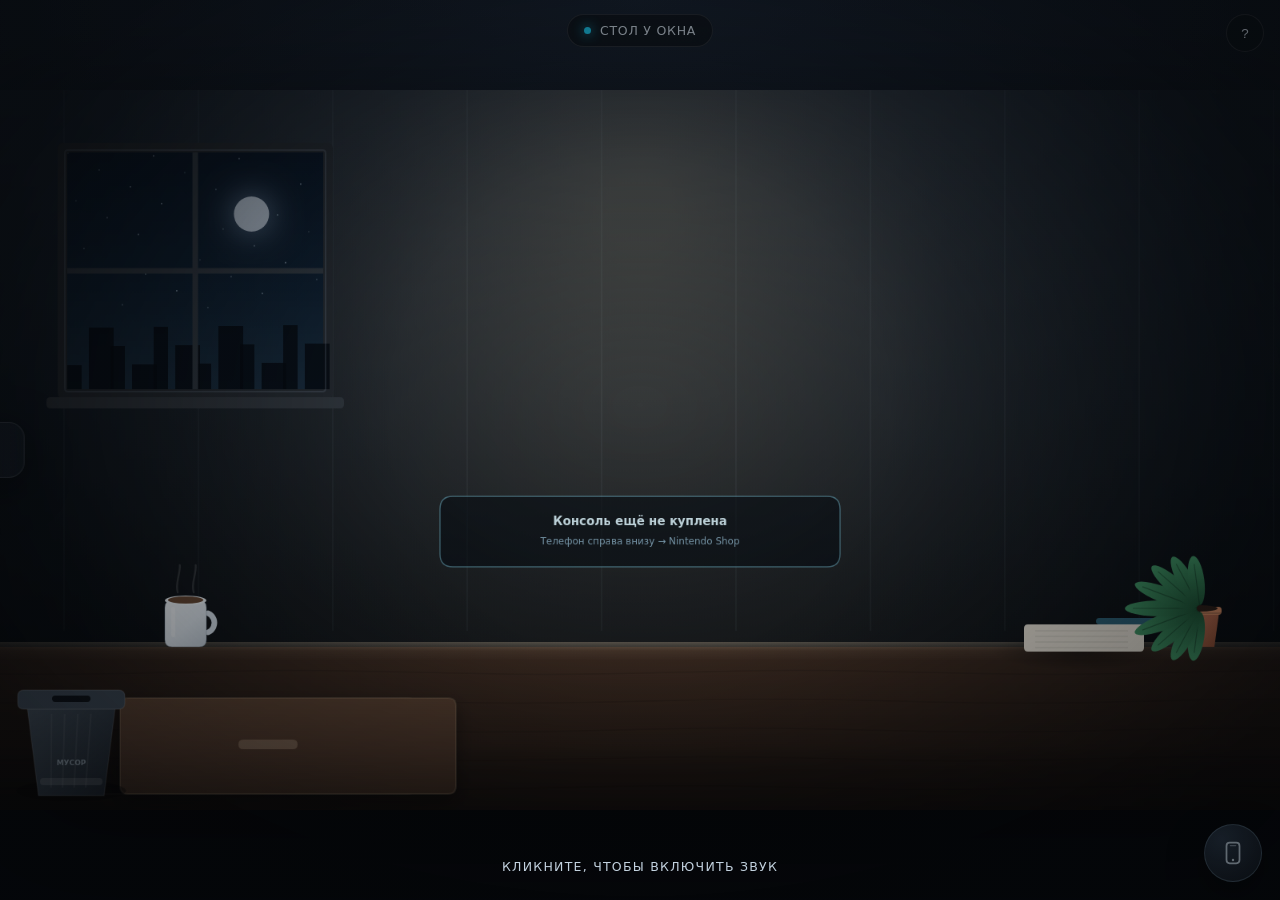
==== switch2-simulator.html @ 37c6c829 "Add files via upload" ====
<!DOCTYPE html>
<html lang="ru">
<head>
<meta charset="utf-8">
<meta name="viewport" content="width=device-width, initial-scale=1">
<title>Nintendo Switch 2 — симулятор стола</title>
<meta name="description" content="Интерактивный 2D-симулятор Nintendo Switch 2 в браузере: покупка в Nintendo Shop, Wi-Fi, eShop, кастомные прошивки и игры прямо на столе.">
<meta name="theme-color" content="#0b0d11">
<style>*,*::before,*::after{box-sizing:border-box}
:root{
  --ink:#080a0d;
  --room-1:#141b24;
  --room-2:#0a0e13;
  --panel:rgba(18,22,28,.92);
  --line:rgba(255,255,255,.10);
  --txt:#eef3f8;
  --muted:#94a3b3;
  --cyan:#19c3e8;
  --red:#ff4a57;
  --gold:#f2c14e;
  --focus:#ffffff;
}
html,body{height:100%}
body{
  margin:0;background:radial-gradient(120% 90% at 50% 0%,#182230 0%,#0a0e13 55%,#05070a 100%);
  color:var(--txt);font-family:"Segoe UI Variable Display","Segoe UI",system-ui,-apple-system,"Inter",Arial,sans-serif;
  overflow:hidden;-webkit-font-smoothing:antialiased;
}
.noscript{position:fixed;inset:0;display:grid;place-items:center;background:#0b0e13;z-index:99;font-size:18px}

/* ---------- сцена ---------- */
#room{position:fixed;inset:0;overflow:hidden;touch-action:none}
#stage{
  position:absolute;left:0;top:0;width:1600px;height:900px;
  transform-origin:0 0;will-change:transform;
  filter:drop-shadow(0 40px 80px rgba(0,0,0,.55));
}
#scene{position:absolute;inset:0;width:1600px;height:900px;display:block}

.screenSlot{position:absolute;overflow:hidden;border-radius:4px;background:#05070a}
#handheldSlot{z-index:3}
#tvSlot{z-index:1}

#osHost{position:absolute;left:0;top:0;width:1280px;height:720px;transform-origin:0 0}

/* ---------- стрелка столов ---------- */
#deskTab{
  position:fixed;left:0;top:50%;transform:translate(-56%,-50%);
  z-index:40;display:flex;align-items:center;gap:10px;
  padding:18px 16px 18px 20px;border:1px solid var(--line);border-left:0;
  border-radius:0 16px 16px 0;background:linear-gradient(90deg,rgba(20,26,34,.96),rgba(20,26,34,.7));
  color:var(--txt);font:600 13px/1.1 inherit;letter-spacing:.02em;cursor:pointer;
  backdrop-filter:blur(10px);transition:transform .28s cubic-bezier(.2,.8,.2,1),background .2s,box-shadow .2s;
  box-shadow:0 10px 40px rgba(0,0,0,.5);
}
#deskTab .deskTab-arrow{font-size:26px;line-height:.7;color:var(--cyan);transition:transform .25s}
#deskTab .deskTab-label{max-width:0;overflow:hidden;white-space:nowrap;opacity:0;transition:max-width .28s,opacity .2s}
#deskTab:hover,#deskTab:focus-visible{
  transform:translate(-6%,-50%);outline:none;background:linear-gradient(90deg,rgba(27,37,48,.98),rgba(27,37,48,.85));
  box-shadow:0 10px 46px rgba(25,195,232,.22);
}
#deskTab:hover .deskTab-label,#deskTab:focus-visible .deskTab-label{max-width:140px;opacity:1}
#deskTab:hover .deskTab-arrow{transform:translateX(-3px)}
#deskTab[data-busy="1"]{opacity:.45;pointer-events:none}

/* ---------- ярлык стола ---------- */
.deskName{
  position:fixed;left:50%;top:14px;transform:translateX(-50%);z-index:30;
  display:flex;align-items:center;gap:9px;padding:8px 16px;border-radius:999px;
  background:rgba(12,16,21,.66);border:1px solid var(--line);backdrop-filter:blur(8px);
  font-size:12.5px;letter-spacing:.06em;text-transform:uppercase;color:#c7d2dd;pointer-events:none;
}
.deskName .dot{width:7px;height:7px;border-radius:50%;background:var(--cyan);box-shadow:0 0 12px var(--cyan)}

/* ---------- помощь ---------- */
#helpBtn{
  position:fixed;right:16px;top:14px;z-index:45;width:38px;height:38px;border-radius:50%;
  border:1px solid var(--line);background:rgba(12,16,21,.7);color:#cfdae5;
  font:700 15px/1 inherit;cursor:pointer;backdrop-filter:blur(8px);transition:.2s;
}
#helpBtn:hover{background:rgba(30,42,56,.95);color:#fff}
.helpPanel{
  position:fixed;right:16px;top:62px;z-index:44;width:min(400px,calc(100vw - 32px));
  max-height:calc(100vh - 90px);overflow:auto;padding:18px 20px 20px;border-radius:16px;
  background:rgba(10,14,19,.95);border:1px solid var(--line);backdrop-filter:blur(14px);
  box-shadow:0 24px 60px rgba(0,0,0,.55);font-size:13.5px;line-height:1.5;color:#d3dde7;
}
.helpPanel h2{margin:0 0 10px;font-size:13px;letter-spacing:.12em;text-transform:uppercase;color:#8fa3b5;font-weight:700}
.helpPanel ol{margin:0;padding-left:18px;display:grid;gap:9px}
.helpPanel b{color:#fff}

/* ---------- тосты ---------- */
.toasts{position:fixed;left:50%;bottom:26px;transform:translateX(-50%);z-index:50;display:grid;gap:8px;justify-items:center;pointer-events:none;width:min(560px,calc(100vw - 40px))}
.toast{
  padding:11px 18px;border-radius:12px;background:rgba(14,19,25,.94);border:1px solid var(--line);
  color:#e8eff6;font-size:13.5px;box-shadow:0 14px 40px rgba(0,0,0,.5);backdrop-filter:blur(10px);
  animation:toastIn .28s cubic-bezier(.2,.8,.2,1);text-align:center;
}
.toast[data-kind="cyan"]{border-color:rgba(25,195,232,.55);box-shadow:0 0 30px rgba(25,195,232,.25)}
.toast[data-kind="red"]{border-color:rgba(255,74,87,.55);box-shadow:0 0 30px rgba(255,74,87,.22)}
.toast.out{animation:toastOut .3s forwards}
@keyframes toastIn{from{opacity:0;transform:translateY(10px) scale(.97)}to{opacity:1;transform:none}}
@keyframes toastOut{to{opacity:0;transform:translateY(6px)}}

.bootVeil{
  position:fixed;inset:0;z-index:60;display:grid;place-items:end center;padding-bottom:26px;
  background:radial-gradient(60% 60% at 50% 45%,rgba(10,14,19,.05),rgba(5,7,10,.55));
  color:#c3d2df;font-size:12.5px;letter-spacing:.1em;text-transform:uppercase;cursor:pointer;
  transition:opacity .5s;
}
.bootVeil.hide{opacity:0;pointer-events:none}

/* ========================================================
   ОС консоли — координатная сетка 1280×720
   ======================================================== */
#os{
  position:relative;width:1280px;height:720px;transform-origin:0 0;
  background:#0b0e13;color:#f2f6fa;overflow:hidden;
  font-family:"Segoe UI Variable Display","Segoe UI",system-ui,-apple-system,Arial,sans-serif;
  user-select:none;
}
#os *{box-sizing:border-box}
.osLayer{position:absolute;inset:0;opacity:0;pointer-events:none;transition:opacity .18s ease}
.osLayer.on{opacity:1;pointer-events:auto}

/* ---- заставка ---- */
.os-boot{display:grid;place-items:center;background:#04060a}
.os-boot .logoWrap{display:grid;justify-items:center;gap:34px;opacity:0}
.os-boot.play .logoWrap{animation:logoIn .9s cubic-bezier(.2,.8,.2,1) .15s forwards}
@keyframes logoIn{from{opacity:0;transform:scale(.94)}to{opacity:1;transform:none}}
.os-boot .mark{width:150px;height:150px;filter:drop-shadow(0 0 40px rgba(25,195,232,.25))}
.os-boot .word{font-size:15px;letter-spacing:.55em;text-transform:uppercase;color:#8ea0b2;font-weight:600;text-align:center}
.os-boot .shine{position:absolute;inset:0;background:linear-gradient(105deg,transparent 42%,rgba(255,255,255,.07) 50%,transparent 58%);transform:translateX(-120%)}
.os-boot.play .shine{animation:shine 1.5s ease .5s}
@keyframes shine{to{transform:translateX(120%)}}
.os-boot .powered{position:absolute;bottom:34px;font-size:11px;letter-spacing:.32em;color:#4d6172;text-transform:uppercase;opacity:0}
.os-boot.play .powered{animation:logoIn 1s ease 1.4s forwards}

/* ---- общие элементы ---- */
.osTopbar{
  position:absolute;top:0;left:0;right:0;height:64px;display:flex;align-items:center;gap:16px;
  padding:0 34px;font-size:17px;color:#cfdae5;
}
.osTopbar .avatar{
  width:34px;height:34px;border-radius:50%;background:linear-gradient(140deg,#2ee6a8,#19c3e8);
  display:grid;place-items:center;font-size:15px;font-weight:800;color:#06222c;
}
.osTopbar .clock{margin-left:auto;font-variant-numeric:tabular-nums;font-weight:600}
.osTopbar .bat{display:flex;align-items:center;gap:6px;color:#9fb0c0;font-size:14px}
.osTopbar .bat i{display:block;width:26px;height:13px;border:1.6px solid #9fb0c0;border-radius:3px;position:relative}
.osTopbar .bat i::after{content:"";position:absolute;left:1.6px;top:1.6px;bottom:1.6px;width:calc(100% * var(--p,1));max-width:100%;background:#7ee2a8;border-radius:1px;transition:width .3s}
.osTopbar .bat.charging i::after{background:#b6f5cf;box-shadow:0 0 10px rgba(126,226,168,.9)}
.osTopbar .bat.low i::after{background:#ff7a83}
.osTopbar .bat i::before{content:"";position:absolute;right:-4px;top:4px;width:2px;height:5px;background:#9fb0c0;border-radius:0 1px 1px 0}

.osH1{font-size:15px;letter-spacing:.22em;text-transform:uppercase;color:#7f93a6;font-weight:700}

/* ---- домашний экран ---- */
.os-home{background:radial-gradient(120% 100% at 20% 0%,#16202c 0%,#0b0e13 60%)}
.homeRow{
  position:absolute;left:0;right:0;bottom:44px;display:flex;gap:22px;padding:0 44px;
  align-items:flex-end;overflow-x:auto;overflow-y:hidden;scrollbar-width:none;
}
.homeRow::-webkit-scrollbar{display:none}
.tile{
  flex:0 0 auto;width:132px;border:0;background:none;padding:0;cursor:pointer;color:inherit;
  display:grid;gap:12px;justify-items:center;font-family:inherit;
}
.tile .art{
  width:132px;height:132px;border-radius:22px;overflow:hidden;position:relative;
  background:#161c25;border:2px solid rgba(255,255,255,.07);
  display:grid;place-items:center;transition:transform .16s ease,border-color .16s,box-shadow .16s;
}
.tile .cap{font-size:15px;color:#93a6b8;max-width:132px;overflow:hidden;text-overflow:ellipsis;white-space:nowrap;transition:color .16s}
.tile.sel .art{transform:translateY(-6px) scale(1.06);border-color:#fff;box-shadow:0 18px 40px rgba(0,0,0,.5),0 0 0 3px rgba(255,255,255,.14)}
.tile.sel .cap{color:#fff}
.tile .badge{position:absolute;right:8px;top:8px;padding:3px 7px;border-radius:6px;background:rgba(0,0,0,.5);font-size:10px;letter-spacing:.08em;text-transform:uppercase;color:#cfe0ee}
.homeTitle{position:absolute;left:44px;bottom:206px;display:grid;gap:8px}
.homeTitle h1{margin:0;font-size:46px;letter-spacing:-.02em;font-weight:800}
.homeTitle p{margin:0;color:#8ea0b2;font-size:16px}
.homeHint{position:absolute;right:44px;bottom:206px;color:#5d7284;font-size:13px;text-align:right;line-height:1.6}

/* ---- библиотека ---- */
.os-lib{background:linear-gradient(180deg,#0f141b,#0a0d12)}
.libHead{position:absolute;top:58px;left:48px;right:48px;display:flex;align-items:baseline;gap:18px}
.libHead h1{margin:0;font-size:38px;font-weight:800;letter-spacing:-.02em}
.libHead span{color:#7f93a6;font-size:15px}
.libGrid{
  position:absolute;top:126px;left:48px;right:48px;bottom:40px;display:grid;
  grid-template-columns:repeat(4,1fr);grid-auto-rows:186px;gap:22px;overflow:auto;scrollbar-width:thin;
}
.libCard{
  position:relative;border-radius:16px;overflow:hidden;border:2px solid rgba(255,255,255,.06);
  background:#141a22;cursor:pointer;display:flex;flex-direction:column;text-align:left;color:inherit;font-family:inherit;padding:0;
  transition:.16s ease;
}
.libCard .cover{flex:1;position:relative;display:grid;place-items:center;overflow:hidden}
.libCard .name{padding:10px 12px;font-size:14.5px;background:#11161d;border-top:1px solid rgba(255,255,255,.06);white-space:nowrap;overflow:hidden;text-overflow:ellipsis}
.libCard .meta{position:absolute;left:10px;top:10px;font-size:10.5px;letter-spacing:.06em;text-transform:uppercase;color:#dfe9f2;background:rgba(0,0,0,.45);padding:3px 7px;border-radius:5px}
.libCard.sel{border-color:#fff;box-shadow:0 0 0 3px rgba(255,255,255,.16),0 20px 40px rgba(0,0,0,.5);transform:translateY(-2px)}
.libEmpty{grid-column:1/-1;color:#7f93a6;font-size:16px;line-height:1.7}

/* ---- game loader ---- */
.os-loader{background:linear-gradient(180deg,#0e131a,#090c11)}
.loaderWrap{position:absolute;inset:58px 48px 40px;display:grid;grid-template-columns:1.15fr .85fr;grid-template-rows:minmax(0,1fr);gap:28px;overflow:hidden}
.dropzone,.loaderForm{grid-column:1;grid-row:1;min-height:0}
.loaderSide{grid-column:2;grid-row:1;min-height:0}
.dropzone{
  border:2px dashed rgba(255,255,255,.16);border-radius:22px;display:grid;place-items:center;text-align:center;
  padding:30px;background:rgba(255,255,255,.02);transition:.18s;cursor:pointer;
}
.dropzone.hot{border-color:var(--cyan);background:rgba(25,195,232,.08);box-shadow:inset 0 0 60px rgba(25,195,232,.12)}
.dropzone .big{font-size:26px;font-weight:700;margin-bottom:10px}
.dropzone .small{color:#8ea0b2;font-size:14px;line-height:1.6;max-width:420px}
.loaderSide{display:flex;flex-direction:column;gap:16px;min-height:0}
.loaderSide h2{margin:0;font-size:13px;letter-spacing:.16em;text-transform:uppercase;color:#7f93a6}
.loaderList{flex:1;overflow:auto;display:grid;gap:8px;align-content:start;min-height:0}
.loaderRow{display:flex;align-items:center;gap:12px;padding:11px 14px;border-radius:12px;background:rgba(255,255,255,.04);font-size:14px}
.loaderRow .nm{flex:1;overflow:hidden;text-overflow:ellipsis;white-space:nowrap}
.loaderRow .tag{font-size:10.5px;text-transform:uppercase;letter-spacing:.08em;color:#0b0e13;background:#8ce6a5;padding:3px 7px;border-radius:5px;font-weight:700}
.loaderBtn{
  padding:12px 18px;border-radius:12px;border:1px solid rgba(255,255,255,.16);background:rgba(255,255,255,.06);
  color:#eaf2f8;font:600 14px/1 inherit;cursor:pointer;transition:.16s;
}
.loaderBtn:hover{background:rgba(255,255,255,.12)}
.loaderCode{font-family:ui-monospace,Consolas,monospace;font-size:12px;line-height:1.6;color:#8fb4c9;background:rgba(0,0,0,.35);padding:12px 14px;border-radius:12px;white-space:pre-wrap;overflow:auto;max-height:180px}

/* ---- игра ---- */
.os-game{background:#000}
.os-game canvas{position:absolute;inset:0;width:1280px;height:720px;display:block}
.gameHud{position:absolute;inset:0;pointer-events:none;font-variant-numeric:tabular-nums}
.gameHud .score{position:absolute;left:36px;top:26px;font-size:22px;font-weight:700;letter-spacing:.06em;text-shadow:0 2px 10px rgba(0,0,0,.8)}
.gameHud .hintbar{position:absolute;left:0;right:0;bottom:18px;text-align:center;font-size:13px;color:rgba(255,255,255,.45);letter-spacing:.08em}
.gameOverlay{position:absolute;inset:0;display:grid;place-items:center;background:rgba(4,6,10,.72);backdrop-filter:blur(3px);text-align:center}
.gameOverlay h2{margin:0 0 10px;font-size:54px;letter-spacing:-.02em}
.gameOverlay p{margin:0;color:#9fb0c0;font-size:18px}
.gameOverlay .restart{margin-top:24px;font-size:14px;letter-spacing:.16em;text-transform:uppercase;color:#8ddcff}

/* ---- настройки ---- */
.os-settings{background:linear-gradient(180deg,#0f141b,#0a0d12);padding:70px 60px 0;display:flex;flex-direction:column;overflow:hidden}
.os-settings h1{margin:0 0 26px;font-size:36px;font-weight:800}
.os-settings [data-setrows]{flex:1;min-height:0;overflow-y:auto;overflow-x:hidden;padding:2px 12px 84px 0;overscroll-behavior:contain;scrollbar-width:thin;scrollbar-color:rgba(200,225,245,.3) transparent}
.os-settings [data-setrows]::-webkit-scrollbar{width:8px}
.os-settings [data-setrows]::-webkit-scrollbar-track{background:transparent}
.os-settings [data-setrows]::-webkit-scrollbar-thumb{background:rgba(200,225,245,.24);border-radius:4px}
.os-settings [data-setrows]::-webkit-scrollbar-thumb:hover{background:rgba(200,225,245,.38)}
.setRow{display:flex;align-items:center;gap:18px;padding:16px 0;border-bottom:1px solid rgba(255,255,255,.07);font-size:16px;color:#d8e3ed}
.setRow b{color:#fff;font-weight:600}
.setRow .k{width:250px;color:#8ea0b2;font-size:14px}
.setRow.sel{background:rgba(255,255,255,.05);border-radius:12px;padding:16px 14px;border-bottom-color:transparent}
.setFoot{position:absolute;left:60px;right:auto;max-width:560px;bottom:34px;color:#61758a;font-size:12px;line-height:1.65;text-align:left;pointer-events:none;opacity:.8}

/* ---- затемнение / ТВ-режим ---- */
.os-off{background:#04060a}
.os-off .standby{position:absolute;inset:0;display:grid;place-items:center;color:#243040;font-size:12px;letter-spacing:.4em;text-transform:uppercase}
.os-flash{position:absolute;inset:0;pointer-events:none;opacity:0;background:radial-gradient(circle at 50% 120%,rgba(25,195,232,.9),transparent 62%)}
.os-flash.go{animation:flashUp .72s ease-out}
.os-flash.red{background:radial-gradient(circle at 50% 120%,rgba(255,74,87,.9),transparent 62%)}
@keyframes flashUp{0%{opacity:.85}100%{opacity:0}}

/* ---- форма нового картриджа ---- */
.loaderForm{grid-column:1;grid-row:1;min-height:0;overflow:auto;padding-right:6px}
.formInner{display:grid;grid-template-columns:220px minmax(0,1fr);gap:28px;align-items:start}
.cartMock{display:grid;place-items:center;padding-top:4px}
.cmBody{
  width:186px;height:262px;border-radius:12px;padding:12px;display:flex;flex-direction:column;gap:10px;
  background:linear-gradient(180deg,#f2f5f8,#cfd8e1);box-shadow:0 20px 44px rgba(0,0,0,.55);
}
.cmLogo{width:100%;height:40px;display:block}
.cmArt{
  flex:1;border-radius:6px;background:#11151a no-repeat center/cover;display:grid;place-items:center;
  color:#5b6a7a;font-size:10px;letter-spacing:.08em;text-transform:uppercase;text-align:center;padding:6px;
  border:1px dashed rgba(255,255,255,.16);
}
.cmArt.has{border-style:solid}
.cmArt.has span{display:none}
.cmName{font-size:13px;font-weight:700;color:#0d1218;text-align:center;white-space:nowrap;overflow:hidden;text-overflow:ellipsis}
.formSide{display:grid;gap:14px;align-content:start}
.fld{display:grid;gap:8px;font-size:11.5px;letter-spacing:.16em;text-transform:uppercase;color:#7f93a6}
.fld input{
  padding:12px 14px;border-radius:12px;border:1px solid rgba(255,255,255,.16);background:rgba(255,255,255,.05);
  color:#eef6fb;font:500 17px/1.2 inherit;letter-spacing:0;text-transform:none;
}
.fld input:focus{outline:none;border-color:var(--cyan);box-shadow:0 0 0 3px rgba(25,195,232,.16)}
.fldInfo{display:flex;flex-wrap:wrap;gap:18px;color:#8ea0b2;font-size:14px}
.fldInfo b{color:#eaf2f8;font-weight:600}
.pickRow{display:flex;gap:12px;flex-wrap:wrap}
.loaderBtn.primary{background:var(--cyan);color:#04121a;border-color:transparent;font-weight:700}
.loaderBtn.primary:hover{background:#5fd8f4}
.menuPrev{
  height:118px;border-radius:12px;border:1px dashed rgba(255,255,255,.14);
  background:rgba(255,255,255,.02) no-repeat center/cover;display:grid;place-items:center;
  color:#5d7284;font-size:11.5px;letter-spacing:.1em;text-transform:uppercase;
}
.menuPrev.has{border-style:solid}
.menuPrev.has span{display:none}
.loaderRow .sz{font-size:12px;color:#8ea0b2;min-width:56px;text-align:right}
.libCard .sub{padding:0 12px 10px;font-size:11.5px;color:#7f93a6;background:#11161d;white-space:nowrap;overflow:hidden;text-overflow:ellipsis}

/* ========================================================
   Первый запуск, eShop, терминал, окна
   ======================================================== */
.os-welcome{display:grid;grid-template-columns:1.05fr .95fr;background:radial-gradient(120% 100% at 20% 0%,#16202c 0%,#080b0f 65%)}
.welcomeLeft{position:relative;display:grid;place-items:center;align-content:center;gap:26px;padding:40px;min-width:0}
.welcomeMark{width:300px;height:300px;filter:drop-shadow(0 0 60px rgba(25,195,232,.22));animation:welcomeMark 1.1s cubic-bezier(.2,.8,.2,1) .1s both}
@keyframes welcomeMark{from{opacity:0;transform:scale(.9) rotate(-6deg)}to{opacity:1;transform:none}}
.welcomeBrand{font-size:14px;letter-spacing:.5em;text-transform:uppercase;color:#8ea0b2;text-align:center}
.welcomeForm{display:grid;align-content:center;gap:14px;padding:44px 56px 44px 8px;min-width:0}
.welcomeForm h2{margin:0;font-size:34px;letter-spacing:-.02em}
.welcomeSub{margin:0 0 6px;color:#8ea0b2;font-size:14px;line-height:1.5;max-width:430px}
.wFld{display:grid;gap:8px;font-size:11.5px;letter-spacing:.14em;text-transform:uppercase;color:#7f93a6}
.wFld input,.wFld textarea,.wFld select{
  padding:12px 14px;border-radius:12px;border:1px solid rgba(255,255,255,.16);background:rgba(255,255,255,.05);
  color:#eef6fb;font:500 16px/1.2 inherit;letter-spacing:0;text-transform:none;resize:vertical;
}
.wFld input:focus,.wFld textarea:focus,.wFld select:focus{outline:none;border-color:var(--accent,#19c3e8);box-shadow:0 0 0 3px rgba(25,195,232,.16)}
.wFld select{appearance:auto}
.wAvatarRow{display:grid;gap:8px;font-size:11.5px;letter-spacing:.14em;text-transform:uppercase;color:#7f93a6}
.wAvatars{display:flex;gap:10px}
.wAv{width:42px;height:42px;border-radius:50%;border:2px solid transparent;cursor:pointer;font:700 18px/1 inherit;color:#08121a;padding:0;background-size:cover;background-position:center}
.wAv.on{border-color:#fff;box-shadow:0 0 0 3px rgba(255,255,255,.18)}
.wAv.up{background:rgba(255,255,255,.07);color:#cfe0ee;font-weight:500}
.wErr{color:#ff8a92;font-size:13px;min-height:18px}
.wLink{background:none;border:0;color:#8ea0b2;font:500 13px inherit;text-align:left;cursor:pointer;padding:4px 0;text-decoration:underline;text-underline-offset:3px}
.wLink:hover{color:#fff}

/* ---- анимация иконок главного экрана ---- */
.homeRow.anim .tile{animation:tileIn .5s cubic-bezier(.2,.8,.2,1) both;animation-delay:calc(var(--i) * 70ms)}
@keyframes tileIn{from{opacity:0;transform:translateY(14px) scale(.94)}to{opacity:1;transform:none}}
.homeTitle h1::after{content:"";display:block;width:56px;height:4px;border-radius:2px;margin-top:12px;background:var(--accent,#19c3e8)}
.os-home.rgb .tile.sel .art{animation:hue 4s linear infinite}
@keyframes hue{to{filter:hue-rotate(360deg)}}

/* ---- eShop ---- */
.os-shop{background:linear-gradient(180deg,#0f141b,#080b0f)}
.shopHead{position:absolute;top:58px;left:44px;right:44px;display:flex;align-items:flex-end;justify-content:space-between;gap:20px}
.shopHead h1{margin:0;font-size:36px;font-weight:800;letter-spacing:-.02em}
.shopHead p{margin:6px 0 0;color:#8ea0b2;font-size:13.5px}
.shopTabs{position:absolute;top:126px;left:44px;right:44px;display:flex;gap:10px;flex-wrap:wrap}
.shopTab{padding:9px 16px;border-radius:999px;border:1px solid rgba(255,255,255,.12);background:rgba(255,255,255,.04);color:#b9c8d6;font:600 13px inherit;cursor:pointer;transition:.16s}
.shopTab:hover{background:rgba(255,255,255,.1);color:#fff}
.shopTab.on{background:var(--accent,#19c3e8);border-color:transparent;color:#04121a}
.shopGrid{position:absolute;top:180px;left:44px;right:44px;bottom:64px;display:grid;grid-template-columns:repeat(3,1fr);grid-auto-rows:186px;gap:18px;overflow:auto;scrollbar-width:thin}
.shopCard{display:grid;grid-template-columns:96px minmax(0,1fr);grid-template-rows:auto auto 1fr auto;gap:4px 14px;padding:12px;border-radius:14px;border:1px solid rgba(255,255,255,.08);background:#141a22;cursor:pointer;min-width:0}
.shopCard.sel{border-color:#fff;box-shadow:0 0 0 2px rgba(255,255,255,.18)}
.scCover{grid-row:1/5;width:96px;height:100%;border-radius:10px;background:#0b0e13;display:grid;place-items:center;overflow:hidden}
.scCover svg{width:52px;height:52px}
.scName{font-size:15px;font-weight:700;white-space:nowrap;overflow:hidden;text-overflow:ellipsis;align-self:start}
.scMeta{font-size:11px;color:#8ea0b2;white-space:nowrap;overflow:hidden;text-overflow:ellipsis}
.scDesc{font-size:12px;color:#7f93a6;overflow:hidden;display:-webkit-box;-webkit-line-clamp:2;-webkit-box-orient:vertical;-webkit-line-clamp:2;line-height:1.4}
.scRow{display:flex;gap:8px;align-self:end;flex-wrap:wrap}
.scRow .loaderBtn{padding:7px 12px;font-size:12px}
.loaderBtn.ghost{background:transparent;color:#ff9aa2;border-color:rgba(255,74,87,.35)}
.shopEmpty{grid-column:1/-1;color:#7f93a6;font-size:15px;line-height:1.7}
.shopFoot{position:absolute;left:44px;right:44px;bottom:18px;display:flex;justify-content:space-between;align-items:center;gap:16px;color:#61758a;font-size:12.5px;flex-wrap:wrap}
.shopLinks{display:flex;gap:14px}
.shopLinks button{background:none;border:0;color:#8ea0b2;font:600 12px inherit;cursor:pointer;text-decoration:underline;text-underline-offset:3px}
.shopLinks button:hover{color:#fff}
.pubNote{font-size:13px;color:#8ea0b2}
.pubHint{font-size:12px;color:#5d7284;align-self:center}
.pubPrev{margin-top:4px;height:74px;border-radius:10px;border:1px dashed rgba(255,255,255,.16);background:rgba(255,255,255,.02) no-repeat center/cover;display:grid;place-items:center;color:#5d7284;font-size:11px;text-transform:uppercase;letter-spacing:.1em}
.pubPrev.has{border-style:solid}

/* ---- модальные окна ---- */
.osModal{position:absolute;inset:0;z-index:20;display:grid;place-items:center;background:rgba(4,6,10,.62);backdrop-filter:blur(4px);padding:36px}
.osModal[hidden]{display:none}
.modalBox{width:min(560px,92%);max-height:100%;overflow:auto;padding:26px 28px;border-radius:18px;background:#141a22;border:1px solid rgba(255,255,255,.12);box-shadow:0 30px 80px rgba(0,0,0,.6)}
.modalBox h3{margin:0 0 10px;font-size:21px}
.modalBox p{margin:0 0 14px;color:#a9bacb;font-size:13.5px;line-height:1.55;white-space:pre-line}
.modalBody{display:grid;gap:12px}
.modalRow{display:flex;gap:10px;justify-content:flex-end;margin-top:18px;flex-wrap:wrap}
.memList{display:grid;gap:8px;font-size:14px}
.memList>div{display:flex;justify-content:space-between;gap:16px;padding:7px 0;border-bottom:1px solid rgba(255,255,255,.07)}
.memList span{color:#8ea0b2}
.memList b{color:#fff;font-weight:600}
.memFree{border-bottom:0!important;padding-top:12px!important}
.memFree b{color:#8ce6a5}
.accList{display:grid;gap:8px}
.accRow{display:flex;align-items:center;justify-content:space-between;gap:12px;padding:9px 12px;border-radius:10px;background:rgba(255,255,255,.05);font-size:14px}
.accRow .loaderBtn{padding:7px 12px;font-size:12px}
.accEmpty{color:#7f93a6;font-size:13.5px}

/* ---- терминал ---- */
.os-terminal{background:#020402}
.os-terminal .term{position:absolute;inset:56px 64px;padding:26px 30px;font-family:ui-monospace,Consolas,monospace;font-size:16px;line-height:1.65;color:#6dff9c;overflow:auto;text-shadow:0 0 12px rgba(109,255,156,.35)}
.tline{white-space:pre-wrap}
.tline.big{font-size:30px;letter-spacing:.2em;margin:10px 0;animation:termBlink 1.1s steps(2) infinite}
@keyframes termBlink{50%{opacity:.35}}

/* ---- чекбокс загрузчика ---- */
.chk{display:flex;align-items:center;gap:10px;font-size:13.5px;color:#cfe0ee;text-transform:none;letter-spacing:0;cursor:pointer}
.chk input{width:18px;height:18px;accent-color:var(--accent,#19c3e8)}

@media (prefers-reduced-motion:reduce){
  *{animation-duration:.001s !important;transition-duration:.001s !important}
}

/* ---- переключатель клавиатуры ---- */
.helpKbd{display:flex;align-items:center;justify-content:space-between;gap:12px;margin:0 0 12px;padding:10px 12px;border-radius:11px;background:rgba(255,255,255,.05);border:1px solid rgba(255,255,255,.09);font-size:12.5px;color:#a9bacb}
.helpKbd button{padding:7px 12px;border-radius:9px;border:1px solid rgba(255,255,255,.16);background:rgba(255,255,255,.07);color:#eaf2f8;font:600 12px inherit;cursor:pointer;white-space:nowrap}
.helpKbd button:hover{background:rgba(255,255,255,.14)}
.helpKbd button[aria-pressed="false"]{border-color:rgba(242,193,78,.55);color:#ffe9a8}

/* ---- телефон ---- */
.phoneBtn{position:fixed;right:18px;bottom:18px;z-index:46;width:58px;height:58px;border-radius:50%;border:1px solid rgba(160,200,225,.3);background:radial-gradient(circle at 30% 25%,#2b3a4a,#10151c);color:#cfe0ee;cursor:pointer;display:grid;place-items:center;box-shadow:0 14px 34px rgba(0,0,0,.5);transition:.18s}
.phoneBtn:hover{transform:translateY(-2px);border-color:rgba(25,195,232,.6);color:#fff}
.phoneBtn[aria-expanded="true"]{border-color:var(--cyan);box-shadow:0 0 26px rgba(25,195,232,.35)}
.phone{position:fixed;right:18px;bottom:88px;z-index:47;width:300px;max-height:calc(100vh - 130px);border-radius:24px;background:#0b1016;border:1px solid rgba(160,200,225,.22);box-shadow:0 30px 80px rgba(0,0,0,.65);overflow:hidden;display:flex;flex-direction:column}
.phone[hidden]{display:none}
.phoneScreen{flex:1;min-height:420px;display:flex;flex-direction:column;background:radial-gradient(130% 100% at 30% 0%,#18293a 0%,#0a0e13 62%);padding:12px 12px 6px;overflow:auto}
.phoneTop{display:flex;justify-content:space-between;font-size:10.5px;color:#90a6ba;letter-spacing:.04em;padding:2px 4px 12px}
.phoneHome{display:grid;grid-template-columns:1fr 1fr;gap:12px;padding:6px 2px;align-content:start}
.phApp{display:grid;gap:8px;justify-items:center;padding:14px 6px;border-radius:18px;border:1px solid rgba(255,255,255,.08);background:rgba(255,255,255,.05);color:#e6eff7;cursor:pointer;font:600 12px/1.25 inherit;text-align:center}
.phApp:hover{background:rgba(255,255,255,.1)}
.phApp .ic{width:46px;height:46px;border-radius:13px;display:grid;place-items:center;font-size:22px;background:linear-gradient(150deg,#19c3e8,#2b6cf6)}
.phApp.shop .ic{background:linear-gradient(150deg,#f2c14e,#e07a2f)}
.phoneApp{padding:2px 2px 8px}
.phHead{display:flex;align-items:center;gap:10px;margin-bottom:12px}
.phHead button{background:none;border:0;color:#8fb4c9;font:600 16px inherit;cursor:pointer;padding:4px 6px}
.phTitle{font-size:15px;font-weight:700;color:#fff;flex:1}
.phList{display:grid;gap:10px}
.phItem{display:grid;grid-template-columns:52px 1fr;gap:12px;align-items:center;padding:10px 12px;border-radius:14px;background:rgba(255,255,255,.05);border:1px solid rgba(255,255,255,.07)}
.phItem .cover{width:52px;height:52px;border-radius:10px;background:linear-gradient(160deg,#22303f,#0d1218);display:grid;place-items:center;font-size:22px}
.phItem b{display:block;font-size:12.5px;color:#fff}
.phItem span{display:block;font-size:10.5px;color:#8ea0b2;margin-top:3px;line-height:1.35}
.phItem .buy{margin-top:6px;padding:6px 10px;border-radius:8px;border:1px solid rgba(25,195,232,.5);background:rgba(25,195,232,.14);color:#bff3ff;font:600 11px inherit;cursor:pointer}
.phItem .buy[disabled]{opacity:.5;border-color:rgba(255,255,255,.14);background:rgba(255,255,255,.05);color:#8ea0b2;cursor:default}
.phEmpty{color:#7f93a6;font-size:12px;line-height:1.6;padding:6px 2px}
.phoneBar{padding:10px 12px;border-top:1px solid rgba(255,255,255,.08);display:flex;justify-content:center;background:rgba(255,255,255,.02)}
.phoneBar button{width:100%;padding:9px;border-radius:10px;border:1px solid rgba(255,255,255,.14);background:rgba(255,255,255,.06);color:#e6eff7;font:600 12px inherit;cursor:pointer}

/* ---- мануал ---- */
.manual{position:fixed;inset:0;z-index:55;background:rgba(4,6,10,.72);backdrop-filter:blur(5px);display:grid;place-items:center;padding:4vh 3vw}
.manual[hidden]{display:none}
.manBook{width:min(860px,96vw);max-height:92vh;display:flex;flex-direction:column;border-radius:16px;background:#efe6d2;color:#2c2418;box-shadow:0 40px 100px rgba(0,0,0,.65);overflow:hidden}
.manPage{flex:1;overflow:auto;padding:34px 44px 22px;font-family:Georgia,'Times New Roman',serif;font-size:15.5px;line-height:1.72;background:#f4ecda}
.manPage h3{margin:0 0 4px;font-family:'Segoe UI',system-ui,sans-serif;font-size:19px;letter-spacing:-.01em}
.manPage .ch{font-family:'Segoe UI',system-ui,sans-serif;font-size:11px;letter-spacing:.18em;text-transform:uppercase;color:#9a7d4f;margin-bottom:14px}
.manPage p{margin:0 0 11px}
.manPage b{color:#1f1a11}
.manPage .manTip{margin-top:14px;padding:10px 14px;border-left:3px solid #c9a86a;background:rgba(160,120,50,.09);font-size:13.5px;font-style:italic}
.manPage .manList{margin:0 0 12px;padding-left:18px}
.manPage .manList li{margin:0 0 6px}
.manBar{display:flex;align-items:center;gap:12px;padding:12px 18px;border-top:1px solid rgba(90,70,40,.22);background:#e7dcc4;font-family:'Segoe UI',system-ui,sans-serif}
.manBar button{width:40px;height:34px;border-radius:8px;border:1px solid rgba(90,70,40,.3);background:rgba(255,255,255,.5);color:#332a1c;font:700 18px/1 inherit;cursor:pointer}
.manBar button:hover{background:#fff}
.manBar button:disabled{opacity:.35;cursor:default}
.manNum{margin-left:auto;font-size:12.5px;color:#6a5636;letter-spacing:.05em}
.manClose{width:auto!important;padding:0 14px;font-size:12.5px!important;font-weight:600!important}
.setRow.hot{background:rgba(25,195,232,.10);border-radius:12px;border-bottom-color:transparent}
.setRow.hot .k{color:#bff3ff}

/* дев-мод: плавающий журнал */
#devPanel{position:fixed;left:12px;top:12px;z-index:80;width:min(430px,calc(100vw - 24px));max-height:46vh;display:flex;flex-direction:column;overflow:hidden;border-radius:10px;border:1px solid rgba(120,190,255,.28);background:rgba(9,12,17,.94);box-shadow:0 18px 40px rgba(0,0,0,.5);color:#cfe3f5;font:12px/1.5 'Segoe UI',system-ui,sans-serif}
#devPanel[hidden]{display:none}
#devHead{display:flex;align-items:center;gap:8px;padding:7px 10px;background:rgba(120,190,255,.12);border-bottom:1px solid rgba(120,190,255,.2);cursor:grab;user-select:none;touch-action:none}
#devHead.dragging{cursor:grabbing}
#devHead b{font-size:11px;letter-spacing:.12em;text-transform:uppercase;color:#9fd0ff}
#devHead span{flex:1;font-size:11px;color:#6f8aa6}
#devHead button{flex:none;padding:4px 8px;border-radius:7px;border:1px solid rgba(120,190,255,.32);background:rgba(120,190,255,.12);color:#dcefff;font:600 11px inherit;cursor:pointer}
#devHead button:hover{background:rgba(120,190,255,.24)}
#devList{overflow:auto;padding:8px 10px;display:grid;gap:3px;font-variant-numeric:tabular-nums}
#devList div{white-space:pre-wrap;word-break:break-word}
#devList b{color:#7fd7ff;font-weight:600}
</style>
</head>
<body>
<noscript><div class="noscript">Для симулятора нужен включённый JavaScript.</div></noscript>

<div id="room">
  <div id="stage">
    <canvas id="scene" width="1600" height="900" aria-hidden="true"></canvas>
    <div id="handheldSlot" class="screenSlot"></div>
    <div id="tvSlot" class="screenSlot"></div>
  </div>
</div>

<!-- переключение столов -->
<button id="deskTab" type="button" aria-label="Перейти к другому столу">
  <span class="deskTab-arrow">‹</span>
  <span class="deskTab-label">другой стол</span>
</button>

<!-- ярлык стола -->
<div id="deskName" class="deskName"><span class="dot"></span><span id="deskNameText">Стол у окна</span></div>

<!-- подсказки -->
<button id="helpBtn" type="button" aria-expanded="false" aria-controls="helpPanel">?</button>
<aside id="helpPanel" class="helpPanel" hidden>
  <h2>Как это работает</h2>
  <div class="helpKbd">
    <span>Управление с клавиатуры</span>
    <button id="kbdToggle" type="button" aria-pressed="true">Отключить</button>
  </div>
  <div class="helpKbd" id="devRow" hidden>
    <span>Дев-мод</span>
    <button id="devBtn" type="button">Показать логи</button>
  </div>
  <div class="helpKbd">
    <span>Прогресс консоли</span>
    <button id="wipeBtn" type="button">Стереть прогресс</button>
  </div>
  <ol>
    <li><b>Телефон</b> — кнопка в правом нижнем углу. В «Магазине» покупается Wi-Fi роутер, в «Nintendo Shop» — консоль, картриджи и мануал.</li>
    <li><b>Коробки</b> приезжают на стол у окна. Кликните по коробке, чтобы открыть; пустую коробку перетащите в мусорку в левом нижнем углу.</li>
    <li><b>Роутер</b>: зажмите ПКМ, перетащите на стену и отпустите. На стене появятся логин и пароль Wi-Fi.</li>
    <li><b>Кнопка питания</b> — тонкая полоска сверху корпуса. Наведите курсор: подсветится хитбокс, нажмите — консоль включится.</li>
    <li><b>Joy-Con 2</b> — тяните за корпус: магниты отпускают, джойкон падает с физикой. Или нажмите кнопку снятия у верхнего края.</li>
    <li><b>Кнопки на джойконах</b> работают: стик, крестовина, A/B/X/Y, L/R, ZL/ZR, +/−, Home, C, Capture, SL/SR.</li>
    <li><b>Стрелка слева</b> — второй стол: док-станция, телевизор и грип.</li>
    <li><b>Док-режим</b>: снимите джойконы → вставьте их в грип → опустите консоль в док → протяните HDMI от дока к телевизору.</li>
    <li><b>Game Loader</b> на консоли: перетащите туда файл игры — на столе появится картридж. Вставьте его в консоль, игра попадёт в библиотеку.</li>
    <li><b>Клик по экрану консоли</b> — приблизить. <b>Esc</b> или клик мимо экрана — отъехать.</li>
    <li><b>Ящик стола</b>: нажмите на ручку, чтобы открыть. Мануал можно положить в ящик и достать обратно.</li>
  </ol>
</aside>

<!-- телефон -->
<button id="phoneBtn" class="phoneBtn" type="button" aria-label="Открыть телефон" aria-expanded="false">
  <svg viewBox="0 0 24 24" width="26" height="26" aria-hidden="true"><rect x="6" y="2.5" width="12" height="19" rx="3" fill="none" stroke="currentColor" stroke-width="1.6" /><circle cx="12" cy="18.4" r="1.1" fill="currentColor" /><rect x="9" y="4.6" width="6" height="1.1" rx=".55" fill="currentColor" opacity=".55" /></svg>
</button>
<div id="phone" class="phone" hidden>
  <div class="phoneScreen">
    <div class="phoneTop"><span data-ph-clock="">12:00</span><span data-ph-status="">Wi-Fi: нет</span></div>
    <div class="phoneHome" data-ph-home=""></div>
    <div class="phoneApp" data-ph-app="" hidden></div>
  </div>
  <div class="phoneBar"><button type="button" data-ph-close="">Закрыть</button></div>
</div>

<!-- мануал -->
<div id="manual" class="manual" hidden>
  <div class="manBook">
    <div class="manPage" data-man-page=""></div>
    <div class="manBar">
      <button type="button" data-man-prev="" aria-label="Предыдущая страница">‹</button>
      <span class="manNum" data-man-num="">1 / 1</span>
      <button type="button" data-man-next="" aria-label="Следующая страница">›</button>
      <button type="button" class="manClose" data-man-close="">Закрыть</button>
    </div>
  </div>
</div>

<div id="toasts" class="toasts" aria-live="polite"></div>

<div id="bootVeil" class="bootVeil"><span>кликните, чтобы включить звук</span></div>

<script>'use strict';

/* 1 — дев-мод включён, 0 — выключен */
window.DEV_MODE = 0;

window.Dev = (() => {
  const enabled = Number(window.DEV_MODE) === 1;
  const api = { on: enabled };
  if (!enabled) return api;

  const MAX = 140;
  const entries = [];
  let panel = null;
  let list = null;
  let drag = null;
  const STORE_KEY = 'switch2.devPanel';

  const LAYER_NAMES = {
    off: 'выключена',
    boot: 'загрузка',
    home: 'главный экран',
    library: 'библиотека',
    loader: 'Game Loader',
    game: 'игра',
    settings: 'настройки',
    welcome: 'вход в аккаунт',
    shop: 'eShop',
    insertCard: 'терминал',
  };

  function stamp() {
    const d = new Date();
    const p = (n) => String(n).padStart(2, '0');
    return p(d.getHours()) + ':' + p(d.getMinutes()) + ':' + p(d.getSeconds());
  }

  function visible() {
    if (!panel) return false;
    return !panel.hidden;
  }

  function render() {
    if (!list) return;
    list.innerHTML = '';
    for (const e of entries) {
      const row = document.createElement('div');
      const time = document.createElement('b');
      time.textContent = e.time + ' ';
      row.appendChild(time);
      row.appendChild(document.createTextNode(e.text));
      list.appendChild(row);
    }
    list.scrollTop = list.scrollHeight;
  }

  function build() {
    if (panel) return;
    panel = document.createElement('div');
    panel.id = 'devPanel';
    panel.innerHTML =
      '<div id="devHead"><b>Дев-мод</b><span>потяните за заголовок</span>' +
      '<button type="button" data-dev-clear>Очистить</button>' +
      '<button type="button" data-dev-close aria-label="Скрыть журнал">×</button></div>' +
      '<div id="devList" data-dev-list></div>';
    document.body.appendChild(panel);
    list = panel.querySelector('[data-dev-list]');

    panel.querySelector('[data-dev-clear]').addEventListener('click', () => {
      entries.length = 0;
      log('Журнал очищен');
    });
    panel.querySelector('[data-dev-close]').addEventListener('click', () => hide());

    let sx = 0;
    let sy = 0;
    let ox = 0;
    let oy = 0;
    const head = panel.querySelector('#devHead');
    head.addEventListener('pointerdown', (e) => {
      if (e.target.closest('button')) return;
      drag = { id: e.pointerId, sx: e.clientX, sy: e.clientY, ox: panel.offsetLeft, oy: panel.offsetTop };
      head.classList.add('dragging');
      try { head.setPointerCapture(e.pointerId); } catch (err) { /* синтетические события */ }
      sx = drag.sx; sy = drag.sy; ox = drag.ox; oy = drag.oy;
    });
    head.addEventListener('pointermove', (e) => {
      if (!drag || drag.id !== e.pointerId) return;
      const w = panel.offsetWidth;
      const h = panel.offsetHeight;
      const nx = Math.min(Math.max(4, ox + e.clientX - sx), window.innerWidth - w - 4);
      const ny = Math.min(Math.max(4, oy + e.clientY - sy), window.innerHeight - h - 4);
      panel.style.left = nx + 'px';
      panel.style.top = ny + 'px';
    });
    const stop = () => { if (drag) { drag = null; head.classList.remove('dragging'); } };
    head.addEventListener('pointerup', stop);
    head.addEventListener('pointercancel', stop);
    render();
    panel.hidden = true;
  }

  function show() {
    build();
    panel.hidden = false;
    try { localStorage.setItem(STORE_KEY, '1'); } catch (err) { /* приватный режим */ }
    render();
  }

  function hide() {
    if (panel) panel.hidden = true;
    try { localStorage.setItem(STORE_KEY, '0'); } catch (err) { /* приватный режим */ }
  }

  function toggle() {
    if (visible()) hide();
    else show();
  }

  function log(text) {
    entries.push({ time: stamp(), text: String(text) });
    if (entries.length > MAX) entries.shift();
    if (list) render();
    try { console.log('[dev] ' + text); } catch (err) { /* нет консоли */ }
  }

  function variable(name, value) {
    log('Переменная «' + name + '» = ' + value);
  }

  function check(name, ok) {
    log('Проверка «' + name + '»: ' + (ok ? 'да' : 'нет'));
    return ok;
  }

  function describe(el) {
    if (!el || !el.tagName) return 'пусто';
    const tag = el.tagName.toLowerCase();
    if (tag === 'input' || tag === 'textarea') {
      const t = el.getAttribute('aria-label') || el.placeholder || el.type || 'поле';
      return 'поле «' + t + '»';
    }
    const text = (el.textContent || '').trim().replace(/\s+/g, ' ').slice(0, 30);
    if (tag === 'button' || tag === 'a') {
      return (tag === 'button' ? 'кнопка «' : 'ссылка «') + (text || el.getAttribute('aria-label') || tag) + '»';
    }
    const cls = String(el.className || '').split(' ')[0];
    const kind = {
      setRow: 'строка настроек',
      libCard: 'карточка библиотеки',
      shopCard: 'карточка магазина',
      tile: 'плитка меню',
      osLayer: 'экран консоли',
      phoneApp: 'приложение телефона',
      manPage: 'страница мануала',
      toast: 'уведомление',
    }[cls];
    return (kind || 'элемент ' + tag) + (text ? ' «' + text + '»' : '');
  }

  document.addEventListener('click', (e) => {
    const el = e.target.closest
      ? e.target.closest('button,a,input,label,[data-i],[data-buy],[data-app],[data-ph-back],.setRow,.shopCard,.tile,.libCard')
      : null;
    if (!el) return;
    log('Клик по «' + describe(el) + '»');
  }, true);

  api.log = log;
  api.variable = variable;
  api.check = check;
  api.show = show;
  api.hide = hide;
  api.toggle = toggle;
  api.visible = visible;
  api.layerName = (name) => LAYER_NAMES[name] || name;
  api.expose = (name, obj) => { api[name] = obj; return obj; };

  build();
  log('Дев-мод включён — журнал готов');
  let open = true;
  try { open = localStorage.getItem(STORE_KEY) !== '0'; } catch (err) { /* приватный режим */ }
  if (open) show();
  else hide();

  return api;
})();
</script>
<script>'use strict';

const U = (() => {
  const TAU = Math.PI * 2;

  const clamp = (v, a, b) => (v < a ? a : v > b ? b : v);
  const lerp = (a, b, t) => a + (b - a) * t;
  const damp = (a, b, k, dt) => lerp(a, b, 1 - Math.pow(1 - k, dt * 60));
  const rand = (a = 0, b = 1) => a + Math.random() * (b - a);
  const randInt = (a, b) => Math.floor(rand(a, b + 1));
  const pick = (arr) => arr[Math.floor(Math.random() * arr.length)];
  const dist = (x1, y1, x2, y2) => Math.hypot(x2 - x1, y2 - y1);
  const sign = (v) => (v < 0 ? -1 : 1);

  function rr(ctx, x, y, w, h, r) {
    const rad = Math.min(r, Math.abs(w) / 2, Math.abs(h) / 2);
    ctx.beginPath();
    ctx.moveTo(x + rad, y);
    ctx.lineTo(x + w - rad, y);
    ctx.quadraticCurveTo(x + w, y, x + w, y + rad);
    ctx.lineTo(x + w, y + h - rad);
    ctx.quadraticCurveTo(x + w, y + h, x + w - rad, y + h);
    ctx.lineTo(x + rad, y + h);
    ctx.quadraticCurveTo(x, y + h, x, y + h - rad);
    ctx.lineTo(x, y + rad);
    ctx.quadraticCurveTo(x, y, x + rad, y);
    ctx.closePath();
  }

  function circle(ctx, x, y, r) {
    ctx.beginPath();
    ctx.arc(x, y, r, 0, TAU);
  }

  /* стилизованный знак Switch: две «половинки» с кругом-стиком */
  function drawMark(ctx, cx, cy, s, opt = {}) {
    const w = 100 * s, h = 100 * s;
    const x = cx - w / 2, y = cy - h / 2;
    const accent = opt.accent || '#19c3e8';
    const accent2 = opt.accent2 || '#ff4a57';
    const light = opt.light || '#f2f6fa';

    ctx.save();
    rr(ctx, x, y, w, h, 22 * s);
    ctx.fillStyle = opt.bg || 'rgba(255,255,255,.04)';
    ctx.fill();

    // левая половина
    ctx.save();
    rr(ctx, x, y, w, h, 22 * s);
    ctx.clip();
    ctx.fillStyle = accent;
    ctx.fillRect(x, y, 34 * s, h);
    ctx.fillStyle = 'rgba(0,0,0,.18)';
    ctx.fillRect(x, y, 34 * s, h);
    ctx.fillStyle = '#fff';
    ctx.globalAlpha = 0.92;
    circle(ctx, x + 17 * s, y + 30 * s, 9 * s);
    ctx.fill();
    ctx.restore();

    // правая часть — контур и кнопки
    ctx.lineWidth = 3 * s;
    ctx.strokeStyle = light;
    ctx.globalAlpha = 0.9;
    rr(ctx, x + 44 * s, y + 16 * s, 40 * s, 68 * s, 20 * s);
    ctx.stroke();
    ctx.globalAlpha = 1;
    ctx.fillStyle = accent2;
    circle(ctx, x + 64 * s, y + 34 * s, 7 * s);
    ctx.fill();
    ctx.fillStyle = light;
    circle(ctx, x + 64 * s, y + 66 * s, 5.5 * s);
    ctx.globalAlpha = 0.7;
    ctx.fill();
    ctx.restore();
  }

  function hexToRgba(hex, a) {
    const h = hex.replace('#', '');
    const n = parseInt(h.length === 3 ? h.split('').map((c) => c + c).join('') : h, 16);
    return `rgba(${(n >> 16) & 255},${(n >> 8) & 255},${n & 255},${a})`;
  }

  function shadows(ctx, on, color = 'rgba(0,0,0,.5)', blur = 24, oy = 12) {
    if (!on) {
      ctx.shadowColor = 'transparent';
      return;
    }
    ctx.shadowColor = color;
    ctx.shadowBlur = blur;
    ctx.shadowOffsetY = oy;
  }

  return { TAU, clamp, lerp, damp, rand, randInt, pick, dist, sign, rr, circle, drawMark, hexToRgba, shadows };
})();

/* ---------------------------------------------------------------
   Звук: всё синтезируется на лету, никаких внешних файлов.
   --------------------------------------------------------------- */
const Sfx = (() => {
  let ctx = null;
  let master = null;
  let enabled = true;

  function init() {
    if (ctx) {
      if (ctx.state === 'suspended') ctx.resume();
      return ctx;
    }
    const AC = window.AudioContext || window.webkitAudioContext;
    if (!AC) return null;
    ctx = new AC();
    master = ctx.createGain();
    master.gain.value = 0.5;
    master.connect(ctx.destination);
    return ctx;
  }

  function now() {
    return ctx ? ctx.currentTime : 0;
  }

  function tone({ freq = 440, freq2 = null, type = 'sine', dur = 0.18, vol = 0.22, delay = 0, attack = 0.005, glide = 0 }) {
    if (!enabled || !init()) return;
    const t = now() + delay;
    const o = ctx.createOscillator();
    const g = ctx.createGain();
    o.type = type;
    o.frequency.setValueAtTime(freq, t);
    if (freq2 !== null) {
      if (glide) o.frequency.exponentialRampToValueAtTime(Math.max(20, freq2), t + glide);
      else o.frequency.setValueAtTime(freq2, t + dur);
    }
    g.gain.setValueAtTime(0.0001, t);
    g.gain.exponentialRampToValueAtTime(vol, t + attack);
    g.gain.exponentialRampToValueAtTime(0.0001, t + dur);
    o.connect(g).connect(master);
    o.start(t);
    o.stop(t + dur + 0.02);
  }

  function noise({ dur = 0.16, vol = 0.25, delay = 0, type = 'highpass', freq = 1200, q = 0.9 }) {
    if (!enabled || !init()) return;
    const t = now() + delay;
    const len = Math.max(1, Math.floor(ctx.sampleRate * dur));
    const buf = ctx.createBuffer(1, len, ctx.sampleRate);
    const d = buf.getChannelData(0);
    for (let i = 0; i < len; i++) d[i] = (Math.random() * 2 - 1) * (1 - i / len) ** 2;
    const src = ctx.createBufferSource();
    src.buffer = buf;
    const f = ctx.createBiquadFilter();
    f.type = type;
    f.frequency.value = freq;
    f.Q.value = q;
    const g = ctx.createGain();
    g.gain.setValueAtTime(vol, t);
    g.gain.exponentialRampToValueAtTime(0.0001, t + dur);
    src.connect(f).connect(g).connect(master);
    src.start(t);
  }

  const api = {
    unlock() {
      init();
      if (ctx && ctx.state === 'suspended') ctx.resume();
    },
    setEnabled(v) {
      enabled = v;
      if (master) master.gain.value = v ? 0.5 : 0;
    },
    get enabled() {
      return enabled;
    },
    /* магнит отпустил */
    detach() {
      noise({ dur: 0.09, vol: 0.3, freq: 2400, type: 'highpass' });
      tone({ freq: 320, freq2: 150, type: 'triangle', dur: 0.13, vol: 0.16, glide: 0.12 });
    },
    /* магнит схватил */
    attach(side) {
      noise({ dur: 0.07, vol: 0.22, freq: 3000 });
      tone({ freq: side === 'L' ? 520 : 700, type: 'sine', dur: 0.1, vol: 0.2 });
      tone({ freq: side === 'L' ? 1040 : 1400, type: 'sine', dur: 0.14, vol: 0.09, delay: 0.03 });
    },
    pick() {
      tone({ freq: 220, freq2: 340, type: 'sine', dur: 0.07, vol: 0.1, glide: 0.06 });
    },
    drop() {
      noise({ dur: 0.1, vol: 0.16, freq: 900, type: 'lowpass' });
    },
    /* кнопка на джойконе */
    btn() {
      tone({ freq: 880, type: 'square', dur: 0.045, vol: 0.06 });
    },
    move() {
      tone({ freq: 1200, type: 'sine', dur: 0.04, vol: 0.05 });
    },
    ok() {
      tone({ freq: 660, type: 'triangle', dur: 0.07, vol: 0.14 });
      tone({ freq: 990, type: 'triangle', dur: 0.1, vol: 0.1, delay: 0.055 });
    },
    back() {
      tone({ freq: 520, freq2: 320, type: 'triangle', dur: 0.09, vol: 0.1, glide: 0.08 });
    },
    error() {
      tone({ freq: 200, type: 'square', dur: 0.12, vol: 0.1 });
      tone({ freq: 150, type: 'square', dur: 0.16, vol: 0.08, delay: 0.09 });
    },
    /* включение — собственная короткая фраза */
    boot() {
      const seq = [523.25, 659.25, 783.99, 1046.5];
      seq.forEach((f, i) => {
        tone({ freq: f, type: 'sine', dur: 1.5, vol: 0.13, delay: i * 0.135, attack: 0.02 });
        tone({ freq: f * 2, type: 'triangle', dur: 1.0, vol: 0.035, delay: i * 0.135 });
      });
      noise({ dur: 0.9, vol: 0.05, freq: 500, type: 'lowpass', delay: 0.05 });
    },
    off() {
      tone({ freq: 520, freq2: 130, type: 'sine', dur: 0.45, vol: 0.16, glide: 0.4 });
    },
    dock() {
      noise({ dur: 0.14, vol: 0.32, freq: 700, type: 'lowpass' });
      tone({ freq: 140, freq2: 90, type: 'sine', dur: 0.3, vol: 0.22, glide: 0.25 });
      tone({ freq: 660, type: 'sine', dur: 0.22, vol: 0.1, delay: 0.18 });
      tone({ freq: 880, type: 'sine', dur: 0.3, vol: 0.08, delay: 0.26 });
    },
    plug() {
      noise({ dur: 0.06, vol: 0.25, freq: 2600 });
      tone({ freq: 380, type: 'square', dur: 0.06, vol: 0.08 });
    },
    tvOn() {
      noise({ dur: 0.5, vol: 0.07, freq: 3000, type: 'highpass' });
      tone({ freq: 220, freq2: 660, type: 'sine', dur: 0.35, vol: 0.1, glide: 0.3 });
    },
    cart() {
      noise({ dur: 0.09, vol: 0.22, freq: 1800 });
      tone({ freq: 500, freq2: 760, type: 'triangle', dur: 0.12, vol: 0.12, glide: 0.1 });
    },
    explode() {
      noise({ dur: 0.55, vol: 0.4, freq: 420, type: 'lowpass' });
      tone({ freq: 90, freq2: 40, type: 'sine', dur: 0.5, vol: 0.25, glide: 0.45 });
    },
    shoot() {
      tone({ freq: 900, freq2: 300, type: 'sawtooth', dur: 0.09, vol: 0.06, glide: 0.08 });
    },
  };

  return api;
})();
</script>
<script>'use strict';

/* =====================================================================
   Отдельный файл сети: аккаунты Nintendo и опубликованные игры.
   Это стартовые («сетевые») данные. Всё, что добавляет игрок,
   сохраняется в localStorage и выгружается через eShop в JSON.
   ===================================================================== */
window.STORE_SEED = {
  net: {
    accounts: [
      { login: 'NintendoFan', pass: 'mario', avatar: 'grad:1', createdAt: 1763000000000 },
      { login: 'IndieDev', pass: 'zelda', avatar: 'grad:2', createdAt: 1763100000000 },
    ],
    published: [
      {
        id: 'p-neon-runner',
        name: 'Neon Runner',
        author: 'IndieDev',
        section: 'games',
        desc: 'Неоновый бегун: уклоняйтесь от блоков и держитесь в потоке.',
        sizeMB: 1200,
        lines: 12,
        kind: 'js',
        createdAt: 1763200000000,
        code: [
          'var SwitchGame = {',
          '  start: function (api) { this.x = 160; this.y = api.height / 2; this.v = 340; this.t = 0; this.best = 0; },',
          '  update: function (dt, api) {',
          '    this.t += dt;',
          '    if (api.held("up")) this.y -= 420 * dt;',
          '    if (api.held("down")) this.y += 420 * dt;',
          '    if (api.held("right")) this.x += 300 * dt;',
          '    if (api.held("left")) this.x -= 300 * dt;',
          '    this.y = Math.max(40, Math.min(api.height - 40, this.y));',
          '  },',
          '  draw: function (ctx, api) {',
          '    ctx.fillStyle = "#070b12"; ctx.fillRect(0, 0, api.width, api.height);',
          '    for (var i = 0; i < 40; i++) { ctx.globalAlpha = 0.25; ctx.fillStyle = i % 2 ? "#19c3e8" : "#b06bff"; ctx.fillRect((i * 97 + this.t * 60) % api.width, (i * 53) % api.height, 3, 3); }',
          '    ctx.globalAlpha = 1;',
          '    ctx.fillStyle = "#19c3e8"; ctx.fillRect(this.x - 18, this.y - 18, 36, 36);',
          '    ctx.fillStyle = "#bff3ff"; ctx.font = "600 22px Segoe UI"; ctx.fillText("Neon Runner", 28, 44);',
          '  }',
          '};',
        ].join('\n'),
      },
      {
        id: 'p-notes',
        name: 'Notes',
        author: 'NintendoFan',
        section: 'apps',
        desc: 'Минималистичные заметки на экране консоли.',
        sizeMB: 500,
        lines: 5,
        kind: 'js',
        createdAt: 1763300000000,
        code: [
          'var SwitchGame = {',
          '  start: function (api) { this.t = 0; },',
          '  update: function (dt, api) { this.t += dt; },',
          '  draw: function (ctx, api) {',
          '    ctx.fillStyle = "#0f141b"; ctx.fillRect(0, 0, api.width, api.height);',
          '    ctx.fillStyle = "#eaf2f8"; ctx.font = "700 40px Segoe UI"; ctx.fillText("Заметки", 60, 90);',
          '    ctx.fillStyle = "#8ea0b2"; ctx.font = "20px Segoe UI"; ctx.fillText("Здесь могла быть ваша заметка.", 60, 140);',
          '  }',
          '};',
        ].join('\n'),
      },
      {
        id: 'p-neon-os',
        name: 'Neon OS',
        author: 'IndieDev',
        section: 'firmware',
        desc: 'Кастомная прошивка: фиолетовый акцент, автозапуск картриджа и RGB-подсветка.',
        sizeMB: 1800,
        lines: 18,
        kind: 'os',
        createdAt: 1763400000000,
        firmware: [
          '//#name: Neon OS',
          '//#version: 1.0',
          '//#accent: #b06bff',
          '// Кастомная прошивка для Switch 2.',
          'var SwitchFirmware = {',
          '  name: "Neon OS",',
          '  version: "1.0",',
          '  accent: "#b06bff",',
          '  homeTitle: "NEON OS",',
          '  autoRun: true,',
          '  wallpaper: "radial-gradient(120% 100% at 20% 0%, #2a1245 0%, #0b0e13 62%)",',
          '  settings: [',
          '    { key: "autoRun", label: "Автозапуск картриджа", type: "bool" },',
          '    { key: "rgb", label: "RGB-подсветка меню", type: "bool" }',
          '  ]',
          '};',
        ].join('\n'),
      },
    ],
  },
};
</script>
<script>'use strict';

/* =====================================================================
   Хранилище данных симулятора.
   Аккаунты Nintendo и опубликованные игры лежат в отдельном файле
   (localStorage + экспорт/импорт JSON), игры и прошивка — на консоли.
   ===================================================================== */
var Store = (() => {
  const KEY = 'switch2.store.v2';
  const TOTAL_MB = 256 * 1024;   // 256 ГБ встроенной памяти

  const DEFAULT = {
    net: { accounts: [], published: [] },
    console: { user: null, unlocked: false, firmware: null, fwSettings: {}, battery: 58 },
    library: [],
    seq: 1,
  };

  let data = null;
  const subs = [];

  function clone(o) {
    return JSON.parse(JSON.stringify(o));
  }

  function hash(s) {
    let h = 5381;
    const str = String(s || '');
    for (let i = 0; i < str.length; i++) h = ((h << 5) + h + str.charCodeAt(i)) >>> 0;
    return 'h' + h.toString(36);
  }

  function checkPass(pass, stored) {
    if (!stored) return false;
    return String(stored).charAt(0) === 'h' ? hash(pass) === stored : String(pass) === String(stored);
  }

  function load() {
    try {
      const raw = localStorage.getItem(KEY);
      if (raw) data = JSON.parse(raw);
    } catch (e) {
      data = null;
    }
    if (!data || typeof data !== 'object') data = clone(DEFAULT);
    data.net = data.net || { accounts: [], published: [] };
    data.net.accounts = data.net.accounts || [];
    data.net.published = data.net.published || [];
    data.console = data.console || clone(DEFAULT.console);
    data.console.fwSettings = data.console.fwSettings || {};
    data.library = data.library || [];
    data.seq = data.seq || 1;
    // первый запуск: подмешиваем демо-аккаунты из отдельного файла
    if (!data.net.accounts.length && window.STORE_SEED) {
      data.net = clone(window.STORE_SEED.net);
      data.net.accounts = data.net.accounts || [];
      data.net.published = data.net.published || [];
    }
  }

  function save() {
    try {
      localStorage.setItem(KEY, JSON.stringify(data));
    } catch (e) { /* переполнение — молча */ }
    subs.forEach((fn) => { try { fn(); } catch (e) { /* noop */ } });
  }

  function on(fn) {
    subs.push(fn);
    return () => {
      const i = subs.indexOf(fn);
      if (i >= 0) subs.splice(i, 1);
    };
  }

  /* ------------------------------ аккаунты ------------------------------ */
  function account(login) {
    const q = String(login || '').toLowerCase();
    return data.net.accounts.find((a) => a.login.toLowerCase() === q) || null;
  }

  function current() {
    return data.console.user ? account(data.console.user) : null;
  }

  function register(login, pass, avatar) {
    const name = String(login || '').trim();
    if (name.length < 2) return { ok: false, error: 'Логин — минимум 2 символа' };
    if (name.length > 20) return { ok: false, error: 'Логин — максимум 20 символов' };
    if (String(pass || '').length < 4) return { ok: false, error: 'Пароль — минимум 4 символа' };
    if (account(name)) return { ok: false, error: 'Такой аккаунт уже существует' };
    const acc = { login: name, pass: hash(pass), avatar: avatar || null, createdAt: Date.now() };
    data.net.accounts.push(acc);
    data.console.user = name;
    save();
    return { ok: true, account: acc };
  }

  function login(login, pass) {
    const acc = account(login);
    if (!acc || !checkPass(pass, acc.pass)) return { ok: false, error: 'Неверный логин или пароль' };
    data.console.user = acc.login;
    save();
    return { ok: true, account: acc };
  }

  function logout() {
    data.console.user = null;
    save();
  }

  function verify(pass) {
    const acc = current();
    const ok = !!acc && checkPass(pass, acc.pass);
    if (window.Dev && Dev.on) Dev.check('пароль аккаунта', ok);
    return ok;
  }

  /* ------------------------------ консоль ------------------------------ */
  function unlocked() { return !!data.console.unlocked; }
  function setUnlocked(v) {
    data.console.unlocked = !!v;
    if (window.Dev && Dev.on) Dev.variable('загрузчик разблокирован', v ? 'да' : 'нет');
    save();
  }

  function firmwareText() { return data.console.firmware; }
  function setFirmware(text) { data.console.firmware = text || null; save(); }

  function fwSetting(key, val) {
    if (val === undefined) return data.console.fwSettings[key];
    data.console.fwSettings[key] = val;
    save();
    return val;
  }
  function fwSettings() { return clone(data.console.fwSettings); }

  function battery() {
    return data.console.battery != null ? data.console.battery : 58;
  }
  function setBattery(v) { data.console.battery = Math.round(v); }

  /* ------------------------------ память ------------------------------ */
  function memory(osText) {
    const lines = Math.max(1, String(osText || '').split(/\r?\n/).length);
    const osMB = lines * 100;
    const games = data.library.filter((g) => g.installed && !g.sys).reduce((s, g) => s + (g.sizeMB || 0), 0);
    const used = osMB + games;
    return { total: TOTAL_MB, osMB, games, used, free: Math.max(0, TOTAL_MB - used) };
  }

  /* ------------------------------ библиотека ------------------------------ */
  function saveLibrary(items, seq) {
    data.library = items.map((i) => Object.assign({}, i));
    if (seq) data.seq = seq;
    save();
  }
  function library() { return clone(data.library); }
  function nextSeq() { return data.seq || 1; }

  /* ------------------------------ eShop ------------------------------ */
  function publish(item) {
    const acc = current();
    if (!acc) return { ok: false, error: 'Сначала войдите в аккаунт' };
    const pub = Object.assign({
      id: 'p' + Date.now().toString(36) + Math.random().toString(36).slice(2, 6),
      author: acc.login,
      createdAt: Date.now(),
    }, item);
    data.net.published.unshift(pub);
    save();
    if (window.SupabaseSync && window.SupabaseSync.submitPublication) {
      window.SupabaseSync.submitPublication(pub);
    }
    return { ok: true, item: pub };
  }

  function unpublish(id) {
    const i = data.net.published.findIndex((p) => p.id === id);
    if (i < 0) return false;
    const acc = current();
    if (!acc || data.net.published[i].author !== acc.login) return false;
    data.net.published.splice(i, 1);
    save();
    return true;
  }

  function published() { return clone(data.net.published); }

  function accounts() { return clone(data.net.accounts); }

  /* ------------------------------ файл ------------------------------ */
  function exportData() {
    return JSON.stringify({
      app: 'switch2-simulator',
      version: 2,
      exportedAt: new Date().toISOString(),
      net: data.net,
    }, null, 2);
  }

  function importData(obj) {
    try {
      const j = typeof obj === 'string' ? JSON.parse(obj) : obj;
      if (!j || !j.net || !Array.isArray(j.net.accounts)) return false;
      const known = new Set(data.net.accounts.map((a) => a.login.toLowerCase()));
      for (const a of j.net.accounts) {
        if (a && a.login && !known.has(String(a.login).toLowerCase())) data.net.accounts.push(a);
      }
      const ids = new Set(data.net.published.map((p) => p.id));
      for (const p of (j.net.published || [])) {
        if (p && p.id && !ids.has(p.id)) data.net.published.push(p);
      }
      save();
      return true;
    } catch (e) {
      return false;
    }
  }

  function factoryReset() {
    data.console = clone(DEFAULT.console);
    data.library = [];
    data.seq = 1;
    save();
  }

  function resetProgress() {
    data.console.unlocked = false;
    data.console.firmware = null;
    data.console.fwSettings = {};
    data.console.battery = 58;
    data.library = [];
    data.seq = 1;
    save();
  }

  load();

  return {
    TOTAL_MB, hash,
    account, current, register, login, logout, verify,
    unlocked, setUnlocked, firmwareText, setFirmware, fwSetting, fwSettings,
    battery, setBattery, memory,
    saveLibrary, library, nextSeq,
    publish, unpublish, published, accounts,
    exportData, importData, factoryReset, resetProgress,
    on,
  };
})();
</script>
<script>// ============================================================
// Supabase-синк для Nintendo Switch 2 симулятора
// Публичные данные: лидерборд рекордов + eShop-публикации.
// Offline-first: локальная очередь, синк при появлении сети.
// REST (PostgREST) через fetch — без библиотек и CDN.
// ============================================================
(function () {
  var CONFIG = {
    url: 'https://xhbeanrnyeplutsuytph.supabase.co',
    anon: 'sb_publishable_FQPfZbyIz93sOC3X4pS8AA_Fe2yFh3W',
    tableRecords: 'records',
    tablePublications: 'publications',
    // максимально долго ждём сеть, чтобы не тормозить офлайн-запуск
    offlineMs: 2500,
  };

  var enabled = false;   // true после первого успешного соединения (и если есть сеть)
  var queueKey = 'switch2.supabase.queue';  // очередь публикаций, отложенных офлайн
  var pending = {};      // { 'records:tetris': true } защита от дублей в рамках сессии

  function localStorageOk() { return typeof localStorage !== 'undefined'; }
  function readQueue() {
    if (!localStorageOk()) return [];
    try { var r = JSON.parse(localStorage.getItem(queueKey) || '[]'); return Array.isArray(r) ? r : []; }
    catch (e) { return []; }
  }
  function writeQueue(q) { if (localStorageOk()) { try { localStorage.setItem(queueKey, JSON.stringify(q)); } catch (e) {} } }

  // Есть ли вообще сеть судя по браузеру
  function online() { return typeof navigator !== 'undefined' ? navigator.onLine !== false : true; }

  function timeout(ms) {
    return new Promise(function (resolve) {
      setTimeout(resolve, ms);
    });
  }

  // Базовый REST-запрос к PostgREST
  function request(path, opts) {
    opts = opts || {};
    var headers = {
      apikey: CONFIG.anon,
      Authorization: 'Bearer ' + CONFIG.anon,
      'Content-Type': 'application/json',
    };
    if (opts.headers) for (var k in opts.headers) headers[k] = opts.headers[k];

    return fetch(CONFIG.url + '/rest/v1/' + path, {
      method: opts.method || 'GET',
      headers: headers,
      body: opts.body ? JSON.stringify(opts.body) : undefined,
    }).then(function (res) {
      if (!res.ok) return res.text().then(function (t) { throw new Error('HTTP ' + res.status + ': ' + t.slice(0, 160)); });
      if (opts.expectNoBody) return null;
      var ct = res.headers.get('content-type') || '';
      return ct.indexOf('json') >= 0 ? res.json() : res.text();
    });
  }

  // Быстрая проверка доступности (один лёгкий GET)
  function check() {
    if (!online()) { enabled = false; return Promise.resolve(false); }
    return request(CONFIG.tableRecords + '?select=id&limit=1')
      .then(function () { enabled = true; return true; })
      .catch(function () { enabled = false; return false; });
  }

  // ---------- Лидерборд ----------
  function topRecords(game, limit) {
    limit = limit || 10;
    return request(CONFIG.tableRecords + '?game=eq.' + game + '&order=score.asc,id.asc&limit=' + limit);
  }

  // Отправить рекорд. score: для конца (тетрис/сердце/штурм) — очки, больше лучше;
  // для гонок (isTime) — миллисекунды, меньше лучше. очередь офлайн-записей.
  function submitRecord(rec) {
    rec = rec || {};
    var name = String(rec.player || 'Игрок').slice(0, 24);
    var game = String(rec.game || 'tetris');
    var isTime = !!rec.time;
    var score = Number(rec.score || 0);
    var entry = {
      game: game,
      player: name,
      score: score,
      is_time: isTime,
      user_id: rec.userId || null,
    };
    return enqueueAndSend('records', entry);
  }

  // ---------- eShop-публикации ----------
  function submitPublication(pub) {
    if (!pub || !pub.id) return Promise.resolve({ ok: false, error: 'Нет id' });
    var entry = {
      id: String(pub.id),
      author: String(pub.author || 'Аноним').slice(0, 40),
      name: String(pub.name || 'Без названия').slice(0, 80),
      kind: String(pub.kind || 'demo').slice(0, 20),
      description: String(pub.desc || '').slice(0, 500),
      created_at: Number(pub.createdAt || Date.now()),
    };
    return enqueueAndSend('publications', entry);
  }

  // Общая отправка с локальной очередью
  function enqueueAndSend(table, entry) {
    var key = table + ':' + JSON.stringify(entry);
    if (pending[key]) return Promise.resolve({ ok: true, queued: true });
    pending[key] = true;

    // Если браузер говорит, что сеть есть — пробуем отправить сразу.
    // При любой ошибке (нет доступа, RLS, выключена сеть) — кладём в локальную
    // очередь и вернёмся позже. Это и есть offline-first.
    if (online()) {
      return sendToServer(table, entry)
        .then(function () { enabled = true; return { ok: true }; })
        .catch(function () { pushLocal(table, entry); return { ok: true, queued: true, offline: true }; });
    }
    // сети нет — откладываем
    pushLocal(table, entry);
    return Promise.resolve({ ok: true, queued: true, offline: true });
  }

  function sendToServer(table, entry) {
    if (table === 'records') {
      // upsert по (game, score, player) — чтобы не плодить дубли при повторном синке
      return request(CONFIG.tableRecords + '?on_conflict=game,score,player', {
        method: 'POST',
        body: entry,
        headers: { Prefer: 'resolution=ignore-duplicates,return=minimal' },
        expectNoBody: true,
      });
    }
    // publications upsert по id
    return request(CONFIG.tablePublications + '?on_conflict=id', {
      method: 'POST',
      body: entry,
      headers: { Prefer: 'resolution=ignore-duplicates,return=minimal' },
      expectNoBody: true,
    });
  }

  function pushLocal(table, entry) {
    var q = readQueue();
    q.push({ table: table, entry: entry });
    // ограничим очередь, чтобы не расти без сети
    if (q.length > 500) q = q.slice(q.length - 500);
    writeQueue(q);
  }

  function flushQueue() {
    if (!online()) return Promise.resolve();
    var q = readQueue();
    if (!q.length) return Promise.resolve();
    writeQueue([]); // убрали из очереди — если что-то упадёт, не зациклимся

    var seq = Promise.resolve();
    q.forEach(function (item) {
      seq = seq.then(function () { return sendToServer(item.table, item.entry).catch(function () { return null; }); });
    });
    return seq;
  }

  function sync() {
    if (!online()) return Promise.resolve(false);
    return check().then(function (up) {
      if (!up) return false;
      return flushQueue().then(function () { return true; });
    });
  }

  // ---------- подключение к событию сети ----------
  function onVisibleOrOnline() {
    if (!online()) return;
    // один раз на старте пробуем, дальше только по событию + при показе
    sync().catch(function () {});
  }

  if (typeof window !== 'undefined') {
    if (window.addEventListener) {
      window.addEventListener('online', onVisibleOrOnline);
      document.addEventListener('visibilitychange', function () {
        if (document.visibilityState === 'visible') onVisibleOrOnline();
      });
    }
  }

  // Первый холодный синк (не блокирует загрузку игры)
  setTimeout(function () { onVisibleOrOnline(); }, 800);

  window.SupabaseSync = {
    config: CONFIG,
    enabled: function () { return enabled; },
    check: check,
    sync: sync,
    topRecords: topRecords,
    submitRecord: submitRecord,
    submitPublication: submitPublication,
    flushQueue: flushQueue,
    online: online,
  };
})();</script>
<script>'use strict';

/* =====================================================================
   Прошивка консоли.
   DEFAULT_TEXT — «заводская» ОС отдельным файлом. Её вес считается
   по строкам (1 строка = 100 МБ) и вычитается из памяти консоли.
   ===================================================================== */
var Firmware = (() => {
  const DEFAULT_TEXT = [
    '//#name: Switch OS 2.0',
    '//#version: 2.0',
    '//#accent: #19c3e8',
    '// SwitchFirmware — блок системы консоли.',
    '// Здесь задаются обои, акцент, заголовок и свои настройки.',
    'var SwitchFirmware = {',
    '  name: "Switch OS 2.0",',
    '  version: "2.0",',
    '  accent: "#19c3e8",',
    '  homeTitle: "Nintendo Switch 2",',
    '  autoRun: false,',
    '  wallpaper: "radial-gradient(120% 100% at 20% 0%, #16202c 0%, #0b0e13 60%)",',
    '  settings: [',
    '    { key: "autoRun", label: "Автозапуск картриджа", type: "bool" },',
    '    { key: "hints", label: "Подсказки на экране", type: "bool" }',
    '  ]',
    '};',
  ].join('\n');

  const cache = new Map();

  function linesOf(text) {
    return Math.max(1, String(text || '').split(/\r?\n/).length);
  }

  function parse(text) {
    const src = String(text || DEFAULT_TEXT);
    if (cache.has(src)) return cache.get(src);
    let obj = null;
    try {
      obj = (new Function(src + '\n;return typeof SwitchFirmware !== "undefined" ? SwitchFirmware : null;'))();
    } catch (e) {
      obj = null;
    }
    const meta = {};
    for (const line of src.split(/\r?\n/).slice(0, 40)) {
      const m = line.match(/^\s*\/\/\s*#\s*(\w+)\s*:\s*(.+)$/);
      if (m) meta[m[1].toLowerCase()] = m[2].trim();
    }
    const f = obj || {};
    const settings = (Array.isArray(f.settings) ? f.settings : []).filter((s) => s && s.key).map((s) => ({
      key: String(s.key),
      label: String(s.label || s.key),
      type: s.type === 'text' ? 'text' : 'bool',
      value: s.value,
    }));
    const fw = {
      name: f.name || meta.name || 'Switch OS',
      version: f.version || meta.version || '2.0',
      accent: f.accent || meta.accent || '#19c3e8',
      wallpaper: f.wallpaper || null,
      homeTitle: f.homeTitle || meta.title || 'Nintendo Switch 2',
      bootLog: Array.isArray(f.bootLog) ? f.bootLog.map(String) : [],
      autoRun: !!f.autoRun,
      features: Array.isArray(f.features) ? f.features.map(String) : [],
      settings,
      source: src,
      lines: linesOf(src),
      weightMB: linesOf(src) * 100,
      isDefault: src === DEFAULT_TEXT,
      valid: !!obj,
    };
    cache.set(src, fw);
    return fw;
  }

  function active() {
    const text = window.Store ? Store.firmwareText() : null;
    return parse(text || DEFAULT_TEXT);
  }

  return { DEFAULT_TEXT, parse, active, linesOf, has: (feature) => active().features.indexOf(feature) >= 0 };
})();
</script>
<script>'use strict';

/* =====================================================================
   Nebula Runtime — системные вызовы кастомной прошивки NEBULA OS.
   Игры «СЕРДЦЕ НЕБУЛЫ» (NBS) и «КРАСНЫЙ СЕКТОР» (SEC) собраны под
   этот рантайм и вызывают его функции на старте и во время игры.
   В заводской Switch OS 2.0 этих вызовов нет: попытка обращений
   возвращает ошибку ENOSYS, поэтому игры физически не запускаются
   без установленной NEBULA OS.
   ===================================================================== */
var Nebula = (function () {
  const ABI = 'NEBULA-ABI-1.0';
  const SYSCALLS = ['nb_save', 'nb_load', 'nb_haptic', 'nb_audio', 'nb_skin'];

  function firmware() {
    return window.Firmware ? Firmware.active() : null;
  }

  function ready() {
    const fw = firmware();
    return !!(fw && Array.isArray(fw.features) && fw.features.indexOf('nebula') >= 0);
  }

  function probe() {
    const fw = firmware();
    const ok = ready();
    return {
      abi: ABI,
      ready: ok,
      firmware: fw ? fw.name + ' ' + fw.version : 'прошивка не найдена',
      syscalls: SYSCALLS.slice(),
      missing: ok ? [] : SYSCALLS.slice(),
    };
  }

  function requireRt(call) {
    if (!ready()) {
      const err = new Error('ENOSYS: ' + call + ' — системный вызов недоступен (Nebula Runtime не установлен)');
      err.code = 'ENOSYS';
      err.call = call;
      throw err;
    }
  }

  function keyOf(k) {
    return 'switch2.nebula.' + k;
  }

  function save(key, value) {
    requireRt('nb_save');
    try { localStorage.setItem(keyOf(key), JSON.stringify(value)); } catch (e) { /* приватный режим */ }
  }

  function load(key, fallback) {
    requireRt('nb_load');
    try {
      const raw = localStorage.getItem(keyOf(key));
      return raw ? JSON.parse(raw) : fallback;
    } catch (e) {
      return fallback;
    }
  }

  function remove(key) {
    requireRt('nb_save');
    try { localStorage.removeItem(keyOf(key)); } catch (e) { /* приватный режим */ }
  }

  function haptic(strength) {
    requireRt('nb_haptic');
    return Math.max(0, Math.min(1, strength == null ? 0.5 : strength));
  }

  function audio(kind) {
    requireRt('nb_audio');
    return String(kind || 'ui');
  }

  function skin(id) {
    requireRt('nb_skin');
    try { return localStorage.getItem('switch2.skin.' + id) || null; } catch (e) { return null; }
  }

  return { ABI: ABI, SYSCALLS: SYSCALLS, ready: ready, probe: probe, save: save, load: load, remove: remove, haptic: haptic, audio: audio, skin: skin };
})();
</script>
<script>'use strict';

/* =====================================================================
   Мир: комната, столы, консоль, Joy-Con 2, грип, док, телевизор, HDMI
   ===================================================================== */

const World = (() => {
  const W = 1600, H = 900;
  const SURFACE = 700;          // линия столешницы / тумбы
  const CONSOLE_W = 420, CONSOLE_H = 250;
  const JC_W = 76, JC_H = 250;
  const GRIP_W = 76;
  const DOCK = { x: 1130, y: 634, w: 140, h: 132 };      // центр + размеры
  const GRIP = { x: 1470, y: 575 };
  const TV = {
    left: 40, top: 126, w: 540, h: 316,
    screen: { x: 54, y: 140, w: 452, h: 254 },
  };
  const PORTS = {
    tv: { x: 528, y: 424, label: 'HDMI IN' },
    dock: { x: 1056, y: 648, label: 'HDMI OUT' },
  };

  // ящик стола, мусорка и Wi-Fi
  const DRAWER = { x: 150, y: SURFACE + 60, w: 420, h: 120 };
  const DRAWER_HANDLE = { x: 298, y: SURFACE + 112, w: 74, h: 12 };
  const TRASH = { x: 30, y: 744, w: 118, h: 138 };
  const WIFI_DEFAULT = { ssid: 'SW2-HOME', pass: 'switch2' };

  const DESKS = [
    { name: 'Стол у окна', consoleX: 800, dock: false },
    { name: 'ТВ-зона', consoleX: 780, dock: true },
    { name: 'Хранилище', consoleX: 820, dock: false, storage: true },
  ];

  // стеллаж в комнате-хранилище
  const STORAGE = { cols: 5, rows: 2, x: 300, y: 152, dx: 250, dy: 192, scale: 0.86 };

  function storageSlots() {
    const out = [];
    for (let r = 0; r < STORAGE.rows; r++) {
      for (let c = 0; c < STORAGE.cols; c++) {
        out.push({ i: r * STORAGE.cols + c, x: STORAGE.x + c * STORAGE.dx, y: STORAGE.y + r * STORAGE.dy });
      }
    }
    return out;
  }
  const SLOTS = storageSlots();

  const COL = {
    l: '#19c3e8',
    r: '#ff4a57',
  };

  /* ---------- раскладка кнопок Joy-Con (локальные координаты) ---------- */
  const LAYOUT = {
    L: [
      { id: 'ZL', kind: 'pill', x: 0, y: -119, w: 46, h: 11, label: 'ZL', small: true },
      { id: 'L', kind: 'pill', x: 0, y: -103, w: 54, h: 17, label: 'L' },
      { id: 'stick', kind: 'stick', x: 0, y: -62, r: 24, label: 'L' },
      { id: 'up', kind: 'rbtn', x: 0, y: -14, r: 9, label: '▲' },
      { id: 'left', kind: 'rbtn', x: -20, y: 8, r: 9, label: '◀' },
      { id: 'right', kind: 'rbtn', x: 20, y: 8, r: 9, label: '▶' },
      { id: 'down', kind: 'rbtn', x: 0, y: 30, r: 9, label: '▼' },
      { id: 'minus', kind: 'pill', x: 0, y: 58, w: 18, h: 6, label: '−' },
      { id: 'capture', kind: 'rbtn', x: 0, y: 90, r: 11, label: '◉' },
      { id: 'SL', kind: 'pill', x: 32, y: -46, w: 9, h: 30, label: 'SL', small: true },
      { id: 'SR', kind: 'pill', x: 32, y: 46, w: 9, h: 30, label: 'SR', small: true },
      { id: 'release', kind: 'rbtn', x: 26, y: -92, r: 7, label: '⏏', release: true },
    ],
    R: [
      { id: 'ZR', kind: 'pill', x: 0, y: -119, w: 46, h: 11, label: 'ZR', small: true },
      { id: 'R', kind: 'pill', x: 0, y: -103, w: 54, h: 17, label: 'R' },
      { id: 'X', kind: 'rbtn', x: 0, y: -88, r: 10, label: 'X' },
      { id: 'Y', kind: 'rbtn', x: -22, y: -64, r: 10, label: 'Y' },
      { id: 'A', kind: 'rbtn', x: 22, y: -64, r: 10, label: 'A' },
      { id: 'B', kind: 'rbtn', x: 0, y: -40, r: 10, label: 'B' },
      { id: 'stick', kind: 'stick', x: 0, y: 14, r: 24, label: 'R' },
      { id: 'plus', kind: 'pill', x: 0, y: 64, w: 18, h: 6, label: '+' },
      { id: 'home', kind: 'rbtn', x: 0, y: 92, r: 11, label: '⌂' },
      { id: 'C', kind: 'rbtn', x: 0, y: 117, r: 8, label: 'C', accent: true },
      { id: 'SL', kind: 'pill', x: -32, y: -46, w: 9, h: 30, label: 'SL', small: true },
      { id: 'SR', kind: 'pill', x: -32, y: 46, w: 9, h: 30, label: 'SR', small: true },
      { id: 'release', kind: 'rbtn', x: -26, y: -92, r: 7, label: '⏏', release: true },
    ],
  };

  const BUTTON_NAMES = {
    'up': 'Крестовина ▲', 'down': 'Крестовина ▼', 'left': 'Крестовина ◀', 'right': 'Крестовина ▶',
    'A': 'A', 'B': 'B', 'X': 'X', 'Y': 'Y', 'L': 'L', 'R': 'R', 'ZL': 'ZL', 'ZR': 'ZR',
    'plus': '+', 'minus': '−', 'home': 'Home', 'capture': 'Capture', 'C': 'C', 'stick': 'Стик',
    'SL': 'SL', 'SR': 'SR', 'release': 'Снятие с магнита',
  };

  /* ------------------------------- состояние ------------------------------- */
  const state = {
    desk: 0,
    powered: false,
    con: { x: DESKS[0].consoleX, y: SURFACE - CONSOLE_H / 2, w: CONSOLE_W, h: CONSOLE_H, docked: false, dragging: false, cart: null, cartRef: null, battery: 58, charging: false, owned: false },
    joycons: [
      { side: 'L', x: 0, y: 0, angle: 0, vx: 0, vy: 0, va: 0, w: JC_W, h: JC_H, attached: 'consoleL', dragging: false, press: {}, stick: { x: 0, y: 0 } },
      { side: 'R', x: 0, y: 0, angle: 0, vx: 0, vy: 0, va: 0, w: JC_W, h: JC_H, attached: 'consoleR', dragging: false, press: {}, stick: { x: 0, y: 0 } },
    ],
    carts: [],
    items: [],
    drawer: { open: false, anim: 0, manual: false },
    wifi: { mounted: false, x: 0, y: 0, room: 0, online: false, ssid: WIFI_DEFAULT.ssid, pass: WIFI_DEFAULT.pass },
    cable: { a: { x: 470, y: 684, port: null }, b: { x: 560, y: 688, port: null } },
    powerCable: { a: { x: 930, y: 640, port: null }, b: { x: 866, y: 672, port: null } },
    fx: [],
    hover: null,
    dragKind: null,
    dragRef: null,
    grabDX: 0,
    grabDY: 0,
    lastMouse: { x: 0, y: 0, t: 0 },
    mouse: { x: 0, y: 0 },
    hintPowerUntil: 0,
  };

  let controllerHandler = () => {};
  let eventHandler = () => {};
  let stickHandler = () => {};
  let clock = 0;

  /* ------------------------------- помощники ------------------------------- */
  const con = () => state.con;
  const consoleRect = (c = state.con) => ({ x: c.x - c.w / 2, y: c.y - c.h / 2, w: c.w, h: c.h });
  const screenRect = (c = state.con) => ({ x: c.x - 186, y: c.y - 105, w: 372, h: 210 });
  const jc = (side) => state.joycons[side === 'L' ? 0 : 1];

  function powerRect(c = state.con) {
    const top = c.y - c.h / 2;
    return { x: c.x - c.w / 2 + 26, y: top - 7, w: 46, h: 18 };
  }
  function volumeRect(c = state.con) {
    const top = c.y - c.h / 2;
    return { x: c.x - c.w / 2 + 82, y: top - 6, w: 54, h: 16 };
  }
  function cartSlotRect(c = state.con) {
    const top = c.y - c.h / 2;
    return { x: c.x + c.w / 2 - 92, y: top - 7, w: 62, h: 18 };
  }
  function dockRect() {
    return { x: DOCK.x - DOCK.w / 2, y: DOCK.y - DOCK.h / 2, w: DOCK.w, h: DOCK.h };
  }

  function attachedPos(side, target) {
    const c = state.con;
    if (target === 'consoleL') return { x: c.x - (c.w / 2 + JC_W / 2 - 2), y: c.y, angle: 0 };
    if (target === 'consoleR') return { x: c.x + (c.w / 2 + JC_W / 2 - 2), y: c.y, angle: 0 };
    if (target === 'gripL') return { x: GRIP.x - (GRIP_W / 2 + JC_W / 2), y: GRIP.y, angle: 0 };
    if (target === 'gripR') return { x: GRIP.x + (GRIP_W / 2 + JC_W / 2), y: GRIP.y, angle: 0 };
    return null;
  }

  function jcToWorld(j, lx, ly) {
    const s = Math.sin(j.angle), c = Math.cos(j.angle);
    return { x: j.x + lx * c - ly * s, y: j.y + lx * s + ly * c };
  }
  function pointToJc(j, px, py) {
    const dx = px - j.x, dy = py - j.y;
    const s = Math.sin(-j.angle), c = Math.cos(-j.angle);
    return { x: dx * c - dy * s, y: dx * s + dy * c };
  }

  function hitButton(j, px, py) {
    const p = pointToJc(j, px, py);
    const list = LAYOUT[j.side];
    for (let i = list.length - 1; i >= 0; i--) {
      const b = list[i];
      if (b.kind === 'rbtn' || b.kind === 'stick') {
        if (U.dist(p.x, p.y, b.x, b.y) <= (b.r + 4)) return b;
      } else {
        const hw = b.w / 2 + 4, hh = b.h / 2 + 4;
        if (Math.abs(p.x - b.x) <= hw && Math.abs(p.y - b.y) <= hh) return b;
      }
    }
    return null;
  }

  function inRect(px, py, r) {
    return px >= r.x && px <= r.x + r.w && py >= r.y && py <= r.y + r.h;
  }

  /* ------------------------------- стики ------------------------------- */
  function setStick(j, b, px, py) {
    const p = pointToJc(j, px, py);
    let dx = p.x - b.x, dy = p.y - b.y;
    const max = b.r * 0.66;
    const d = Math.hypot(dx, dy);
    if (d > max) { dx = dx / d * max; dy = dy / d * max; }
    j.stickKnob = { x: dx, y: dy };
    j.stick.x = dx / max;
    j.stick.y = dy / max;
    stickHandler({ side: j.side, x: j.stick.x, y: j.stick.y, attached: !!j.attached });
  }

  function releaseStick(j) {
    j.stickKnob = { x: 0, y: 0 };
    j.stick.x = 0;
    j.stick.y = 0;
    stickHandler({ side: j.side, x: 0, y: 0, attached: !!j.attached });
  }

  function cableConnected() {
    const a = state.cable.a.port, b = state.cable.b.port;
    return (a === 'tv' && b === 'dock') || (a === 'dock' && b === 'tv');
  }

  const POWER_SOCKET = { x: 980, y: 505 };
  const POWER_PORTS = {
    socket: { x: POWER_SOCKET.x, y: POWER_SOCKET.y + 8, label: 'РОЗЕТКА' },
    dockp: { x: 1058, y: 692, label: 'POWER' },
  };
  function powerConnected() {
    const a = state.powerCable.a.port, b = state.powerCable.b.port;
    return (a === 'socket' && b === 'dockp') || (a === 'dockp' && b === 'socket');
  }

  /* --------------------------- физика джойконов --------------------------- */
  const GRAVITY = 2700;

  function surfaceY(j) {
    const c = Math.abs(Math.cos(j.angle)), s = Math.abs(Math.sin(j.angle));
    return SURFACE - (c * j.h + s * j.w) / 2;
  }

  function stepBody(b, dt, isJoycon) {
    if (b.dragging) return;
    b.vy += GRAVITY * dt;
    b.x += b.vx * dt;
    b.y += b.vy * dt;
    b.angle += b.va * dt;

    const groundY = surfaceY(b);
    if (b.y >= groundY) {
      const impact = b.vy;
      b.y = groundY;
      if (b.vy > 0) b.vy = -b.vy * 0.26;
      if (Math.abs(b.vy) < 90) b.vy = 0;
      b.vx *= Math.pow(0.02, dt);
      b.va *= Math.pow(0.02, dt);
      b.resting = true;
      if (impact > 700 && isJoycon) {
        Sfx.drop();
        state.fx.push({ kind: 'dust', x: b.x, y: SURFACE - 4, t: 0, life: 0.5 });
      }
      // мягко укладываем на грань
      const quarter = Math.PI / 2;
      let target = Math.round(b.angle / quarter) * quarter;
      if (Math.abs(b.angle - target) > 0.1 && Math.abs(b.angle) < 1.3) {
        // заваливается на бок, если уже накренился
        b.angle += Math.sign(b.angle) * 2.6 * dt;
      } else {
        b.angle = U.damp(b.angle, target, 0.22, dt);
      }
    } else {
      b.resting = false;
      b.va *= Math.pow(0.6, dt);
    }

    const halfW = (Math.abs(Math.cos(b.angle)) * b.w + Math.abs(Math.sin(b.angle)) * b.h) / 2;
    if (b.x < halfW + 14) { b.x = halfW + 14; b.vx = Math.abs(b.vx) * 0.4; }
    if (b.x > W - halfW - 14) { b.x = W - halfW - 14; b.vx = -Math.abs(b.vx) * 0.4; }
  }

  /* ------------------------------ события ------------------------------ */
  function emit(type, payload) { eventHandler(type, payload); }

  function ripple(x, y, color) {
    state.fx.push({ kind: 'ring', x, y, t: 0, life: 0.85, color });
    state.fx.push({ kind: 'ring', x, y, t: -0.12, life: 0.95, color, thin: true });
  }

  /* ------------------------------ действия ------------------------------ */
  function attachJoycon(j, target) {
    const p = attachedPos(j.side, target);
    if (!p) return;
    j.attached = target;
    j.dragging = false;
    j.x = p.x; j.y = p.y; j.angle = 0; j.vx = 0; j.vy = 0; j.va = 0;
    Sfx.attach(j.side);
    ripple(j.x, j.y, j.side === 'L' ? COL.l : COL.r);
    emit('attach', { side: j.side, target });
  }

  function detachJoycon(j, silent) {
    if (!j.attached) return;
    const p = jcToWorld(j, 0, 0);
    j.attached = null;
    j.x = p.x; j.y = p.y;
    j.vy = 20;
    j.va = U.rand(-0.4, 0.4);
    if (!silent) Sfx.detach();
    emit('detach', { side: j.side });
  }

  function snapTargetOf(j) {
    const c = state.con;
    const cands = [];
    if (!c.docked) {
      cands.push({ t: 'consoleL', p: attachedPos(j.side, 'consoleL') });
      cands.push({ t: 'consoleR', p: attachedPos(j.side, 'consoleR') });
    }
    if (state.desk === 1) {
      cands.push({ t: 'gripL', p: attachedPos(j.side, 'gripL') });
      cands.push({ t: 'gripR', p: attachedPos(j.side, 'gripR') });
    }
    let best = null;
    for (const cand of cands) {
      if (!cand.p) continue;
      const d = U.dist(j.x, j.y, cand.p.x, cand.p.y);
      const okSide = (cand.t === 'consoleL' || cand.t === 'gripL') ? j.side === 'L' : j.side === 'R';
      if (!okSide) continue;
      if (d < 62 && !best) best = cand;
      else if (d < 62 && d < U.dist(j.x, j.y, best.p.x, best.p.y)) best = cand;
    }
    return best;
  }

  function nearestDockDrop(px, py) {
    const d = dockRect();
    return px > d.x - 130 && px < d.x + d.w + 130 && py > d.y - 220 && py < d.y + d.h + 120;
  }

  function nearestStorageSlot(cart) {
    let best = null, bestD = 104;
    for (const s of SLOTS) {
      const d = U.dist(cart.x, cart.y, s.x, s.y);
      if (d < bestD) { best = s; bestD = d; }
    }
    return best;
  }

  function dockConsole() {
    const c = state.con;
    if (state.desk !== 1) return false;
    const attached = state.joycons.some((j) => j.attached === 'consoleL' || j.attached === 'consoleR');
    if (attached) {
      emit('toast', { text: 'Сначала снимите Joy-Con с консоли — иначе она не влезет в док', kind: 'red' });
      Sfx.error();
      return false;
    }
    c.docked = true;
    c.x = DOCK.x;
    c.y = (DOCK.y - DOCK.h / 2) + 52 - c.h / 2;
    Sfx.dock();
    ripple(DOCK.x, DOCK.y - 40, '#f2c14e');
    emit('dock', {});
    return true;
  }

  function undockConsole() {
    if (!state.con.docked) return;
    state.con.docked = false;
    state.con.y = SURFACE - CONSOLE_H / 2;
    Sfx.detach();
    emit('undock', {});
  }

  function insertCart(cart) {
    const c = state.con;
    if (c.cart) {
      emit('toast', { text: 'В консоли уже картридж — сначала извлеките его', kind: 'red' });
      Sfx.error();
      return false;
    }
    c.cart = cart.gameId;
    c.cartRef = cart;
    Sfx.cart();
    ripple(c.x, c.y - c.h / 2, '#f2c14e');
    state.carts = state.carts.filter((x) => x !== cart);
    emit('cartInsert', { gameId: cart.gameId, name: cart.name, cart });
    return true;
  }

  function ejectCart() {
    const c = state.con;
    if (!c.cart) return;
    const id = c.cart;
    const ref = c.cartRef || null;
    const info = window.Library ? window.Library.get(id) : null;
    c.cart = null;
    c.cartRef = null;
    const cart = {
      gameId: id, name: ref ? ref.name : (info ? info.name : 'Игра'),
      x: c.x, y: c.y - c.h / 2 - 70, vx: U.rand(-40, 40), vy: -260, angle: U.rand(-0.2, 0.2), va: U.rand(-1.2, 1.2),
      w: 92, h: 132, dragging: false, desk: state.desk, slot: null,
      img: ref ? ref.img || null : (info ? info.img || null : null),
      menuImg: ref ? ref.menuImg || null : (info ? info.menuImg || null : null),
      stockFw: !!(ref && ref.stockFw),
      customOs: !!(ref && ref.customOs),
      firmwareText: ref ? ref.firmwareText || null : null,
      sizeMB: ref ? ref.sizeMB || null : null,
      phys: !!(ref && ref.phys),
      code: ref ? ref.code || null : null,
      desc: ref ? ref.desc || '' : '',
      author: ref ? ref.author || '' : '',
      pubId: ref ? ref.pubId || null : null,
    };
    state.carts.push(cart);
    Sfx.cart();
    emit('cartEject', { gameId: id });
  }

  function addCart(name, gameId, opts) {
    const o = opts || {};
    const cart = {
      gameId, name,
      x: o.x != null ? o.x : (state.desk === 1 ? 880 : 1080),
      y: o.y != null ? o.y : 420, vx: U.rand(-60, 60), vy: 0, angle: U.rand(-0.25, 0.25), va: U.rand(-1, 1),
      w: 92, h: 132, dragging: false,
      desk: o.desk != null ? o.desk : state.desk,
      slot: o.slot != null ? o.slot : null,
      img: o.img || null, menuImg: o.menuImg || null,
      stockFw: !!o.stockFw, customOs: !!o.customOs,
      firmwareText: o.firmwareText || null,
      sizeMB: o.sizeMB || null,
      phys: !!o.phys, code: o.code || null, desc: o.desc || '',
      author: o.author || '', pubId: o.pubId || null,
    };
    if (cart.slot != null) {
      const s = SLOTS[cart.slot];
      if (s) {
        cart.x = o.x != null ? o.x : s.x;
        cart.y = o.y != null ? o.y : s.y;
        cart.vx = 0; cart.vy = 0; cart.angle = 0;
      }
    }
    state.carts.push(cart);
    return cart;
  }

  function spawnStockFirmware() {
    if (state.carts.some((c) => c.stockFw)) return null;
    const s = firstFreeSlot(0) || SLOTS[0];
    return addCart('Обычная прошивка', 'stock-fw', { desk: 2, slot: s.i, x: s.x, y: s.y, stockFw: true });
  }

  /* ------------------------ коробки, роутер, мануал, Wi-Fi ------------------------ */
  const LIFE_KEY = 'switch2.life.v1';

  function firstFreeSlot(from) {
    for (let i = from || 0; i < SLOTS.length; i++) {
      if (!state.carts.some((c) => c.slot === i)) return SLOTS[i];
    }
    return null;
  }

  function addItem(o) {
    addItem.seq = (addItem.seq || 0) + 1;
    const it = {
      id: 'it' + addItem.seq,
      kind: o.kind, box: o.box || null, opened: !!o.opened,
      x: o.x, y: o.y, w: o.w, h: o.h,
      desk: o.desk != null ? o.desk : 0,
      dragging: false,
    };
    state.items.push(it);
    return it;
  }

  function itemAt(px, py) {
    for (let i = state.items.length - 1; i >= 0; i--) {
      const it = state.items[i];
      if (it.desk !== state.desk) continue;
      if (Math.abs(px - it.x) <= it.w / 2 + 6 && Math.abs(py - it.y) <= it.h / 2 + 6) return it;
    }
    return null;
  }

  const DRAWER_OPEN = 28;
  function drawerHandleRect() {
    const off = state.drawer.anim * DRAWER_OPEN;
    return { x: DRAWER_HANDLE.x, y: DRAWER_HANDLE.y + off, w: DRAWER_HANDLE.w, h: DRAWER_HANDLE.h };
  }
  function drawerOpenRect() {
    return { x: DRAWER.x + 18, y: DRAWER.y - 26, w: DRAWER.w - 36, h: 52 };
  }
  function trashRect() { return { x: TRASH.x, y: TRASH.y, w: TRASH.w, h: TRASH.h }; }
  function inTrash(px, py) { return inRect(px, py, trashRect()); }

  function lifeData() {
    const manual = state.items.find((it) => it.kind === 'manual');
    const router = state.items.find((it) => it.kind === 'router');
    return {
      owned: state.con.owned,
      wifi: { mounted: state.wifi.mounted, online: state.wifi.online, x: state.wifi.x, y: state.wifi.y, room: state.wifi.room },
      drawerManual: state.drawer.manual,
      manual: manual ? { x: manual.x, y: manual.y } : null,
      router: router ? { x: router.x, y: router.y } : null,
      boxes: state.items.filter((it) => it.kind === 'box').map((it) => ({ box: it.box, opened: !!it.opened })),
      carts: state.carts.filter((c) => c.phys).map((c) => ({
        gameId: c.gameId, name: c.name, code: c.code || null, desc: c.desc || '',
        author: c.author || '', sizeMB: c.sizeMB || null, img: c.img || null,
        menuImg: c.menuImg || null, pubId: c.pubId || null,
        desk: c.desk, slot: c.slot, x: c.x, y: c.y, angle: c.angle,
      })),
    };
  }

  function lifeSave() {
    try { localStorage.setItem(LIFE_KEY, JSON.stringify(lifeData())); } catch (err) { /* приватный режим */ }
  }

  function deliver(kind, opts) {
    const o = opts || {};
    if (kind === 'console') {
      if (state.con.owned) return { ok: false, reason: 'owned' };
      if (state.items.some((it) => it.kind === 'box' && it.box === 'console')) return { ok: false, reason: 'pending' };
      addItem({ kind: 'box', box: 'console', x: 500, y: SURFACE - 108, w: 330, h: 200 });
      emit('toast', { text: 'Коробка с Nintendo Switch 2 — на столе у окна', kind: 'cyan' });
      lifeSave();
      return { ok: true };
    }
    if (kind === 'router') {
      if (state.wifi.mounted || state.items.some((it) => (it.kind === 'box' && it.box === 'router') || it.kind === 'router')) return { ok: false, reason: 'pending' };
      addItem({ kind: 'box', box: 'router', x: 1030, y: SURFACE - 84, w: 260, h: 152 });
      emit('toast', { text: 'Коробка с Wi-Fi роутером — на столе у окна', kind: 'cyan' });
      lifeSave();
      return { ok: true };
    }
    if (kind === 'manual') {
      if (state.drawer.manual || state.items.some((it) => it.kind === 'manual')) return { ok: false, reason: 'owned' };
      addItem({ kind: 'manual', x: 470, y: SURFACE - 84, w: 124, h: 152 });
      emit('toast', { text: 'Мануал на столе — перетащите его в ящик', kind: 'cyan' });
      lifeSave();
      return { ok: true };
    }
    if (kind === 'cart') {
      if (o.gameId && state.carts.some((c) => c.phys && c.gameId === o.gameId)) return { ok: false, reason: 'owned' };
      const slot = firstFreeSlot(0);
      if (!slot) return { ok: false, reason: 'full' };
      const cart = addCart(o.name || o.gameId, o.gameId, {
        desk: 2, slot: slot.i, x: slot.x, y: slot.y,
        img: o.img || null, menuImg: o.menuImg || null, sizeMB: o.sizeMB || null,
        phys: true, code: o.code || null, desc: o.desc || '',
        author: o.author || '', pubId: o.pubId || null,
      });
      cart.phys = true;
      emit('toast', { text: 'Картридж «' + (o.name || o.gameId) + '» доставлен в хранилище', kind: 'cyan' });
      lifeSave();
      return { ok: true };
    }
    return { ok: false, reason: 'unknown' };
  }

  function openBox(it) {
    if (!it || it.kind !== 'box') return;
    if (it.box === 'console') {
      if (!it.opened) {
        it.opened = true;
        state.con.owned = true;
        state.con.docked = false;
        state.con.x = DESKS[0].consoleX;
        state.con.y = SURFACE - CONSOLE_H / 2;
        for (const j of state.joycons) {
          j.attached = j.side === 'L' ? 'consoleL' : 'consoleR';
          j.angle = 0;
          j.dragging = false;
        }
        Sfx.attach('L');
        emit('toast', { text: 'В коробке: консоль, станция и Joy-Con 2. Коробку можно выбросить', kind: 'cyan' });
      } else {
        emit('toast', { text: 'Коробка пуста — перетащите её в мусорку' });
      }
    } else if (it.box === 'router') {
      if (!it.opened) {
        it.opened = true;
        addItem({ kind: 'router', x: it.x, y: SURFACE - 58, w: 176, h: 96 });
        emit('toast', { text: 'Роутер в коробке. Зажмите его ПКМ и перетащите на стену', kind: 'cyan' });
        Sfx.pick();
      } else {
        emit('toast', { text: 'Коробка пуста — перетащите её в мусорку' });
      }
    }
    lifeSave();
  }

  function trashItem(it) {
    if (it.kind !== 'box') {
      emit('toast', { text: 'В мусорку можно выбрасывать только коробки', kind: 'red' });
      return false;
    }
    if (!it.opened) {
      Sfx.error();
      emit('toast', { text: 'Сначала откройте коробку', kind: 'red' });
      return false;
    }
    state.items = state.items.filter((x) => x !== it);
    Sfx.drop();
    emit('toast', { text: 'Коробка в мусорке', kind: 'cyan' });
    lifeSave();
    return true;
  }

  function storeManualInDrawer() {
    const m = state.items.find((it) => it.kind === 'manual');
    if (!m) return false;
    state.items = state.items.filter((x) => x !== m);
    state.drawer.manual = true;
    Sfx.cart();
    emit('toast', { text: 'Мануал в ящике — нажмите на ручку, чтобы закрыть', kind: 'cyan' });
    lifeSave();
    return true;
  }

  function takeManualFromDrawer() {
    if (!state.drawer.manual) return false;
    state.drawer.manual = false;
    addItem({ kind: 'manual', x: 360, y: SURFACE - 84, w: 124, h: 152 });
    Sfx.cart();
    emit('toast', { text: 'Мануал на столе — нажмите на него, чтобы читать', kind: 'cyan' });
    lifeSave();
    return true;
  }

  function connectWifi(pass) {
    if (window.Dev && Dev.on) Dev.check('роутер на стене', state.wifi.mounted);
    if (!state.wifi.mounted) return { ok: false, error: 'Роутер не установлен' };
    if (String(pass || '') !== state.wifi.pass) return { ok: false, error: 'Неверный пароль Wi-Fi' };
    state.wifi.online = true;
    if (window.Dev && Dev.on) Dev.variable('Wi-Fi подключён', 'да');
    lifeSave();
    emit('toast', { text: 'Wi-Fi подключён · ' + state.wifi.ssid, kind: 'cyan' });
    return { ok: true };
  }

  function wifiInfo() {
    return { ssid: state.wifi.ssid, mounted: state.wifi.mounted, online: state.wifi.online, x: state.wifi.x, y: state.wifi.y, room: state.wifi.room };
  }

  function isOnline() { return state.wifi.mounted && state.wifi.online; }

  function lifeLoad() {
    let d = null;
    try { d = JSON.parse(localStorage.getItem(LIFE_KEY) || 'null'); } catch (err) { d = null; }
    if (!d) return;
    state.con.owned = !!d.owned;
    if (state.con.owned) {
      for (const j of state.joycons) j.attached = j.side === 'L' ? 'consoleL' : 'consoleR';
    }
    if (d.wifi) {
      state.wifi.mounted = !!d.wifi.mounted;
      state.wifi.online = !!d.wifi.mounted && !!d.wifi.online;
      state.wifi.x = d.wifi.x || 0;
      state.wifi.y = d.wifi.y || 0;
      state.wifi.room = d.wifi.room || 0;
    }
    state.drawer.manual = !!d.drawerManual;
    if (Array.isArray(d.boxes)) {
      for (const b of d.boxes) {
        const consoleBox = b.box === 'console';
        addItem({
          kind: 'box', box: b.box, opened: !!b.opened,
          x: consoleBox ? 500 : 1030,
          y: consoleBox ? SURFACE - 108 : SURFACE - 84,
          w: consoleBox ? 330 : 260,
          h: consoleBox ? 200 : 152,
        });
      }
    }
    if (d.manual && !state.drawer.manual) {
      addItem({ kind: 'manual', x: U.clamp(d.manual.x, 160, W - 160), y: Math.min(d.manual.y, SURFACE - 84), w: 124, h: 152 });
    }
    if (d.router && !state.wifi.mounted) {
      addItem({ kind: 'router', x: U.clamp(d.router.x || 1030, 160, W - 160), y: Math.min(d.router.y || SURFACE - 58, SURFACE - 60), w: 176, h: 96 });
    }
    if (Array.isArray(d.carts)) {
      for (const c of d.carts) {
        if (state.carts.some((x) => x.phys && x.gameId === c.gameId)) continue;
        const onDesk = c.desk != null ? c.desk : 2;
        let slot = null;
        if (onDesk === 2 && c.slot != null && SLOTS[c.slot] && !state.carts.some((x) => x.slot === c.slot)) slot = SLOTS[c.slot];
        if (onDesk === 2 && !slot) slot = firstFreeSlot(0);
        addCart(c.name || c.gameId, c.gameId, {
          desk: onDesk, slot: slot ? slot.i : null,
          x: slot ? slot.x : U.clamp(c.x || 400, 80, W - 80),
          y: slot ? slot.y : Math.min(c.y || SURFACE - 110, SURFACE - 80),
          phys: true, code: c.code || null, desc: c.desc || '', author: c.author || '',
          sizeMB: c.sizeMB || null, img: c.img || null, menuImg: c.menuImg || null,
          pubId: c.pubId || null,
        });
      }
    }
  }

  /* ------------------------------ ввод ------------------------------ */
  function pointerDown(px, py) {
    state.mouse = { x: px, y: py };
    state.lastMouse = { x: px, y: py, t: performance.now() };

    // ящик стола, мануал и коробки
    if (state.desk === 0) {
      if (inRect(px, py, drawerHandleRect())) {
        state.drawer.open = !state.drawer.open;
        Sfx.btn();
        if (state.drawer.open && state.drawer.manual) emit('toast', { text: 'Нажмите на мануал в ящике, чтобы достать', kind: 'cyan' });
        return 'drawer';
      }
      if (state.drawer.open && state.drawer.manual && inRect(px, py, drawerOpenRect())) {
        takeManualFromDrawer();
        return 'drawer';
      }
      const hit = itemAt(px, py);
      if (hit) {
        hit.dragging = true;
        state.dragKind = 'item';
        state.dragRef = hit;
        state.dragButton = 0;
        state.grabDX = hit.x - px;
        state.grabDY = hit.y - py;
        state.itemMoved = 0;
        Sfx.pick();
        return 'item';
      }
    }

    // картриджи
    for (let i = state.carts.length - 1; i >= 0; i--) {
      const cart = state.carts[i];
      if (cart.desk !== state.desk) continue;
      const halfW = cart.w / 2 + 6, halfH = cart.h / 2 + 6;
      if (Math.abs(px - cart.x) < halfW && Math.abs(py - cart.y) < halfH) {
        cart.dragging = true;
        cart.slot = null;
        state.dragKind = 'cart';
        state.dragRef = cart;
        state.grabDX = cart.x - px;
        state.grabDY = cart.y - py;
        cart.vy = 0; cart.vx = 0; cart.va = 0;
        // поднимаем над столом
        Sfx.pick();
        return 'cart';
      }
    }

    // джойконы: сначала кнопки
    for (const j of state.joycons) {
      if (!state.con.owned) break;
      if (state.desk === 0 && (j.attached === 'gripL' || j.attached === 'gripR')) continue;
      const b = hitButton(j, px, py);
      if (b) {
        if (b.release) {
          if (j.attached) { detachJoycon(j); emit('toast', { text: 'Магнит отпустил — Joy-Con 2 снят', kind: j.side === 'L' ? 'cyan' : 'red' }); }
          else emit('toast', { text: 'Joy-Con 2 и так не на магнитах' });
          return 'button';
        }
        if (b.kind === 'stick') {
          j.press[b.id] = clock;
          state.dragKind = 'stick';
          state.dragRef = { j, b };
          setStick(j, b, px, py);
          controllerHandler({ side: j.side, button: 'stick', attached: !!j.attached });
          return 'stick';
        }
        j.press[b.id] = clock;
        Sfx.btn();
        controllerHandler({ side: j.side, button: b.id, attached: !!j.attached });
        return 'button';
      }
      // корпус
      const hw = j.w / 2 + 4, hh = j.h / 2 + 4;
      const p = pointToJc(j, px, py);
      if (Math.abs(p.x) < hw && Math.abs(p.y) < hh) {
        if (j.attached) detachJoycon(j);
        j.dragging = true;
        state.dragKind = 'joycon';
        state.dragRef = j;
        state.grabDX = j.x - px;
        state.grabDY = j.y - py;
        j.vx = 0; j.vy = 0; j.va = 0;
        Sfx.pick();
        return 'joycon';
      }
    }

    // кабель
    if (state.desk === 1) {
      for (const [cid, obj] of [['hdmi', state.cable], ['power', state.powerCable]]) {
        for (const key of ['a', 'b']) {
          const e = obj[key];
          if (U.dist(px, py, e.x, e.y) < 28) {
            e.port = null;
            state.dragKind = 'cable';
            state.dragRef = { cid, key };
            Sfx.pick();
            return 'cable';
          }
        }
      }
    }

    // хитбоксы консоли
    const c = state.con;
    if (c.owned) {
      if (inRect(px, py, powerRect(c))) {
        emit('power', {});
        return 'power';
      }
      if (inRect(px, py, volumeRect(c))) {
        Sfx.btn();
        emit('toast', { text: 'Громкость — нажмите − или + (кнопки сверху корпуса)' });
        return 'volume';
      }
      if (inRect(px, py, cartSlotRect(c))) {
        if (c.cart) ejectCart();
        else emit('toast', { text: 'Слот для картриджа пуст. Загрузите игру через Game Loader' });
        Sfx.btn();
        return 'cartslot';
      }

      // экран — зум
      if (inRect(px, py, screenRect(c)) && state.powered && !c.docked) {
        emit('zoomScreen', {});
        return 'screen';
      }

      if (inRect(px, py, consoleRect(c))) {
        if (c.docked) undockConsole();
        c.dragging = true;
        state.dragKind = 'console';
        state.dragRef = c;
        state.grabDX = c.x - px;
        state.grabDY = c.y - py;
        Sfx.pick();
        return 'console';
      }
    }

    return null;
  }

  /* ПКМ: роутер на стену */
  function pointerDownRight(px, py) {
    state.mouse = { x: px, y: py };
    state.lastMouse = { x: px, y: py, t: performance.now() };
    if (state.desk !== 0) return null;
    const it = itemAt(px, py);
    if (it && it.kind === 'router') {
      it.dragging = true;
      state.dragKind = 'item';
      state.dragRef = it;
      state.dragButton = 2;
      state.grabDX = it.x - px;
      state.grabDY = it.y - py;
      state.itemMoved = 0;
      Sfx.pick();
      return 'router';
    }
    if (state.wifi.mounted && state.wifi.room === state.desk && U.dist(px, py, state.wifi.x, state.wifi.y) < 74) {
      emit('toast', { text: 'Роутер уже закреплён на стене' });
    }
    return null;
  }

  function pointerMove(px, py) {
    const now = performance.now();
    const dx = px - state.lastMouse.x, dy = py - state.lastMouse.y;
    const dt = Math.max(0.008, (now - state.lastMouse.t) / 1000);
    state.mouse = { x: px, y: py };

    if (state.dragKind === 'stick') {
      const { j, b } = state.dragRef;
      setStick(j, b, px, py);
      state.lastMouse = { x: px, y: py, t: now };
      return;
    }
    if (state.dragKind === 'joycon') {
      const j = state.dragRef;
      j.x = px + state.grabDX;
      j.y = py + state.grabDY;
      j.vx = U.clamp((dx / dt) * 0.6, -2600, 2600);
      j.vy = U.clamp((dy / dt) * 0.6, -2600, 2600);
      j.angle = U.damp(j.angle, 0, 0.25, 0.016);
      state.lastMouse = { x: px, y: py, t: now };
      return;
    }
    if (state.dragKind === 'cart') {
      const cart = state.dragRef;
      cart.x = px + state.grabDX;
      cart.y = py + state.grabDY;
      cart.vx = U.clamp((dx / dt) * 0.6, -2600, 2600);
      cart.vy = U.clamp((dy / dt) * 0.6, -2600, 2600);
      state.lastMouse = { x: px, y: py, t: now };
      return;
    }
    if (state.dragKind === 'item') {
      const it = state.dragRef;
      if (it) {
        it.x = px + state.grabDX;
        it.y = py + state.grabDY;
        state.itemMoved = (state.itemMoved || 0) + Math.hypot(dx, dy);
      }
      state.lastMouse = { x: px, y: py, t: now };
      return;
    }
    if (state.dragKind === 'console') {
      const c = state.con;
      c.x = U.clamp(px + state.grabDX, 240, W - 240);
      c.y = U.clamp(py + state.grabDY, 200, SURFACE - 60);
      state.lastMouse = { x: px, y: py, t: now };
      return;
    }
    if (state.dragKind === 'cable') {
      const { cid, key } = state.dragRef;
      const e = (cid === 'hdmi' ? state.cable : state.powerCable)[key];
      e.x = px; e.y = py;
      state.lastMouse = { x: px, y: py, t: now };
      return;
    }

    // hover
    computeHover(px, py);
    state.lastMouse = { x: px, y: py, t: now };
  }

  function computeHover(px, py) {
    const c = state.con;
    let hover = null;
    if (state.desk === 0) {
      if (inRect(px, py, drawerHandleRect())) hover = 'drawer';
      else if (itemAt(px, py)) hover = 'item';
    }
    if (!hover && c.owned) {
      if (inRect(px, py, powerRect(c))) hover = 'power';
      else if (inRect(px, py, volumeRect(c))) hover = 'volume';
      else if (inRect(px, py, cartSlotRect(c))) hover = 'cartslot';
    }
    for (const j of state.joycons) {
      if (hover || !c.owned) break;
      const b = hitButton(j, px, py);
      if (b) hover = 'btn:' + j.side + ':' + b.id;
    }
    if (state.desk === 1) {
      for (const key of ['a', 'b']) {
        const e = state.cable[key];
        if (U.dist(px, py, e.x, e.y) < 22) hover = 'cable';
      }
      for (const key of ['a', 'b']) {
        const e = state.powerCable[key];
        if (U.dist(px, py, e.x, e.y) < 24) hover = 'powercable';
      }
    }
    state.hover = hover;
  }

  function pointerUp(px, py) {
    const kind = state.dragKind;
    state.dragKind = null;

    if (kind === 'stick') {
      releaseStick(state.dragRef.j);
      state.dragRef = null;
      return;
    }

    if (kind === 'item') {
      const it = state.dragRef;
      if (!it) return;
      it.dragging = false;
      const moved = state.itemMoved || 0;
      const right = state.dragButton === 2;
      let keep = true;
      const dropRect = { x: DRAWER.x, y: DRAWER.y - 30, w: DRAWER.w, h: DRAWER.h + 30 };
      if (it.kind === 'manual' && state.drawer.open && inRect(px, py, dropRect)) {
        keep = !storeManualInDrawer();
      } else if (it.kind === 'box' && inTrash(px, py)) {
        keep = !trashItem(it);
      } else if (it.kind === 'router' && right && py < SURFACE - 150) {
        it.dragging = false;
        state.wifi.mounted = true;
        state.wifi.online = false;
        state.wifi.x = U.clamp(px, 90, W - 90);
        state.wifi.y = U.clamp(py, 130, SURFACE - 170);
        state.wifi.room = state.desk;
        state.items = state.items.filter((k) => k !== it);
        keep = false;
        Sfx.attach('L');
        emit('toast', { text: 'Роутер на стене. Wi-Fi: ' + state.wifi.ssid + ', пароль: ' + state.wifi.pass, kind: 'cyan' });
        lifeSave();
      } else if (moved < 9) {
        if (it.kind === 'box') openBox(it);
        else if (it.kind === 'manual') emit('readManual', {});
        else if (it.kind === 'router') emit('toast', { text: 'Зажмите роутер ПКМ и перетащите на стену' });
      }
      if (keep && state.items.indexOf(it) >= 0) {
        it.x = U.clamp(it.x, 80, W - 80);
        it.y = Math.min(it.y, SURFACE - it.h / 2 - 6);
      }
      lifeSave();
      state.dragRef = null;
      state.itemMoved = 0;
      state.dragButton = 0;
      return;
    }

    if (kind === 'joycon') {
      const j = state.dragRef;
      j.dragging = false;
      const target = snapTargetOf(j);
      if (target) {
        attachJoycon(j, target.t);
      } else {
        j.vy = Math.max(j.vy, 0);
        if (Math.abs(j.vx) > 120) j.va += j.vx * 0.0016;
        Sfx.drop();
      }
      state.dragRef = null;
      return;
    }

    if (kind === 'cart') {
      const cart = state.dragRef;
      cart.dragging = false;
      if (px < 40 || px > W - 40) {
        const step = px < 40 ? DESKS.length - 1 : 1;
        const next = (state.desk + step) % DESKS.length;
        cart.desk = next;
        cart.slot = null;
        cart.x = U.clamp(DESKS[next].consoleX + 300, 150, W - 150);
        cart.y = SURFACE - 110;
        cart.vx = 0; cart.vy = 0; cart.va = 0;
        cart.angle = 0;
        Sfx.cart();
        emit('toast', { text: 'Картридж «' + cart.name + '» перемещён на соседний стол', kind: 'cyan' });
        lifeSave();
        state.dragRef = null;
        return;
      }
      if (state.desk === 2) {
        const slot = nearestStorageSlot(cart);
        if (slot) {
          const busy = state.carts.some((c) => c !== cart && c.slot === slot.i);
          if (busy) {
            emit('toast', { text: 'Этот слот занят', kind: 'red' });
          } else {
            cart.slot = slot.i;
            cart.x = slot.x;
            cart.y = slot.y;
            cart.vx = 0; cart.vy = 0; cart.va = 0;
            cart.angle = 0;
            Sfx.cart();
            emit('stored', { name: cart.name, slot: slot.i });
          }
        }
      } else {
        const slot = cartSlotRect();
        if (U.dist(cart.x, cart.y, slot.x + slot.w / 2, slot.y + slot.h / 2) < 90) {
          insertCart(cart);
        }
      }
      lifeSave();
      state.dragRef = null;
      return;
    }

    if (kind === 'console') {
      const c = state.con;
      c.dragging = false;
      if (state.desk === 1 && nearestDockDrop(px, py) && !c.docked) {
        const ok = dockConsole();
        if (!ok) {
          c.y = SURFACE - c.h / 2;
          c.x = U.clamp(c.x, 240, W - 240);
        }
      } else if (!c.docked) {
        c.y = SURFACE - c.h / 2;
        c.x = U.clamp(c.x, 230, W - 230);
      }
      Sfx.drop();
      state.dragRef = null;
      return;
    }

    if (kind === 'cable') {
      const { cid, key } = state.dragRef;
      const obj = cid === 'hdmi' ? state.cable : state.powerCable;
      const e = obj[key];
      const allowed = cid === 'hdmi' ? ['tv', 'dock'] : ['socket', 'dockp'];
      let best = null, bestD = 76;
      for (const pk of allowed) {
        const p = cid === 'hdmi' ? PORTS[pk] : POWER_PORTS[pk];
        const d = U.dist(e.x, e.y, p.x, p.y);
        if (d < bestD) { best = pk; bestD = d; }
      }
      const other = obj[key === 'a' ? 'b' : 'a'];
      if (best && other.port !== best) {
        e.port = best;
        const p = cid === 'hdmi' ? PORTS[best] : POWER_PORTS[best];
        e.x = p.x; e.y = p.y;
        Sfx.plug();
        if (cid === 'hdmi') {
          emit('plug', { port: best, connected: cableConnected() });
          if (cableConnected()) {
            Sfx.tvOn();
            emit('hdmi', { connected: true });
          }
        } else {
          const on = powerConnected();
          if (on) Sfx.tvOn();
          emit('powerPlug', { port: best, connected: on });
        }
      }
      state.dragRef = null;
      return;
    }
  }

  /* ------------------------------ обновление ------------------------------ */
  function update(dt) {
    clock += dt;

    state.drawer.anim = U.damp(state.drawer.anim, state.drawer.open ? 1 : 0, 0.22, dt);

    const con = state.con;
    const dockPower = con.docked && powerConnected();
    con.charging = dockPower;
    if (dockPower) {
      con.battery = Math.min(100, con.battery + 0.06 * dt);
    } else if (state.powered) {
      const before = con.battery;
      con.battery = Math.max(0, con.battery - 0.012 * dt);
      if (before > 0 && con.battery <= 0) emit('batteryDead', {});
    }

    for (const j of state.joycons) {
      if (j.attached) {
        const p = attachedPos(j.side, j.attached);
        if (p) { j.x = p.x; j.y = p.y; j.angle = 0; }
      } else {
        stepBody(j, dt, true);
      }
    }
    for (const cart of state.carts) if (cart.slot == null) stepBody(cart, dt, false);

    if (state.con.docked) {
      const c = state.con;
      c.x = DOCK.x;
      c.y = (DOCK.y - DOCK.h / 2) + 52 - c.h / 2;
    } else if (!state.con.dragging) {
      state.con.y = SURFACE - CONSOLE_H / 2;
    }

    for (let i = state.fx.length - 1; i >= 0; i--) {
      const f = state.fx[i];
      f.t += dt;
      if (f.t > f.life) state.fx.splice(i, 1);
    }
  }

  /* ------------------------------ отрисовка ------------------------------ */
  function drawRoom(ctx) {
    // стена
    const g = ctx.createLinearGradient(0, 0, 0, SURFACE);
    g.addColorStop(0, '#202d3c');
    g.addColorStop(0.55, '#16202b');
    g.addColorStop(1, '#0d1319');
    ctx.fillStyle = g;
    ctx.fillRect(0, 0, W, SURFACE + 6);

    // панели на стене
    ctx.save();
    ctx.globalAlpha = 0.06;
    ctx.strokeStyle = '#a9c6dc';
    ctx.lineWidth = 2;
    for (let x = 80; x < W; x += 168) {
      ctx.beginPath();
      ctx.moveTo(x, 0);
      ctx.lineTo(x, SURFACE - 24);
      ctx.stroke();
    }
    ctx.restore();

    // мягкий свет сверху
    const rg = ctx.createRadialGradient(state.desk === 0 ? 800 : 760, 150, 40, state.desk === 0 ? 800 : 760, 380, 760);
    rg.addColorStop(0, 'rgba(255,220,160,.20)');
    rg.addColorStop(0.5, 'rgba(255,210,150,.07)');
    rg.addColorStop(1, 'rgba(255,210,150,0)');
    ctx.fillStyle = rg;
    ctx.fillRect(0, 0, W, H);

    if (state.desk === 0) drawWindow(ctx, 84, 78, 320, 296);
    else if (state.desk === 1) { drawWallDecor(ctx); drawWallSocket(ctx); }

    // столешница
    const wood = ctx.createLinearGradient(0, SURFACE - 26, 0, SURFACE + 130);
    wood.addColorStop(0, state.desk === 0 ? '#5a4130' : '#4a382c');
    wood.addColorStop(0.12, state.desk === 0 ? '#4a3427' : '#3c2e24');
    wood.addColorStop(1, state.desk === 0 ? '#2b1e16' : '#241b15');
    ctx.fillStyle = wood;
    ctx.fillRect(0, SURFACE - 4, W, H - SURFACE + 4);

    // блик на кромке
    const edge = ctx.createLinearGradient(0, SURFACE - 12, 0, SURFACE + 14);
    edge.addColorStop(0, 'rgba(255,228,190,.42)');
    edge.addColorStop(0.5, 'rgba(255,228,190,.08)');
    edge.addColorStop(1, 'rgba(255,228,190,0)');
    ctx.fillStyle = edge;
    ctx.fillRect(0, SURFACE - 10, W, 22);

    // текстура досок
    ctx.save();
    ctx.globalAlpha = 0.16;
    ctx.strokeStyle = '#120c08';
    ctx.lineWidth = 1.5;
    for (let y = SURFACE + 28; y < H; y += 36) {
      ctx.beginPath();
      for (let x = 0; x <= W; x += 40) {
        const yy = y + Math.sin((x + y) * 0.01) * 2.4;
        x === 0 ? ctx.moveTo(x, yy) : ctx.lineTo(x, yy);
      }
      ctx.stroke();
    }
    ctx.restore();

    // передняя панель стола с ящиком
    ctx.save();
    const front = ctx.createLinearGradient(0, SURFACE + 120, 0, H);
    front.addColorStop(0, 'rgba(0,0,0,.0)');
    front.addColorStop(0.4, 'rgba(0,0,0,.28)');
    front.addColorStop(1, 'rgba(0,0,0,.5)');
    ctx.fillStyle = front;
    ctx.fillRect(0, SURFACE + 120, W, H - SURFACE - 120);
    if (state.desk === 0) {
      U.rr(ctx, 90, SURFACE + 60, 430, 120, 10);
      ctx.fillStyle = 'rgba(0,0,0,.16)';
      ctx.fill();
      ctx.strokeStyle = 'rgba(255,225,190,.10)';
      ctx.lineWidth = 2;
      ctx.stroke();
      U.rr(ctx, 270, SURFACE + 112, 70, 10, 5);
      ctx.fillStyle = 'rgba(255,225,190,.22)';
      ctx.fill();
    }
    ctx.restore();

    // виньетка
    const vg = ctx.createRadialGradient(W / 2, H * 0.44, H * 0.34, W / 2, H * 0.5, H * 0.95);
    vg.addColorStop(0, 'rgba(0,0,0,0)');
    vg.addColorStop(1, 'rgba(0,0,0,.55)');
    ctx.fillStyle = vg;
    ctx.fillRect(0, 0, W, H);
  }

  function drawWindow(ctx, x, y, w, h) {
    ctx.save();
    // рама
    U.rr(ctx, x - 12, y - 12, w + 24, h + 24, 8);
    ctx.fillStyle = '#2b3138';
    ctx.fill();
    // ночное небо
    const sky = ctx.createLinearGradient(x, y, x, y + h);
    sky.addColorStop(0, '#0b1a2c');
    sky.addColorStop(0.6, '#12263a');
    sky.addColorStop(1, '#1d3448');
    ctx.fillStyle = sky;
    ctx.fillRect(x, y, w, h);
    // звёзды
    ctx.fillStyle = 'rgba(210,235,255,.7)';
    for (let i = 0; i < 26; i++) {
      const sx = x + ((i * 97) % w);
      const sy = y + ((i * 151) % (h * 0.7));
      ctx.globalAlpha = 0.25 + ((i * 37) % 60) / 100;
      ctx.fillRect(sx, sy, 1.8, 1.8);
    }
    ctx.globalAlpha = 1;
    // луна
    ctx.beginPath();
    ctx.arc(x + w * 0.72, y + h * 0.26, 22, 0, U.TAU);
    ctx.fillStyle = 'rgba(226,240,255,.9)';
    ctx.shadowColor = 'rgba(180,215,255,.8)';
    ctx.shadowBlur = 40;
    ctx.fill();
    ctx.shadowBlur = 0;
    // город внизу
    ctx.fillStyle = 'rgba(6,12,20,.85)';
    for (let i = 0; i < 12; i++) {
      const bw = 18 + ((i * 13) % 26);
      const bh = 30 + ((i * 47) % 70);
      ctx.fillRect(x + i * 27, y + h - bh, bw, bh);
    }
    // переплёт
    ctx.strokeStyle = '#39424c';
    ctx.lineWidth = 7;
    ctx.beginPath();
    ctx.moveTo(x + w / 2, y); ctx.lineTo(x + w / 2, y + h);
    ctx.moveTo(x, y + h / 2); ctx.lineTo(x + w, y + h / 2);
    ctx.stroke();
    U.rr(ctx, x - 3, y - 3, w + 6, h + 6, 4);
    ctx.strokeStyle = 'rgba(180,205,230,.18)';
    ctx.lineWidth = 2;
    ctx.stroke();
    // подоконник
    U.rr(ctx, x - 26, y + h + 10, w + 52, 14, 5);
    ctx.fillStyle = '#3a4149';
    ctx.fill();
    ctx.restore();
  }

  function drawWallDecor(ctx) {
    // полка с коробками игр
    ctx.save();
    const shelfY = 240;
    U.rr(ctx, 1160, shelfY, 400, 14, 6);
    ctx.fillStyle = '#3d2f26';
    ctx.shadowColor = 'rgba(0,0,0,.5)';
    ctx.shadowBlur = 18;
    ctx.shadowOffsetY = 8;
    ctx.fill();
    ctx.shadowBlur = 0;
    ctx.shadowOffsetY = 0;
    // кронштейны полки
    for (const bx of [1194, 1526]) {
      U.rr(ctx, bx - 5, shelfY + 12, 10, 34, 4);
      ctx.fillStyle = '#2c221b';
      ctx.fill();
    }
    const cases = ['#19c3e8', '#ff4a57', '#f2c14e', '#8ce6a5', '#9a7bff', '#ff9f4a'];
    for (let i = 0; i < 6; i++) {
      const cw = 38, ch = 64 + (i % 2) * 4;
      const cx = 1188 + i * 52;
      const top = shelfY - ch;
      U.rr(ctx, cx, top, cw, ch, 3);
      ctx.fillStyle = '#1b222b';
      ctx.fill();
      ctx.strokeStyle = 'rgba(255,255,255,.08)';
      ctx.lineWidth = 1;
      ctx.stroke();
      // цветная полоса-корешок
      ctx.fillStyle = cases[i];
      ctx.globalAlpha = 0.9;
      ctx.fillRect(cx, top, 5, ch);
      ctx.globalAlpha = 1;
      // верхняя плашка
      ctx.fillStyle = cases[i];
      ctx.globalAlpha = 0.8;
      ctx.fillRect(cx + 8, top + 8, cw - 16, 4);
      ctx.globalAlpha = 1;
      U.drawMark(ctx, cx + cw / 2, top + 34, 0.17, { accent: cases[i], accent2: cases[i] });
    }
    ctx.restore();
    // растение на полке
    drawPlant(ctx, 1512, shelfY, 0.52);
  }

  function drawWallSocket(ctx) {
    const s = POWER_SOCKET;
    ctx.save();
    U.shadows(ctx, true, 'rgba(0,0,0,.45)', 14, 6);
    U.rr(ctx, s.x - 27, s.y - 34, 54, 68, 9);
    const g = ctx.createLinearGradient(s.x - 27, s.y - 34, s.x + 27, s.y + 34);
    g.addColorStop(0, '#2a3138');
    g.addColorStop(1, '#171c21');
    ctx.fillStyle = g;
    ctx.fill();
    ctx.shadowColor = 'transparent';
    ctx.strokeStyle = 'rgba(255,255,255,.10)';
    ctx.lineWidth = 1.4;
    ctx.stroke();
    // гнездо
    U.circle(ctx, s.x, s.y + 2, 18);
    ctx.fillStyle = '#0b0e11';
    ctx.fill();
    ctx.fillStyle = '#05070a';
    ctx.beginPath(); ctx.arc(s.x - 6, s.y + 7, 3.4, 0, U.TAU); ctx.fill();
    ctx.beginPath(); ctx.arc(s.x + 6, s.y + 7, 3.4, 0, U.TAU); ctx.fill();
    // индикатор
    const on = powerConnected();
    U.circle(ctx, s.x, s.y - 23, 3.2);
    ctx.fillStyle = on ? '#4fe08a' : 'rgba(255,255,255,.18)';
    if (on) {
      ctx.shadowColor = '#4fe08a';
      ctx.shadowBlur = 12;
    }
    ctx.fill();
    ctx.shadowBlur = 0;
    ctx.fillStyle = 'rgba(200,220,235,.4)';
    ctx.font = '600 7px "Segoe UI",system-ui,sans-serif';
    ctx.textAlign = 'center';
    ctx.fillText('220V', s.x, s.y + 30);
    ctx.textAlign = 'left';
    ctx.restore();
  }

  function drawProps(ctx) {
    if (state.desk === 0) {
      // кружка
      const mx = 232, my = SURFACE - 4;
      shadowOnDesk(ctx, mx, my + 6, 66, 0.5);
      ctx.save();
      ctx.lineCap = 'round';
      // ручка за корпусом
      ctx.beginPath();
      ctx.arc(mx + 23, my - 30, 13, -1.15, 1.15);
      ctx.strokeStyle = '#d3dde6';
      ctx.lineWidth = 7;
      ctx.stroke();
      // корпус
      U.rr(ctx, mx - 26, my - 58, 52, 58, 9);
      const mg = ctx.createLinearGradient(mx - 26, my - 58, mx + 26, my);
      mg.addColorStop(0, '#f0f4f7');
      mg.addColorStop(0.55, '#dfe7ee');
      mg.addColorStop(1, '#c3ced8');
      ctx.fillStyle = mg;
      ctx.fill();
      ctx.strokeStyle = 'rgba(120,140,158,.35)';
      ctx.lineWidth = 1.2;
      ctx.stroke();
      // блик
      ctx.fillStyle = 'rgba(255,255,255,.4)';
      U.rr(ctx, mx - 18, my - 50, 5, 38, 2.5);
      ctx.fill();
      // ободок и кофе
      ctx.beginPath();
      ctx.ellipse(mx, my - 58, 26, 6, 0, 0, U.TAU);
      ctx.fillStyle = '#eef4f8';
      ctx.fill();
      ctx.beginPath();
      ctx.ellipse(mx, my - 58.5, 22, 4.6, 0, 0, U.TAU);
      ctx.fillStyle = 'rgba(88,55,32,.92)';
      ctx.fill();
      // пар
      ctx.strokeStyle = 'rgba(255,255,255,.14)';
      ctx.lineWidth = 2.4;
      for (let k = 0; k < 2; k++) {
        const sx = mx - 10 + k * 20;
        const wob = Math.sin(clock * 1.6 + k * 1.7) * 4;
        ctx.beginPath();
        ctx.moveTo(sx, my - 68);
        ctx.bezierCurveTo(sx - 6 + wob, my - 80, sx + 6 - wob, my - 90, sx + wob, my - 102);
        ctx.stroke();
      }
      ctx.restore();

      // блокнот с ручкой
      ctx.save();
      ctx.translate(1350, SURFACE - 6);
      shadowOnDesk(ctx, 0, 6, 110, 0.45);
      U.rr(ctx, -70, -26, 150, 34, 5);
      ctx.fillStyle = '#e8e2d6';
      ctx.fill();
      ctx.strokeStyle = 'rgba(0,0,0,.12)';
      ctx.lineWidth = 1;
      for (let i = 0; i < 4; i++) {
        ctx.beginPath();
        ctx.moveTo(-56, -18 + i * 7);
        ctx.lineTo(60, -18 + i * 7);
        ctx.stroke();
      }
      U.rr(ctx, 20, -34, 96, 8, 4);
      ctx.fillStyle = '#2b5f74';
      ctx.fill();
      ctx.restore();

      // растение
      drawPlant(ctx, 1500, SURFACE - 4, 1);
    } else {
      // растение слева от телевизора
      drawPlant(ctx, 124, SURFACE - 4, 0.7);
      // колонка/саундбар
      ctx.save();
      U.rr(ctx, 600, SURFACE - 26, 190, 26, 8);
      ctx.fillStyle = '#1b2026';
      ctx.fill();
      ctx.fillStyle = 'rgba(0,0,0,.5)';
      for (let i = 0; i < 7; i++) ctx.fillRect(618 + i * 24, SURFACE - 18, 14, 10);
      ctx.restore();
    }
  }

  function drawPlant(ctx, x, y, s) {
    shadowOnDesk(ctx, x, y + 4, 70 * s, 0.45);
    ctx.save();
    ctx.translate(x, y);
    ctx.scale(s, s);
    // горшок
    ctx.beginPath();
    ctx.moveTo(-24, -44);
    ctx.lineTo(24, -44);
    ctx.lineTo(18, 0);
    ctx.lineTo(-18, 0);
    ctx.closePath();
    const pg = ctx.createLinearGradient(-24, -44, 24, 0);
    pg.addColorStop(0, '#c9784f');
    pg.addColorStop(0.5, '#b4674a');
    pg.addColorStop(1, '#8d4d31');
    ctx.fillStyle = pg;
    ctx.fill();
    // ободок
    U.rr(ctx, -27, -50, 54, 10, 4);
    ctx.fillStyle = '#d98d63';
    ctx.fill();
    ctx.fillStyle = 'rgba(0,0,0,.18)';
    ctx.fillRect(-27, -43, 54, 2);
    // земля
    ctx.beginPath();
    ctx.ellipse(0, -48, 22, 4, 0, 0, U.TAU);
    ctx.fillStyle = '#2b1d15';
    ctx.fill();
    // листья: симметричный веер
    for (let i = -4; i <= 4; i++) {
      const a = -Math.PI / 2 + i * 0.36;
      const len = 62 + (4 - Math.abs(i)) * 7;
      ctx.save();
      ctx.translate(0, -48);
      ctx.rotate(a);
      const lg = ctx.createLinearGradient(0, 0, 0, -len);
      lg.addColorStop(0, '#1c5233');
      lg.addColorStop(1, '#3f9463');
      ctx.beginPath();
      ctx.ellipse(0, -len / 2 - 4, 10, len / 2, 0, 0, U.TAU);
      ctx.fillStyle = lg;
      ctx.fill();
      ctx.beginPath();
      ctx.moveTo(0, -4);
      ctx.lineTo(0, -len + 6);
      ctx.strokeStyle = 'rgba(12,42,26,.45)';
      ctx.lineWidth = 1.2;
      ctx.stroke();
      ctx.restore();
    }
    ctx.restore();
  }


  function shadowOnDesk(ctx, x, y, w, alpha = 0.42) {
    const g = ctx.createRadialGradient(x, y, 4, x, y, w);
    g.addColorStop(0, `rgba(0,0,0,${alpha})`);
    g.addColorStop(1, 'rgba(0,0,0,0)');
    ctx.save();
    ctx.translate(x, y);
    ctx.scale(1, 0.22);
    ctx.fillStyle = g;
    ctx.beginPath();
    ctx.arc(0, 0, w, 0, U.TAU);
    ctx.fill();
    ctx.restore();
  }

  function drawConsole(ctx) {
    const c = state.con;
    const r = consoleRect(c);
    shadowOnDesk(ctx, c.x, SURFACE + 4, 250, 0.5);

    const hoverPower = state.hover === 'power';
    const hoverSlot = state.hover === 'cartslot';

    // подсветка от экрана
    if (state.powered && !c.docked) {
      const g = ctx.createRadialGradient(c.x, c.y, 40, c.x, c.y, 420);
      g.addColorStop(0, 'rgba(90,190,255,.16)');
      g.addColorStop(1, 'rgba(90,190,255,0)');
      ctx.fillStyle = g;
      ctx.fillRect(r.x - 220, r.y - 160, r.w + 440, r.h + 320);
    }

    // корпус
    ctx.save();
    U.shadows(ctx, true, 'rgba(0,0,0,.6)', 40, 18);
    U.rr(ctx, r.x, r.y, r.w, r.h, 18);
    const bg = ctx.createLinearGradient(r.x, r.y, r.x, r.y + r.h);
    bg.addColorStop(0, '#33383f');
    bg.addColorStop(0.08, '#22262c');
    bg.addColorStop(0.92, '#191d22');
    bg.addColorStop(1, '#101317');
    ctx.fillStyle = bg;
    ctx.fill();
    ctx.restore();

    // кромка
    U.rr(ctx, r.x + 0.5, r.y + 0.5, r.w - 1, r.h - 1, 18);
    ctx.strokeStyle = 'rgba(255,255,255,.10)';
    ctx.lineWidth = 1.4;
    ctx.stroke();

    // верхняя панель: кнопки
    const top = r.y;
    ctx.save();
    // выемка
    U.rr(ctx, r.x + 18, top - 3, r.w - 36, 6, 3);
    ctx.fillStyle = 'rgba(0,0,0,.45)';
    ctx.fill();

    const pr = powerRect(c);
    // «едва видимая» полоска кнопки питания
    U.rr(ctx, pr.x + 10, top - 3.5, pr.w - 20, 3.2, 1.6);
    ctx.fillStyle = hoverPower ? '#8fe6ff' : 'rgba(180,200,215,.55)';
    ctx.fill();

    const vr = volumeRect(c);
    U.rr(ctx, vr.x + 8, top - 3.2, 16, 3, 1.5);
    U.rr(ctx, vr.x + 30, top - 3.2, 16, 3, 1.5);
    ctx.fillStyle = 'rgba(180,200,215,.4)';
    ctx.fill();

    const sr = cartSlotRect(c);
    U.rr(ctx, sr.x + 6, top - 3.4, sr.w - 12, 3.2, 1.6);
    ctx.fillStyle = c.cart ? '#f2c14e' : 'rgba(180,200,215,.5)';
    ctx.fill();
    ctx.restore();

    // экран
    const sc = screenRect(c);
    U.rr(ctx, sc.x - 3, sc.y - 3, sc.w + 6, sc.h + 6, 8);
    ctx.fillStyle = '#07090c';
    ctx.fill();
    if (!state.powered || c.docked) {
      const sg = ctx.createLinearGradient(sc.x, sc.y, sc.x + sc.w, sc.y + sc.h);
      sg.addColorStop(0, '#0a0e12');
      sg.addColorStop(1, '#05070a');
      U.rr(ctx, sc.x, sc.y, sc.w, sc.h, 5);
      ctx.fillStyle = sg;
      ctx.fill();
      ctx.fillStyle = 'rgba(255,255,255,.10)';
      ctx.font = '600 13px "Segoe UI",system-ui,sans-serif';
      ctx.textAlign = 'center';
      if (c.docked) {
        ctx.fillText('ВЫВОД НА ТЕЛЕВИЗОР', c.x, c.y + 4);
      } else {
        ctx.fillText('ПИТАНИЕ ВЫКЛЮЧЕНО', c.x, c.y + 4);
      }
      ctx.textAlign = 'left';
    }

    // джойкон-рельсы
    ctx.save();
    ctx.globalAlpha = 0.5;
    for (const side of [-1, 1]) {
      const x = c.x + side * (c.w / 2) - side * 2;
      ctx.fillStyle = side < 0 ? COL.l : COL.r;
      ctx.fillRect(x - 1, r.y + 16, 2.5, r.h - 32);
    }
    ctx.restore();

    // подпись
    ctx.fillStyle = 'rgba(255,255,255,.16)';
    ctx.font = '600 10px "Segoe UI",system-ui,sans-serif';
    ctx.textAlign = 'left';
    ctx.fillText('SWITCH 2', r.x + 26, r.y + r.h - 7);
    ctx.textAlign = 'right';
    ctx.fillText('7.9" OLED', r.x + r.w - 26, r.y + r.h - 7);
    ctx.textAlign = 'left';

    // хитбокс кнопки питания при наведении
    if (hoverPower || hoverSlot || state.hover === 'volume') {
      const hr = hoverPower ? pr : state.hover === 'volume' ? vr : sr;
      const label = hoverPower ? 'Питание' : state.hover === 'volume' ? 'Громкость' : (c.cart ? 'Извлечь картридж' : 'Слот картриджа');
      ctx.save();
      ctx.strokeStyle = hoverPower ? 'rgba(143,230,255,.95)' : 'rgba(242,193,78,.95)';
      ctx.lineWidth = 2;
      ctx.shadowColor = hoverPower ? 'rgba(143,230,255,.85)' : 'rgba(242,193,78,.85)';
      ctx.shadowBlur = 22;
      U.rr(ctx, hr.x, hr.y, hr.w, hr.h, 6);
      ctx.stroke();
      ctx.fillStyle = hoverPower ? 'rgba(143,230,255,.16)' : 'rgba(242,193,78,.16)';
      ctx.fill();
      ctx.shadowBlur = 0;
      ctx.fillStyle = hoverPower ? '#bff3ff' : '#ffe9a8';
      ctx.font = '600 13px "Segoe UI",system-ui,sans-serif';
      ctx.textAlign = 'center';
      ctx.fillText(label, hr.x + hr.w / 2, hr.y - 12);
      ctx.restore();
    }

    // подсказка «включить» на старте
    if (!state.powered && state.hintPowerUntil > clock) {
      const pr2 = powerRect(c);
      const px = pr2.x + pr2.w / 2;
      const pulse = 0.5 + 0.5 * Math.sin(clock * 4);
      const txt = 'нажмите, чтобы включить';
      ctx.save();
      ctx.font = '600 15px "Segoe UI",system-ui,sans-serif';
      const tw = ctx.measureText(txt).width + 28;
      const bx = px - tw / 2;
      const by = pr2.y - 62;
      ctx.globalAlpha = 0.85 + pulse * 0.15;
      U.rr(ctx, bx, by, tw, 34, 10);
      ctx.fillStyle = 'rgba(10,16,22,.88)';
      ctx.fill();
      ctx.strokeStyle = 'rgba(143,230,255,.55)';
      ctx.lineWidth = 1.4;
      ctx.stroke();
      ctx.beginPath();
      ctx.moveTo(px - 7, by + 34);
      ctx.lineTo(px, by + 46);
      ctx.lineTo(px + 7, by + 34);
      ctx.closePath();
      ctx.fillStyle = 'rgba(10,16,22,.88)';
      ctx.fill();
      ctx.fillStyle = '#dff7ff';
      ctx.textAlign = 'center';
      ctx.fillText(txt, px, by + 22);
      ctx.beginPath();
      ctx.moveTo(px, by + 48);
      ctx.lineTo(px, pr2.y - 8);
      ctx.strokeStyle = 'rgba(143,230,255,.75)';
      ctx.lineWidth = 2;
      ctx.setLineDash([5, 5]);
      ctx.stroke();
      ctx.setLineDash([]);
      ctx.beginPath();
      ctx.arc(px, pr2.y - 4, 4, 0, U.TAU);
      ctx.fillStyle = 'rgba(143,230,255,.95)';
      ctx.fill();
      ctx.restore();
    }
  }

  function drawJoycon(ctx, j) {
    const accent = j.side === 'L' ? COL.l : COL.r;
    shadowOnDesk(ctx, j.x, Math.min(SURFACE + 4, j.y + j.h / 2 - 4), 74, 0.42);

    ctx.save();
    ctx.translate(j.x, j.y);
    ctx.rotate(j.angle);

    // корпус
    U.shadows(ctx, true, 'rgba(0,0,0,.55)', 26, 10);
    U.rr(ctx, -j.w / 2, -j.h / 2, j.w, j.h, 34);
    const bg = ctx.createLinearGradient(-j.w / 2, -j.h / 2, j.w / 2, j.h / 2);
    bg.addColorStop(0, '#2c3138');
    bg.addColorStop(0.5, '#20242a');
    bg.addColorStop(1, '#171a1f');
    ctx.fillStyle = bg;
    ctx.fill();
    ctx.shadowColor = 'transparent';

    // цветная полоса у рельса
    ctx.save();
    U.rr(ctx, -j.w / 2, -j.h / 2, j.w, j.h, 34);
    ctx.clip();
    const inner = j.side === 'L' ? 1 : -1;
    ctx.fillStyle = accent;
    ctx.globalAlpha = 0.9;
    ctx.fillRect(inner * (j.w / 2 - 5), -j.h / 2, 5, j.h);
    ctx.globalAlpha = 0.28;
    ctx.fillRect(inner * (j.w / 2 - 12), -j.h / 2, 7, j.h);
    ctx.globalAlpha = 1;
    // блик
    const gl = ctx.createLinearGradient(-j.w / 2, -j.h / 2, j.w / 2, j.h / 2);
    gl.addColorStop(0, 'rgba(255,255,255,.10)');
    gl.addColorStop(0.5, 'rgba(255,255,255,0)');
    ctx.fillStyle = gl;
    ctx.fillRect(-j.w / 2, -j.h / 2, j.w, j.h);
    ctx.restore();

    U.rr(ctx, -j.w / 2 + 0.5, -j.h / 2 + 0.5, j.w - 1, j.h - 1, 34);
    ctx.strokeStyle = 'rgba(255,255,255,.12)';
    ctx.lineWidth = 1.2;
    ctx.stroke();

    // кнопки
    for (const b of LAYOUT[j.side]) {
      const pressed = j.press[b.id] != null && clock - j.press[b.id] < 0.14;
      const deep = pressed ? 0.7 : 1;
      if (b.kind === 'stick') {
        const knob = j.stickKnob || { x: 0, y: 0 };
        const kx = b.x + knob.x, ky = b.y + knob.y;
        // основание
        U.circle(ctx, b.x, b.y, b.r);
        ctx.fillStyle = '#0d0f12';
        ctx.fill();
        const sg = ctx.createRadialGradient(kx - 6, ky - 8, 4, kx, ky, b.r);
        sg.addColorStop(0, pressed ? '#4a5560' : '#3a424c');
        sg.addColorStop(1, '#15181d');
        U.circle(ctx, kx, ky, b.r - 5);
        ctx.fillStyle = sg;
        ctx.fill();
        U.circle(ctx, kx, ky, b.r - 5);
        ctx.strokeStyle = accent;
        ctx.globalAlpha = 0.55;
        ctx.lineWidth = 1.6;
        ctx.stroke();
        ctx.globalAlpha = 1;
        ctx.fillStyle = 'rgba(255,255,255,.12)';
        U.circle(ctx, kx - 5, ky - 7, b.r * 0.34);
        ctx.fill();
      } else if (b.kind === 'rbtn') {
        U.circle(ctx, b.x, b.y, b.r * deep);
        const cg = ctx.createRadialGradient(b.x - b.r * 0.4, b.y - b.r * 0.4, 1, b.x, b.y, b.r);
        cg.addColorStop(0, b.accent ? '#ff6b76' : '#333a44');
        cg.addColorStop(1, b.accent ? '#c1283a' : '#191d23');
        ctx.fillStyle = cg;
        ctx.fill();
        ctx.strokeStyle = 'rgba(255,255,255,.13)';
        ctx.lineWidth = 1;
        ctx.stroke();
        if (b.release) {
          ctx.strokeStyle = 'rgba(255,255,255,.55)';
        }
        if (b.label && b.r > 8) {
          ctx.fillStyle = b.label === '⌂' ? '#e9f2f8' : 'rgba(232,242,250,.82)';
          ctx.font = `700 ${Math.round(b.r * 0.92)}px "Segoe UI",system-ui,sans-serif`;
          ctx.textAlign = 'center';
          ctx.textBaseline = 'middle';
          ctx.fillText(b.label, b.x, b.y + 0.5);
          ctx.textBaseline = 'alphabetic';
        }
      } else {
        U.rr(ctx, b.x - b.w / 2, b.y - b.h / 2, b.w, b.h * deep, Math.min(b.w, b.h) / 2);
        ctx.fillStyle = pressed ? '#5c6773' : b.small ? '#2a3038' : '#242a31';
        ctx.fill();
        ctx.strokeStyle = 'rgba(255,255,255,.14)';
        ctx.lineWidth = 1;
        ctx.stroke();
        if (b.label && b.w > 24) {
          ctx.fillStyle = 'rgba(232,242,250,.72)';
          ctx.font = '700 9px "Segoe UI",system-ui,sans-serif';
          ctx.textAlign = 'center';
          ctx.textBaseline = 'middle';
          ctx.fillText(b.label, b.x, b.y + 0.5);
          ctx.textBaseline = 'alphabetic';
        }
      }
    }
    ctx.restore();
  }

  function drawGrip(ctx) {
    const x = GRIP.x, y = GRIP.y;
    shadowOnDesk(ctx, x, SURFACE + 4, 170, 0.45);
    ctx.save();
    // центральная часть
    U.shadows(ctx, true, 'rgba(0,0,0,.55)', 26, 10);
    U.rr(ctx, x - GRIP_W / 2, y - JC_H / 2, GRIP_W, JC_H, 26);
    const g = ctx.createLinearGradient(x, y - JC_H / 2, x, y + JC_H / 2);
    g.addColorStop(0, '#2a2f36');
    g.addColorStop(0.5, '#1d2126');
    g.addColorStop(1, '#14171b');
    ctx.fillStyle = g;
    ctx.fill();
    ctx.shadowColor = 'transparent';
    U.rr(ctx, x - GRIP_W / 2 + 0.5, y - JC_H / 2 + 0.5, GRIP_W - 1, JC_H - 1, 26);
    ctx.strokeStyle = 'rgba(255,255,255,.09)';
    ctx.stroke();

    // рукоятки
    for (const s of [-1, 1]) {
      U.rr(ctx, x + s * (GRIP_W / 2) - (s > 0 ? 0 : 26), y + 10, 26, 96, 13);
      ctx.fillStyle = 'rgba(255,255,255,.04)';
      ctx.fill();
    }
    // пазы
    for (const s of [-1, 1]) {
      ctx.fillStyle = s < 0 ? U.hexToRgba(COL.l, 0.5) : U.hexToRgba(COL.r, 0.5);
      ctx.fillRect(x + s * (GRIP_W / 2) - 2, y - JC_H / 2 + 22, 4, JC_H - 44);
    }
    // логотип
    ctx.globalAlpha = 0.18;
    U.drawMark(ctx, x, y - 6, 0.34, { accent: '#9fb4c6', accent2: '#9fb4c6', light: '#ffffff' });
    ctx.globalAlpha = 1;
    ctx.restore();
  }

  function drawDock(ctx, front) {
    const d = dockRect();
    shadowOnDesk(ctx, d.x + d.w / 2, SURFACE + 4, 110, 0.45);
    ctx.save();
    if (!front) {
      U.shadows(ctx, true, 'rgba(0,0,0,.55)', 30, 12);
      U.rr(ctx, d.x, d.y, d.w, d.h, 12);
      const g = ctx.createLinearGradient(d.x, d.y, d.x + d.w, d.y + d.h);
      g.addColorStop(0, '#3a4149');
      g.addColorStop(0.6, '#282e35');
      g.addColorStop(1, '#1c2127');
      ctx.fillStyle = g;
      ctx.fill();
      ctx.shadowColor = 'transparent';
      // верхний паз
      U.rr(ctx, d.x + 8, d.y - 2, d.w - 16, 12, 6);
      ctx.fillStyle = '#05070a';
      ctx.fill();
      ctx.fillStyle = state.con.docked ? 'rgba(25,195,232,.7)' : 'rgba(255,255,255,.18)';
      ctx.fillRect(d.x + 16, d.y + 2, d.w - 32, 2);
      // логотип
      ctx.globalAlpha = 0.3;
      U.drawMark(ctx, d.x + d.w / 2, d.y + d.h - 40, 0.42, {});
      ctx.globalAlpha = 1;
      // порт HDMI
      const p = PORTS.dock;
      U.rr(ctx, p.x - 12, p.y - 9, 24, 18, 4);
      ctx.fillStyle = '#0a0d10';
      ctx.fill();
      ctx.strokeStyle = state.cable.a.port === 'dock' || state.cable.b.port === 'dock' ? 'rgba(25,195,232,.95)' : 'rgba(255,255,255,.25)';
      ctx.lineWidth = 1.4;
      ctx.stroke();
      ctx.fillStyle = 'rgba(200,220,235,.45)';
      ctx.font = '600 8px "Segoe UI",system-ui,sans-serif';
      ctx.textAlign = 'center';
      ctx.fillText('HDMI', p.x, p.y + 22);
      // порт питания
      const pp = POWER_PORTS.dockp;
      U.rr(ctx, pp.x - 9, pp.y - 6, 18, 12, 3);
      ctx.fillStyle = '#0a0d10';
      ctx.fill();
      ctx.strokeStyle = powerConnected() ? 'rgba(79,224,138,.95)' : 'rgba(255,255,255,.25)';
      ctx.lineWidth = 1.4;
      ctx.stroke();
      ctx.fillStyle = 'rgba(200,220,235,.45)';
      ctx.fillText('POWER', pp.x, pp.y - 12);
      ctx.textAlign = 'left';
    } else {
      // передняя накладка дока
      U.rr(ctx, d.x + 4, d.y + d.h - 46, d.w - 8, 44, 10);
      const g = ctx.createLinearGradient(d.x, d.y + d.h - 46, d.x, d.y + d.h);
      g.addColorStop(0, '#242930');
      g.addColorStop(1, '#101317');
      ctx.fillStyle = g;
      ctx.fill();
      ctx.strokeStyle = 'rgba(255,255,255,.08)';
      ctx.stroke();
      // светодиод
      U.circle(ctx, d.x + d.w / 2, d.y + d.h - 24, 3.4);
      ctx.fillStyle = state.con.docked && state.powered && powerConnected() ? '#4fe08a' : 'rgba(255,255,255,.14)';
      ctx.fill();
      if (state.con.docked && state.powered && powerConnected()) {
        ctx.shadowColor = '#4fe08a';
        ctx.shadowBlur = 14;
        ctx.fill();
        ctx.shadowBlur = 0;
      }
    }
    ctx.restore();
  }

  function drawTV(ctx) {
    const t = TV;
    shadowOnDesk(ctx, t.left + t.w / 2, SURFACE + 2, 190, 0.5);

    // подставка
    ctx.save();
    U.rr(ctx, t.left + t.w / 2 - 34, t.top + t.h - 4, 68, SURFACE - (t.top + t.h) - 40, 10);
    ctx.fillStyle = '#3a4149';
    ctx.fill();
    U.rr(ctx, t.left + t.w / 2 - 95, SURFACE - 42, 190, 20, 8);
    ctx.fillStyle = '#444c55';
    ctx.fill();
    ctx.restore();

    // корпус
    ctx.save();
    U.shadows(ctx, true, 'rgba(0,0,0,.6)', 44, 16);
    U.rr(ctx, t.left, t.top, t.w, t.h, 12);
    const g = ctx.createLinearGradient(t.left, t.top, t.left + t.w, t.top + t.h);
    g.addColorStop(0, '#39414a');
    g.addColorStop(0.55, '#262d35');
    g.addColorStop(1, '#171c22');
    ctx.fillStyle = g;
    ctx.fill();
    ctx.shadowColor = 'transparent';
    ctx.restore();
    // светлая кромка
    U.rr(ctx, t.left + 0.5, t.top + 0.5, t.w - 1, t.h - 1, 12);
    ctx.strokeStyle = 'rgba(200,225,245,.22)';
    ctx.lineWidth = 1.6;
    ctx.stroke();

    // рамка экрана
    const s = t.screen;
    U.rr(ctx, s.x - 4, s.y - 4, s.w + 8, s.h + 8, 6);
    ctx.fillStyle = '#05070a';
    ctx.fill();

    const tvOn = state.con.docked && state.powered && cableConnected();
    if (!tvOn) {
      const sg = ctx.createLinearGradient(s.x, s.y, s.x + s.w, s.y + s.h);
      sg.addColorStop(0, '#0c1116');
      sg.addColorStop(0.5, '#080b0f');
      sg.addColorStop(1, '#04060a');
      U.rr(ctx, s.x, s.y, s.w, s.h, 4);
      ctx.fillStyle = sg;
      ctx.fill();
    }

    // логотип на рамке
    ctx.save();
    ctx.globalAlpha = 0.22;
    U.drawMark(ctx, t.left + 34, t.top + t.h - 15, 0.22, {});
    ctx.restore();

    // порт HDMI на телевизоре
    const p = PORTS.tv;
    U.rr(ctx, p.x - 12, p.y - 9, 24, 18, 4);
    ctx.fillStyle = '#0a0d10';
    ctx.fill();
    ctx.strokeStyle = state.cable.a.port === 'tv' || state.cable.b.port === 'tv' ? 'rgba(25,195,232,.95)' : 'rgba(255,255,255,.25)';
    ctx.lineWidth = 1.4;
    ctx.stroke();
    ctx.fillStyle = 'rgba(200,220,235,.45)';
    ctx.font = '600 8px "Segoe UI",system-ui,sans-serif';
    ctx.textAlign = 'center';
    ctx.fillText('HDMI', p.x, p.y + 24);
    ctx.textAlign = 'left';
  }

  function drawCable(ctx) {
    const a = state.cable.a, b = state.cable.b;
    const sag = 46 + Math.abs(a.x - b.x) * 0.06;
    const cx = (a.x + b.x) / 2, cy = Math.max(a.y, b.y) + sag;
    ctx.save();
    ctx.lineCap = 'round';
    // тень
    ctx.strokeStyle = 'rgba(0,0,0,.35)';
    ctx.lineWidth = 11;
    ctx.beginPath();
    ctx.moveTo(a.x, a.y + 6);
    ctx.quadraticCurveTo(cx, cy + 8, b.x, b.y + 6);
    ctx.stroke();
    // сам кабель
    const grad = ctx.createLinearGradient(a.x, a.y, b.x, b.y);
    grad.addColorStop(0, '#2b3138');
    grad.addColorStop(0.5, '#1b2026');
    grad.addColorStop(1, '#2b3138');
    ctx.strokeStyle = grad;
    ctx.lineWidth = 8;
    ctx.beginPath();
    ctx.moveTo(a.x, a.y);
    ctx.quadraticCurveTo(cx, cy, b.x, b.y);
    ctx.stroke();
    ctx.strokeStyle = 'rgba(255,255,255,.10)';
    ctx.lineWidth = 2;
    ctx.beginPath();
    ctx.moveTo(a.x, a.y - 1.5);
    ctx.quadraticCurveTo(cx, cy - 1.5, b.x, b.y - 1.5);
    ctx.stroke();

    for (const [key, e] of [['a', a], ['b', b]]) {
      const plugged = !!e.port;
      // разъём
      U.rr(ctx, e.x - 9, e.y - 6, 18, 12, 3);
      ctx.fillStyle = plugged ? '#3a4550' : '#c9d6e0';
      ctx.shadowColor = plugged ? 'rgba(25,195,232,.8)' : 'rgba(0,0,0,.6)';
      ctx.shadowBlur = plugged ? 16 : 6;
      ctx.fill();
      ctx.shadowBlur = 0;
      ctx.fillStyle = plugged ? '#8fe6ff' : '#7b8b99';
      ctx.fillRect(e.x - 3, e.y - 4, 6, 5);
      if (!plugged) {
        // подсказка-пульс
        const t = (clock * 1.6 + (key === 'a' ? 0 : 0.5)) % 1;
        ctx.globalAlpha = (1 - t) * 0.5;
        ctx.strokeStyle = '#c9d6e0';
        ctx.lineWidth = 1.6;
        U.circle(ctx, e.x, e.y, 12 + t * 12);
        ctx.stroke();
        ctx.globalAlpha = 1;
      }
    }
    ctx.restore();
  }

  function drawPowerCable(ctx) {
    const a = state.powerCable.a, b = state.powerCable.b;
    const sag = 54 + Math.abs(a.x - b.x) * 0.07;
    const cx = (a.x + b.x) / 2, cy = Math.max(a.y, b.y) + sag;
    ctx.save();
    ctx.lineCap = 'round';
    ctx.strokeStyle = 'rgba(0,0,0,.3)';
    ctx.lineWidth = 9;
    ctx.beginPath();
    ctx.moveTo(a.x, a.y + 5);
    ctx.quadraticCurveTo(cx, cy + 7, b.x, b.y + 5);
    ctx.stroke();
    ctx.strokeStyle = '#0d1114';
    ctx.lineWidth = 6;
    ctx.beginPath();
    ctx.moveTo(a.x, a.y);
    ctx.quadraticCurveTo(cx, cy, b.x, b.y);
    ctx.stroke();
    ctx.strokeStyle = 'rgba(255,255,255,.08)';
    ctx.lineWidth = 1.6;
    ctx.beginPath();
    ctx.moveTo(a.x, a.y - 1.2);
    ctx.quadraticCurveTo(cx, cy - 1.2, b.x, b.y - 1.2);
    ctx.stroke();

    // блок питания
    ctx.save();
    ctx.translate(a.x, a.y);
    U.shadows(ctx, true, 'rgba(0,0,0,.5)', 14, 6);
    U.rr(ctx, -20, -15, 40, 28, 7);
    const bg = ctx.createLinearGradient(-20, -15, 20, 13);
    bg.addColorStop(0, '#2c3238');
    bg.addColorStop(1, '#12161a');
    ctx.fillStyle = bg;
    ctx.fill();
    ctx.shadowColor = 'transparent';
    ctx.strokeStyle = 'rgba(255,255,255,.12)';
    ctx.lineWidth = 1;
    ctx.stroke();
    const on = powerConnected();
    U.circle(ctx, 12, -8, 2.6);
    ctx.fillStyle = on ? '#4fe08a' : 'rgba(255,255,255,.22)';
    if (on) { ctx.shadowColor = '#4fe08a'; ctx.shadowBlur = 10; }
    ctx.fill();
    ctx.shadowBlur = 0;
    ctx.fillStyle = 'rgba(200,220,235,.35)';
    ctx.font = '600 6px "Segoe UI",system-ui,sans-serif';
    ctx.textAlign = 'center';
    ctx.fillText('PSU', 0, 6);
    ctx.textAlign = 'left';
    ctx.restore();

    // вилка у дока
    U.rr(ctx, b.x - 8, b.y - 6, 16, 12, 3);
    ctx.fillStyle = b.port ? '#3a4550' : '#c9d6e0';
    ctx.shadowColor = b.port ? 'rgba(79,224,138,.8)' : 'rgba(0,0,0,.5)';
    ctx.shadowBlur = b.port ? 14 : 5;
    ctx.fill();
    ctx.shadowBlur = 0;
    ctx.fillStyle = b.port ? '#8fe6ff' : '#7b8b99';
    ctx.fillRect(b.x - 3, b.y - 4, 6, 5);
    ctx.restore();
  }

  function drawStorage(ctx) {
    const left = STORAGE.x - 96;
    const right = STORAGE.x + (STORAGE.cols - 1) * STORAGE.dx + 96;
    const top = STORAGE.y - 86;
    const bottom = STORAGE.y + (STORAGE.rows - 1) * STORAGE.dy + 92;

    ctx.save();
    U.rr(ctx, left - 18, top - 22, right - left + 36, bottom - top + 44, 12);
    const bg = ctx.createLinearGradient(0, top, 0, bottom);
    bg.addColorStop(0, 'rgba(12,18,25,.72)');
    bg.addColorStop(1, 'rgba(8,12,17,.88)');
    ctx.fillStyle = bg;
    ctx.fill();
    ctx.strokeStyle = 'rgba(160,200,225,.10)';
    ctx.lineWidth = 2;
    ctx.stroke();

    ctx.fillStyle = 'rgba(160,200,225,.42)';
    ctx.font = '700 13px "Segoe UI",system-ui,sans-serif';
    ctx.textAlign = 'left';
    ctx.fillText('ХРАНИЛИЩЕ КАРТРИДЖЕЙ', left + 2, top + 4);
    ctx.textAlign = 'right';
    ctx.fillStyle = 'rgba(160,200,225,.3)';
    ctx.fillText(STORAGE.cols * STORAGE.rows + ' слотов', right + 18, top + 4);

    for (let r = 0; r < STORAGE.rows; r++) {
      const rowY = STORAGE.y + r * STORAGE.dy;
      U.rr(ctx, left, rowY + 72, right - left, 14, 5);
      ctx.fillStyle = '#3b2c21';
      ctx.fill();
      ctx.fillStyle = 'rgba(255,228,190,.14)';
      ctx.fillRect(left + 4, rowY + 72, right - left - 8, 2);

      for (let c = 0; c < STORAGE.cols; c++) {
        const s = SLOTS[r * STORAGE.cols + c];
        const busy = state.carts.some((k) => k.slot === s.i);
        if (busy) continue;
        U.rr(ctx, s.x - 54, s.y - 76, 108, 152, 9);
        ctx.setLineDash([7, 7]);
        ctx.strokeStyle = 'rgba(160,200,225,.16)';
        ctx.lineWidth = 2;
        ctx.stroke();
        ctx.setLineDash([]);
      }
    }
    ctx.restore();
  }

  /* --------------------------- предметы: коробки, мануал, роутер --------------------------- */
  function drawTrash(ctx) {
    const t = trashRect();
    ctx.save();
    ctx.fillStyle = 'rgba(0,0,0,.38)';
    ctx.beginPath();
    ctx.ellipse(t.x + t.w / 2, t.y + t.h - 6, t.w * 0.58, 13, 0, 0, U.TAU);
    ctx.fill();
    const g = ctx.createLinearGradient(t.x, t.y, t.x + t.w, t.y + t.h);
    g.addColorStop(0, '#4b5763');
    g.addColorStop(0.45, '#333d47');
    g.addColorStop(1, '#171d24');
    ctx.beginPath();
    ctx.moveTo(t.x + 4, t.y + 28);
    ctx.lineTo(t.x + t.w - 4, t.y + 28);
    ctx.lineTo(t.x + t.w - 18, t.y + t.h);
    ctx.lineTo(t.x + 18, t.y + t.h);
    ctx.closePath();
    ctx.fillStyle = g;
    ctx.fill();
    ctx.strokeStyle = 'rgba(255,255,255,.10)';
    ctx.lineWidth = 1.5;
    ctx.stroke();
    for (let i = 1; i <= 4; i++) {
      const rx = t.x + 18 + (t.w - 36) * (i / 5);
      ctx.beginPath();
      ctx.moveTo(rx, t.y + 36);
      ctx.lineTo(rx + (t.w / 2 - rx) * 0.12, t.y + t.h - 10);
      ctx.strokeStyle = 'rgba(255,255,255,.07)';
      ctx.lineWidth = 2;
      ctx.stroke();
    }
    U.rr(ctx, t.x - 8, t.y + 6, t.w + 16, 24, 8);
    ctx.fillStyle = '#3d4854';
    ctx.fill();
    ctx.strokeStyle = 'rgba(255,255,255,.12)';
    ctx.lineWidth = 1.4;
    ctx.stroke();
    U.rr(ctx, t.x + t.w / 2 - 24, t.y + 13, 48, 8, 4);
    ctx.fillStyle = '#0c1015';
    ctx.fill();
    U.rr(ctx, t.x + 20, t.y + t.h - 22, t.w - 40, 9, 4);
    ctx.fillStyle = 'rgba(255,255,255,.12)';
    ctx.fill();
    ctx.fillStyle = 'rgba(214,232,244,.55)';
    ctx.font = '700 9px "Segoe UI",system-ui,sans-serif';
    ctx.textAlign = 'center';
    ctx.fillText('МУСОР', t.x + t.w / 2, t.y + t.h - 38);
    ctx.textAlign = 'left';
    ctx.restore();
  }

  function drawDrawer(ctx) {
    const d = DRAWER;
    const off = state.drawer.anim * DRAWER_OPEN;
    ctx.save();
    if (state.drawer.anim > 0.02) {
      const oy = d.y - 26 + off * 0.15;
      U.rr(ctx, d.x + 12, oy, d.w - 24, 34, 6);
      ctx.fillStyle = 'rgba(6,8,10,.92)';
      ctx.fill();
      ctx.strokeStyle = 'rgba(0,0,0,.55)';
      ctx.lineWidth = 2;
      ctx.stroke();
      if (state.drawer.manual) {
        U.rr(ctx, d.x + d.w / 2 - 34, oy + 10, 68, 12, 3);
        ctx.fillStyle = '#d9c89b';
        ctx.fill();
        ctx.fillStyle = 'rgba(0,0,0,.32)';
        ctx.fillRect(d.x + d.w / 2 - 30, oy + 13.5, 60, 1.5);
      }
      if (state.drawer.open && state.drawer.manual && state.drawer.anim > 0.6) {
        const txt = 'нажмите на мануал, чтобы достать';
        const pulse = 0.6 + 0.4 * Math.sin(clock * 3);
        ctx.font = '600 12px "Segoe UI",system-ui,sans-serif';
        const tw = ctx.measureText(txt).width + 20;
        U.rr(ctx, d.x + d.w / 2 - tw / 2, oy - 36, tw, 26, 8);
        ctx.fillStyle = 'rgba(10,16,22,.86)';
        ctx.fill();
        ctx.strokeStyle = 'rgba(242,193,78,' + (0.35 + pulse * 0.45).toFixed(2) + ')';
        ctx.lineWidth = 1.2;
        ctx.stroke();
        ctx.fillStyle = '#ffe9a8';
        ctx.textAlign = 'center';
        ctx.fillText(txt, d.x + d.w / 2, oy - 18);
        ctx.textAlign = 'left';
      } else if (state.drawer.open && !state.drawer.manual) {
        ctx.fillStyle = 'rgba(180,215,240,.5)';
        ctx.font = '600 10px "Segoe UI",system-ui,sans-serif';
        ctx.textAlign = 'center';
        ctx.fillText('положите мануал сюда', d.x + d.w / 2, oy + 20);
        ctx.textAlign = 'left';
      }
    }
    const fy = d.y + off;
    U.shadows(ctx, true, 'rgba(0,0,0,.45)', 22, 10);
    U.rr(ctx, d.x, fy, d.w, d.h, 10);
    const fg = ctx.createLinearGradient(d.x, fy, d.x, fy + d.h);
    fg.addColorStop(0, '#5a4130');
    fg.addColorStop(0.5, '#4a3427');
    fg.addColorStop(1, '#33241a');
    ctx.fillStyle = fg;
    ctx.fill();
    ctx.shadowColor = 'transparent';
    ctx.strokeStyle = 'rgba(255,225,190,.12)';
    ctx.lineWidth = 2;
    ctx.stroke();
    const hr = drawerHandleRect();
    U.rr(ctx, hr.x, hr.y, hr.w, hr.h, 6);
    ctx.fillStyle = state.hover === 'drawer' ? 'rgba(255,233,168,.9)' : 'rgba(255,225,190,.24)';
    ctx.fill();
    ctx.restore();
  }

  function drawBox(ctx, it) {
    const { x, y, w, h } = it;
    shadowOnDesk(ctx, x, SURFACE + 4, w * 0.62, 0.42);
    ctx.save();
    ctx.translate(x, y);
    U.shadows(ctx, true, 'rgba(0,0,0,.5)', 26, 12);
    U.rr(ctx, -w / 2, -h / 2, w, h, 8);
    const g = ctx.createLinearGradient(0, -h / 2, 0, h / 2);
    g.addColorStop(0, '#c99c66');
    g.addColorStop(0.55, '#b3854f');
    g.addColorStop(1, '#8c6238');
    ctx.fillStyle = g;
    ctx.fill();
    ctx.shadowColor = 'transparent';
    ctx.fillStyle = 'rgba(238,222,190,.6)';
    ctx.fillRect(-w / 2, -10, w, 20);
    ctx.fillStyle = 'rgba(0,0,0,.07)';
    ctx.fillRect(-w / 2, 9, w, 2);
    ctx.textAlign = 'center';
    if (it.box === 'console') {
      U.rr(ctx, -72, -h / 2 + 30, 144, 74, 7);
      ctx.fillStyle = '#14181d';
      ctx.fill();
      U.rr(ctx, -58, -h / 2 + 38, 116, 50, 4);
      ctx.fillStyle = '#0a0e12';
      ctx.fill();
      U.rr(ctx, -72, -h / 2 + 30, 14, 74, 5);
      ctx.fillStyle = '#22b7d6';
      ctx.fill();
      U.rr(ctx, 58, -h / 2 + 30, 14, 74, 5);
      ctx.fillStyle = '#e63b4d';
      ctx.fill();
      ctx.fillStyle = 'rgba(255,255,255,.82)';
      ctx.font = '700 9px "Segoe UI",system-ui,sans-serif';
      ctx.fillText('NINTENDO SWITCH 2', 0, h / 2 - 26);
    } else {
      U.rr(ctx, -46, -h / 2 + 40, 92, 40, 7);
      ctx.fillStyle = '#20262c';
      ctx.fill();
      ctx.strokeStyle = '#7d8b98';
      ctx.lineWidth = 2;
      ctx.beginPath();
      ctx.moveTo(-30, -h / 2 + 40);
      ctx.lineTo(-38, -h / 2 + 16);
      ctx.moveTo(30, -h / 2 + 40);
      ctx.lineTo(38, -h / 2 + 16);
      ctx.stroke();
      ctx.fillStyle = 'rgba(255,255,255,.82)';
      ctx.font = '700 9px "Segoe UI",system-ui,sans-serif';
      ctx.fillText('WI-FI ROUTER', 0, h / 2 - 26);
    }
    if (it.opened) {
      ctx.fillStyle = 'rgba(150,110,66,.95)';
      ctx.beginPath();
      ctx.moveTo(-w / 2, -h / 2);
      ctx.lineTo(-w / 2 + 40, -h / 2 - 34);
      ctx.lineTo(-w / 2 + 86, -h / 2);
      ctx.closePath();
      ctx.fill();
      ctx.beginPath();
      ctx.moveTo(w / 2, -h / 2);
      ctx.lineTo(w / 2 - 40, -h / 2 - 34);
      ctx.lineTo(w / 2 - 86, -h / 2);
      ctx.closePath();
      ctx.fill();
      ctx.fillStyle = 'rgba(0,0,0,.35)';
      ctx.beginPath();
      ctx.ellipse(0, -h / 2 + 4, w / 2 - 18, 10, 0, 0, Math.PI);
      ctx.fill();
    }
    ctx.textAlign = 'left';
    ctx.restore();
  }

  function drawManualItem(ctx, it) {
    const { x, y, w, h } = it;
    shadowOnDesk(ctx, x, SURFACE + 4, 54, 0.4);
    ctx.save();
    ctx.translate(x, y);
    U.shadows(ctx, true, 'rgba(0,0,0,.5)', 18, 8);
    U.rr(ctx, -w / 2, -h / 2, w, h, 6);
    const g = ctx.createLinearGradient(0, -h / 2, 0, h / 2);
    g.addColorStop(0, '#2b333d');
    g.addColorStop(1, '#151b22');
    ctx.fillStyle = g;
    ctx.fill();
    ctx.shadowColor = 'transparent';
    U.rr(ctx, -w / 2 + 6, -h / 2 + 8, w - 12, h - 16, 3);
    ctx.strokeStyle = '#c9a86a';
    ctx.lineWidth = 1.2;
    ctx.stroke();
    ctx.fillStyle = '#c9a86a';
    ctx.font = '700 11px "Segoe UI",system-ui,sans-serif';
    ctx.textAlign = 'center';
    ctx.fillText('MANUAL', 0, -h / 2 + 26);
    ctx.globalAlpha = 0.85;
    U.drawMark(ctx, 0, 26, 0.2, { accent: '#c9a86a', accent2: '#c9a86a' });
    ctx.globalAlpha = 1;
    ctx.textAlign = 'left';
    ctx.restore();
  }

  function drawRouterItem(ctx, it) {
    const { x, y, w, h } = it;
    shadowOnDesk(ctx, x, SURFACE + 4, w * 0.6, 0.4);
    ctx.save();
    ctx.translate(x, y);
    ctx.strokeStyle = '#8f9aa5';
    ctx.lineWidth = 4;
    ctx.beginPath();
    ctx.moveTo(-40, -h / 2 + 4);
    ctx.lineTo(-54, -h / 2 - 34);
    ctx.moveTo(40, -h / 2 + 4);
    ctx.lineTo(54, -h / 2 - 34);
    ctx.stroke();
    U.shadows(ctx, true, 'rgba(0,0,0,.5)', 20, 9);
    U.rr(ctx, -w / 2, -h / 2, w, h, 10);
    const g = ctx.createLinearGradient(0, -h / 2, 0, h / 2);
    g.addColorStop(0, '#e8eef3');
    g.addColorStop(1, '#aebac6');
    ctx.fillStyle = g;
    ctx.fill();
    ctx.shadowColor = 'transparent';
    U.circle(ctx, -w / 2 + 16, -h / 2 + 16, 3);
    ctx.fillStyle = 'rgba(79,224,138,.9)';
    ctx.fill();
    U.circle(ctx, -w / 2 + 28, -h / 2 + 16, 3);
    ctx.fillStyle = 'rgba(25,195,232,.9)';
    ctx.fill();
    ctx.fillStyle = 'rgba(30,40,50,.55)';
    ctx.font = '700 7px "Segoe UI",system-ui,sans-serif';
    ctx.textAlign = 'center';
    ctx.fillText('WI-FI', 0, h / 2 - 8);
    ctx.textAlign = 'left';
    ctx.restore();
  }

  function drawMountedRouter(ctx) {
    const x = state.wifi.x, y = state.wifi.y;
    ctx.save();
    ctx.strokeStyle = '#75818c';
    ctx.lineWidth = 5;
    ctx.beginPath();
    ctx.moveTo(x - 44, y - 34);
    ctx.lineTo(x - 60, y - 92);
    ctx.moveTo(x + 44, y - 34);
    ctx.lineTo(x + 60, y - 92);
    ctx.stroke();
    U.shadows(ctx, true, 'rgba(0,0,0,.55)', 24, 10);
    U.rr(ctx, x - 74, y - 36, 148, 72, 12);
    const g = ctx.createLinearGradient(x - 74, y - 36, x + 74, y + 36);
    g.addColorStop(0, '#eef3f7');
    g.addColorStop(1, '#b4c0cb');
    ctx.fillStyle = g;
    ctx.fill();
    ctx.shadowColor = 'transparent';
    ctx.strokeStyle = 'rgba(255,255,255,.45)';
    ctx.lineWidth = 1.4;
    ctx.stroke();
    U.circle(ctx, x - 40, y + 22, 3.4);
    ctx.fillStyle = state.wifi.online ? '#4fe08a' : 'rgba(255,190,90,.95)';
    if (state.wifi.online) { ctx.shadowColor = '#4fe08a'; ctx.shadowBlur = 10; }
    ctx.fill();
    ctx.shadowBlur = 0;
    U.rr(ctx, x - 26, y - 22, 52, 6, 3);
    ctx.fillStyle = 'rgba(0,0,0,.18)';
    ctx.fill();
    // наклейка с доступом
    U.rr(ctx, x - 80, y + 48, 160, 56, 8);
    ctx.fillStyle = '#f3efe3';
    ctx.fill();
    ctx.strokeStyle = 'rgba(0,0,0,.18)';
    ctx.lineWidth = 1;
    ctx.stroke();
    ctx.fillStyle = '#2b2417';
    ctx.font = '700 9px "Segoe UI",system-ui,sans-serif';
    ctx.textAlign = 'center';
    ctx.fillText('Wi-Fi: ' + state.wifi.ssid, x, y + 66);
    ctx.font = '600 8.5px "Segoe UI",system-ui,sans-serif';
    ctx.fillStyle = '#5d4d2f';
    ctx.fillText('пароль: ' + state.wifi.pass, x, y + 80);
    ctx.fillStyle = 'rgba(90,75,50,.7)';
    ctx.font = '500 6.5px "Segoe UI",system-ui,sans-serif';
    ctx.fillText('подключение: Настройки консоли → Wi-Fi', x, y + 96);
    ctx.textAlign = 'left';
    ctx.restore();
  }

  function drawBuyHint(ctx) {
    const x = 800, y = 552;
    const pulse = 0.55 + 0.45 * Math.sin(clock * 2.4);
    ctx.save();
    ctx.font = '600 15px "Segoe UI",system-ui,sans-serif';
    ctx.textAlign = 'center';
    U.rr(ctx, x - 250, y - 44, 500, 88, 16);
    ctx.fillStyle = 'rgba(8,14,20,.6)';
    ctx.fill();
    ctx.strokeStyle = 'rgba(143,230,255,' + (0.18 + pulse * 0.3).toFixed(2) + ')';
    ctx.lineWidth = 1.4;
    ctx.stroke();
    ctx.fillStyle = '#dff7ff';
    ctx.fillText('Консоль ещё не куплена', x, y - 8);
    ctx.fillStyle = '#8fb4c9';
    ctx.font = '500 12px "Segoe UI",system-ui,sans-serif';
    ctx.fillText('Телефон справа внизу → Nintendo Shop', x, y + 16);
    ctx.textAlign = 'left';
    ctx.restore();
  }

  function drawItems(ctx) {
    for (const it of state.items) {
      if (it.desk !== state.desk) continue;
      if (it.kind === 'box') drawBox(ctx, it);
      else if (it.kind === 'manual') drawManualItem(ctx, it);
      else if (it.kind === 'router') drawRouterItem(ctx, it);
    }
  }

  /* ------------------------------ картинки картриджей ------------------------------ */
  const IMG_CACHE = new Map();
  function imgFor(src) {
    if (!src) return null;
    let im = IMG_CACHE.get(src);
    if (!im) {
      im = new Image();
      im.src = src;
      IMG_CACHE.set(src, im);
    }
    return im.complete && im.naturalWidth ? im : null;
  }

  function drawCart(ctx, cart) {
    const { x, y, w, h } = cart;
    shadowOnDesk(ctx, x, Math.min(SURFACE + 4, y + h / 2), 52, 0.4);
    ctx.save();
    ctx.translate(x, y);
    ctx.rotate(cart.angle);
    U.shadows(ctx, true, 'rgba(0,0,0,.5)', 20, 8);
    U.rr(ctx, -w / 2, -h / 2, w, h, 8);
    const special = cart.stockFw ? '#2a3340' : cart.customOs ? '#2a1f45' : null;
    const g = ctx.createLinearGradient(0, -h / 2, 0, h / 2);
    if (special) {
      g.addColorStop(0, special);
      g.addColorStop(1, '#0f1319');
    } else {
      g.addColorStop(0, '#f2f5f8');
      g.addColorStop(1, '#d3dbe3');
    }
    ctx.fillStyle = g;
    ctx.fill();
    ctx.shadowColor = 'transparent';
    // прорезь
    ctx.fillStyle = 'rgba(0,0,0,.14)';
    ctx.fillRect(-w / 2 + 8, -h / 2 + 8, w - 16, 2);
    // наклейка
    U.rr(ctx, -w / 2 + 7, -h / 2 + 16, w - 14, h - 30, 5);
    ctx.fillStyle = '#11151a';
    ctx.fill();
    ctx.globalAlpha = 0.95;
    const acc = cart.customOs ? '#b06bff' : cart.stockFw ? '#9fb4c6' : COL.l;
    const acc2 = cart.customOs ? '#19c3e8' : cart.stockFw ? '#9fb4c6' : COL.r;
    U.drawMark(ctx, 0, -h / 2 + 38, 0.2, { accent: acc, accent2: acc2 });
    ctx.globalAlpha = 1;
    // своя картинка под логотипом
    if (cart.img) {
      const ix = -w / 2 + 11, iy = -h / 2 + 55, iw = w - 22, ih = h - 96;
      const im = imgFor(cart.img);
      ctx.save();
      U.rr(ctx, ix, iy, iw, ih, 4);
      ctx.clip();
      if (im) {
        const s = Math.max(iw / im.naturalWidth, ih / im.naturalHeight);
        const dw = im.naturalWidth * s, dh = im.naturalHeight * s;
        ctx.drawImage(im, ix + (iw - dw) / 2, iy + (ih - dh) / 2, dw, dh);
      } else {
        ctx.fillStyle = '#1b2431';
        ctx.fillRect(ix, iy, iw, ih);
      }
      ctx.restore();
    }
    // название
    ctx.fillStyle = '#ffffff';
    ctx.font = '700 8.5px "Segoe UI",system-ui,sans-serif';
    ctx.textAlign = 'center';
    const name = cart.name.length > 16 ? cart.name.slice(0, 15) + '…' : cart.name;
    const words = name.split(' ');
    let line = 1;
    let buf = '';
    const lines = [];
    for (const wd of words) {
      if ((buf + ' ' + wd).trim().length > 13) { lines.push(buf); buf = wd; } else buf = (buf + ' ' + wd).trim();
    }
    if (buf) lines.push(buf);
    for (const ln of lines.slice(0, 2)) {
      ctx.fillText(ln, 0, h / 2 - 26 + (line - 1) * 10);
      line++;
    }
    ctx.fillStyle = 'rgba(255,255,255,.35)';
    ctx.font = '600 5.5px "Segoe UI",system-ui,sans-serif';
    ctx.fillText(cart.stockFw ? 'STOCK FW' : cart.customOs ? 'CUSTOM OS' : 'SWITCH 2', 0, h / 2 - 6);
    ctx.restore();
  }

  function drawFx(ctx) {
    for (const f of state.fx) {
      if (f.t < 0) continue;
      const k = f.t / f.life;
      if (f.kind === 'ring') {
        ctx.save();
        ctx.globalAlpha = (1 - k) * (f.thin ? 0.35 : 0.8);
        ctx.strokeStyle = f.color;
        ctx.lineWidth = f.thin ? 2 : 4 * (1 - k) + 1;
        ctx.shadowColor = f.color;
        ctx.shadowBlur = 24;
        ctx.beginPath();
        ctx.arc(f.x, f.y, 20 + k * 190, 0, U.TAU);
        ctx.stroke();
        ctx.restore();
      } else if (f.kind === 'dust') {
        ctx.save();
        ctx.globalAlpha = (1 - k) * 0.35;
        ctx.fillStyle = '#d9c7a8';
        for (let i = 0; i < 6; i++) {
          const a = (i / 6) * U.TAU;
          const r = 8 + k * 26;
          ctx.beginPath();
          ctx.arc(f.x + Math.cos(a) * r, f.y - 3 + Math.sin(a) * r * 0.3, 3 * (1 - k) + 1, 0, U.TAU);
          ctx.fill();
        }
        ctx.restore();
      }
    }
  }

  function drawMagnetHints(ctx) {
    if (state.dragKind !== 'joycon') return;
    const j = state.dragRef;
    if (!j) return;
    const cand = [];
    if (!state.con.docked) {
      cand.push({ t: 'consoleL', p: attachedPos(j.side, 'consoleL') }, { t: 'consoleR', p: attachedPos(j.side, 'consoleR') });
    }
    if (state.desk === 1) {
      cand.push({ t: 'gripL', p: attachedPos(j.side, 'gripL') }, { t: 'gripR', p: attachedPos(j.side, 'gripR') });
    }
    for (const c of cand) {
      if (!c.p) continue;
      const okSide = (c.t === 'consoleL' || c.t === 'gripL') ? j.side === 'L' : j.side === 'R';
      if (!okSide) continue;
      const d = U.dist(j.x, j.y, c.p.x, c.p.y);
      const near = d < 62;
      ctx.save();
      ctx.globalAlpha = near ? 0.95 : 0.22;
      ctx.strokeStyle = near ? (j.side === 'L' ? COL.l : COL.r) : 'rgba(255,255,255,.5)';
      ctx.lineWidth = 2;
      ctx.shadowColor = j.side === 'L' ? COL.l : COL.r;
      ctx.shadowBlur = near ? 22 : 0;
      U.rr(ctx, c.p.x - JC_W / 2, c.p.y - JC_H / 2, JC_W, JC_H, 34);
      ctx.stroke();
      ctx.restore();
    }
  }

  function draw(ctx) {
    drawRoom(ctx);
    drawProps(ctx);

    if (state.desk === 0) {
      drawDrawer(ctx);
      drawTrash(ctx);
    }
    if (state.wifi.mounted && state.wifi.room === state.desk) drawMountedRouter(ctx);

    if (state.desk === 1) {
      drawTV(ctx);
      if (state.con.owned) {
        drawGrip(ctx);
        drawDock(ctx, false);
      }
    }
    if (state.desk === 2) drawStorage(ctx);

    drawItems(ctx);

    // картриджи (за консолью, если лежат левее)
    for (const cart of state.carts) {
      if (cart.desk !== state.desk) continue;
      drawCart(ctx, cart);
    }

    if (state.con.owned) {
      drawConsole(ctx);

      if (state.desk === 1 && state.con.docked) drawDock(ctx, true);

      for (const j of state.joycons) {
        const onOtherDesk = state.desk === 0 && (j.attached === 'gripL' || j.attached === 'gripR');
        if (onOtherDesk) continue;
        drawJoycon(ctx, j);
      }
    } else if (state.desk === 0 && !state.items.some((it) => it.kind === 'box' && it.box === 'console')) {
      drawBuyHint(ctx);
    }

    if (state.desk === 1) { drawCable(ctx); drawPowerCable(ctx); }
    drawMagnetHints(ctx);
    drawFx(ctx);

    // подпись стола
    ctx.save();
    ctx.globalAlpha = 0.3;
    ctx.fillStyle = '#000';
    ctx.restore();
  }

  /* ------------------------------ смена стола ------------------------------ */
  function setDesk(i, force) {
    if (!force) {
      if (state.con.docked) {
        emit('toast', { text: 'Консоль в доке — сначала выньте её из станции', kind: 'red' });
        Sfx.error();
        return false;
      }
      if (state.dragKind && state.dragKind !== 'cart') return false;
    }
    if (state.con.docked) undockConsole();
    state.desk = i;
    if (window.Dev && Dev.on && DESKS[i]) Dev.log('Стол: «' + DESKS[i].name + '»');

    const carried = state.dragKind === 'cart' ? state.dragRef : null;
    if (carried) {
      carried.desk = i;
      carried.slot = null;
      carried.x = U.clamp(state.mouse.x, 90, W - 90);
      carried.y = U.clamp(state.mouse.y, 140, SURFACE - 40);
      carried.angle = 0;
      carried.vx = 0; carried.vy = 0; carried.va = 0;
    }

    // консоль переезжает на новый стол
    state.con.x = DESKS[i].consoleX;
    state.con.y = SURFACE - CONSOLE_H / 2;
    for (const j of state.joycons) {
      if (!j.attached) {
        j.x = U.clamp(j.x, 120, W - 120);
        j.y = Math.min(j.y, surfaceY(j));
      }
    }
    for (const cart of state.carts) {
      if (cart === carried || cart.slot != null) continue;
      cart.y = Math.min(cart.y, surfaceY(cart));
      cart.x = U.clamp(cart.x, 120, W - 120);
    }
    emit('desk', { desk: i, name: DESKS[i].name });
    return true;
  }

  function screenTarget() {
    const c = state.con;
    if (!c.owned) return null;
    if (!state.powered) return null;
    if (!c.docked) return 'handheld';
    if (state.desk === 1 && cableConnected()) return 'tv';
    return null;
  }

  function resetJoycons() {
    for (const j of state.joycons) {
      j.attached = j.side === 'L' ? 'consoleL' : 'consoleR';
      j.dragging = false;
      j.angle = 0;
    }
  }

  function resetProgress() {
    const c = state.con;
    c.owned = false;
    c.docked = false;
    c.dragging = false;
    c.cart = null;
    c.cartRef = null;
    c.charging = false;
    c.battery = 58;
    c.x = DESKS[0].consoleX;
    c.y = SURFACE - CONSOLE_H / 2;
    state.powered = false;
    state.desk = 0;
    state.carts = [];
    state.items = [];
    state.fx = [];
    state.hover = null;
    state.dragKind = null;
    state.dragRef = null;
    state.drawer.open = false;
    state.drawer.manual = false;
    state.wifi.mounted = false;
    state.wifi.online = false;
    state.cable.a.port = null;
    state.cable.b.port = null;
    state.cable.a.x = 470; state.cable.a.y = 684;
    state.cable.b.x = 560; state.cable.b.y = 688;
    state.powerCable.a.port = null;
    state.powerCable.b.port = null;
    state.powerCable.a.x = 930; state.powerCable.a.y = 640;
    state.powerCable.b.x = 866; state.powerCable.b.y = 672;
    resetJoycons();
    lifeSave();
  }

  lifeLoad();

  return {
    W, H, SURFACE, DESKS, PORTS, DOCK, GRIP, TV, BUTTON_NAMES, LAYOUT,
    TRASH, DRAWER, state,
    get desk() { return state.desk; },
    set controllerHandler(fn) { controllerHandler = fn; },
    set eventHandler(fn) { eventHandler = fn; },
    set stickHandler(fn) { stickHandler = fn; },
    update, draw, pointerDown, pointerDownRight, pointerMove, pointerUp, setDesk, screenTarget,
    consoleRect, screenRect, powerRect, volumeRect, cartSlotRect, dockRect,
    jcToWorld, pointToJc, attachedPos, cableConnected, surfaceY, storageSlots,
    powerConnected, POWER_PORTS, POWER_SOCKET,
    drawerHandleRect, drawerOpenRect, trashRect,
    addCart, spawnStockFirmware, insertCart, ejectCart, dockConsole, undockConsole, resetJoycons, resetProgress,
    deliver, connectWifi, wifiInfo, isOnline, lifeSave, lifeLoad,
    ripple, emit,
    get clock() { return clock; },
  };
})();
</script>
<script>'use strict';

/* =====================================================================
   Библиотека игр (общий реестр)
   ===================================================================== */
var Library = {
  items: [],
  seq: 1,
  add(entry) {
    const item = Object.assign({
      id: 'g' + this.seq++,
      name: 'Без названия',
      author: 'неизвестный',
      desc: '',
      kind: 'demo',
      code: null,
      installed: false,
      cart: false,
      img: null,
      menuImg: null,
      sizeMB: 100,
      addedAt: Date.now(),
      lastPlayed: null,
    }, entry);
    this.items.push(item);
    return item;
  },
  get(id) { return this.items.find((i) => i.id === id) || null; },
  byName(n) { return this.items.find((i) => i.name === n) || null; },
  installed() { return this.items.filter((i) => i.installed); },
};

function sizeLabel(mb) {
  if (mb == null) return '—';
  if (mb >= 1024) return (mb / 1024).toFixed(1).replace('.0', '') + ' ГБ';
  return Math.max(1, Math.round(mb)) + ' МБ';
}

function dateLabel(ts) {
  if (!ts) return '—';
  const d = new Date(ts);
  return d.toLocaleDateString('ru-RU', { day: '2-digit', month: '2-digit', year: '2-digit' }) +
    ' ' + d.toLocaleTimeString('ru-RU', { hour: '2-digit', minute: '2-digit' });
}

/* =====================================================================
   ОС консоли
   ===================================================================== */
const OS = (() => {
  let root = null;
  let host = null;
  let layer = 'off';
  let focus = 0;
  let busy = false;

  const held = new Set();
  const pressed = new Set();
  const padTimers = new Map();

  let game = null;          // активный рантайм
  let gameCanvas = null;
  let gameCtx = null;
  let currentGameId = null;

  let loaderFiles = [];
  let pending = null;

  let welcomeMode = 'register';
  let welcomeAvatar = null;
  let modalOpen = false;
  let installing = false;
  let shopSection = 'games';
  let shopFocus = 0;
  let pubImg = null;
  let pubMenuImg = null;

  const AV_GRADS = [
    'linear-gradient(140deg,#2ee6a8,#19c3e8)',
    'linear-gradient(140deg,#ff9f4a,#ff4a57)',
    'linear-gradient(140deg,#b06bff,#19c3e8)',
    'linear-gradient(140deg,#f2c14e,#ff4a57)',
  ];

  const SHOP_SECTIONS = [
    { id: 'games', label: 'Игры' },
    { id: 'apps', label: 'Приложения' },
    { id: 'soft', label: 'Софт' },
    { id: 'firmware', label: 'Кастомная ОС' },
  ];

  const state = { brightness: 1 };
  let batShown = -1;
  let batCharging = false;

  /* ------------------------------ разметка ------------------------------ */
  const ICONS = {
    rocket: `<svg viewBox="0 0 64 64" aria-hidden="true"><defs><linearGradient id="rk" x1="0" y1="0" x2="1" y2="1"><stop offset="0" stop-color="#8ff0ff"/><stop offset="1" stop-color="#2a7ff0"/></linearGradient></defs><path d="M32 4c10 9 14 22 14 33l-8 9H26l-8-9C18 26 22 13 32 4z" fill="url(#rk)"/><circle cx="32" cy="25" r="5.5" fill="#06121c"/><path d="M18 42l-9 14 12-5z" fill="#2a7ff0"/><path d="M46 42l9 14-12-5z" fill="#2a7ff0"/><path d="M27 50h10l-5 11z" fill="#ffb45c" opacity=".9"/></svg>`,
    grid: `<svg viewBox="0 0 64 64" aria-hidden="true"><rect x="9" y="9" width="20" height="20" rx="5" fill="#19c3e8"/><rect x="35" y="9" width="20" height="20" rx="5" fill="#ff4a57"/><rect x="9" y="35" width="20" height="20" rx="5" fill="#f2c14e"/><rect x="35" y="35" width="20" height="20" rx="5" fill="#8ce6a5"/></svg>`,
    box: `<svg viewBox="0 0 64 64" aria-hidden="true"><path d="M8 20l24-11 24 11-24 11z" fill="#3b4a5a"/><path d="M8 20v24l24 11V31z" fill="#25313d"/><path d="M56 20v24L32 55V31z" fill="#1b2530"/><path d="M32 8v13" stroke="#8ce6a5" stroke-width="3" stroke-linecap="round"/><circle cx="32" cy="24" r="4" fill="#8ce6a5"/></svg>`,
    gear: `<svg viewBox="0 0 64 64" aria-hidden="true"><circle cx="32" cy="32" r="11" fill="none" stroke="#9fb4c6" stroke-width="5"/><g stroke="#9fb4c6" stroke-width="5" stroke-linecap="round"><path d="M32 6v8M32 50v8M6 32h8M50 32h8M14 14l6 6M44 44l6 6M50 14l-6 6M20 44l-6 6"/></g></svg>`,
    blocks: `<svg viewBox="0 0 64 64" aria-hidden="true"><rect x="8" y="8" width="20" height="20" rx="4" fill="#19c3e8"/><rect x="36" y="8" width="20" height="20" rx="4" fill="#f2c14e"/><rect x="8" y="36" width="20" height="20" rx="4" fill="#b06bff"/><rect x="36" y="36" width="20" height="20" rx="4" fill="#8ce6a5"/></svg>`,
    race: `<svg viewBox="0 0 64 64" aria-hidden="true"><path d="M10 40l6-14 10-4h12l10 6 6 12v8H10z" fill="#ff4a57"/><path d="M20 26h24l-4-6H24z" fill="#bfe9ff"/><circle cx="20" cy="48" r="5" fill="#1b2530"/><circle cx="44" cy="48" r="5" fill="#1b2530"/><path d="M4 46h14M46 46h14" stroke="#f2c14e" stroke-width="3" stroke-linecap="round"/></svg>`,
    nodes: `<svg viewBox="0 0 64 64" aria-hidden="true"><path d="M18 20h16M26 30v8M36 46h12" stroke="#8ce6a5" stroke-width="3" stroke-linecap="round"/><circle cx="16" cy="20" r="7" fill="#19c3e8"/><circle cx="28" cy="40" r="7" fill="#f2c14e"/><circle cx="50" cy="46" r="7" fill="#b06bff"/></svg>`,
    heart: `<svg viewBox="0 0 64 64" aria-hidden="true"><path d="M32 54S10 40 10 24a12 12 0 0122-6 12 12 0 0122 6c0 16-22 30-22 30z" fill="#ff4a57"/><path d="M22 26c0-4 3-7 7-7" stroke="#ffd0d4" stroke-width="4" stroke-linecap="round" fill="none"/></svg>`,
    doom: `<svg viewBox="0 0 64 64" aria-hidden="true"><circle cx="32" cy="32" r="18" fill="none" stroke="#ff4a57" stroke-width="4"/><path d="M32 8v12M32 44v12M8 32h12M44 32h12" stroke="#ff4a57" stroke-width="4" stroke-linecap="round"/><circle cx="32" cy="32" r="4" fill="#f2c14e"/></svg>`,
    photo: `<svg viewBox="0 0 64 64" aria-hidden="true"><rect x="8" y="12" width="48" height="40" rx="6" fill="#1d2530" stroke="#3a4755" stroke-width="2"/><circle cx="22" cy="24" r="4" fill="#f2c14e"/><path d="M12 46l14-16 11 12 8-8 7 12z" fill="#3a4755"/></svg>`,
    shop: `<svg viewBox="0 0 64 64" aria-hidden="true"><path d="M16 22h32l-3 32H19z" fill="#1d2530" stroke="#3a4755" stroke-width="2"/><path d="M24 26v-6a8 8 0 0116 0v6" fill="none" stroke="#ff4a57" stroke-width="3" stroke-linecap="round"/></svg>`,
    cart: `<svg viewBox="0 0 64 64" aria-hidden="true"><rect x="18" y="10" width="28" height="44" rx="5" fill="#e7eef4"/><rect x="22" y="18" width="20" height="22" rx="3" fill="#0f141a"/><circle cx="32" cy="29" r="6" fill="#19c3e8"/></svg>`,
    chip: `<svg viewBox="0 0 64 64" aria-hidden="true"><rect x="16" y="16" width="32" height="32" rx="6" fill="#1d2530" stroke="#8ce6a5" stroke-width="2"/><path d="M24 8v6M32 8v6M40 8v6M24 50v6M32 50v6M40 50v6M8 24h6M8 32h6M8 40h6M50 24h6M50 32h6M50 40h6" stroke="#8ce6a5" stroke-width="2" stroke-linecap="round"/><rect x="26" y="26" width="12" height="12" rx="2" fill="#8ce6a5"/></svg>`,
  };

  function packGames() {
    return window.GamePack ? GamePack.list() : [];
  }

  function libraryGames() {
    return [{ id: 'space', name: 'Space Survivor', sys: true, desc: 'Встроенная игра' }]
      .concat(packGames().map((g) => Object.assign({ sys: false, pack: true }, g)))
      .concat(Library.installed().filter((g) => g.id !== 'space'));
  }

  function appDefs() {
    const base = [
      { id: 'space', name: 'Space Survivor', icon: 'rocket', color: '#0e2a3a', desc: 'Ракета, метеоры и бесконечный космос. Уворачивайтесь как можно дольше.', sys: true },
      { id: 'library', name: 'Библиотека', icon: 'grid', color: '#1a2130', desc: 'Все игры, установленные на консоли.' },
      { id: 'loader', name: 'Game Loader', icon: 'box', color: '#1d2620', desc: 'Перетащите файл с кодом игры — получите картридж с логотипом Switch 2.' },
      { id: 'settings', name: 'Настройки', icon: 'gear', color: '#161b22', desc: 'Звук, подсказки и справка по управлению.' },
      { id: 'album', name: 'Альбом', icon: 'photo', color: '#141a22', desc: 'Скриншоты пока не поддерживаются.', disabled: true },
      { id: 'shop', name: 'eShop', icon: 'shop', color: '#1a1030', desc: 'Публикуйте картриджи и скачивайте игры других игроков.' },
    ];
    const pack = packGames();
    for (let i = pack.length - 1; i >= 0; i--) {
      const g = pack[i];
      base.splice(1, 0, {
        id: g.id, name: g.name, icon: g.icon, color: g.color,
        desc: g.desc + (g.needFw ? ' · нужна прошивка NEBULA OS' : ''),
        pack: true,
      });
    }
    for (const g of Library.installed()) {
      if (g.id === 'space') continue;
      base.splice(1 + pack.length, 0, {
        id: g.id, name: g.name, icon: 'cart', color: '#10202a', img: g.menuImg || null,
        desc: g.desc || ('Загружено ' + (g.author || 'неизвестным автором')),
      });
    }
    return base;
  }

  function build() {
    root.innerHTML = `
      <div class="osLayer" data-layer="off"><div class="standby">standby · switch 2</div></div>
      <div class="osLayer os-boot" data-layer="boot">
        <div class="logoWrap">
          <canvas class="mark" width="300" height="300"></canvas>
          <div class="word">Nintendo Switch 2</div>
        </div>
        <div class="shine"></div>
        <div class="powered">система готова</div>
      </div>
      <div class="osLayer os-home" data-layer="home">
        <div class="osTopbar">
          <div class="avatar" data-avatar>2</div>
          <div>Игрок</div>
          <div class="clock" data-clock>--:--</div>
          <div class="bat"><i></i><span data-battext>78%</span></div>
        </div>
        <div class="homeTitle"><h1 data-title>Главное меню</h1><p data-desc>Выберите игру</p></div>
        <div class="homeRow" data-row></div>
        <div class="homeHint">
          <div>стик / стрелки — выбор · A — открыть</div>
          <div>Home — назад в меню · B — отмена</div>
        </div>
      </div>
      <div class="osLayer os-lib" data-layer="library">
        <div class="osTopbar">
          <div class="avatar" data-avatar>2</div>
          <div>Игрок</div>
          <div class="clock" data-clock>--:--</div>
          <div class="bat"><i></i><span data-battext>78%</span></div>
        </div>
        <div class="libHead"><h1>Библиотека</h1><span data-libcount></span></div>
        <div class="libGrid" data-grid></div>
      </div>
      <div class="osLayer os-loader" data-layer="loader">
        <div class="osTopbar">
          <div class="avatar" data-avatar>2</div>
          <div>Game Loader</div>
          <div class="clock" data-clock>--:--</div>
          <div class="bat"><i></i><span data-battext>78%</span></div>
        </div>
          <div class="loaderWrap">
          <div class="dropzone" data-drop tabindex="0">
            <div>
              <div class="big">Перетащите файл игры</div>
              <div class="small">.js с объектом <b>SwitchGame</b>, .json или .txt с параметрами.<br>
              Игра станет картриджем на столе — вставьте его в консоль.</div>
            </div>
          </div>
          <div class="loaderForm" data-form hidden>
            <div class="formInner">
              <div class="cartMock">
                <div class="cmBody">
                  <canvas class="cmLogo" width="162" height="40" data-cplogo></canvas>
                  <div class="cmArt" data-cpart><span>картинка картриджа</span></div>
                  <div class="cmName" data-cpname>Игра</div>
                </div>
              </div>
              <div class="formSide">
                <label class="fld">Название игры
                  <input data-fname type="text" maxlength="40" autocomplete="off" spellcheck="false" aria-label="Название игры">
                </label>
                <div class="fldInfo">
                  <span>Вес: <b data-fsize>—</b></span>
                  <span>Установка: <b data-fdate>—</b></span>
                  <span>Строк кода: <b data-flines>—</b></span>
                </div>
                <label class="chk"><input type="checkbox" data-fos aria-label="Это кастомная ОС (прошивка)"> <span>Это кастомная ОС (прошивка)</span></label>
                <div class="pickRow">
                  <button class="loaderBtn" data-pick="cart" tabindex="0">Картинка картриджа</button>
                  <button class="loaderBtn" data-pick="menu" tabindex="0">Картинка в меню</button>
                </div>
                <div class="menuPrev" data-menuprev><span>картинка меню</span></div>
                <div class="pickRow">
                  <button class="loaderBtn primary" data-add tabindex="0">Добавить картридж</button>
                  <button class="loaderBtn" data-cancel tabindex="0">Отмена</button>
                </div>
              </div>
            </div>
          </div>
          <div class="loaderSide">
            <h2>Формат файла</h2>
            <div class="loaderCode" data-code></div>
            <button class="loaderBtn" data-template tabindex="0">Скачать шаблон игры</button>
            <h2>Загружено</h2>
            <div class="loaderList" data-list></div>
          </div>
        </div>
      </div>
      <div class="osLayer os-game" data-layer="game"><canvas width="1280" height="720" data-game></canvas></div>
      <div class="osLayer os-settings" data-layer="settings">
        <div class="osTopbar">
          <div class="avatar" data-avatar>2</div>
          <div>Настройки</div>
          <div class="clock" data-clock>--:--</div>
          <div class="bat"><i></i><span data-battext>78%</span></div>
        </div>
        <h1>Настройки</h1>
        <div data-setrows></div>
        <div class="setFoot">
          Консоль: Switch 2, 7.9" OLED, 256 ГБ · Joy-Con 2 на магнитах<br>
          Симулятор работает полностью локально: без сети и внешних файлов.
        </div>
      </div>
      <div class="osLayer os-welcome" data-layer="welcome">
        <div class="welcomeLeft">
          <canvas class="welcomeMark" width="420" height="420" data-wmark></canvas>
          <div class="welcomeBrand">Nintendo Switch 2</div>
        </div>
        <div class="welcomeForm">
          <h2 data-wtitle>Создайте аккаунт</h2>
          <p class="welcomeSub" data-wsub>Аккаунт Nintendo нужен для eShop и сохранения прогресса.</p>
          <label class="wFld">Логин
            <input data-wlogin type="text" maxlength="20" autocomplete="off" spellcheck="false" placeholder="например, Player One" aria-label="Логин">
          </label>
          <label class="wFld">Пароль
            <input data-wpass type="password" maxlength="32" autocomplete="off" placeholder="минимум 4 символа" aria-label="Пароль">
          </label>
          <div class="wAvatarRow">
            <span>Аватар (необязательно)</span>
            <div class="wAvatars" data-wavatars></div>
          </div>
          <div class="wErr" data-werr></div>
          <button class="loaderBtn primary" data-wsubmit>Создать аккаунт</button>
          <button class="wLink" data-wswitch>У меня уже есть аккаунт</button>
        </div>
      </div>
      <div class="osLayer os-shop" data-layer="shop">
        <div class="osTopbar">
          <div class="avatar" data-avatar>2</div>
          <div data-user>Игрок</div>
          <div class="clock" data-clock>--:--</div>
          <div class="bat"><i></i><span data-battext>78%</span></div>
        </div>
        <div class="shopHead">
          <div>
            <h1>Nintendo eShop</h1>
            <p data-shopnote>Публикации всех аккаунтов сети</p>
          </div>
          <button class="loaderBtn primary" data-publish>Выложить</button>
        </div>
        <div class="shopTabs" data-tabs></div>
        <div class="shopGrid" data-shopgrid></div>
        <div class="shopFoot">
          <span data-shopmem></span>
          <div class="shopLinks">
            <button data-export>Сохранить файл сети</button>
            <button data-import>Загрузить файл</button>
          </div>
        </div>
      </div>
      <div class="osLayer os-terminal" data-layer="insertCard">
        <div class="term" data-term></div>
      </div>
      <div class="osModal" data-modal hidden></div>
      <div class="os-flash" data-flash></div>
    `;

    // заставка
    const mk = root.querySelector('.mark');
    const mctx = mk.getContext('2d');
    U.drawMark(mctx, 150, 150, 2.4, {});
    const wm = root.querySelector('.welcomeMark');
    if (wm) U.drawMark(wm.getContext('2d'), 210, 210, 1.05, {});
    const word = root.querySelector('.word');
    word.style.color = '#9fb2c4';

    // логотип на макете картриджа
    const cpLogo = root.querySelector('[data-cplogo]');
    if (cpLogo) {
      const lctx = cpLogo.getContext('2d');
      U.drawMark(lctx, 26, 20, 0.26, {});
      lctx.fillStyle = '#28323d';
      lctx.font = '700 10px "Segoe UI",system-ui,sans-serif';
      lctx.textAlign = 'left';
      lctx.fillText('NINTENDO SWITCH 2', 54, 24);
    }

    // демонстрационный код в лоадере
    const codeEl = root.querySelector('[data-code]');
    if (codeEl) {
      codeEl.textContent = `//#name: Моя игра\n//#author: Вы\n\nvar SwitchGame = {\n  start(api){ this.x = 640; this.y = 360; },\n  update(dt, api){\n    if(api.held('left'))  this.x -= 420*dt;\n    if(api.held('right')) this.x += 420*dt;\n    if(api.held('up'))    this.y -= 420*dt;\n    if(api.held('down'))  this.y += 420*dt;\n  },\n  draw(ctx, api){\n    ctx.fillStyle = '#08131c';\n    ctx.fillRect(0,0,api.width,api.height);\n    ctx.beginPath();\n    ctx.arc(this.x, this.y, 26, 0, 6.283);\n    ctx.fillStyle = '#19c3e8';\n    ctx.fill();\n  }\n};`;
    }

    gameCanvas = root.querySelector('[data-game]');
    gameCtx = gameCanvas.getContext('2d');

    // обработчики
    const dz = root.querySelector('[data-drop]');
    const fileInput = document.createElement('input');
    fileInput.type = 'file';
    fileInput.accept = '.js,.json,.txt';
    fileInput.setAttribute('aria-label', 'Файл игры для Game Loader');
    fileInput.tabIndex = -1;
    fileInput.style.display = 'none';
    root.appendChild(fileInput);

    dz.addEventListener('click', () => fileInput.click());
    dz.addEventListener('dragover', (e) => { e.preventDefault(); dz.classList.add('hot'); });
    dz.addEventListener('dragleave', () => dz.classList.remove('hot'));
    dz.addEventListener('drop', (e) => {
      e.preventDefault();
      dz.classList.remove('hot');
      const f = e.dataTransfer.files && e.dataTransfer.files[0];
      if (f) readGameFile(f);
    });
    fileInput.addEventListener('change', () => {
      if (fileInput.files && fileInput.files[0]) readGameFile(fileInput.files[0]);
      fileInput.value = '';
    });

    root.querySelector('[data-template]').addEventListener('click', downloadTemplate);

    // картинки картриджа и меню
    const imgCart = document.createElement('input');
    imgCart.type = 'file';
    imgCart.accept = 'image/*';
    imgCart.style.display = 'none';
    imgCart.setAttribute('aria-label', 'Картинка картриджа');
    root.appendChild(imgCart);

    const imgMenu = document.createElement('input');
    imgMenu.type = 'file';
    imgMenu.accept = 'image/*';
    imgMenu.style.display = 'none';
    imgMenu.setAttribute('aria-label', 'Картинка в меню');
    root.appendChild(imgMenu);

    const nameEl = root.querySelector('[data-fname]');
    nameEl.addEventListener('input', () => {
      if (!pending) return;
      pending.name = nameEl.value.trim() || pending.meta.name;
      setPreviewName(pending.name);
    });

    root.querySelectorAll('[data-pick]').forEach((btn) => {
      btn.addEventListener('click', () => {
        if (!pending) return;
        (btn.dataset.pick === 'cart' ? imgCart : imgMenu).click();
      });
    });

    imgCart.addEventListener('change', () => {
      const f = imgCart.files && imgCart.files[0];
      if (f && pending) readImage(f, (url) => { pending.cartImg = url; drawCartPreview(); });
      imgCart.value = '';
    });
    imgMenu.addEventListener('change', () => {
      const f = imgMenu.files && imgMenu.files[0];
      if (f && pending) readImage(f, (url) => { pending.menuImg = url; drawMenuPreview(); });
      imgMenu.value = '';
    });

    root.querySelector('[data-add]').addEventListener('click', commitPending);
    root.querySelector('[data-cancel]').addEventListener('click', cancelPending);

    // первый запуск и аккаунты
    root.querySelector('[data-wsubmit]').addEventListener('click', submitWelcome);
    root.querySelector('[data-wswitch]').addEventListener('click', () => {
      welcomeMode = welcomeMode === 'register' ? 'login' : 'register';
      renderWelcome();
      Sfx.move();
    });
    root.querySelectorAll('[data-wlogin],[data-wpass]').forEach((el) => {
      el.addEventListener('keydown', (e) => { if (e.key === 'Enter') submitWelcome(); });
    });

    const mkFile = (attr, accept, label) => {
      const inp = document.createElement('input');
      inp.type = 'file';
      inp.accept = accept;
      inp.style.display = 'none';
      inp.setAttribute('aria-label', label || 'Файл');
      inp.setAttribute(attr, '');
      root.appendChild(inp);
      return inp;
    };

    const avFile = mkFile('data-avfile', 'image/*', 'Аватар');
    avFile.addEventListener('change', () => {
      const f = avFile.files && avFile.files[0];
      if (f) shrinkImage(f, 96, (url) => { welcomeAvatar = url; renderAvatars(); });
      avFile.value = '';
    });

    const pubFile = mkFile('data-pubfile', 'image/*', 'Картинка публикации');
    const netFile = mkFile('data-netfile', '.json,application/json', 'Файл сети eShop');
    netFile.addEventListener('change', () => {
      const f = netFile.files && netFile.files[0];
      if (f) importNet(f);
      netFile.value = '';
    });

    // eShop
    root.querySelector('[data-publish]').addEventListener('click', openPublish);
    root.querySelector('[data-export]').addEventListener('click', exportNet);
    root.querySelector('[data-import]').addEventListener('click', () => netFile.click());

    // кастомная ОС в форме загрузчика
    const osChk = root.querySelector('[data-fos]');
    if (osChk) osChk.addEventListener('change', () => { if (pending) pending.customOs = osChk.checked; });

    setClock();
    setInterval(setClock, 15000);
  }

  function setClock() {
    if (!root) return;
    const d = new Date();
    const t = d.getHours().toString().padStart(2, '0') + ':' + d.getMinutes().toString().padStart(2, '0');
    root.querySelectorAll('[data-clock]').forEach((el) => { el.textContent = t; });
  }

  function setBattery(pct, charging) {
    if (!root) return;
    const p = Math.max(0, Math.min(100, Math.round(pct)));
    const ch = !!charging;
    if (p === batShown && ch === batCharging) return;
    batShown = p;
    batCharging = ch;
    root.querySelectorAll('.bat').forEach((el) => {
      el.classList.toggle('charging', ch);
      el.classList.toggle('low', p <= 15);
      const fill = el.querySelector('i');
      if (fill) fill.style.setProperty('--p', String(Math.max(0, Math.min(1, p / 100))));
      const txt = el.querySelector('[data-battext]');
      if (txt) txt.textContent = p + '%';
    });
  }

  function show(name) {
    layer = name;
    if (window.Dev && Dev.on) Dev.log('Консоль: экран «' + Dev.layerName(name) + '»');
    if (!root) return;
    root.querySelectorAll('.osLayer').forEach((el) => {
      el.classList.toggle('on', el.dataset.layer === name);
    });
    if (name !== 'boot') {
      const boot = root.querySelector('.os-boot');
      if (boot) boot.classList.remove('play');
    }
  }

  /* ------------------------------ домашний экран ------------------------------ */
  function renderHome(animate) {
    const row = root.querySelector('[data-row]');
    const apps = appDefs();
    focus = U.clamp(focus, 0, apps.length - 1);
    row.innerHTML = apps.map((a, i) => `
      <button class="tile${i === focus ? ' sel' : ''}" data-i="${i}" ${a.disabled ? 'data-disabled="1"' : ''} style="--i:${i}">
        <div class="art" style="${a.img
          ? `background-image:url('${a.img}');background-size:cover;background-position:center`
          : `background:radial-gradient(120% 120% at 30% 20%, ${a.color}, #0b0f14)`}">
          ${a.img ? '' : (ICONS[a.icon] || ICONS.box)}
          ${a.disabled ? '<div class="badge">demo</div>' : ''}
        </div>
        <div class="cap">${escapeHtml(a.name)}</div>
      </button>`).join('');
    const a = apps[focus];
    root.querySelector('[data-title]').textContent = a ? a.name : 'Главное меню';
    root.querySelector('[data-desc]').textContent = a ? a.desc : '';
    row.classList.remove('anim');
    if (animate) {
      void row.offsetWidth;
      row.classList.add('anim');
    }
    row.querySelectorAll('.tile').forEach((el) => {
      el.addEventListener('click', () => {
        focus = +el.dataset.i;
        renderHome();
        openSelected();
      });
    });
    const sel = row.querySelector('.tile.sel');
    if (sel) {
      const targetLeft = sel.offsetLeft - row.clientWidth / 2 + sel.offsetWidth / 2;
      row.scrollLeft = Math.max(0, targetLeft);
    }
    userbar();
  }

  function renderLibrary() {
    const grid = root.querySelector('[data-grid]');
    const games = libraryGames();
    root.querySelector('[data-libcount]').textContent = games.length + ' игр(ы)';
    if (!games.length) {
      grid.innerHTML = '<div class="libEmpty">Пока пусто. Откройте Game Loader и загрузите игру.</div>';
      return;
    }
    grid.innerHTML = games.map((g, i) => {
      const size = g.sys ? 1200 : g.sizeMB;
      const last = g.sys ? null : g.lastPlayed;
      return `
      <button class="libCard${i === focus ? ' sel' : ''}" data-i="${i}">
        <div class="cover" style="${g.menuImg
          ? `background-image:url('${g.menuImg}');background-size:cover;background-position:center`
          : `background:radial-gradient(120% 120% at 30% 10%, ${g.sys ? '#0e2a3a' : '#10202a'}, #0a0d12)`}">
          ${g.menuImg ? '' : ICONS[g.sys ? 'rocket' : 'cart']}
        </div>
        <div class="name">${escapeHtml(g.name)}</div>
        <div class="sub">${g.sys ? 'система' : 'картридж'} · ${sizeLabel(size)}${last ? ' · запуск ' + dateLabel(last) : ' · не запускалась'}</div>
      </button>`;
    }).join('');
    grid.querySelectorAll('.libCard').forEach((el) => {
      el.addEventListener('click', () => { focus = +el.dataset.i; renderLibrary(); openLibraryItem(); });
    });
  }

  function renderLoaderList() {
    const list = root.querySelector('[data-list]');
    if (!loaderFiles.length) {
      list.innerHTML = '<div class="loaderRow" style="opacity:.5"><span class="nm">пока ничего не загружено</span></div>';
      return;
    }
    list.innerHTML = loaderFiles.map((f) => `
      <div class="loaderRow">
        <span class="nm">${escapeHtml(f.name)}</span>
        <span class="sz">${sizeLabel(f.sizeMB)}</span>
        <span class="tag">${f.os ? 'прошивка' : f.installed ? 'в библиотеке' : f.cart ? 'картридж' : 'загрузка'}</span>
      </div>`).join('');
  }

  state.hints = true;

  function settingRows() {
    const acc = Store.current();
    const mem = memInfo();
    const fw = Firmware.active();
    const wifi = World.wifiInfo();
    const rows = [
      { key: 'account', label: 'Аккаунт', text: acc ? acc.login : 'не выбран' },
      { key: 'wifi', label: 'Wi-Fi', text: World.isOnline() ? 'подключено · ' + wifi.ssid : (wifi.mounted ? 'не подключено' : 'роутер не установлен') },
      { key: 'memory', label: 'Память', text: sizeLabel(mem.used) + ' из ' + sizeLabel(mem.total) + ' · свободно ' + sizeLabel(mem.free) },
      { key: 'system', label: 'Система', text: fw.name + ' ' + fw.version + ' · ' + sizeLabel(fw.weightMB) },
      { key: 'sound', label: 'Звук', text: Sfx.enabled ? 'включён' : 'выключен' },
      { key: 'hint', label: 'Подсказки на столе', text: state.hints ? 'включены' : 'выключены' },
    ];
    if (!Store.unlocked()) rows.push({ key: 'unlock', label: 'Разблокировать загрузчик', text: 'нужен пароль аккаунта' });
    else rows.push({ key: 'installOs', label: 'Поставить кастомную ОС', text: 'терминал INSERT CARD' });
    if (Store.firmwareText()) rows.push({ key: 'stockOs', label: 'Вернуть заводскую прошивку', text: 'удалить кастомную ОС' });
    for (const s of fw.settings) {
      const val = fwValue(s);
      rows.push({
        key: 'fw:' + s.key,
        label: s.label,
        text: s.type === 'bool' ? (val ? 'включено' : 'выключено') : String(val || '—'),
        fw: s,
      });
    }
    rows.push({ key: 'resetJc', label: 'Joy-Con 2', text: 'вернуть на магниты' });
    rows.push({ key: 'wipe', label: 'Стереть прогресс', text: 'приставка, игры, прошивка — заново' });
    rows.push({ key: 'factory', label: 'Сбросить до заводских', text: 'как при первом запуске' });
    return rows;
  }

  function renderSettings() {
    const rows = settingRows();
    focus = U.clamp(focus, 0, rows.length - 1);
    const box = root.querySelector('[data-setrows]');
    box.innerHTML = rows.map((s, i) => `
      <div class="setRow${i === focus ? ' sel' : ''}${s.key === 'installOs' ? ' hot' : ''}" data-i="${i}">
        <b class="k">${escapeHtml(s.label)}</b><span>${escapeHtml(s.text)}</span>
      </div>`).join('');
    box.querySelectorAll('.setRow').forEach((el) => {
      el.addEventListener('click', () => { focus = +el.dataset.i; renderSettings(); activateSetting(); });
    });
    const sel = box.querySelector('.setRow.sel');
    if (sel && box.scrollHeight > box.clientHeight + 2) {
      try { sel.scrollIntoView({ block: 'nearest' }); } catch (err) { /* старые движки */ }
    }
  }

  function activateSetting() {
    const rows = settingRows();
    const s = rows[focus];
    if (!s) return;
    Sfx.ok();
    if (s.key === 'sound') { Sfx.setEnabled(!Sfx.enabled); renderSettings(); return; }
    if (s.key === 'hint') { state.hints = !state.hints; renderSettings(); return; }
    if (s.key === 'resetJc') { World.resetJoycons(); Sfx.attach('L'); flashText('Joy-Con 2 вернулись на магниты'); renderSettings(); return; }
    if (s.key === 'account') { openAccountModal(); return; }
    if (s.key === 'wifi') { openWifiModal(); return; }
    if (s.key === 'memory') { openMemoryModal(); return; }
    if (s.key === 'system') { openSystemModal(); return; }
    if (s.key === 'unlock') { openUnlockModal(); return; }
    if (s.key === 'installOs') { openTerminal(); return; }
    if (s.key === 'stockOs') { openStockOsModal(); return; }
    if (s.key === 'wipe') { openWipeModal(); return; }
    if (s.key === 'factory') { openFactoryModal(); return; }
    if (s.key.indexOf('fw:') === 0) { toggleFwSetting(s.fw); return; }
  }

  /* ------------------------------ навигация ------------------------------ */
  function openSelected() {
    const apps = appDefs();
    const a = apps[focus];
    if (!a) return;
    if (a.disabled) { Sfx.error(); flashText('Этот раздел в симуляторе недоступен'); return; }
    Sfx.ok();
    if (a.id === 'library') { focus = 0; show('library'); renderLibrary(); return; }
    if (a.id === 'loader') { show('loader'); renderLoaderList(); return; }
    if (a.id === 'shop') { shopFocus = 0; show('shop'); renderShop(); return; }
    if (a.id === 'settings') { focus = 0; show('settings'); renderSettings(); return; }
    startGame(a.id);
  }

  function openLibraryItem() {
    const games = libraryGames();
    const g = games[focus];
    if (!g) return;
    Sfx.ok();
    startGame(g.id);
  }

  function flashText(t) {
    if (window.App && App.toast) App.toast(t);
  }

  /* ------------------------------ игры ------------------------------ */
  function clearGameCanvas() {
    if (!gameCanvas || !gameCtx) return;
    try {
      gameCtx.save();
      gameCtx.setTransform(1, 0, 0, 1, 0, 0);
      gameCtx.globalAlpha = 1;
      gameCtx.fillStyle = '#05070a';
      gameCtx.fillRect(0, 0, gameCanvas.width, gameCanvas.height);
      gameCtx.restore();
    } catch (e) { /* канвас ещё не готов */ }
  }

  function startGame(id) {
    const entry = id === 'space' ? null : Library.get(id);
    if (entry) { entry.lastPlayed = Date.now(); persistLibrary(); }
    currentGameId = id;
    show('game');
    clearGameCanvas();
    game = GameRuntime.create(id, entry, gameCanvas, gameCtx);
    if (game) game.start();
  }

  function stopGame() {
    if (game && game.destroy) game.destroy();
    game = null;
    currentGameId = null;
    held.clear();
    pressed.clear();
    clearGameCanvas();
  }

  function goHome() {
    stopGame();
    show('home');
    renderHome();
    Sfx.back();
  }

  /* ------------------------------ ввод ------------------------------ */
  const NAV = {
    home: { left: () => { focus--; Sfx.move(); renderHome(); }, right: () => { focus++; Sfx.move(); renderHome(); }, up: () => {}, down: () => {} },
  };

  function press(action, fromPad) {
    if (!root) return;
    held.add(action);
    pressed.add(action);
    if (fromPad) {
      clearTimeout(padTimers.get(action));
      padTimers.set(action, setTimeout(() => held.delete(action), 170));
    }

    if (modalOpen) {
      if (action === 'back' || action === 'b' || action === 'home') { closeModal(); Sfx.back(); }
      return;
    }

    if (layer === 'game') {
      if (action === 'home') goHome();
      return;
    }

    if (layer === 'home') {
      const apps = appDefs();
      if (action === 'left') { focus = (focus - 1 + apps.length) % apps.length; Sfx.move(); renderHome(); }
      else if (action === 'right') { focus = (focus + 1) % apps.length; Sfx.move(); renderHome(); }
      else if (action === 'ok' || action === 'a') openSelected();
      else if (action === 'home') { Sfx.back(); }
      else if (action === 'back' || action === 'b') { Sfx.back(); }
      else if (action === 'settings') { openSettingsFromAnywhere('settings'); }
      return;
    }

    if (layer === 'library') {
      const n = libraryGames().length;
      if (action === 'left') { focus = (focus - 1 + n) % n; Sfx.move(); renderLibrary(); }
      else if (action === 'right') { focus = (focus + 1) % n; Sfx.move(); renderLibrary(); }
      else if (action === 'up') { focus = Math.max(0, focus - 4); Sfx.move(); renderLibrary(); }
      else if (action === 'down') { focus = Math.min(n - 1, focus + 4); Sfx.move(); renderLibrary(); }
      else if (action === 'ok' || action === 'a') openLibraryItem();
      else if (action === 'back' || action === 'b' || action === 'home') goHome();
      return;
    }

    if (layer === 'welcome') return;

    if (layer === 'settings') {
      const n = settingRows().length;
      if (action === 'up') { focus = Math.max(0, focus - 1); Sfx.move(); renderSettings(); }
      else if (action === 'down') { focus = Math.min(n - 1, focus + 1); Sfx.move(); renderSettings(); }
      else if (action === 'ok' || action === 'a') activateSetting();
      else if (action === 'back' || action === 'b' || action === 'home') goHome();
      return;
    }

    if (layer === 'shop') {
      if (action === 'back' || action === 'b' || action === 'home') { goHome(); return; }
      const items = shopItems();
      if (!items.length) return;
      if (action === 'left') { shopFocus = (shopFocus - 1 + items.length) % items.length; Sfx.move(); renderShop(); }
      else if (action === 'right') { shopFocus = (shopFocus + 1) % items.length; Sfx.move(); renderShop(); }
      else if (action === 'up') { shopFocus = (shopFocus - 3 + items.length) % items.length; Sfx.move(); renderShop(); }
      else if (action === 'down') { shopFocus = Math.min(items.length - 1, shopFocus + 3); Sfx.move(); renderShop(); }
      else if (action === 'ok' || action === 'a') { const it = items[shopFocus]; if (it) downloadPublished(it); }
      return;
    }

    if (layer === 'insertCard') {
      if ((action === 'back' || action === 'b' || action === 'home') && !installing) goHome();
      return;
    }

    if (layer === 'loader') {
      if (action === 'ok' || action === 'a') root.querySelector('[data-drop]').click();
      else if (action === 'back' || action === 'b' || action === 'home') goHome();
      return;
    }
  }

  function openSettingsFromAnywhere() {
    if (layer === 'home') { show('settings'); focus = 0; renderSettings(); }
  }

  function release(action) {
    held.delete(action);
    clearTimeout(padTimers.get(action));
  }

  /* ------------------------------ загрузка игр ------------------------------ */
  function readImage(file, done) {
    if (!/^image\//.test(file.type)) { flashText('Это не картинка'); Sfx.error(); return; }
    const fr = new FileReader();
    fr.onload = () => done(String(fr.result || ''));
    fr.onerror = () => Sfx.error();
    fr.readAsDataURL(file);
  }

  function setPreviewName(name) {
    const el = root.querySelector('[data-cpname]');
    if (el) el.textContent = name;
  }

  function drawCartPreview() {
    const art = root.querySelector('[data-cpart]');
    if (!art) return;
    if (pending && pending.cartImg) {
      art.style.backgroundImage = `url('${pending.cartImg}')`;
      art.classList.add('has');
    } else {
      art.style.backgroundImage = '';
      art.classList.remove('has');
    }
  }

  function drawMenuPreview() {
    const el = root.querySelector('[data-menuprev]');
    if (!el) return;
    if (pending && pending.menuImg) {
      el.style.backgroundImage = `url('${pending.menuImg}')`;
      el.classList.add('has');
    } else {
      el.style.backgroundImage = '';
      el.classList.remove('has');
    }
  }

  function openLoaderForm(p) {
    pending = p;
    pending.customOs = !!p.customOs;
    root.querySelector('[data-drop]').hidden = true;
    root.querySelector('[data-form]').hidden = false;
    root.querySelector('[data-fname]').value = p.name;
    root.querySelector('[data-fsize]').textContent = sizeLabel(p.sizeMB);
    root.querySelector('[data-flines]').textContent = String(p.lines);
    root.querySelector('[data-fdate]').textContent = dateLabel(Date.now());
    const osChk = root.querySelector('[data-fos]');
    if (osChk) osChk.checked = !!p.customOs;
    setPreviewName(p.name);
    drawCartPreview();
    drawMenuPreview();
  }

  function closeLoaderForm() {
    pending = null;
    const drop = root.querySelector('[data-drop]');
    const form = root.querySelector('[data-form]');
    if (drop) drop.hidden = false;
    if (form) form.hidden = true;
  }

  function commitPending() {
    if (!pending) return;
    const name = (pending.name || pending.meta.name || 'Игра').slice(0, 40);
    const mem = memInfo();
    if (pending.sizeMB > mem.free) {
      Sfx.error();
      flashText('Не хватает памяти: нужно ' + sizeLabel(pending.sizeMB) + ', свободно ' + sizeLabel(mem.free));
      return;
    }
    if (pending.customOs) {
      const fw = Firmware.parse(pending.text || '');
      if (!fw.valid) {
        Sfx.error();
        flashText('В файле нет объекта SwitchFirmware — это не прошивка');
        return;
      }
      const id = 'os' + Date.now().toString(36);
      const cart = World.addCart(name, id, {
        img: pending.cartImg,
        menuImg: pending.menuImg,
        customOs: true,
        firmwareText: pending.text,
        sizeMB: pending.sizeMB,
      });
      loaderFiles.push({ name, id, cart: true, installed: false, sizeMB: pending.sizeMB, os: true });
      renderLoaderList();
      Sfx.cart();
      World.ripple(cart.x, cart.y, '#b06bff');
      flashText('Картридж прошивки «' + name + '» появился на столе');
      if (window.App) App.toast('Прошивка — вставьте картридж в терминале установки', 'cyan');
      closeLoaderForm();
      return;
    }
    const entry = Library.add({
      name,
      author: pending.meta.author || 'вы',
      desc: pending.meta.desc || '',
      kind: pending.meta.kind || 'demo',
      code: pending.meta.code,
      sizeMB: pending.sizeMB,
      img: pending.cartImg,
      menuImg: pending.menuImg,
      addedAt: Date.now(),
    });
    const cart = World.addCart(entry.name, entry.id, { img: entry.img, menuImg: entry.menuImg });
    entry.cart = true;
    persistLibrary();
    loaderFiles.push({ name: entry.name, id: entry.id, cart: true, installed: false, sizeMB: entry.sizeMB });
    renderLoaderList();
    Sfx.cart();
    World.ripple(cart.x, cart.y, '#f2c14e');
    flashText('Картридж «' + entry.name + '» появился на столе');
    if (window.App) App.toast('Картридж «' + entry.name + '» — вставьте его в консоль', 'cyan');
    closeLoaderForm();
  }

  function cancelPending() {
    if (!pending) return;
    closeLoaderForm();
    Sfx.back();
    flashText('Загрузка отменена');
  }

  function loadGameText(filename, text) {
    const meta = parseMeta(filename, text);
    const lines = Math.max(1, text.split(/\r?\n/).length);
    openLoaderForm({
      meta,
      name: meta.name,
      lines,
      sizeMB: lines * 100,
      cartImg: null,
      menuImg: null,
      text,
    });
  }

  function readGameFile(file) {
    const reader = new FileReader();
    reader.onload = () => {
      try {
        loadGameText(file.name, String(reader.result || ''));
        Sfx.ok();
      } catch (err) {
        Sfx.error();
        flashText('Не получилось прочитать файл: ' + err.message);
      }
    };
    reader.onerror = () => Sfx.error();
    reader.readAsText(file, 'utf-8');
  }

  function parseMeta(filename, text) {
    const base = filename.replace(/\.[^.]+$/, '');
    const meta = { name: base, author: 'вы', desc: '', kind: 'demo', code: null };

    const t = text.trim();
    if (/^[\[{]/.test(t)) {
      try {
        const j = JSON.parse(t);
        if (j && typeof j === 'object') {
          meta.name = j.name || j.title || base;
          meta.author = j.author || meta.author;
          meta.desc = j.desc || j.description || '';
          if (j.code) { meta.code = String(j.code); meta.kind = 'js'; }
        }
      } catch (e) { /* не json — идём дальше */ }
    }

    const lines = text.split(/\r?\n/).slice(0, 40);
    for (const line of lines) {
      const m = line.match(/^\s*\/\/\s*#\s*(name|title|author|desc|description)\s*:\s*(.+)$/i);
      if (m) {
        const k = m[1].toLowerCase();
        const v = m[2].trim();
        if (k === 'name' || k === 'title') meta.name = v;
        else if (k === 'author') meta.author = v;
        else meta.desc = v;
      }
    }

    if (/SwitchGame\s*=/.test(text)) {
      meta.kind = 'js';
      meta.code = text;
    } else if (/^\s*(function|const|let|var|class)\s/m.test(text) && text.length > 40) {
      meta.kind = 'js';
      meta.code = text;
    }

    if (meta.name.length > 40) meta.name = meta.name.slice(0, 40);
    return meta;
  }

  function downloadTemplate() {
    const src = `//#name: Поймай звезду
//#author: MultiTool
//#desc: Пример игры для Switch 2. Управление: стик или стрелки.

var SwitchGame = {
  start: function (api) {
    this.x = api.width / 2;
    this.y = api.height / 2;
    this.t = 0;
  },
  update: function (dt, api) {
    this.t += dt;
    var sp = 460 * dt;
    if (api.held('left'))  this.x -= sp;
    if (api.held('right')) this.x += sp;
    if (api.held('up'))    this.y -= sp;
    if (api.held('down'))  this.y += sp;
    this.x = Math.max(30, Math.min(api.width - 30, this.x));
    this.y = Math.max(30, Math.min(api.height - 30, this.y));
  },
  draw: function (ctx, api) {
    ctx.fillStyle = '#08121a';
    ctx.fillRect(0, 0, api.width, api.height);
    for (var i = 0; i < 60; i++) {
      var sx = (i * 211) % api.width;
      var sy = (i * 137 + this.t * 40) % api.height;
      ctx.globalAlpha = 0.35;
      ctx.fillStyle = '#7fd8ff';
      ctx.fillRect(sx, sy, 2, 2);
    }
    ctx.globalAlpha = 1;
    ctx.beginPath();
    ctx.arc(this.x, this.y, 28, 0, Math.PI * 2);
    var g = ctx.createRadialGradient(this.x - 8, this.y - 10, 4, this.x, this.y, 30);
    g.addColorStop(0, '#bff3ff');
    g.addColorStop(1, '#19c3e8');
    ctx.fillStyle = g;
    ctx.fill();
    ctx.fillStyle = '#cfe6f2';
    ctx.font = '600 22px "Segoe UI", system-ui, sans-serif';
    ctx.textAlign = 'center';
    ctx.fillText('Поймай звезду', api.width / 2, 60);
  }
};
`;
    const blob = new Blob([src], { type: 'text/javascript;charset=utf-8' });
    const a = document.createElement('a');
    a.href = URL.createObjectURL(blob);
    a.download = 'my-switch-game.js';
    document.body.appendChild(a);
    a.click();
    setTimeout(() => { URL.revokeObjectURL(a.href); a.remove(); }, 800);
    App.toast('Шаблон игры скачан — закиньте его в Game Loader', 'cyan');
  }

  function onCartInsert(payload) {
    const cart = payload && payload.cart ? payload.cart : null;
    const gameId = payload && payload.gameId ? payload.gameId : payload;
    if (cart && (cart.customOs || cart.stockFw)) return handleFirmwareCart(cart);
    let g = Library.get(gameId);
    if (!g && cart && cart.phys) {
      g = Library.add({
        name: cart.name,
        author: cart.author || 'eShop',
        desc: cart.desc || '',
        kind: 'js',
        code: cart.code || null,
        sizeMB: cart.sizeMB || 100,
        img: cart.img || null,
        menuImg: cart.menuImg || null,
        installed: true,
        addedAt: Date.now(),
        pubId: cart.pubId || null,
      });
      persistLibrary();
    }
    if (g) {
      g.installed = true;
      persistLibrary();
      const f = loaderFiles.find((x) => x.id === gameId);
      if (f) { f.installed = true; f.cart = false; }
      if (fwFlag('autoRun')) {
        setTimeout(() => {
          if (layer === 'home' && World.state.powered) startGame(g.id);
        }, 600);
      }
    }
    if (layer === 'loader') renderLoaderList();
    if (layer === 'home') renderHome();
    if (layer === 'library') renderLibrary();
    return false;
  }

  function onCartEject(payload) {
    const gameId = payload && payload.gameId ? payload.gameId : payload;
    const g = Library.get(gameId);
    if (g) {
      g.installed = false;
      persistLibrary();
      const f = loaderFiles.find((x) => x.id === gameId);
      if (f) { f.installed = false; f.cart = true; }
    }
    if (layer === 'library') renderLibrary();
    if (layer === 'home') renderHome();
  }

  function flash(side) {
    const el = root && root.querySelector('[data-flash]');
    if (!el) return;
    el.classList.remove('go');
    el.classList.toggle('red', side === 'R');
    void el.offsetWidth;
    el.classList.add('go');
  }

  /* ------------------------------ аккаунт ------------------------------ */
  function userbar() {
    if (!root) return;
    const acc = Store.current();
    const name = acc ? acc.login : 'Игрок';
    root.querySelectorAll('[data-user]').forEach((el) => { el.textContent = name; });
    root.querySelectorAll('[data-avatar]').forEach((el) => {
      el.classList.remove('hasImg');
      el.innerHTML = '';
      el.style.background = '';
      if (acc && acc.avatar && /^data:image\//.test(acc.avatar)) {
        const img = document.createElement('img');
        img.src = acc.avatar;
        img.alt = '';
        el.appendChild(img);
        el.classList.add('hasImg');
        return;
      }
      const m = acc && /^grad:(\d)$/.exec(acc.avatar || '');
      const gi = m ? (+m[1] - 1) : 0;
      el.style.background = AV_GRADS[gi] || '';
      el.textContent = (name || '?').trim().charAt(0).toUpperCase();
    });
  }

  /* ------------------------------ прошивка ------------------------------ */
  function memInfo() {
    return Store.memory(Firmware.active().source);
  }

  function fwValue(s) {
    const v = Store.fwSetting(s.key);
    if (v !== undefined) return s.type === 'bool' ? !!v : v;
    if (s.value !== undefined) return s.type === 'bool' ? !!s.value : s.value;
    if (s.key === 'autoRun') return Firmware.active().autoRun;
    return false;
  }

  function fwFlag(key) {
    return !!fwValue({ key, type: 'bool' });
  }

  function toggleFwSetting(s) {
    if (s.type === 'bool') {
      Store.fwSetting(s.key, !fwValue(s));
      applyFirmware();
      renderSettings();
      return;
    }
    showModal({
      title: s.label,
      html: '<label class="wFld">Значение<input data-fwval type="text" aria-label="Значение настройки" value="' + escapeAttr(String(fwValue(s) || '')) + '"></label>',
      actions: [
        { label: 'Отмена' },
        { label: 'Сохранить', primary: true, onClick: (m) => {
          Store.fwSetting(s.key, m.querySelector('[data-fwval]').value.slice(0, 60));
          applyFirmware();
          renderSettings();
        } },
      ],
      focus: '[data-fwval]',
    });
  }

  function applyFirmware() {
    if (!root) return;
    const fw = Firmware.active();
    root.style.setProperty('--accent', fw.accent || '#19c3e8');
    const home = root.querySelector('.os-home');
    if (home) {
      home.style.background = fw.wallpaper || '';
      home.classList.toggle('rgb', fwFlag('rgb'));
    }
    const word = root.querySelector('.os-boot .word');
    if (word) word.textContent = fw.isDefault ? 'Nintendo Switch 2' : fw.name;
  }

  /* ------------------------------ модальные окна ------------------------------ */
  function showModal(cfg) {
    const m = root.querySelector('[data-modal]');
    modalOpen = true;
    m.hidden = false;
    if (window.Dev && Dev.on) Dev.log('Окно: «' + (cfg.title || 'без названия') + '»');
    m.innerHTML = '<div class="modalBox">' +
      '<h3>' + escapeHtml(cfg.title || '') + '</h3>' +
      (cfg.text ? '<p class="modalText">' + escapeHtml(cfg.text) + '</p>' : '') +
      '<div class="modalBody">' + (cfg.html || '') + '</div>' +
      '<div class="modalRow">' + (cfg.actions || []).map((a, i) =>
        '<button class="loaderBtn' + (a.primary ? ' primary' : '') + '" data-mact="' + i + '">' + escapeHtml(a.label) + '</button>').join('') + '</div>' +
      '</div>';
    m.querySelectorAll('[data-mact]').forEach((btn) => {
      btn.addEventListener('click', () => {
        const a = cfg.actions[+btn.dataset.mact];
        if (a && window.Dev && Dev.on) Dev.log('Действие: «' + a.label + '»');
        closeModal();
        if (a && a.onClick) a.onClick(m);
      });
    });
    if (cfg.onOpen) cfg.onOpen(m);
    if (cfg.focus) {
      const el = m.querySelector(cfg.focus);
      if (el) { try { el.focus({ preventScroll: true }); } catch (e) { el.focus(); } }
    }
    Sfx.ok();
  }

  function closeModal() {
    const m = root.querySelector('[data-modal]');
    modalOpen = false;
    if (m) m.hidden = true;
  }

  /* ------------------------------ первый запуск ------------------------------ */
  function showWelcome(mode) {
    welcomeMode = mode || 'register';
    welcomeAvatar = null;
    const loginEl = root.querySelector('[data-wlogin]');
    const passEl = root.querySelector('[data-wpass]');
    if (loginEl) loginEl.value = '';
    if (passEl) passEl.value = '';
    show('welcome');
    renderWelcome();
  }

  function renderWelcome() {
    const isReg = welcomeMode === 'register';
    root.querySelector('[data-wtitle]').textContent = isReg ? 'Создайте аккаунт' : 'Вход в аккаунт';
    root.querySelector('[data-wsub]').textContent = isReg
      ? 'Аккаунт Nintendo нужен для eShop и сохранения прогресса.'
      : 'Введите логин и пароль аккаунта Nintendo.';
    root.querySelector('[data-wsubmit]').textContent = isReg ? 'Создать аккаунт' : 'Войти';
    root.querySelector('[data-wswitch]').textContent = isReg ? 'У меня уже есть аккаунт' : 'Создать новый аккаунт';
    root.querySelector('[data-werr]').textContent = '';
    root.querySelector('[data-wavatars]').hidden = !isReg;
    renderAvatars();
    const loginEl = root.querySelector('[data-wlogin]');
    if (loginEl) { try { loginEl.focus({ preventScroll: true }); } catch (e) { loginEl.focus(); } }
  }

  function renderAvatars() {
    const av = root.querySelector('[data-wavatars]');
    if (!av) return;
    const cur = welcomeAvatar || '';
    const isImg = /^data:image\//.test(cur);
    av.innerHTML = AV_GRADS.map((g, i) =>
      '<button class="wAv' + (cur === 'grad:' + (i + 1) ? ' on' : '') + '" data-grad="' + (i + 1) + '" style="background:' + g + '" type="button" aria-label="Аватар ' + (i + 1) + '"></button>').join('') +
      '<button class="wAv up' + (isImg ? ' on' : '') + '" data-avup type="button" aria-label="Загрузить фото"' +
      (isImg ? ' style="background-image:url(\'' + cur + '\')"' : '') + '>' + (isImg ? '' : '+') + '</button>';
    av.querySelectorAll('[data-grad]').forEach((b) => b.addEventListener('click', () => {
      welcomeAvatar = 'grad:' + b.dataset.grad;
      renderAvatars();
    }));
    av.querySelector('[data-avup]').addEventListener('click', () => {
      const inp = root.querySelector('[data-avfile]');
      if (inp) inp.click();
    });
  }

  function submitWelcome() {
    const login = root.querySelector('[data-wlogin]').value.trim();
    const pass = root.querySelector('[data-wpass]').value;
    const res = welcomeMode === 'register'
      ? Store.register(login, pass, welcomeAvatar)
      : Store.login(login, pass);
    if (!res.ok) {
      root.querySelector('[data-werr]').textContent = res.error;
      Sfx.error();
      return;
    }
    Sfx.ok();
    userbar();
    applyFirmware();
    show('home');
    focus = 0;
    renderHome(true);
    flashText(welcomeMode === 'register' ? 'Аккаунт «' + login + '» создан' : 'С возвращением, ' + login);
  }

  function rebootWelcome() {
    stopGame();
    applyFirmware();
    showWelcome('register');
    userbar();
  }

  function shrinkImage(file, max, done) {
    if (!file || !/^image\//.test(file.type)) { Sfx.error(); flashText('Это не картинка'); return; }
    const fr = new FileReader();
    fr.onload = () => {
      const img = new Image();
      img.onload = () => {
        const k = Math.min(1, max / Math.max(img.width, img.height));
        const cn = document.createElement('canvas');
        cn.width = Math.max(1, Math.round(img.width * k));
        cn.height = Math.max(1, Math.round(img.height * k));
        cn.getContext('2d').drawImage(img, 0, 0, cn.width, cn.height);
        done(cn.toDataURL('image/jpeg', 0.82));
      };
      img.onerror = () => Sfx.error();
      img.src = String(fr.result || '');
    };
    fr.onerror = () => Sfx.error();
    fr.readAsDataURL(file);
  }

  /* ------------------------------ eShop ------------------------------ */
  function publishedList() { return Store.published(); }

  function shopItems() {
    return publishedList().filter((p) => (p.section || 'games') === shopSection);
  }

  function showShop() {
    shopFocus = 0;
    show('shop');
    renderShop();
  }

  function sectionLabel(id) {
    const s = SHOP_SECTIONS.find((x) => x.id === id);
    return s ? s.label : id;
  }

  function renderShop() {
    const tabs = root.querySelector('[data-tabs]');
    tabs.innerHTML = SHOP_SECTIONS.map((s) =>
      '<button class="shopTab' + (s.id === shopSection ? ' on' : '') + '" data-sec="' + s.id + '">' + s.label + '</button>').join('');
    tabs.querySelectorAll('[data-sec]').forEach((b) => b.addEventListener('click', () => {
      shopSection = b.dataset.sec;
      shopFocus = 0;
      renderShop();
      Sfx.move();
    }));

    const items = shopItems();
    shopFocus = U.clamp(shopFocus, 0, Math.max(0, items.length - 1));
    const grid = root.querySelector('[data-shopgrid]');
    if (!items.length) {
      grid.innerHTML = '<div class="shopEmpty">В этом разделе пока пусто. Вставьте картридж в консоль и нажмите «Выложить».</div>';
    } else {
      grid.innerHTML = items.map((it, i) => {
        const own = Store.current() && Store.current().login === it.author;
        const cover = it.menuImg
          ? "background-image:url('" + it.menuImg + "');background-size:cover;background-position:center"
          : 'background:radial-gradient(120% 120% at 30% 15%, #1b1030, #0b0e13)';
        const icon = it.menuImg ? '' : (ICONS[it.section === 'firmware' ? 'chip' : 'cart'] || ICONS.box);
        return '<div class="shopCard' + (i === shopFocus ? ' sel' : '') + '" data-i="' + i + '">' +
          '<div class="scCover" style="' + cover + '">' + icon + '</div>' +
          '<div class="scName">' + escapeHtml(it.name) + '</div>' +
          '<div class="scMeta">' + escapeHtml(it.author) + ' · ' + sectionLabel(it.section || 'games') + ' · ' + sizeLabel(it.sizeMB) + '</div>' +
          '<div class="scDesc">' + escapeHtml(it.desc || 'Без описания') + '</div>' +
          '<div class="scRow">' +
          '<button class="loaderBtn" data-get="' + it.id + '">Скачать</button>' +
          (own ? '<button class="loaderBtn ghost" data-del="' + it.id + '">Удалить</button>' : '') +
          '</div></div>';
      }).join('');
      grid.querySelectorAll('[data-get]').forEach((b) => b.addEventListener('click', (e) => {
        e.stopPropagation();
        const it = items.find((x) => x.id === b.dataset.get);
        if (it) downloadPublished(it);
      }));
      grid.querySelectorAll('[data-del]').forEach((b) => b.addEventListener('click', (e) => {
        e.stopPropagation();
        const it = items.find((x) => x.id === b.dataset.del);
        if (it) confirmUnpublish(it);
      }));
      grid.querySelectorAll('.shopCard').forEach((el) => el.addEventListener('click', () => {
        shopFocus = +el.dataset.i;
        renderShop();
      }));
    }
    const mem = memInfo();
    const memEl = root.querySelector('[data-shopmem]');
    if (memEl) memEl.textContent = 'Память: свободно ' + sizeLabel(mem.free) + ' из ' + sizeLabel(mem.total);
    const acc = Store.current();
    root.querySelector('[data-shopnote]').textContent = acc ? 'Вы вошли как ' + acc.login : 'Публикации всех аккаунтов сети';
  }

  function downloadPublished(it) {
    if (!World.isOnline()) {
      Sfx.error();
      flashText('Подключите Wi-Fi: Настройки → Wi-Fi');
      return;
    }
    const mem = memInfo();
    if (it.section === 'firmware') {
      const cart = World.addCart(it.name, 'fw-' + it.id, {
        customOs: true, firmwareText: it.firmware || '',
        img: it.img || null, menuImg: it.menuImg || null, sizeMB: it.sizeMB || 100,
      });
      Sfx.cart();
      World.ripple(cart.x, cart.y, '#b06bff');
      flashText('Прошивка «' + it.name + '» скачана — картридж на столе');
      return;
    }
    if (Library.items.some((g) => g.pubId === it.id)) {
      Sfx.error();
      flashText('Эта игра уже установлена');
      return;
    }
    if ((it.sizeMB || 0) > mem.free) {
      Sfx.error();
      flashText('Не хватает памяти: нужно ' + sizeLabel(it.sizeMB) + ', свободно ' + sizeLabel(mem.free));
      return;
    }
    const entry = Library.add({
      name: it.name,
      author: it.author,
      desc: it.desc || '',
      kind: 'js',
      code: it.code || null,
      sizeMB: it.sizeMB || 100,
      img: it.img || null,
      menuImg: it.menuImg || null,
      installed: true,
      addedAt: Date.now(),
      pubId: it.id,
    });
    persistLibrary();
    Sfx.ok();
    flashText('«' + entry.name + '» установлена — ' + sizeLabel(entry.sizeMB));
    if (layer === 'home') renderHome();
  }

  function confirmUnpublish(it) {
    showModal({
      title: 'Удалить публикацию?',
      text: '«' + it.name + '» исчезнет из eShop у всех аккаунтов этой сети.',
      actions: [
        { label: 'Отмена' },
        { label: 'Удалить', primary: true, onClick: () => {
          if (Store.unpublish(it.id)) {
            flashText('Публикация удалена');
            renderShop();
          } else {
            Sfx.error();
            flashText('Удалять может только автор публикации');
          }
        } },
      ],
    });
  }

  function openPublish() {
    if (!World.isOnline()) {
      Sfx.error();
      flashText('Подключите Wi-Fi: Настройки → Wi-Fi');
      return;
    }
    const cart = World.state.con.cartRef;
    if (!cart) { Sfx.error(); flashText('Сначала вставьте картридж в консоль — его и выложим'); return; }
    if (cart.stockFw) { Sfx.error(); flashText('«Обычную прошивку» выкладывать нельзя'); return; }
    const lib = cart.gameId ? Library.get(cart.gameId) : null;
    const isOs = !!cart.customOs;
    if (!isOs && (!lib || !lib.code)) { Sfx.error(); flashText('У этого картриджа нет кода игры'); return; }
    const name = cart.name || (lib && lib.name) || 'Без названия';
    pubImg = cart.img || (lib && lib.img) || null;
    pubMenuImg = cart.menuImg || (lib && lib.menuImg) || null;
    const secOpts = SHOP_SECTIONS.filter((s) => s.id !== 'firmware').map((s) =>
      '<option value="' + s.id + '">' + s.label + '</option>').join('');
    showModal({
      title: 'Выложить в eShop',
      text: 'Картридж «' + name + '» уже в консоли. Название и описание можно изменить.',
      html: '<label class="wFld">Название<input data-pubname type="text" maxlength="40" aria-label="Название публикации" value="' + escapeAttr(name) + '"></label>' +
        '<label class="wFld">Описание<textarea data-pubdesc rows="3" maxlength="160" placeholder="Пара слов об игре"></textarea></label>' +
        (isOs ? '<div class="pubNote">Раздел: Кастомная ОС</div>' : '<label class="wFld">Раздел<select data-pubsec>' + secOpts + '</select></label>') +
        '<div class="pickRow"><button class="loaderBtn" data-pubpich type="button">Картинка</button><span class="pubHint">необязательно</span></div>' +
        '<div class="pubPrev" data-pubprev' + (pubMenuImg ? ' style="background-image:url(\'' + pubMenuImg + '\')"' : '') + '>' + (pubMenuImg ? '' : 'картинка') + '</div>',
      actions: [
        { label: 'Отмена' },
        { label: 'Опубликовать', primary: true, onClick: (m) => {
          const nm = (m.querySelector('[data-pubname]').value || name).trim().slice(0, 40) || name;
          const desc = (m.querySelector('[data-pubdesc]').value || '').trim().slice(0, 160);
          const section = isOs ? 'firmware' : (m.querySelector('[data-pubsec]').value || 'games');
          const res = Store.publish({
            name: nm,
            desc,
            section,
            sizeMB: cart.sizeMB || (lib && lib.sizeMB) || 100,
            lines: Math.max(1, Math.round((cart.sizeMB || 100) / 100)),
            kind: isOs ? 'os' : 'js',
            code: isOs ? null : lib.code,
            firmware: isOs ? cart.firmwareText : null,
            img: pubImg,
            menuImg: pubMenuImg,
          });
          if (!res.ok) { Sfx.error(); flashText(res.error); return; }
          Sfx.ok();
          flashText('«' + nm + '» опубликована в eShop');
          renderShop();
        } },
      ],
      onOpen: (m) => {
        const btn = m.querySelector('[data-pubpich]');
        const prev = m.querySelector('[data-pubprev]');
        btn.addEventListener('click', () => {
          const inp = root.querySelector('[data-pubfile]');
          if (!inp) return;
          inp.onchange = () => {
            const f = inp.files && inp.files[0];
            if (f) shrinkImage(f, 320, (url) => {
              pubMenuImg = url;
              prev.style.backgroundImage = "url('" + url + "')";
              prev.textContent = '';
            });
            inp.value = '';
          };
          inp.click();
        });
      },
    });
  }

  function exportNet() {
    try {
      const blob = new Blob([Store.exportData()], { type: 'application/json;charset=utf-8' });
      const a = document.createElement('a');
      a.href = URL.createObjectURL(blob);
      a.download = 'switch2-accounts.json';
      document.body.appendChild(a);
      a.click();
      setTimeout(() => { URL.revokeObjectURL(a.href); a.remove(); }, 800);
      flashText('Файл сети сохранён');
    } catch (e) {
      Sfx.error();
    }
  }

  function importNet(file) {
    const fr = new FileReader();
    fr.onload = () => {
      if (Store.importData(String(fr.result || ''))) {
        Sfx.ok();
        flashText('Файл сети загружен');
        renderShop();
      } else {
        Sfx.error();
        flashText('Не получилось прочитать файл сети');
      }
    };
    fr.onerror = () => Sfx.error();
    fr.readAsText(file);
  }

  /* ------------------------------ настройки: окна ------------------------------ */
  function openMemoryModal() {
    const mem = memInfo();
    const fw = Firmware.active();
    showModal({
      title: 'Память консоли',
      html: '<div class="memList">' +
        '<div><span>Всего</span><b>' + sizeLabel(mem.total) + '</b></div>' +
        '<div><span>Прошивка (' + fw.lines + ' строк)</span><b>' + sizeLabel(mem.osMB) + '</b></div>' +
        '<div><span>Игры и приложения</span><b>' + sizeLabel(mem.games) + '</b></div>' +
        '<div class="memFree"><span>Свободно</span><b>' + sizeLabel(mem.free) + '</b></div>' +
        '</div>',
      actions: [{ label: 'Понятно', primary: true }],
    });
  }

  function openSystemModal() {
    const fw = Firmware.active();
    const acc = Store.current();
    showModal({
      title: 'Система',
      text: fw.name + ' ' + fw.version + (fw.isDefault ? ' · заводская' : ' · кастомная'),
      html: '<div class="memList">' +
        '<div><span>Строк прошивки</span><b>' + fw.lines + '</b></div>' +
        '<div><span>Вес прошивки</span><b>' + sizeLabel(fw.weightMB) + '</b></div>' +
        '<div><span>Загрузчик</span><b>' + (Store.unlocked() ? 'разблокирован' : 'заблокирован') + '</b></div>' +
        '<div><span>Профиль</span><b>' + (acc ? escapeHtml(acc.login) : 'нет') + '</b></div>' +
        '</div>',
      actions: [{ label: 'Закрыть', primary: true }],
    });
  }

  function openUnlockModal() {
    if (!Store.current()) { Sfx.error(); flashText('Сначала войдите в аккаунт'); return; }
    showModal({
      title: 'Разблокировать загрузчик',
      text: 'Введите пароль аккаунта ' + Store.current().login + '. После разблокировки появится установка кастомной ОС.',
      html: '<label class="wFld">Пароль<input data-unlockpass type="password" autocomplete="off" aria-label="Пароль аккаунта"></label>',
      actions: [
        { label: 'Отмена' },
        { label: 'Разблокировать', primary: true, onClick: (m) => {
          if (!Store.verify(m.querySelector('[data-unlockpass]').value)) {
            Sfx.error();
            flashText('Неверный пароль');
            return;
          }
          Store.setUnlocked(true);
          Sfx.ok();
          flashText('Загрузчик разблокирован — пункт «Поставить кастомную ОС» появился в настройках');
          renderSettings();
          setTimeout(() => {
            const hot = root.querySelector('.setRow.hot');
            if (hot) { try { hot.scrollIntoView({ block: 'nearest' }); } catch (e) { /* без прокрутки */ } }
          }, 30);
        } },
      ],
      focus: '[data-unlockpass]',
    });
  }

  function openWifiModal() {
    const info = World.wifiInfo();
    if (!info.mounted) {
      Sfx.error();
      flashText('Сначала купите роутер в телефоне («Магазин») и закрепите его на стене ПКМ');
      return;
    }
    showModal({
      title: 'Wi-Fi',
      text: 'Введите пароль сети. Логин и пароль написаны на наклейке под роутером.',
      html: '<label class="wFld">Сеть<input type="text" readonly aria-label="Сеть" value="' + escapeAttr(info.ssid) + '"></label>' +
        '<label class="wFld">Пароль<input data-wifipass type="password" autocomplete="off" aria-label="Пароль Wi-Fi"></label>',
      actions: [
        { label: 'Отмена' },
        { label: 'Подключиться', primary: true, onClick: (m) => {
          const res = World.connectWifi(m.querySelector('[data-wifipass]').value);
          if (!res.ok) { Sfx.error(); flashText(res.error); return; }
          Sfx.ok();
          renderSettings();
        } },
      ],
      focus: '[data-wifipass]',
    });
  }

  function openStockOsModal() {
    showModal({
      title: 'Вернуть заводскую прошивку?',
      text: 'Кастомная ОС будет удалена, её настройки сброшены.',
      actions: [
        { label: 'Отмена' },
        { label: 'Вернуть', primary: true, onClick: () => {
          Store.setFirmware(null);
          applyFirmware();
          flashText('Установлена заводская прошивка');
          renderSettings();
        } },
      ],
    });
  }

  function openWipeModal() {
    showModal({
      title: 'Стереть прогресс?',
      text: 'Пропадут покупки, картриджи, установленные игры, разблокировка загрузчика и кастомная прошивка. Аккаунты и публикации в eShop останутся.',
      actions: [
        { label: 'Отмена' },
        { label: 'Стереть', primary: true, onClick: () => {
          Store.resetProgress();
          Library.items = [];
          Library.seq = 1;
          loaderFiles = [];
          World.resetProgress();
          applyFirmware();
          userbar();
          stopGame();
          powerOffNow();
          if (window.App) App.toast('Прогресс стёрт — аккаунты и eShop на месте', 'cyan');
        } },
      ],
    });
  }

  function openFactoryModal() {
    showModal({
      title: 'Сбросить до заводских?',
      text: 'Будут удалены профиль, установленные игры и кастомная прошивка. Консоль запустится как в первый раз.',
      actions: [
        { label: 'Отмена' },
        { label: 'Сбросить', primary: true, onClick: () => {
          Store.factoryReset();
          Library.items = [];
          Library.seq = 1;
          World.state.con.battery = 58;
          World.resetJoycons();
          applyFirmware();
          Sfx.ok();
          rebootWelcome();
        } },
      ],
    });
  }

  function openAccountModal() {
    const acc = Store.current();
    const others = Store.accounts().filter((a) => !acc || a.login !== acc.login);
    const html = '<div class="accList">' + (others.length
      ? others.map((a) => '<div class="accRow"><b>' + escapeHtml(a.login) + '</b>' +
        '<button class="loaderBtn" data-login="' + escapeAttr(a.login) + '">Войти</button></div>').join('')
      : '<div class="accEmpty">Других аккаунтов на этой консоли нет.</div>') + '</div>';
    showModal({
      title: acc ? 'Аккаунт: ' + acc.login : 'Аккаунт',
      html,
      actions: [
        { label: 'Новый аккаунт', onClick: () => rebootWelcome() },
        { label: 'Выйти', onClick: () => { Store.logout(); rebootWelcome(); } },
        { label: 'Закрыть', primary: true },
      ],
      onOpen: (m) => {
        m.querySelectorAll('[data-login]').forEach((b) => b.addEventListener('click', () => openLoginModal(b.dataset.login)));
      },
    });
  }

  function openLoginModal(login) {
    showModal({
      title: 'Вход: ' + login,
      html: '<label class="wFld">Пароль<input data-logpass type="password" autocomplete="off" aria-label="Пароль аккаунта"></label>',
      actions: [
        { label: 'Отмена' },
        { label: 'Войти', primary: true, onClick: (m) => {
          const res = Store.login(login, m.querySelector('[data-logpass]').value);
          if (!res.ok) { Sfx.error(); flashText(res.error); return; }
          Sfx.ok();
          userbar();
          applyFirmware();
          goHome();
          flashText('Вы вошли как ' + login);
        } },
      ],
      focus: '[data-logpass]',
    });
  }

  /* ------------------------------ терминал ------------------------------ */
  function powerOffNow() {
    stopGame();
    show('off');
    Sfx.off();
  }

  function openTerminal() {
    if (!Store.unlocked()) {
      Sfx.error();
      flashText('Сначала разблокируйте загрузчик в настройках');
      return;
    }
    show('insertCard');
    installing = false;
    const t = root.querySelector('[data-term]');
    t.innerHTML = '';
    termLine('NINTENDO SERVICE TERMINAL v2.0');
    termLine('bootloader: UNLOCKED');
    termLine('media: none');
    termLine('');
    termLine('INSERT CARD', 'big');
    termLine('вставьте картридж с кастомной ОС');
    termLine('или карту «Обычная прошивка» для сброса');
    const inserted = World.state.con.cartRef;
    if (inserted && (inserted.stockFw || inserted.customOs)) {
      termLine('media: картридж уже в консоли');
      setTimeout(() => handleFirmwareCart(inserted), 350);
    }
  }

  function termLine(text, cls) {
    const t = root.querySelector('[data-term]');
    if (!t) return;
    const el = document.createElement('div');
    el.className = 'tline' + (cls ? ' ' + cls : '');
    el.textContent = text || ' ';
    t.appendChild(el);
    t.scrollTop = t.scrollHeight;
  }

  function handleFirmwareCart(cart) {
    if (layer !== 'insertCard') {
      if (cart.stockFw) flashText('Обычная прошивка: вставьте её в терминале «Поставить кастомную ОС», чтобы сбросить консоль');
      else if (!Store.unlocked()) flashText('Кастомная ОС: сначала разблокируйте загрузчик в настройках');
      else flashText('Кастомная ОС: откройте Настройки → Поставить кастомную ОС');
      return true;
    }
    if (installing) return true;
    if (cart.stockFw) { startStockReset(); return true; }
    if (cart.customOs) { startInstall(cart); return true; }
    termLine('media: unknown card — not bootable');
    Sfx.error();
    return true;
  }

  function startInstall(cart) {
    const fw = Firmware.parse(cart.firmwareText);
    const mem = memInfo();
    if (fw.weightMB > mem.free + mem.osMB) {
      termLine('> not enough space for ' + fw.name);
      Sfx.error();
      return;
    }
    installing = true;
    termLine('media: ' + cart.name);
    setTimeout(() => termLine('> reading card ... OK'), 500);
    setTimeout(() => termLine('> verifying signature ... OK'), 1000);
    setTimeout(() => termLine('> writing ' + fw.lines + ' blocks'), 1600);
    setTimeout(() => termLine('> flashing 100%'), 2300);
    setTimeout(() => {
      Store.setFirmware(cart.firmwareText);
      Store.setUnlocked(true);
      applyFirmware();
      installing = false;
      termLine('> done. rebooting...');
      Sfx.ok();
      setTimeout(() => {
        goHome();
        flashText('Кастомная ОС «' + fw.name + '» установлена');
      }, 900);
    }, 3000);
  }

  function startStockReset() {
    installing = true;
    termLine('media: stock firmware');
    setTimeout(() => termLine('> restoring factory image ...'), 500);
    setTimeout(() => termLine('> wiping user data'), 1100);
    setTimeout(() => {
      Store.factoryReset();
      Library.items = [];
      Library.seq = 1;
      World.state.con.battery = 58;
      installing = false;
      termLine('> factory reset complete. power off');
      Sfx.ok();
      setTimeout(() => {
        World.state.powered = false;
        powerOffNow();
        if (window.App) App.toast('Консоль сброшена до заводских настроек', 'cyan');
      }, 900);
    }, 1800);
  }

  /* ------------------------------ сохранение ------------------------------ */
  function hydrateLibrary() {
    const saved = Store.library();
    if (saved && saved.length) {
      Library.items = saved;
      Library.seq = Store.nextSeq() || 1;
    }
  }

  function persistLibrary() {
    if (window.Store) Store.saveLibrary(Library.items, Library.seq);
  }

  /* ------------------------------ публичное ------------------------------ */
  const api = {
    mount(el) {
      host = el;
      root = document.createElement('div');
      root.id = 'os';
      host.appendChild(root);
      hydrateLibrary();
      build();
      show('off');
      state.hints = true;
      applyFirmware();
      userbar();
    },
    get layer() { return layer; },
    boot(done) {
      busy = true;
      show('boot');
      const boot = root.querySelector('.os-boot');
      boot.classList.remove('play');
      void boot.offsetWidth;
      boot.classList.add('play');
      Sfx.boot();
      setTimeout(() => {
        busy = false;
        applyFirmware();
        userbar();
        if (!Store.current()) {
          showWelcome('register');
        } else {
          show('home');
          focus = 0;
          renderHome(true);
        }
        if (done) done();
      }, 2600);
    },
    powerOff: powerOffNow,
    goHome,
    wipe: openWipeModal,
    press,
    release,
    update(dt) {
      const active = game;
      if (layer === 'game' && active && active.update) {
        active.update(dt, { held, pressed, width: 1280, height: 720 });
        if (game === active && layer === 'game' && active.draw) active.draw();
      }
      pressed.clear();
    },
    openApp(id) { startGame(id); },
    onCartInsert,
    onCartEject,
    openLoader() { focus = 0; show('loader'); renderLoaderList(); },
    previewGame(name, text) { show('loader'); loadGameText(name, text); return pending; },
    refreshHome() { if (layer === 'home') renderHome(); },
    openShop: showShop,
    openTerminal,
    welcome: showWelcome,
    setBattery,
    flash,
    get gameId() { return currentGameId; },
  };

  if (window.Dev && Dev.on) {
    Dev.expose('os', {
      show, showModal, closeModal, settingRows, renderSettings, openUnlockModal, openTerminal, activateSetting, openWipeModal,
    });
  }

  return api;
})();
function escapeHtml(s) {
  return String(s).replace(/[&<>"']/g, (c) => ({ '&': '&amp;', '<': '&lt;', '>': '&gt;', '"': '&quot;', "'": '&#39;' }[c]));
}

function escapeAttr(s) {
  return escapeHtml(s);
}
</script>
<script>'use strict';

/* =====================================================================
   Рантайм игр: Space Survivor + игры из картриджей
   ===================================================================== */
const GameRuntime = (() => {
  const W = 1280, H = 720;

  function readBest() {
    try { return +(localStorage.getItem('switch2.ss.best') || 0) || 0; } catch (e) { return 0; }
  }
  function writeBest(v) {
    try { localStorage.setItem('switch2.ss.best', String(Math.floor(v))); } catch (e) { /* ignore */ }
  }

  /* ------------------------------ Space Survivor ------------------------------ */
  function spaceSurvivor(canvas, ctx) {
    const g = {
      mode: 'intro',
      t: 0,
      rocket: { x: W / 2, y: H - 150, vx: 0, vy: 0, r: 26, thrust: 0 },
      rocks: [],
      stars: [],
      bits: [],
      spawn: 0,
      score: 0,
      best: readBest(),
      shake: 0,
      flash: 0,
      pointer: null,
    };

    for (let i = 0; i < 130; i++) {
      g.stars.push({ x: Math.random() * W, y: Math.random() * H, z: 0.25 + Math.random() * 0.9, r: 0.6 + Math.random() * 1.6 });
    }

    function reset() {
      g.rocket = { x: W / 2, y: H - 150, vx: 0, vy: 0, r: 26, thrust: 0 };
      g.rocks = [];
      g.bits = [];
      g.score = 0;
      g.spawn = 0.6;
      g.flash = 0;
      g.shake = 0;
      g.mode = 'play';
    }

    function spawnRock() {
      const r = U.rand(16, 44);
      const edge = Math.random() < 0.72;
      const x = edge ? U.rand(60, W - 60) : (Math.random() < 0.5 ? -60 : W + 60);
      const speed = U.rand(170, 300) + Math.min(260, g.score * 1.5);
      g.rocks.push({
        x, y: -70, r,
        vx: U.rand(-70, 70) + (edge ? 0 : (x < 0 ? 90 : -90)),
        vy: speed,
        rot: U.rand(0, U.TAU),
        vr: U.rand(-2.4, 2.4),
        pts: Array.from({ length: 9 }, () => 0.72 + Math.random() * 0.42),
      });
    }

    function boom(x, y, n, col) {
      for (let i = 0; i < n; i++) {
        const a = Math.random() * U.TAU;
        const sp = U.rand(40, 420);
        g.bits.push({ x, y, vx: Math.cos(a) * sp, vy: Math.sin(a) * sp, life: U.rand(0.3, 0.9), t: 0, r: U.rand(1.5, 4), col: col || '#ffb45c' });
      }
    }

    g.start = () => {
      g.mode = 'intro';
      g.t = 0;
    };

    g.destroy = () => {};

    g.update = (dt, input) => {
      dt = Math.min(dt, 0.05);
      g.t += dt;
      for (const s of g.stars) {
        s.y += (12 + s.z * 60) * dt * (g.mode === 'play' ? 1 : 0.4);
        if (s.y > H) { s.y = -4; s.x = Math.random() * W; }
      }
      g.shake = Math.max(0, g.shake - dt * 3);
      g.flash = Math.max(0, g.flash - dt * 2.4);

      for (let i = g.bits.length - 1; i >= 0; i--) {
        const b = g.bits[i];
        b.t += dt;
        b.x += b.vx * dt; b.y += b.vy * dt;
        b.vx *= 0.97; b.vy *= 0.97;
        if (b.t > b.life) g.bits.splice(i, 1);
      }

      if (g.mode !== 'play') {
        if (input.pressed.has('ok') || input.pressed.has('a') || input.pressed.has('start')) {
          Sfx.ok();
          reset();
        }
        return;
      }

      g.score += dt * 10;

      // управление
      const R = g.rocket;
      let ax = 0, ay = 0;
      const acc = 2100;
      if (input.held.has('left')) ax -= 1;
      if (input.held.has('right')) ax += 1;
      if (input.held.has('up')) ay -= 1;
      if (input.held.has('down')) ay += 1;

      R.vx += ax * acc * dt;
      R.vy += ay * acc * dt;
      // в космосе ракета всё время чуть «всплывает»
      R.vy -= 120 * dt;
      R.vx *= Math.pow(0.02, dt);
      R.vy *= Math.pow(0.02, dt);
      R.vx = U.clamp(R.vx, -520, 520);
      R.vy = U.clamp(R.vy, -520, 520);
      R.x += R.vx * dt;
      R.y += R.vy * dt;
      R.x = U.clamp(R.x, 40, W - 40);
      R.y = U.clamp(R.y, 60, H - 60);
      R.thrust = U.lerp(R.thrust, 0.6 + Math.hypot(R.vx, R.vy) / 900, 0.2);

      if (Math.random() < 0.7) {
        g.bits.push({ x: R.x + U.rand(-6, 6), y: R.y + 30, vx: U.rand(-40, 40), vy: U.rand(120, 260), life: 0.45, t: 0, r: U.rand(1.5, 3.5), col: '#7fe3ff' });
      }

      // спавн
      g.spawn -= dt;
      if (g.spawn <= 0) {
        g.spawn = Math.max(0.16, 0.72 - g.score * 0.0028);
        spawnRock();
        if (g.score > 120 && Math.random() < 0.35) spawnRock();
      }

      // метеоры
      for (let i = g.rocks.length - 1; i >= 0; i--) {
        const r = g.rocks[i];
        r.x += r.vx * dt;
        r.y += r.vy * dt;
        r.rot += r.vr * dt;
        if (r.y - r.r > H + 80 || r.x < -160 || r.x > W + 160) { g.rocks.splice(i, 1); continue; }
        if (U.dist(r.x, r.y, R.x, R.y) < r.r + R.r * 0.72) {
          boom(R.x, R.y, 46, '#ff8a5c');
          boom(R.x, R.y, 22, '#ffe4a8');
          Sfx.explode();
          g.flash = 1;
          g.shake = 1;
          g.best = Math.max(g.best, g.score);
          writeBest(g.best);
          g.mode = 'over';
        }
      }
    };

    g.draw = () => {
      ctx.save();
      const sx = (Math.random() - 0.5) * 22 * g.shake;
      const sy = (Math.random() - 0.5) * 22 * g.shake;
      ctx.translate(sx, sy);

      // фон
      const bg = ctx.createRadialGradient(W * 0.5, H * 0.4, 60, W * 0.5, H * 0.5, W * 0.75);
      bg.addColorStop(0, '#0d2233');
      bg.addColorStop(0.5, '#071320');
      bg.addColorStop(1, '#03070c');
      ctx.fillStyle = bg;
      ctx.fillRect(-40, -40, W + 80, H + 80);

      // звёзды
      for (const s of g.stars) {
        ctx.globalAlpha = 0.25 + s.z * 0.55;
        ctx.fillStyle = '#bfe6ff';
        ctx.fillRect(s.x, s.y, s.r, s.r * (1 + s.z));
      }
      ctx.globalAlpha = 1;

      // ракета
      const R = g.rocket;
      if (g.mode !== 'over') {
        ctx.save();
        ctx.translate(R.x, R.y);
        ctx.rotate(U.clamp(R.vx / 900, -0.4, 0.4));
        // пламя
        const fl = 26 + Math.sin(g.t * 40) * 6 + R.thrust * 20;
        const fg = ctx.createLinearGradient(0, 18, 0, 18 + fl);
        fg.addColorStop(0, 'rgba(255,240,180,.95)');
        fg.addColorStop(0.45, 'rgba(255,150,60,.8)');
        fg.addColorStop(1, 'rgba(255,60,40,0)');
        ctx.fillStyle = fg;
        ctx.beginPath();
        ctx.moveTo(-11, 16);
        ctx.quadraticCurveTo(0, 16 + fl, 11, 16);
        ctx.closePath();
        ctx.fill();

        // корпус
        ctx.beginPath();
        ctx.moveTo(0, -34);
        ctx.quadraticCurveTo(19, -8, 15, 18);
        ctx.lineTo(-15, 18);
        ctx.quadraticCurveTo(-19, -8, 0, -34);
        const body = ctx.createLinearGradient(-18, -30, 18, 20);
        body.addColorStop(0, '#f3f8fc');
        body.addColorStop(0.5, '#b9cbd8');
        body.addColorStop(1, '#6f8595');
        ctx.fillStyle = body;
        ctx.fill();
        // окно
        ctx.beginPath();
        ctx.arc(0, -8, 7.5, 0, U.TAU);
        ctx.fillStyle = '#19c3e8';
        ctx.fill();
        ctx.beginPath();
        ctx.arc(-2.5, -10.5, 2.6, 0, U.TAU);
        ctx.fillStyle = 'rgba(255,255,255,.85)';
        ctx.fill();
        // крылья
        ctx.fillStyle = '#ff4a57';
        ctx.beginPath();
        ctx.moveTo(-15, 4); ctx.lineTo(-27, 22); ctx.lineTo(-13, 18); ctx.closePath();
        ctx.fill();
        ctx.beginPath();
        ctx.moveTo(15, 4); ctx.lineTo(27, 22); ctx.lineTo(13, 18); ctx.closePath();
        ctx.fill();
        ctx.restore();
      }

      // метеоры
      for (const r of g.rocks) {
        ctx.save();
        ctx.translate(r.x, r.y);
        ctx.rotate(r.rot);
        ctx.beginPath();
        const n = r.pts.length;
        for (let i = 0; i < n; i++) {
          const a = (i / n) * U.TAU;
          const rr = r.r * r.pts[i];
          const px = Math.cos(a) * rr, py = Math.sin(a) * rr;
          i === 0 ? ctx.moveTo(px, py) : ctx.lineTo(px, py);
        }
        ctx.closePath();
        const rg = ctx.createRadialGradient(-r.r * 0.3, -r.r * 0.3, r.r * 0.15, 0, 0, r.r);
        rg.addColorStop(0, '#9aa7b2');
        rg.addColorStop(0.6, '#5d6a75');
        rg.addColorStop(1, '#333d46');
        ctx.fillStyle = rg;
        ctx.fill();
        ctx.strokeStyle = 'rgba(255,255,255,.12)';
        ctx.lineWidth = 1.5;
        ctx.stroke();
        ctx.beginPath();
        ctx.arc(-r.r * 0.28, -r.r * 0.2, r.r * 0.18, 0, U.TAU);
        ctx.fillStyle = 'rgba(0,0,0,.35)';
        ctx.fill();
        ctx.restore();
      }

      // частицы
      for (const b of g.bits) {
        const k = 1 - b.t / b.life;
        ctx.globalAlpha = Math.max(0, k);
        ctx.fillStyle = b.col;
        ctx.beginPath();
        ctx.arc(b.x, b.y, b.r * k + 0.4, 0, U.TAU);
        ctx.fill();
      }
      ctx.globalAlpha = 1;

      // HUD
      ctx.fillStyle = 'rgba(255,255,255,.9)';
      ctx.font = '700 28px "Segoe UI", system-ui, sans-serif';
      ctx.textAlign = 'left';
      ctx.fillText(String(Math.floor(g.score)).padStart(5, '0'), 40, 62);
      ctx.font = '600 14px "Segoe UI", system-ui, sans-serif';
      ctx.fillStyle = 'rgba(159,200,224,.8)';
      ctx.fillText('СЧЁТ', 40, 84);
      ctx.textAlign = 'right';
      ctx.fillStyle = 'rgba(255,255,255,.9)';
      ctx.font = '700 22px "Segoe UI", system-ui, sans-serif';
      ctx.fillText('РЕКОРД ' + Math.floor(g.best), W - 40, 62);

      if (g.mode === 'intro') {
        ctx.fillStyle = 'rgba(3,7,12,.62)';
        ctx.fillRect(0, 0, W, H);
        ctx.textAlign = 'center';
        ctx.fillStyle = '#ffffff';
        ctx.font = '800 74px "Segoe UI", system-ui, sans-serif';
        ctx.fillText('SPACE SURVIVOR', W / 2, H / 2 - 40);
        ctx.fillStyle = '#7fd8ff';
        ctx.font = '500 22px "Segoe UI", system-ui, sans-serif';
        ctx.fillText('Ракета одна, метеоров много. Продержитесь как можно дольше.', W / 2, H / 2 + 14);
        ctx.fillStyle = 'rgba(255,255,255,.65)';
        ctx.font = '600 18px "Segoe UI", system-ui, sans-serif';
        ctx.fillText('СТИК / СТРЕЛКИ — ВЛЁТ   ·   A — СТАРТ', W / 2, H / 2 + 76);
        ctx.fillStyle = 'rgba(255,255,255,.35)';
        ctx.font = '500 15px "Segoe UI", system-ui, sans-serif';
        ctx.fillText('Home — вернуться в меню консоли', W / 2, H - 44);
      }

      if (g.mode === 'over') {
        ctx.fillStyle = 'rgba(3,7,12,.72)';
        ctx.fillRect(0, 0, W, H);
        ctx.textAlign = 'center';
        ctx.fillStyle = '#ff6b76';
        ctx.font = '800 64px "Segoe UI", system-ui, sans-serif';
        ctx.fillText('РАКЕТА УНИЧТОЖЕНА', W / 2, H / 2 - 46);
        ctx.fillStyle = '#ffffff';
        ctx.font = '700 40px "Segoe UI", system-ui, sans-serif';
        ctx.fillText('Счёт: ' + Math.floor(g.score), W / 2, H / 2 + 24);
        ctx.fillStyle = '#9fc8e0';
        ctx.font = '500 20px "Segoe UI", system-ui, sans-serif';
        ctx.fillText('Рекорд: ' + Math.floor(g.best), W / 2, H / 2 + 62);
        ctx.fillStyle = 'rgba(255,255,255,.8)';
        ctx.font = '600 18px "Segoe UI", system-ui, sans-serif';
        ctx.fillText('A — ЕЩЁ РАЗ    ·    Home — В МЕНЮ', W / 2, H / 2 + 128);
      }

      if (g.flash > 0) {
        ctx.fillStyle = `rgba(255,180,120,${g.flash * 0.45})`;
        ctx.fillRect(0, 0, W, H);
      }
      ctx.restore();
    };

    return g;
  }

  /* ------------------------------ пользовательская игра ------------------------------ */
  function customGame(entry, ctx) {
    const g = { mod: null, err: null, time: 0, api: null, entry };

    const apiObj = {
      width: W,
      height: H,
      time: 0,
      held: (k) => g.api.held.has(k),
      pressed: (k) => g.api.pressed.has(k),
    };
    g.api = { held: new Set(), pressed: new Set() };

    g.start = () => {
      g.time = 0;
      if (entry && entry.code) {
        try {
          const factory = new Function('"use strict";\n' + entry.code + '\n;return (typeof SwitchGame !== "undefined") ? SwitchGame : null;');
          const mod = factory();
          if (!mod || (typeof mod.update !== 'function' && typeof mod.draw !== 'function')) {
            throw new Error('В файле нет объекта SwitchGame с методами update/draw');
          }
          g.mod = mod;
          if (mod.start) mod.start(apiObj);
        } catch (e) {
          g.err = e.message || String(e);
        }
      }
    };

    g.destroy = () => {};

    g.update = (dt, input) => {
      g.time += dt;
      apiObj.time = g.time;
      g.api.held = input.held;
      g.api.pressed = input.pressed;
      if (g.err || !g.mod) return;
      try {
        if (g.mod.update) g.mod.update(Math.min(dt, 0.05), apiObj);
      } catch (e) {
        g.err = e.message || String(e);
      }
    };

    g.draw = () => {
      ctx.save();
      if (g.err) {
        ctx.fillStyle = '#160a0e';
        ctx.fillRect(0, 0, W, H);
        ctx.fillStyle = '#ff6b76';
        ctx.font = '800 40px "Segoe UI", system-ui, sans-serif';
        ctx.textAlign = 'center';
        ctx.fillText('ИГРА НЕ ЗАПУСТИЛАСЬ', W / 2, H / 2 - 30);
        ctx.fillStyle = '#e6b6bd';
        ctx.font = '500 20px "Segoe UI", system-ui, sans-serif';
        ctx.fillText(g.err.slice(0, 120), W / 2, H / 2 + 16);
        ctx.fillStyle = 'rgba(255,255,255,.5)';
        ctx.font = '500 16px "Segoe UI", system-ui, sans-serif';
        ctx.fillText('Home — назад в меню', W / 2, H / 2 + 62);
        ctx.restore();
        return;
      }
      if (!g.mod) {
        // демо-картридж без кода
        const t = g.time;
        const bg = ctx.createLinearGradient(0, 0, W, H);
        bg.addColorStop(0, '#0a1a26');
        bg.addColorStop(1, '#120a1a');
        ctx.fillStyle = bg;
        ctx.fillRect(0, 0, W, H);
        for (let i = 0; i < 90; i++) {
          const x = (i * 173 + t * (20 + (i % 7) * 9)) % (W + 40) - 20;
          const y = (i * 271) % H;
          ctx.globalAlpha = 0.2 + ((i * 37) % 50) / 100;
          ctx.fillStyle = '#7fd8ff';
          ctx.fillRect(x, y, 2, 2);
        }
        ctx.globalAlpha = 1;
        ctx.textAlign = 'center';
        U.drawMark(ctx, W / 2, H / 2 - 90, 1.1, {});
        ctx.fillStyle = '#ffffff';
        ctx.font = '800 52px "Segoe UI", system-ui, sans-serif';
        ctx.fillText(g.entry ? g.entry.name : 'ИГРА', W / 2, H / 2 + 40);
        ctx.fillStyle = '#8fb4c9';
        ctx.font = '500 20px "Segoe UI", system-ui, sans-serif';
        ctx.fillText('демо-картридж · добавьте объект SwitchGame, чтобы оживить', W / 2, H / 2 + 84);
        ctx.fillStyle = 'rgba(255,255,255,.35)';
        ctx.font = '500 16px "Segoe UI", system-ui, sans-serif';
        ctx.fillText(t.toFixed(1) + ' c · Home — в меню', W / 2, H - 48);
        ctx.restore();
        return;
      }
      try {
        ctx.fillStyle = '#05070a';
        ctx.fillRect(0, 0, W, H);
        g.mod.draw(ctx, apiObj);
      } catch (e) {
        g.err = e.message || String(e);
      }
      ctx.restore();
    };

    return g;
  }

  return {
    create(id, entry, canvas, ctx) {
      if (id === 'space') return spaceSurvivor(canvas, ctx);
      if (window.GamePack && GamePack.has(id)) return GamePack.create(id, ctx);
      if (entry) return customGame(entry, ctx);
      return null;
    },
  };
})();
</script>
<script>'use strict';

/* =====================================================================
   Игровой пакет Switch 2.
   Пять игр в одном файле:
     1. БЛОК-ПАД        — тетрис
     2. НЕОН-ГРАН-ПРИ   — псевдо-3D гонки с таблицей лидеров
     3. УЗЕЛОК          — визуальный движок на нодах
     4. СЕРДЦЕ НЕБУЛЫ   — bullet-hell РПГ (формат NBS, нужна NEBULA OS)
     5. КРАСНЫЙ СЕКТОР  — шутер от первого лица (нужна NEBULA OS)

   Игры 4 и 5 запускаются только на кастомной прошивке NEBULA OS:
   их форматы (NBS и SEC) понимает только её рантайм.
   ===================================================================== */
var GamePack = (function () {
  const W = 1280, H = 720;
  const registry = [];

  // Отправка рекорда в публичный лидерборд Supabase (offline-safe).
  function pushRecord(game, score, time) {
    if (!time && !(score > 0)) return;          // не засоряем нолями
    if (!window.SupabaseSync) return;
    let player = 'Игрок';
    try {
      if (window.Store && Store.current) { const acc = Store.current(); if (acc && acc.login) player = acc.login; }
    } catch (e) {}
    SupabaseSync.submitRecord({ game, player, score, time });
  }

  function add(meta) {
    registry.push(meta);
  }

  function get(id) {
    return registry.find((g) => g.id === id) || null;
  }

  function list() {
    return registry.map((g) => ({
      id: g.id,
      name: g.name,
      desc: g.desc,
      author: g.author || 'Switch 2',
      sizeMB: g.sizeMB || 0,
      format: g.format || 'JS',
      needFw: g.needFw || null,
      icon: g.icon || 'cart',
      color: g.color || '#10202a',
    }));
  }

  function hasFirmware(feature) {
    if (!window.Firmware) return false;
    const fw = Firmware.active();
    return !!(fw && Array.isArray(fw.features) && fw.features.indexOf(feature) >= 0);
  }

  /* ------------------------------ общие рисовалки ------------------------------ */
  function txt(ctx, s, x, y, size, color, align, weight) {
    ctx.font = (weight || 600) + ' ' + size + 'px "Segoe UI", system-ui, sans-serif';
    ctx.fillStyle = color || '#eaf2f8';
    ctx.textAlign = align || 'left';
    ctx.textBaseline = 'alphabetic';
    ctx.fillText(String(s), x, y);
  }

  function panel(ctx, x, y, w, h, r, fill, stroke) {
    U.rr(ctx, x, y, w, h, r);
    if (fill) { ctx.fillStyle = fill; ctx.fill(); }
    if (stroke) { ctx.strokeStyle = stroke; ctx.lineWidth = 2; ctx.stroke(); }
  }

  function readJson(key, fallback) {
    try {
      const raw = localStorage.getItem(key);
      return raw ? JSON.parse(raw) : fallback;
    } catch (e) {
      return fallback;
    }
  }

  function writeJson(key, val) {
    try { localStorage.setItem(key, JSON.stringify(val)); } catch (e) { /* приватный режим */ }
  }

  /* ------------------------------ общее меню игр ------------------------------ */
  const SKINS = [
    { id: 'neon', name: 'НЕОН', c1: '#19c3e8', c2: '#8ce6a5', price: 0 },
    { id: 'ember', name: 'УГОЛЬ', c1: '#ff6b4a', c2: '#f2c14e', price: 40 },
    { id: 'jade', name: 'НЕФРИТ', c1: '#8ce6a5', c2: '#19c3e8', price: 80 },
    { id: 'nebula', name: 'НЕБУЛА', c1: '#b06bff', c2: '#ff4a57', price: 120 },
    { id: 'gold', name: 'ЗОЛОТО', c1: '#f2c14e', c2: '#ff9f4a', price: 160 },
  ];

  function exitToOS() {
    try {
      if (typeof OS !== 'undefined' && OS && OS.goHome) { OS.goHome(); return true; }
    } catch (e) { /* вне консоли */ }
    return false;
  }

  function makeMenu(ctx, meta, opts) {
    const o = opts || {};
    const kk = (k) => 'switch2.' + k + '.' + meta.id;
    const read = (k, d) => { try { const raw = localStorage.getItem(kk(k)); return raw ? JSON.parse(raw) : d; } catch (e) { return d; } };
    const write = (k, v) => { try { localStorage.setItem(kk(k), JSON.stringify(v)); } catch (e) { /* приватный режим */ } };
    const DIFFS = ['ЛЕГКО', 'НОРМА', 'СЛОЖНО'];
    let page = 'main';
    let i = 0;
    let shopI = 0;
    let setI = 0;
    let confirmT = 0;
    let note = '';
    let noteT = 0;
    let coins = Number(read('coins', 0)) || 0;
    let owned = read('skins', ['neon']);
    if (!Array.isArray(owned)) owned = ['neon'];
    if (owned.indexOf('neon') < 0) owned.unshift('neon');
    let skinId = read('skin', 'neon');
    if (owned.indexOf(skinId) < 0) skinId = 'neon';
    const st = read('settings', { sound: true, shake: true, difficulty: 1 });
    let sound = st.sound !== false;
    let shake = st.shake !== false;
    let diff = U.clamp(Math.round(Number(st.difficulty) || 0), 0, 2);

    function currentSkin() { return SKINS.find((s) => s.id === skinId) || SKINS[0]; }
    function accent() { return currentSkin().c1; }
    function settings() { return { sound, shake, difficulty: diff }; }
    function addCoins(n) { coins = Math.max(0, coins + Math.round(n)); write('coins', coins); return coins; }
    function saveSkins() { write('skins', owned); write('skin', skinId); }
    function persist() { write('settings', { sound, shake, difficulty: diff }); }
    function setNote(t) { note = t; noteT = 2.2; }
    function rowsCount() { return o.difficulty === false ? 3 : 4; }
    function open() { page = 'main'; i = 0; shopI = 0; setI = 0; note = ''; noteT = 0; confirmT = 0; }

    function update(dt, input) {
      const p = (input && input.pressed) || new Set();
      noteT = Math.max(0, noteT - dt);
      confirmT = Math.max(0, confirmT - dt);
      if (page === 'main') {
        if (p.has('up')) { i = (i + 3) % 4; Sfx.move(); }
        if (p.has('down')) { i = (i + 1) % 4; Sfx.move(); }
        if (p.has('back') || p.has('b')) return 'exit';
        if (p.has('ok') || p.has('a')) {
          if (i === 0) { Sfx.ok(); return 'play'; }
          if (i === 1) { page = 'shop'; shopI = 0; Sfx.ok(); }
          else if (i === 2) { page = 'settings'; setI = 0; Sfx.ok(); }
          else if (i === 3) { Sfx.back(); return 'exit'; }
        }
        return null;
      }
      if (page === 'shop') {
        if (p.has('left')) { shopI = (shopI + SKINS.length - 1) % SKINS.length; Sfx.move(); }
        if (p.has('right')) { shopI = (shopI + 1) % SKINS.length; Sfx.move(); }
        if (p.has('up') || p.has('down')) Sfx.move();
        if (p.has('back') || p.has('b')) { page = 'main'; Sfx.back(); return null; }
        if (p.has('ok') || p.has('a')) {
          const s = SKINS[shopI];
          if (owned.indexOf(s.id) < 0) {
            if (coins >= s.price) {
              coins -= s.price;
              owned.push(s.id);
              skinId = s.id;
              write('coins', coins);
              saveSkins();
              Sfx.ok();
              setNote('Куплено: ' + s.name);
            } else {
              Sfx.error();
              setNote('Не хватает ' + (s.price - coins) + ' монет');
            }
          } else if (skinId !== s.id) {
            skinId = s.id;
            saveSkins();
            Sfx.ok();
            setNote('Скин: ' + s.name);
          }
        }
        return null;
      }
      if (page === 'settings') {
        if (p.has('up')) { setI = (setI + rowsCount() - 1) % rowsCount(); Sfx.move(); }
        if (p.has('down')) { setI = (setI + 1) % rowsCount(); Sfx.move(); }
        if (p.has('back') || p.has('b')) { page = 'main'; Sfx.back(); return null; }
        const isDiff = o.difficulty !== false;
        const resetRow = isDiff ? 3 : 2;
        const act = (dir) => {
          if (setI === 0) {
            sound = !sound;
            Sfx.setEnabled(sound);
            if (sound) Sfx.ok();
          } else if (setI === 1) {
            shake = !shake;
            Sfx.move();
          } else if (isDiff && setI === 2) {
            diff = (diff + dir + 3) % 3;
            Sfx.move();
          } else if (setI === resetRow) {
            if (confirmT > 0) {
              if (o.reset) o.reset();
              confirmT = 0;
              Sfx.ok();
              setNote('Прогресс игры стёрт');
            } else {
              confirmT = 3;
              setNote('A ещё раз — стереть прогресс');
            }
          }
          persist();
        };
        if (p.has('left')) act(-1);
        if (p.has('right')) act(1);
        if (p.has('ok') || p.has('a')) act(1);
        return null;
      }
      return null;
    }

    function wrapText(text, x, y, maxW, size, color, lh) {
      ctx.font = '500 ' + size + 'px "Segoe UI", system-ui, sans-serif';
      const words = String(text || '').split(' ');
      let line = '';
      let yy = y;
      for (const w of words) {
        const t = line ? line + ' ' + w : w;
        if (ctx.measureText(t).width > maxW && line) {
          ctx.fillStyle = color;
          ctx.textAlign = 'left';
          ctx.textBaseline = 'alphabetic';
          ctx.fillText(line, x, yy);
          line = w;
          yy += lh || size * 1.45;
        } else {
          line = t;
        }
      }
      if (line) {
        ctx.fillStyle = color;
        ctx.textAlign = 'left';
        ctx.textBaseline = 'alphabetic';
        ctx.fillText(line, x, yy);
      }
      return yy;
    }

    function drawBase(title, sub) {
      const acc = accent();
      const bg = ctx.createLinearGradient(0, 0, W, H);
      bg.addColorStop(0, '#070a10');
      bg.addColorStop(1, '#04060a');
      ctx.fillStyle = bg;
      ctx.fillRect(0, 0, W, H);
      const glow = ctx.createRadialGradient(W * 0.2, H * 0.18, 30, W * 0.2, H * 0.18, 640);
      glow.addColorStop(0, U.hexToRgba(acc, 0.2));
      glow.addColorStop(1, 'rgba(0,0,0,0)');
      ctx.fillStyle = glow;
      ctx.fillRect(0, 0, W, H);
      ctx.save();
      ctx.globalAlpha = 0.5;
      ctx.strokeStyle = U.hexToRgba(acc, 0.3);
      ctx.lineWidth = 2;
      for (let k = 0; k < 5; k++) {
        ctx.beginPath();
        ctx.arc(W * 0.2, H * 0.2, 110 + k * 72, 0, U.TAU);
        ctx.stroke();
      }
      ctx.restore();
      txt(ctx, meta.name, 84, 148, 54, '#f2f8ff', 'left', 800);
      txt(ctx, sub, 88, 184, 15, acc, 'left', 700);
      panel(ctx, 86, 202, 88, 4, 2, acc, null);
      txt(ctx, title, 88, 244, 17, '#8fb4c9', 'left', 600);
    }

    function footer(text) {
      ctx.fillStyle = 'rgba(6,9,13,.75)';
      ctx.fillRect(0, H - 64, W, 64);
      ctx.fillStyle = U.hexToRgba(accent(), 0.45);
      ctx.fillRect(0, H - 64, W, 2);
      if (text) txt(ctx, text, 40, H - 26, 14, '#7f93a5', 'left', 500);
      const acc = accent();
      txt(ctx, 'МОНЕТЫ: ' + coins, W - 40, H - 26, 16, acc, 'right', 700);
      if (noteT > 0) {
        const a = Math.min(1, noteT * 2);
        txt(ctx, note, W / 2, H - 26, 15, 'rgba(242,193,78,' + a + ')', 'center', 600);
      }
    }

    function drawMain() {
      drawBase('ГЛАВНОЕ МЕНЮ', o.subtitle || (meta.format + ' · ' + (o.author || 'Switch 2')));
      const acc = accent();
      wrapText(o.desc || meta.desc || '', 88, 300, 600, 17, '#9fb2c2', 27);
      if (o.bestText) txt(ctx, o.bestText(), 88, 388, 16, '#f2c14e', 'left', 600);
      txt(ctx, 'Скин: ' + currentSkin().name, 88, 422, 15, '#7f93a5', 'left', 500);
      const BX = 760, BY = 176, BW = 432, BH = 62, GAP = 14;
      const items = [o.playLabel || 'ИГРАТЬ', 'МАГАЗИН', 'НАСТРОЙКИ', 'ВЫХОД'];
      for (let k = 0; k < items.length; k++) {
        const y = BY + k * (BH + GAP);
        const sel = i === k;
        panel(ctx, BX, y, BW, BH, 14, sel ? U.hexToRgba(acc, 0.2) : 'rgba(255,255,255,.035)', sel ? acc : 'rgba(120,160,190,.16)');
        txt(ctx, items[k], BX + 26, y + 40, 22, sel ? '#ffffff' : '#c4d2df', 'left', 700);
        if (sel) txt(ctx, '›', BX + BW - 26, y + 41, 24, acc, 'right', 800);
      }
      txt(ctx, 'A — выбрать · B — выйти в консоль', BX + 4, BY + 4 * (BH + GAP) + 22, 13, '#7f93a5', 'left', 500);
      footer('↑↓ — выбор · A — ок · B — выход');
    }

    function drawShop() {
      drawBase('МАГАЗИН СКИНОВ', 'Покупайте скины за монеты');
      const acc = accent();
      const CW = 208, CH = 262, GAP = 20;
      const x0 = 84;
      const y0 = 286;
      for (let k = 0; k < SKINS.length; k++) {
        const s = SKINS[k];
        const x = x0 + k * (CW + GAP);
        const sel = shopI === k;
        const have = owned.indexOf(s.id) >= 0;
        panel(ctx, x, y0, CW, CH, 16, sel ? U.hexToRgba(acc, 0.16) : 'rgba(255,255,255,.035)', sel ? s.c1 : 'rgba(120,160,190,.16)');
        ctx.save();
        const gr = ctx.createLinearGradient(x + 40, y0 + 40, x + CW - 40, y0 + 120);
        gr.addColorStop(0, s.c1);
        gr.addColorStop(1, s.c2);
        ctx.fillStyle = gr;
        ctx.beginPath();
        ctx.arc(x + CW / 2, y0 + 78, 38, 0, U.TAU);
        ctx.fill();
        ctx.globalAlpha = 0.3;
        ctx.beginPath();
        ctx.arc(x + CW / 2, y0 + 78, 52, 0, U.TAU);
        ctx.fill();
        ctx.restore();
        txt(ctx, s.name, x + CW / 2, y0 + 156, 20, '#eaf3fb', 'center', 700);
        if (have) {
          txt(ctx, skinId === s.id ? 'ВЫБРАН' : 'КУПЛЕНО', x + CW / 2, y0 + 190, 13, skinId === s.id ? '#8ce6a5' : '#7f93a5', 'center', 700);
        } else {
          txt(ctx, s.price + ' МОНЕТ', x + CW / 2, y0 + 190, 13, '#f2c14e', 'center', 700);
        }
        if (s.price === 0 && !have) txt(ctx, 'БЕСПЛАТНО', x + CW / 2, y0 + 212, 11, '#7f93a5', 'center', 500);
      }
      footer('← → — выбор · A — купить/надеть · B — назад');
    }

    function drawSettings() {
      drawBase('НАСТРОЙКИ ИГРЫ', 'Общие для всех запусков');
      const acc = accent();
      const rows = ['Звук', 'Тряска экрана'];
      if (o.difficulty !== false) rows.push('Сложность');
      rows.push('Стереть прогресс игры');
      const vals = [sound ? 'ВКЛ' : 'ВЫКЛ', shake ? 'ВКЛ' : 'ВЫКЛ'];
      if (o.difficulty !== false) vals.push(DIFFS[diff]);
      vals.push(confirmT > 0 ? 'A — ПОДТВЕРДИТЬ' : 'A ДВАЖДЫ');
      const X = 260, Y = 262, WW = 760, RH = 66, GAP = 8;
      for (let k = 0; k < rows.length; k++) {
        const y = Y + k * (RH + GAP);
        const sel = setI === k;
        panel(ctx, X, y, WW, RH, 12, sel ? U.hexToRgba(acc, 0.16) : 'rgba(255,255,255,.03)', sel ? acc : 'rgba(120,160,190,.14)');
        txt(ctx, rows[k], X + 24, y + 41, 19, sel ? '#ffffff' : '#c4d2df', 'left', 600);
        txt(ctx, vals[k], X + WW - 24, y + 41, 16, k === rows.length - 1 ? '#ff8e9b' : acc, 'right', 700);
      }
      footer('↑↓ — выбор · ← → / A — изменить · B — назад');
    }

    function draw() {
      if (page === 'shop') drawShop();
      else if (page === 'settings') drawSettings();
      else drawMain();
    }

    return {
      open: open,
      update: update,
      draw: draw,
      accent: accent,
      settings: settings,
      addCoins: addCoins,
      coins: () => coins,
      page: () => page,
      skin: currentSkin,
    };
  }

  function gate(meta, ctx, probe) {
    let t = 0;
    const p = probe || (window.Nebula ? Nebula.probe() : {
      abi: 'NEBULA-ABI-1.0',
      ready: false,
      firmware: 'Switch OS 2.0',
      missing: ['nb_save', 'nb_load', 'nb_haptic', 'nb_audio', 'nb_skin'],
    });
    const missing = p.missing && p.missing.length ? p.missing : ['nb_save'];
    return {
      gated: true,
      start() { t = 0; Sfx.error(); },
      destroy() {},
      update(dt, input) {
        t += dt;
        if (input && input.pressed && (input.pressed.has('ok') || input.pressed.has('a'))) Sfx.error();
      },
      draw() {
        const g = ctx.createLinearGradient(0, 0, W, H);
        g.addColorStop(0, '#12081c');
        g.addColorStop(1, '#05070c');
        ctx.fillStyle = g;
        ctx.fillRect(0, 0, W, H);
        const pulse = 0.5 + Math.sin(t * 2.2) * 0.5;
        ctx.save();
        ctx.translate(W / 2, 178);
        ctx.shadowColor = 'rgba(176,107,255,' + (0.35 + pulse * 0.4) + ')';
        ctx.shadowBlur = 40;
        panel(ctx, -56, -56, 112, 112, 24, 'rgba(30,12,48,.9)', 'rgba(176,107,255,.8)');
        ctx.shadowBlur = 0;
        ctx.strokeStyle = '#b06bff';
        ctx.lineWidth = 6;
        ctx.beginPath();
        ctx.arc(0, -6, 24, 0, U.TAU);
        ctx.stroke();
        ctx.fillStyle = '#b06bff';
        ctx.fillRect(-8, 20, 16, 24);
        ctx.restore();
        txt(ctx, 'RUNTIME НЕ НАЙДЕН', W / 2, 286, 44, '#f3e9ff', 'center', 800);
        txt(ctx, meta.name + ' · формат ' + (meta.format || 'NBS'), W / 2, 330, 24, '#c9a6ff', 'center', 700);
        txt(ctx, 'Формат — это контейнер. Игра вызывает системные вызовы Nebula:', W / 2, 378, 18, '#9f8bbd', 'center', 500);
        const cw = 128, gap = 10;
        const total = missing.length;
        const startX = W / 2 - (total * cw + (total - 1) * gap) / 2;
        for (let i = 0; i < total; i++) {
          const x = startX + i * (cw + gap);
          panel(ctx, x, 396, cw, 30, 8, 'rgba(80,30,110,.55)', 'rgba(176,107,255,.5)');
          txt(ctx, missing[i], x + cw / 2, 417, 13, '#e7d6ff', 'center', 700);
        }
        txt(ctx, 'Прошивка: ' + p.firmware + ' · ABI ' + p.abi + ': ENOSYS', W / 2, 464, 16, '#ff8e9b', 'center', 600);
        txt(ctx, 'Поставьте NEBULA OS: Настройки → Разблокировать загрузчик →', W / 2, 508, 17, '#8fb4c9', 'center', 500);
        txt(ctx, 'Поставить кастомную ОС → картридж NEBULA_OS.js в терминал.', W / 2, 534, 17, '#8fb4c9', 'center', 500);
        txt(ctx, meta.format || 'NBS', W - 46, H - 34, 15, 'rgba(176,107,255,.55)', 'right', 700);
      },
    };
  }

  function crash(meta, ctx, err) {
    let t = 0;
    const msg = String((err && err.message) || err || 'неизвестная ошибка');
    const code = (err && err.code) || 'EUNKNOWN';
    return {
      crashed: true,
      start() {},
      destroy() {},
      update(dt) { t += dt; },
      draw() {
        ctx.fillStyle = '#0b0508';
        ctx.fillRect(0, 0, W, H);
        const g = ctx.createLinearGradient(0, 0, 0, H);
        g.addColorStop(0, 'rgba(120,20,30,.35)');
        g.addColorStop(1, 'rgba(0,0,0,0)');
        ctx.fillStyle = g;
        ctx.fillRect(0, 0, W, H);
        txt(ctx, 'RUNTIME ERROR', W / 2, 220, 56, '#ff5a5a', 'center', 800);
        txt(ctx, meta.name, W / 2, 268, 24, '#e9dcff', 'center', 700);
        txt(ctx, msg, W / 2, 330, 18, '#ffb3b8', 'center', 500);
        txt(ctx, 'КОД: ' + code, W / 2, 368, 16, '#ff8e9b', 'center', 700);
        txt(ctx, 'Home — выйти в меню консоли', W / 2, 430, 16, '#8fb4c9', 'center', 500);
        txt(ctx, 'STACK · nb_runtime · ' + Math.floor(t * 60), W - 40, H - 20, 11, 'rgba(255,90,90,.4)', 'right', 600);
      },
    };
  }

  /* ============================== 1. БЛОК-ПАД ============================== */
  function tetris(ctx) {
    const CELL = 30, COLS = 10, ROWS = 20;
    const BX = 330, BY = 54;
    const BW = COLS * CELL, BH = ROWS * CELL;
    const COLORS = { 1: '#19c3e8', 2: '#6ea8ff', 3: '#ff9f4a', 4: '#f2c14e', 5: '#8ce6a5', 6: '#b06bff', 7: '#ff4a57' };
    const SHAPES = {
      I: [[0, 0, 0, 0], [1, 1, 1, 1], [0, 0, 0, 0], [0, 0, 0, 0]],
      J: [[0, 0, 0], [2, 2, 2], [0, 0, 0]],
      L: [[3, 0, 0], [3, 3, 3], [0, 0, 0]],
      O: [[4, 4], [4, 4]],
      S: [[0, 5, 5], [5, 5, 0], [0, 0, 0]],
      T: [[0, 6, 0], [6, 6, 6], [0, 0, 0]],
      Z: [[7, 7, 0], [0, 7, 7], [0, 0, 0]],
    };
    const KEYS = Object.keys(SHAPES);

    const g = {
      mode: 'intro',
      board: Array.from({ length: ROWS }, () => Array(COLS).fill(0)),
      cur: null,
      bag: [],
      next: [],
      score: 0,
      lines: 0,
      level: 1,
      dropT: 0,
      moveT: 0,
      dir: 0,
      best: readJson('switch2.tetris.best', 0),
      flash: [],
      t: 0,
    };

    const menu = makeMenu(ctx,
      { id: 'tetris', name: 'БЛОК-ПАД', format: 'JS', desc: 'Тетрис: стакан 10×20, семь фигур, уровни и hard drop.' },
      {
        author: 'Switch 2',
        playLabel: 'ИГРАТЬ',
        bestText: () => (g.best ? 'РЕКОРД: ' + g.best : 'РЕКОРДА ПОКА НЕТ'),
        reset: () => { g.best = 0; writeJson('switch2.tetris.best', 0); },
      }
    );

    function rot(m) {
      const n = m.length;
      const out = [];
      for (let y = 0; y < n; y++) {
        out.push([]);
        for (let x = 0; x < n; x++) out[y].push(m[n - 1 - x][y]);
      }
      return out;
    }

    function emptyBoard() {
      return Array.from({ length: ROWS }, () => Array(COLS).fill(0));
    }

    function refill() {
      const names = KEYS.slice();
      for (let i = names.length - 1; i > 0; i--) {
        const j = Math.floor(Math.random() * (i + 1));
        const tmp = names[i];
        names[i] = names[j];
        names[j] = tmp;
      }
      g.bag = g.bag.concat(names);
    }

    function takeName() {
      if (!g.bag.length) refill();
      return g.bag.pop();
    }

    function spawn(name) {
      const key = name || takeName();
      const m = SHAPES[key].map((row) => row.slice());
      g.cur = { key, m, x: key === 'O' ? 4 : 3, y: 0 };
      if (collide(g.cur.m, g.cur.x, g.cur.y)) {
        g.mode = 'over';
        g.best = Math.max(g.best, g.score);
        writeJson('switch2.tetris.best', g.best);
        menu.addCoins(4 + Math.floor(g.score / 1200));
        pushRecord('tetris', g.score, false);
      }
      if (g.next.length < 3) g.next.push(takeName());
    }

    function collide(m, px, py) {
      for (let y = 0; y < m.length; y++) {
        for (let x = 0; x < m[y].length; x++) {
          if (!m[y][x]) continue;
          const bx = px + x, by = py + y;
          if (bx < 0 || bx >= COLS || by >= ROWS) return true;
          if (by >= 0 && g.board[by][bx]) return true;
        }
      }
      return false;
    }

    function clearLines() {
      let n = 0;
      for (let y = ROWS - 1; y >= 0; y--) {
        if (g.board[y].every((v) => v)) {
          g.board.splice(y, 1);
          g.board.unshift(Array(COLS).fill(0));
          g.flash.push({ y, t: 0.45 });
          n++;
          y++;
        }
      }
      if (!n) return;
      g.lines += n;
      g.score += [0, 100, 300, 500, 800][n] * g.level;
      g.level = 1 + Math.floor(g.lines / 10);
      Sfx.ok();
    }

    function lock() {
      const m = g.cur.m;
      for (let y = 0; y < m.length; y++) {
        for (let x = 0; x < m[y].length; x++) {
          if (!m[y][x]) continue;
          const by = g.cur.y + y, bx = g.cur.x + x;
          if (by >= 0) g.board[by][bx] = m[y][x];
        }
      }
      clearLines();
      Sfx.drop();
      g.cur = null;
      g.dropT = 0;
      spawn(g.next.shift());
      if (g.next.length < 3) g.next.push(takeName());
    }

    function stepDown() {
      if (!g.cur) return;
      if (!collide(g.cur.m, g.cur.x, g.cur.y + 1)) g.cur.y++;
      else lock();
    }

    function reset() {
      g.board = emptyBoard();
      g.bag = [];
      g.next = [];
      g.score = 0;
      g.lines = 0;
      g.level = 1;
      g.dropT = 0;
      g.flash = [];
      g.mode = 'play';
      g.cur = null;
      spawn(takeName());
      spawn(takeName());
      Sfx.ok();
    }

    function shift(dir) {
      if (!g.cur) return;
      if (!collide(g.cur.m, g.cur.x + dir, g.cur.y)) {
        g.cur.x += dir;
        Sfx.move();
      }
    }

    function rotate() {
      if (!g.cur) return;
      const m = rot(g.cur.m);
      for (const kick of [0, -1, 1, -2, 2]) {
        if (!collide(m, g.cur.x + kick, g.cur.y)) {
          g.cur.m = m;
          g.cur.x += kick;
          Sfx.btn();
          return;
        }
      }
    }

    function hardDrop() {
      if (!g.cur) return;
      while (!collide(g.cur.m, g.cur.x, g.cur.y + 1)) g.cur.y++;
      Sfx.cart();
      lock();
    }

    g.start = () => {
      g.mode = 'menu';
      g.t = 0;
      menu.open();
    };

    g.destroy = () => {};

    g.update = (dt, input) => {
      dt = Math.min(dt, 0.05);
      g.t += dt;
      for (let i = g.flash.length - 1; i >= 0; i--) {
        g.flash[i].t -= dt;
        if (g.flash[i].t <= 0) g.flash.splice(i, 1);
      }
      if (g.mode === 'menu') {
        const act = menu.update(dt, input);
        if (act === 'play') reset();
        else if (act === 'exit') exitToOS();
        return;
      }
      if (g.mode === 'intro' || g.mode === 'over') {
        if (input.pressed.has('ok') || input.pressed.has('a')) reset();
        return;
      }
      if (g.mode === 'pause') {
        if (input.pressed.has('back') || input.pressed.has('b') || input.pressed.has('ok')) {
          g.mode = 'play';
          Sfx.back();
        }
        return;
      }
      if (input.pressed.has('back') || input.pressed.has('b')) {
        g.mode = 'pause';
        Sfx.back();
        return;
      }
      if (!g.cur) return;
      if (input.pressed.has('up') || input.pressed.has('x')) rotate();
      if (input.pressed.has('ok') || input.pressed.has('a')) hardDrop();
      const dir = (input.held.has('left') ? -1 : 0) + (input.held.has('right') ? 1 : 0);
      if (dir !== g.dir) {
        g.dir = dir;
        g.moveT = 0;
        if (dir) shift(dir);
      }
      if (dir) {
        g.moveT += dt;
        if (g.moveT > 0.16) {
          g.moveT = 0.07;
          shift(dir);
        }
      }
      const interval = Math.max(0.07, 0.72 - (g.level - 1) * 0.055);
      g.dropT += dt * (input.held.has('down') ? 11 : 1);
      while (g.dropT >= interval) {
        g.dropT -= interval;
        stepDown();
        if (g.mode !== 'play') return;
      }
    };

    function block(x, y, color, alpha) {
      ctx.globalAlpha = alpha == null ? 1 : alpha;
      panel(ctx, x + 1.5, y + 1.5, CELL - 3, CELL - 3, 6, color, 'rgba(255,255,255,.18)');
      ctx.fillStyle = 'rgba(255,255,255,.16)';
      ctx.fillRect(x + 5, y + 5, CELL - 10, 5);
      ctx.globalAlpha = 1;
    }

    function drawMini(x, y, key) {
      const m = SHAPES[key];
      const n = m.length;
      const s = 15;
      let minX = n, maxX = -1, minY = n, maxY = -1;
      for (let yy = 0; yy < n; yy++) {
        for (let xx = 0; xx < n; xx++) {
          if (!m[yy][xx]) continue;
          if (xx < minX) minX = xx;
          if (xx > maxX) maxX = xx;
          if (yy < minY) minY = yy;
          if (yy > maxY) maxY = yy;
        }
      }
      const ox = x - ((maxX - minX + 1) * s) / 2 - minX * s;
      const oy = y - ((maxY - minY + 1) * s) / 2 - minY * s;
      for (let yy = 0; yy < n; yy++) {
        for (let xx = 0; xx < n; xx++) {
          if (!m[yy][xx]) continue;
          panel(ctx, ox + xx * s, oy + yy * s, s - 2, s - 2, 3, COLORS[m[yy][xx]]);
        }
      }
    }

    g.draw = () => {
      if (g.mode === 'menu') { menu.draw(); return; }
      const bg = ctx.createLinearGradient(0, 0, W, H);
      bg.addColorStop(0, '#0a1220');
      bg.addColorStop(0.55, '#070b12');
      bg.addColorStop(1, '#120a1e');
      ctx.fillStyle = bg;
      ctx.fillRect(0, 0, W, H);

      for (let i = 0; i < 70; i++) {
        const x = (i * 197 + 40) % W;
        const y = (i * 313 + (g.t * 18) % H) % H;
        ctx.globalAlpha = 0.12 + (i % 5) * 0.04;
        ctx.fillStyle = i % 3 ? '#19c3e8' : '#b06bff';
        ctx.fillRect(x, y, 2, 2);
      }
      ctx.globalAlpha = 1;

      panel(ctx, BX - 12, BY - 12, BW + 24, BH + 24, 16, 'rgba(6,10,16,.78)', 'rgba(120,170,210,.28)');
      ctx.strokeStyle = 'rgba(120,170,210,.10)';
      ctx.lineWidth = 1;
      for (let x = 1; x < COLS; x++) {
        ctx.beginPath();
        ctx.moveTo(BX + x * CELL, BY);
        ctx.lineTo(BX + x * CELL, BY + BH);
        ctx.stroke();
      }
      for (let y = 1; y < ROWS; y++) {
        ctx.beginPath();
        ctx.moveTo(BX, BY + y * CELL);
        ctx.lineTo(BX + BW, BY + y * CELL);
        ctx.stroke();
      }

      for (let y = 0; y < ROWS; y++) {
        for (let x = 0; x < COLS; x++) {
          const v = g.board[y][x];
          if (v) block(BX + x * CELL, BY + y * CELL, COLORS[v]);
        }
      }

      if (g.cur && g.mode === 'play') {
        let gy = g.cur.y;
        while (!collide(g.cur.m, g.cur.x, gy + 1)) gy++;
        for (let y = 0; y < g.cur.m.length; y++) {
          for (let x = 0; x < g.cur.m[y].length; x++) {
            if (!g.cur.m[y][x]) continue;
            const px = BX + (g.cur.x + x) * CELL;
            const py = BY + (gy + y) * CELL;
            if (gy + y >= 0) block(px, py, COLORS[g.cur.m[y][x]], 0.18);
          }
        }
        for (let y = 0; y < g.cur.m.length; y++) {
          for (let x = 0; x < g.cur.m[y].length; x++) {
            if (!g.cur.m[y][x]) continue;
            const px = BX + (g.cur.x + x) * CELL;
            const py = BY + (g.cur.y + y) * CELL;
            if (g.cur.y + y >= 0) block(px, py, COLORS[g.cur.m[y][x]]);
          }
        }
      }

      for (const f of g.flash) {
        const a = Math.max(0, f.t / 0.45);
        ctx.fillStyle = 'rgba(255,255,255,' + (a * 0.55) + ')';
        ctx.fillRect(BX, BY + f.y * CELL, BW, CELL);
      }

      const PX = BX + BW + 60;
      txt(ctx, 'БЛОК-ПАД', PX, 78, 30, '#eaf6ff', 'left', 800);
      txt(ctx, 'тетрис · Switch 2', PX, 102, 14, '#7f93a6', 'left', 500);

      panel(ctx, PX, 126, 250, 116, 14, 'rgba(12,20,30,.72)', 'rgba(120,170,210,.18)');
      txt(ctx, 'СЧЁТ', PX + 18, 156, 12, '#7f93a6', 'left', 600);
      txt(ctx, String(g.score).padStart(5, '0'), PX + 18, 196, 32, '#19c3e8', 'left', 800);
      txt(ctx, 'УРОВЕНЬ ' + g.level, PX + 18, 226, 13, '#9fc8e0', 'left', 600);
      txt(ctx, 'ЛИНИИ ' + g.lines, PX + 130, 226, 13, '#9fc8e0', 'left', 600);

      txt(ctx, 'ДАЛЬШЕ', PX, 286, 12, '#7f93a6', 'left', 700);
      for (let i = 0; i < g.next.length; i++) {
        panel(ctx, PX, 300 + i * 82, 120, 70, 12, 'rgba(12,20,30,.6)', 'rgba(120,170,210,.14)');
        drawMini(PX + 60, 335 + i * 82, g.next[i]);
      }

      txt(ctx, 'РЕКОРД', PX, 578, 12, '#7f93a6', 'left', 700);
      txt(ctx, String(g.best), PX, 606, 24, '#f2c14e', 'left', 800);

      txt(ctx, '← → — ДВИЖЕНИЕ   ↑ — ПОВОРОТ', PX, 654, 12, '#8fb4c9', 'left', 600);
      txt(ctx, 'A — СБРОС   B — ПАУЗА', PX, 676, 12, '#8fb4c9', 'left', 600);
      txt(ctx, 'Home — в меню', PX, 698, 12, '#5f7488', 'left', 500);

      if (g.mode === 'intro') {
        ctx.fillStyle = 'rgba(4,8,14,.78)';
        ctx.fillRect(0, 0, W, H);
        txt(ctx, 'БЛОК-ПАД', W / 2, 300, 84, '#eaf6ff', 'center', 800);
        txt(ctx, 'Классический тетрис: собирайте линии, пока стакан не переполнился.', W / 2, 350, 20, '#9fc8e0', 'center', 500);
        txt(ctx, 'A — НАЧАТЬ', W / 2, 424, 22, '#19c3e8', 'center', 700);
        txt(ctx, 'РЕКОРД: ' + g.best, W / 2, 470, 18, '#f2c14e', 'center', 600);
      }
      if (g.mode === 'pause') {
        ctx.fillStyle = 'rgba(4,8,14,.7)';
        ctx.fillRect(0, 0, W, H);
        txt(ctx, 'ПАУЗА', W / 2, H / 2, 64, '#eaf6ff', 'center', 800);
        txt(ctx, 'B — ПРОДОЛЖИТЬ', W / 2, H / 2 + 52, 20, '#9fc8e0', 'center', 600);
      }
      if (g.mode === 'over') {
        ctx.fillStyle = 'rgba(4,8,14,.78)';
        ctx.fillRect(0, 0, W, H);
        txt(ctx, 'СТАКАН ПЕРЕПОЛНЕН', W / 2, H / 2 - 60, 46, '#ff6b76', 'center', 800);
        txt(ctx, 'Счёт: ' + g.score, W / 2, H / 2 + 6, 30, '#eaf6ff', 'center', 700);
        txt(ctx, 'Рекорд: ' + g.best, W / 2, H / 2 + 44, 20, '#f2c14e', 'center', 600);
        txt(ctx, 'A — ЕЩЁ РАЗ', W / 2, H / 2 + 108, 20, '#9fc8e0', 'center', 700);
      }
    };

    return g;
  }

  add({
    id: 'tetris',
    name: 'БЛОК-ПАД',
    desc: 'Тетрис: линии, уровни и рекорд. Просто, но затягивает.',
    author: 'Switch 2',
    sizeMB: 30,
    format: 'JS',
    icon: 'blocks',
    color: '#0e2a3a',
    create: tetris,
  });

  /* ============================== 2. НЕОН-ГРАН-ПРИ ============================== */
  function racing(ctx) {
    const SEG = 200, RUMBLE = 3, ROAD_W = 2100, DRAW = 150, CAM_H = 1050, FOV = 100;
    const CAM_DEPTH = 1 / Math.tan((FOV / 2) * Math.PI / 180);
    const MAX_SPEED = SEG * 60;
    const LAPS = 2;
    const COL = {
      light: { road: '#2b3140', grass: '#0e1d1a', rumble: '#e8eef5', lane: '#dbe6f0' },
      dark: { road: '#242a36', grass: '#0a1613', rumble: '#ff4a57', lane: null },
    };

    const segments = [];
    const trackLength = () => segments.length * SEG;

    function lastY() { return segments.length ? segments[segments.length - 1].p2.world.y : 0; }
    function easeIn(a, b, p) { return a + (b - a) * p * p; }
    function easeOut(a, b, p) { return a + (b - a) * (1 - Math.pow(1 - p, 2)); }
    function easeInOut(a, b, p) { return a + (b - a) * (-Math.cos(p * Math.PI) / 2 + 0.5); }
    function interp(a, b, p) { return a + (b - a) * p; }

    function addSegment(curve, y) {
      const n = segments.length;
      segments.push({
        index: n,
        p1: { world: { y: lastY(), z: n * SEG }, camera: {}, screen: {} },
        p2: { world: { y, z: (n + 1) * SEG }, camera: {}, screen: {} },
        curve,
        color: Math.floor(n / RUMBLE) % 2 ? COL.dark : COL.light,
      });
    }

    function addRoad(enter, hold, leave, curve, y) {
      const startY = lastY();
      const endY = startY + y * SEG;
      const total = enter + hold + leave;
      for (let n = 0; n < enter; n++) addSegment(easeIn(0, curve, n / enter), easeInOut(startY, endY, n / total));
      for (let n = 0; n < hold; n++) addSegment(curve, easeInOut(startY, endY, (enter + n) / total));
      for (let n = 0; n < leave; n++) addSegment(easeInOut(curve, 0, n / leave), easeInOut(startY, endY, (enter + hold + n) / total));
    }

    addRoad(40, 40, 40, 0, 0);
    addRoad(40, 40, 40, 4, -25);
    addRoad(40, 40, 40, 0, 32);
    addRoad(40, 40, 40, -5, 0);
    addRoad(40, 40, 40, 0, -38);
    addRoad(40, 40, 40, 6, 24);
    addRoad(40, 40, 40, -6, -22);
    addRoad(40, 40, 40, 0, 0);
    addRoad(30, 30, 30, 3, 16);

    const LEN = trackLength();

    const g = {
      mode: 'intro',
      t: 0,
      position: 0,
      playerX: 0,
      speed: 0,
      lap: 0,
      raceTime: 0,
      countT: 3.2,
      boost: 1,
      boosting: 0,
      lastLap: 0,
      best: 0,
      board: readJson('switch2.race.board', []),
      shake: 0,
      cars: [],
      finished: false,
      newRecord: false,
    };

    const CAR_COLORS = ['#19c3e8', '#b06bff', '#8ce6a5', '#f2c14e', '#ff9f4a', '#6ea8ff'];
    for (let i = 0; i < 8; i++) {
      g.cars.push({
        offset: U.rand(-0.72, 0.72),
        z: ((i + 1) * LEN / 9 + U.rand(-2000, 2000)) % LEN,
        speed: U.rand(4800, 7600),
        color: CAR_COLORS[i % CAR_COLORS.length],
        wobble: U.rand(0, 6.28),
      });
    }

    const menu = makeMenu(ctx,
      { id: 'race', name: 'НЕОН-ГРАН-ПРИ', format: 'JS', desc: 'Гонки с видом сзади: повороты, трафик, нитро и таблица лидеров.' },
      {
        author: 'Switch 2',
        playLabel: 'ЗАЕЗД',
        bestText: () => (g.board.length ? 'ЛУЧШЕЕ ВРЕМЯ: ' + fmtTime(g.board[0]) : 'РЕКОРДОВ ПОКА НЕТ'),
        reset: () => { g.board = []; g.best = 0; writeJson('switch2.race.board', []); },
      }
    );

    function reset() {
      g.position = 0;
      g.playerX = 0;
      g.speed = 0;
      g.lap = 1;
      g.raceTime = 0;
      g.countT = 2.8;
      g.boost = 1;
      g.boosting = 0;
      g.finished = false;
      g.newRecord = false;
      g.mode = 'count';
      for (const c of g.cars) c.z = (c.z + 3000) % LEN;
      Sfx.ok();
    }

    function findSegment(z) {
      return segments[Math.floor((((z % LEN) + LEN) % LEN) / SEG) % segments.length];
    }

    function project(p, camX, camY, camZ) {
      p.camera.x = -camX;
      p.camera.y = (p.world.y || 0) - camY;
      p.camera.z = p.world.z - camZ;
      p.screen.scale = CAM_DEPTH / Math.max(1, p.camera.z);
      p.screen.x = Math.round(W / 2 + p.screen.scale * p.camera.x * W / 2);
      p.screen.y = Math.round(H / 2 - p.screen.scale * p.camera.y * H / 2);
      p.screen.w = Math.round(p.screen.scale * ROAD_W * W / 2);
    }

    function polygon(x1, y1, x2, y2, x3, y3, x4, y4, color) {
      ctx.fillStyle = color;
      ctx.beginPath();
      ctx.moveTo(x1, y1);
      ctx.lineTo(x2, y2);
      ctx.lineTo(x3, y3);
      ctx.lineTo(x4, y4);
      ctx.closePath();
      ctx.fill();
    }

    function drawSegment(seg, maxy) {
      const p1 = seg.p1.screen, p2 = seg.p2.screen;
      const y1 = p1.y, y2 = p2.y;
      const w1 = p1.w, w2 = p2.w;
      const x1 = p1.x, x2 = p2.x;
      const c = seg.color;

      ctx.fillStyle = c.grass;
      ctx.fillRect(0, Math.max(0, y2), W, Math.min(H, y1) - Math.max(0, y2) + 1);

      const r1 = w1 * 0.16, r2 = w2 * 0.16;
      polygon(x1 - w1 - r1, y1, x1 - w1, y1, x2 - w2, y2, x2 - w2 - r2, y2, c.rumble);
      polygon(x1 + w1 + r1, y1, x1 + w1, y1, x2 + w2, y2, x2 + w2 + r2, y2, c.rumble);
      polygon(x1 - w1, y1, x1 + w1, y1, x2 + w2, y2, x2 - w2, y2, c.road);

      if (c.lane) {
        const lw1 = w1 * 0.02, lw2 = w2 * 0.02;
        for (let lane = 1; lane < 3; lane++) {
          const l1 = -w1 + (w1 * 2 / 3) * lane;
          const l2 = -w2 + (w2 * 2 / 3) * lane;
          polygon(x1 + l1 - lw1, y1, x1 + l1 + lw1, y1, x2 + l2 + lw2, y2, x2 + l2 - lw2, y2, 'rgba(220,232,245,.55)');
        }
      }

      if (seg.index % 12 === 0 && seg.index > 0) {
        const s = Math.max(1, p1.scale * 900 * W / 2);
        ctx.fillStyle = '#9fe8ff';
        ctx.fillRect(x1 - w1 - r1 - s * 0.8, y1 - s * 2.6, s * 0.16, s * 2.6);
        ctx.fillStyle = 'rgba(159,232,255,.35)';
        ctx.beginPath();
        ctx.arc(x1 - w1 - r1 - s * 0.72, y1 - s * 2.7, s * 0.22, 0, U.TAU);
        ctx.fill();
      }

      void maxy;
    }

    function drawSky() {
      const sky = ctx.createLinearGradient(0, 0, 0, H * 0.62);
      sky.addColorStop(0, '#120a26');
      sky.addColorStop(0.55, '#391a4d');
      sky.addColorStop(1, '#b4476b');
      ctx.fillStyle = sky;
      ctx.fillRect(0, 0, W, H * 0.62);

      const sunX = W * 0.5 - g.playerX * 90;
      ctx.save();
      ctx.shadowColor = 'rgba(255,140,90,.8)';
      ctx.shadowBlur = 80;
      ctx.fillStyle = '#ffb15c';
      ctx.beginPath();
      ctx.arc(sunX, H * 0.44, 120, 0, U.TAU);
      ctx.fill();
      ctx.restore();
      ctx.fillStyle = 'rgba(255,120,90,.25)';
      ctx.beginPath();
      ctx.arc(sunX, H * 0.44, 190, 0, U.TAU);
      ctx.fill();

      const off = (g.position * 0.000035 + g.playerX * 40) % W;
      ctx.fillStyle = '#1b1030';
      for (let i = -1; i < 8; i++) {
        const bx = i * 240 - off;
        ctx.beginPath();
        ctx.moveTo(bx, H * 0.58);
        ctx.lineTo(bx + 120, H * 0.34);
        ctx.lineTo(bx + 240, H * 0.58);
        ctx.closePath();
        ctx.fill();
      }
      ctx.fillStyle = '#24123a';
      for (let i = -1; i < 10; i++) {
        const bx = i * 170 - off * 1.8;
        ctx.beginPath();
        ctx.moveTo(bx, H * 0.62);
        ctx.lineTo(bx + 85, H * 0.46);
        ctx.lineTo(bx + 170, H * 0.62);
        ctx.closePath();
        ctx.fill();
      }
      ctx.fillStyle = 'rgba(255,180,120,.06)';
      ctx.fillRect(0, H * 0.42, W, H * 0.2);
    }

    function drawCarShape(x, y, w, h, color, tilt, accent) {
      ctx.save();
      ctx.translate(x, y);
      ctx.rotate(tilt || 0);
      ctx.fillStyle = 'rgba(0,0,0,.35)';
      ctx.beginPath();
      ctx.ellipse(0, h * 0.42, w * 0.62, h * 0.18, 0, 0, U.TAU);
      ctx.fill();
      ctx.fillStyle = color;
      U.rr(ctx, -w / 2, -h / 2, w, h, h * 0.18);
      ctx.fill();
      ctx.fillStyle = 'rgba(10,14,20,.85)';
      U.rr(ctx, -w * 0.34, -h * 0.42, w * 0.68, h * 0.42, h * 0.12);
      ctx.fill();
      ctx.fillStyle = accent || 'rgba(190,230,255,.7)';
      ctx.fillRect(-w * 0.26, -h * 0.36, w * 0.52, h * 0.1);
      ctx.fillStyle = '#11151b';
      ctx.fillRect(-w * 0.52, h * 0.05, w * 0.16, h * 0.36);
      ctx.fillRect(w * 0.36, h * 0.05, w * 0.16, h * 0.36);
      ctx.fillStyle = 'rgba(255,90,90,.9)';
      ctx.fillRect(-w * 0.42, h * 0.3, w * 0.12, h * 0.08);
      ctx.fillRect(w * 0.3, h * 0.3, w * 0.12, h * 0.08);
      ctx.restore();
    }

    function updateRace(dt, input) {
      const playerSegment = findSegment(g.position + CAM_H * 2);
      const speedPercent = g.speed / MAX_SPEED;

      if (input.held.has('up')) g.speed += 4200 * dt;
      else if (input.held.has('down')) g.speed -= 9000 * dt;
      else g.speed -= 1800 * dt;

      if (input.pressed.has('ok') && g.boost > 0.05) {
        g.boost = 0;
        g.boosting = 2.1;
        Sfx.shoot();
      }
      g.boosting = Math.max(0, g.boosting - dt);
      g.boost = Math.min(1, g.boost + dt / 9);

      const steer = (input.held.has('left') ? -1 : 0) + (input.held.has('right') ? 1 : 0);
      const dx = dt * 2.1 * speedPercent;
      g.playerX += steer * dx;

      const centrifugal = dt * speedPercent * playerSegment.curve * 0.55;
      g.playerX -= centrifugal;

      if (g.playerX < -1.9) g.playerX = -1.9;
      if (g.playerX > 1.9) g.playerX = 1.9;

      const speedLimit = (input.held.has('down') ? 1500 : (g.boosting > 0 ? MAX_SPEED * 1.25 : MAX_SPEED));
      g.speed = U.clamp(g.speed, 0, speedLimit);

      if (Math.abs(g.playerX) > 1) {
        g.speed -= 3800 * dt;
        g.shake = Math.min(1, g.shake + dt * 3);
      } else {
        g.shake = Math.max(0, g.shake - dt * 4);
      }

      g.position = (g.position + g.speed * dt) % LEN;
      g.raceTime += dt;

      for (const c of g.cars) {
        c.z = (c.z + c.speed * dt) % LEN;
        const rel = (c.z - g.position + LEN) % LEN;
        if (rel < 4200 && Math.abs(c.offset - g.playerX) < 0.52) {
          g.speed = Math.min(g.speed, c.speed * 0.55);
          g.shake = Math.min(1, g.shake + dt * 3);
        }
      }

      if (g.position < 2000 && g.lap > 0 && g.lastLapPosition > LEN - 2000) {
        g.lap++;
        g.lastLap = g.raceTime;
        if (g.lap > LAPS) {
          g.mode = 'finish';
          g.finished = true;
          g.best = Math.min.apply(null, g.board.concat([g.raceTime]));
          g.board = g.board.concat([g.raceTime]).sort((a, b) => a - b).slice(0, 5);
          writeJson('switch2.race.board', g.board);
          g.newRecord = g.board[0] === g.raceTime;
          Sfx.ok();
          menu.addCoins(g.newRecord ? 25 : 10);
          pushRecord('race', Math.round(g.raceTime), true);
        } else {
          Sfx.ok();
        }
      }
      g.lastLapPosition = g.position;
    }

    g.start = () => {
      g.mode = 'menu';
      g.t = 0;
      g.board = readJson('switch2.race.board', []);
      g.best = g.board.length ? g.board[0] : 0;
      g.lastLapPosition = 0;
      menu.open();
    };

    g.destroy = () => {};

    g.update = (dt, input) => {
      dt = Math.min(dt, 0.05);
      g.t += dt;
      if (g.mode === 'menu') {
        const act = menu.update(dt, input);
        if (act === 'play') reset();
        else if (act === 'exit') exitToOS();
        return;
      }
      if (g.mode === 'intro') {
        if (input.pressed.has('ok') || input.pressed.has('a')) reset();
        return;
      }
      if (g.mode === 'finish') {
        if (input.pressed.has('ok') || input.pressed.has('a')) reset();
        return;
      }
      if (g.mode === 'pause') {
        if (input.pressed.has('back') || input.pressed.has('b') || input.pressed.has('ok')) {
          g.mode = 'race';
          Sfx.back();
        }
        return;
      }
      if (input.pressed.has('back') || input.pressed.has('b')) {
        g.mode = 'pause';
        Sfx.back();
        return;
      }
      if (g.mode === 'count') {
        g.countT -= dt;
        if (g.countT <= 0) {
          g.mode = 'race';
          Sfx.ok();
        }
        return;
      }
      updateRace(dt, input);
    };

    g.draw = () => {
      if (g.mode === 'menu') { menu.draw(); return; }
      ctx.save();
      const sh = g.shake * (2 + g.speed / MAX_SPEED * 6);
      ctx.translate(U.rand(-sh, sh), U.rand(-sh, sh));
      drawSky();

      const base = findSegment(g.position);
      const basePercent = (g.position % SEG) / SEG;
      const playerSeg = findSegment(g.position + CAM_H * 2.2);
      const playerPercent = ((g.position + CAM_H * 2.2) % SEG) / SEG;
      const playerY = interp(playerSeg.p1.world.y, playerSeg.p2.world.y, playerPercent);

      let x = 0;
      let dx = -(base.curve * basePercent);
      let maxy = H;

      for (let n = 0; n < DRAW; n++) {
        const seg = segments[(base.index + n) % segments.length];
        seg.looped = seg.index < base.index;
        const loopedOffset = seg.looped ? LEN : 0;
        project(seg.p1, g.playerX * ROAD_W - x, playerY + CAM_H, g.position - loopedOffset);
        project(seg.p2, g.playerX * ROAD_W - x - dx, playerY + CAM_H, g.position - loopedOffset);
        x += dx;
        dx += seg.curve;
        if (seg.p1.camera.z <= CAM_DEPTH || seg.p2.screen.y >= seg.p1.screen.y || seg.p2.screen.y >= maxy) continue;
        drawSegment(seg, maxy);
        maxy = seg.p2.screen.y;
      }

      const sprites = [];
      for (const c of g.cars) {
        const rel = (c.z - g.position + LEN) % LEN;
        if (rel < 4 || rel > DRAW * SEG * 0.92) continue;
        const cseg = findSegment(c.z);
        const pct = (c.z % SEG) / SEG;
        const scale = interp(cseg.p1.screen.scale, cseg.p2.screen.scale, pct);
        const sx = interp(cseg.p1.screen.x, cseg.p2.screen.x, pct) + scale * c.offset * ROAD_W * W / 2;
        const sy = interp(cseg.p1.screen.y, cseg.p2.screen.y, pct);
        const w = Math.max(10, scale * ROAD_W * W / 2 * 0.22);
        sprites.push({ rel, x: sx, y: sy, w, c });
      }
      sprites.sort((a, b) => b.rel - a.rel);
      for (const s of sprites) {
        drawCarShape(s.x, s.y - s.w * 0.22, s.w, s.w * 0.42, s.c.color, 0, 'rgba(220,240,255,.75)');
      }

      // машина игрока
      const tilt = U.clamp((g.playerX - (g.prevX == null ? g.playerX : g.prevX)) * 2.2, -0.22, 0.22);
      g.prevX = g.playerX;
      const pw = 250 + g.speed / MAX_SPEED * 24;
      drawCarShape(W / 2 + g.playerX * 26, H - 96, pw, pw * 0.4, '#ff4a57', tilt, 'rgba(255,235,235,.8)');

      if (g.boosting > 0) {
        ctx.fillStyle = 'rgba(120,220,255,' + (0.25 + Math.random() * 0.2) + ')';
        ctx.fillRect(0, 0, W, H);
        for (let i = 0; i < 16; i++) {
          ctx.fillStyle = 'rgba(180,240,255,.5)';
          ctx.fillRect(U.rand(0, W), U.rand(H * 0.3, H), 2, U.rand(20, 90));
        }
      }

      // HUD
      const kmh = Math.round(g.speed / 28);
      panel(ctx, 40, 36, 250, 92, 14, 'rgba(8,12,20,.62)', 'rgba(255,255,255,.12)');
      txt(ctx, kmh + ' КМ/Ч', 60, 82, 30, '#eaf6ff', 'left', 800);
      txt(ctx, 'КРУГ ' + Math.min(LAPS, Math.max(1, g.lap)) + '/' + LAPS, 60, 108, 14, '#9fc8e0', 'left', 600);

      const t = g.mode === 'finish' ? (g.lastLap || g.raceTime) : g.raceTime;
      panel(ctx, W - 290, 36, 250, 92, 14, 'rgba(8,12,20,.62)', 'rgba(255,255,255,.12)');
      txt(ctx, fmtTime(t), W - 270, 82, 30, '#f2c14e', 'left', 800);
      txt(ctx, 'ВРЕМЯ', W - 270, 108, 14, '#9fc8e0', 'left', 600);

      const bwidth = 220;
      panel(ctx, W - 290, 140, 250, 24, 10, 'rgba(8,12,20,.55)', 'rgba(255,255,255,.1)');
      ctx.fillStyle = g.boost > 0.999 ? '#8ce6a5' : '#19c3e8';
      U.rr(ctx, W - 287, 143, (bwidth) * g.boost, 18, 8);
      ctx.fill();
      txt(ctx, 'НИТРО · A', W - 290, 186, 12, '#9fc8e0', 'left', 600);

      txt(ctx, '↑ ГАЗ   ↓ ТОРМОЗ   ← → РУЛЬ   A НИТРО   B ПАУЗА', 40, H - 34, 14, 'rgba(220,235,250,.65)', 'left', 600);

      if (g.mode === 'intro') {
        ctx.fillStyle = 'rgba(8,6,16,.82)';
        ctx.fillRect(0, 0, W, H);
        txt(ctx, 'НЕОН-ГРАН-ПРИ', W / 2, 250, 80, '#ffd9e2', 'center', 800);
        txt(ctx, 'Два круга по ночному шоссе. Обгоняйте соперников и держите нитро.', W / 2, 306, 20, '#c9a6d8', 'center', 500);
        txt(ctx, 'A — СТАРТ', W / 2, 386, 24, '#19c3e8', 'center', 700);
        txt(ctx, 'ЛИДЕРЫ', W / 2, 452, 14, '#9fc8e0', 'center', 700);
        if (!g.board.length) txt(ctx, 'пока пусто — установите первый рекорд', W / 2, 486, 17, '#7f93a6', 'center', 500);
        for (let i = 0; i < g.board.length; i++) {
          txt(ctx, (i + 1) + '.  ' + fmtTime(g.board[i]), W / 2, 486 + i * 28, 18, i === 0 ? '#f2c14e' : '#a9bccd', 'center', 600);
        }
      }

      if (g.mode === 'count') {
        const n = Math.ceil(g.countT - 0.2);
        const label = n > 0 ? String(n) : 'ГАЗ!';
        const pulse = 1 + (g.countT % 1) * 0.4;
        ctx.save();
        ctx.translate(W / 2, H / 2);
        ctx.scale(pulse, pulse);
        txt(ctx, label, 0, 24, 110, n > 0 ? '#eaf6ff' : '#8ce6a5', 'center', 800);
        ctx.restore();
        txt(ctx, '↑ — газ', W / 2, H / 2 + 92, 18, '#9fc8e0', 'center', 600);
      }

      if (g.mode === 'pause') {
        ctx.fillStyle = 'rgba(8,6,16,.72)';
        ctx.fillRect(0, 0, W, H);
        txt(ctx, 'ПАУЗА', W / 2, H / 2, 64, '#eaf6ff', 'center', 800);
        txt(ctx, 'B — ПРОДОЛЖИТЬ', W / 2, H / 2 + 50, 18, '#9fc8e0', 'center', 600);
      }

      if (g.mode === 'finish') {
        ctx.fillStyle = 'rgba(8,6,16,.82)';
        ctx.fillRect(0, 0, W, H);
        txt(ctx, 'ФИНИШ', W / 2, 170, 64, '#8ce6a5', 'center', 800);
        txt(ctx, 'Ваше время: ' + fmtTime(g.lastLap || g.raceTime), W / 2, 222, 24, '#eaf6ff', 'center', 700);
        if (g.newRecord) txt(ctx, 'НОВЫЙ РЕКОРД!', W / 2, 258, 20, '#f2c14e', 'center', 700);
        txt(ctx, 'ТАБЛИЦА ЛИДЕРОВ', W / 2, 318, 14, '#9fc8e0', 'center', 700);
        for (let i = 0; i < g.board.length; i++) {
          const isNew = g.board[i] === g.lastLap;
          txt(ctx, (i + 1) + '.   ' + fmtTime(g.board[i]), W / 2, 354 + i * 32, 22, isNew ? '#f2c14e' : '#cfe0ee', 'center', isNew ? 800 : 600);
        }
        txt(ctx, 'A — ЕЩЁ РАЗ', W / 2, 560, 20, '#19c3e8', 'center', 700);
      }
      ctx.restore();
    };

    return g;
  }

  function fmtTime(s) {
    const m = Math.floor(s / 60);
    const sec = Math.floor(s % 60);
    const ms = Math.floor((s % 1) * 1000);
    return m + ':' + String(sec).padStart(2, '0') + '.' + String(ms).padStart(3, '0');
  }

  add({
    id: 'race',
    name: 'НЕОН-ГРАН-ПРИ',
    desc: 'Гонки с видом сзади: повороты, соперники, нитро и таблица лидеров.',
    author: 'Switch 2',
    sizeMB: 60,
    format: 'JS',
    icon: 'race',
    color: '#2a1020',
    create: racing,
  });

  /* ============================== 3. УЗЕЛОК ============================== */
  function nodesGame(ctx) {
    const TYPES = {
      start: { title: 'СТАРТ', kind: 'event', outs: ['out'], color: '#8ce6a5', hint: 'один раз при запуске' },
      tick: { title: 'КАЖДЫЙ КАДР', kind: 'event', outs: ['out'], color: '#8ce6a5', hint: 'постоянно' },
      key: { title: 'НАЖАТИЕ', kind: 'event', outs: ['out'], color: '#8ce6a5', p: { action: 'left' }, hint: 'кнопка' },
      timer: { title: 'ТАЙМЕР', kind: 'event', outs: ['out'], color: '#8ce6a5', p: { sec: 1 }, hint: 'каждые N секунд' },
      onHit: { title: 'ПРИ КАСАНИИ', kind: 'event', outs: ['out'], color: '#8ce6a5', hint: 'игрок поймал предмет' },

      num: { title: 'ЧИСЛО', kind: 'value', outs: ['v'], color: '#19c3e8', p: { v: 1 }, hint: 'значение' },
      rand: { title: 'СЛУЧАЙНОЕ', kind: 'value', outs: ['v'], color: '#19c3e8', p: { max: 10 }, hint: 'от 0 до N' },
      score: { title: 'СЧЁТ', kind: 'value', outs: ['v'], color: '#19c3e8', hint: 'текущие очки' },
      keyVal: { title: 'КНОПКА ±1', kind: 'value', outs: ['v'], color: '#19c3e8', p: { action: 'left' }, hint: 'нажата = 1' },
      posX: { title: 'ИГРОК X', kind: 'value', outs: ['v'], color: '#19c3e8', hint: 'координата' },
      add: { title: 'СЛОЖИТЬ', kind: 'value', ins: ['a', 'b'], outs: ['v'], color: '#19c3e8', hint: 'A + B' },
      gt: { title: 'БОЛЬШЕ', kind: 'value', ins: ['a', 'b'], outs: ['v'], color: '#19c3e8', hint: 'A > B' },

      control: { title: 'УПРАВЛЕНИЕ', kind: 'action', ins: ['exec'], color: '#f2c14e', hint: 'игрок ходит сам' },
      move: { title: 'ДВИГАТЬ ИГРОКА', kind: 'action', ins: ['exec'], color: '#f2c14e', p: { dx: 4, dy: 0 }, hint: 'сдвиг за кадр' },
      spawn: { title: 'СПАВН ЗВЕЗДЫ', kind: 'action', ins: ['exec'], color: '#f2c14e', hint: 'новая цель' },
      plusScore: { title: '+ ОЧКИ', kind: 'action', ins: ['exec', 'v'], color: '#f2c14e', p: { amount: 1 }, hint: 'награда' },
      bg: { title: 'ЦВЕТ ФОНА', kind: 'action', ins: ['exec'], color: '#f2c14e', p: { color: '#0b1220' }, hint: 'переключить' },
      say: { title: 'НАДПИСЬ', kind: 'action', ins: ['exec'], color: '#f2c14e', p: { text: 'Привет!' }, hint: 'подсказка' },
      goal: { title: 'ЦЕЛЬ', kind: 'action', ins: ['exec'], color: '#b06bff', p: { n: 10 }, hint: 'победа при N очках' },
      ifNode: { title: 'ЕСЛИ', kind: 'cond', ins: ['exec', 'v'], outs: ['then', 'else'], color: '#b06bff', hint: 'ветвление' },
      win: { title: 'ПОБЕДА', kind: 'action', ins: ['exec'], color: '#b06bff', hint: 'финал' },
      lose: { title: 'ПОРАЖЕНИЕ', kind: 'action', ins: ['exec'], color: '#ff4a57', hint: 'финал' },
    };
    const ORDER = Object.keys(TYPES);
    const KEY_ACTIONS = ['left', 'right', 'up', 'down', 'ok'];
    const BG_COLORS = ['#0b1220', '#140b1e', '#0d1a14', '#1a100b'];
    const SAYS = ['Поймал!', 'Отлично!', 'Ещё раз!', 'Так держать!'];
    const PARAM_LABEL = { v: 'значение', max: 'до', sec: 'секунд', action: 'кнопка', dx: 'сдвиг X', dy: 'сдвиг Y', amount: 'очки', color: 'цвет', text: 'текст', n: 'очков для победы' };

    const canvas = ctx.canvas;
    let nodes = [];
    let wires = [];
    let nextId = 1;
    let sel = null;
    let drag = null;
    let wireDrag = null;
    let mode = 'edit';
    let paletteOpen = false;
    let paletteSel = 0;
    let rt = null;
    let saveT = 0;

    function clone(o) { return JSON.parse(JSON.stringify(o)); }

    function preset() {
      const ns = [
        { id: 1, type: 'start', x: 300, y: 80, p: {} },
        { id: 2, type: 'say', x: 560, y: 80, p: { text: 'Ловите звёзды!' } },
        { id: 3, type: 'timer', x: 300, y: 190, p: { sec: 0.8 } },
        { id: 4, type: 'spawn', x: 560, y: 190, p: {} },
        { id: 5, type: 'tick', x: 300, y: 300, p: {} },
        { id: 6, type: 'control', x: 560, y: 270, p: {} },
        { id: 7, type: 'goal', x: 560, y: 370, p: { n: 10 } },
        { id: 8, type: 'onHit', x: 300, y: 430, p: {} },
        { id: 9, type: 'plusScore', x: 560, y: 470, p: { amount: 1 } },
      ];
      const ws = [
        { from: [1, 'out'], to: [2, 'exec'] },
        { from: [3, 'out'], to: [4, 'exec'] },
        { from: [5, 'out'], to: [6, 'exec'] },
        { from: [5, 'out'], to: [7, 'exec'] },
        { from: [8, 'out'], to: [9, 'exec'] },
      ];
      return { ns, ws };
    }

    function load() {
      let data = null;
      try {
        const raw = localStorage.getItem('switch2.nodes.graph');
        if (raw) data = JSON.parse(raw);
      } catch (e) { data = null; }
      if (!data || !Array.isArray(data.nodes) || !data.nodes.length) {
        const p = preset();
        nodes = p.ns;
        wires = p.ws;
      } else {
        nodes = data.nodes.filter((n) => n && TYPES[n.type]);
        wires = (data.wires || []).filter((w) => w && w.from && w.to);
      }
      nextId = 1;
      for (const n of nodes) nextId = Math.max(nextId, n.id + 1);
    }

    function save() {
      saveT = 0;
      try {
        localStorage.setItem('switch2.nodes.graph', JSON.stringify({ nodes, wires }));
      } catch (e) { /* приватный режим */ }
    }

    function node(id) { return nodes.find((n) => n.id === id) || null; }

    function paramsOf(t) { return t.p ? Object.keys(t.p) : []; }

    function rectOf(n) {
      const t = TYPES[n.type];
      const ins = t.ins ? t.ins.length : 0;
      const outs = t.outs ? t.outs.length : 0;
      const pp = paramsOf(t);
      const h = 38 + Math.max(ins, outs) * 26 + pp.length * 26 + (pp.length ? 12 : 6);
      return { x: n.x, y: n.y, w: 200, h };
    }

    function portPos(n, port, isOut) {
      const r = rectOf(n);
      const t = TYPES[n.type];
      const list = isOut ? (t.outs || []) : (t.ins || []);
      const i = Math.max(0, list.indexOf(port));
      return { x: r.x + (isOut ? r.w : 0), y: r.y + 38 + 13 + i * 26 };
    }

    function isExecPort(port) { return port === 'out' || port === 'exec' || port === 'then' || port === 'else'; }

    function execFrom(id, port, depth) {
      if (!rt || rt.over || depth > 40) return;
      const outs = wires.filter((w) => w.from[0] === id && w.from[1] === port);
      for (const w of outs) execNode(w.to[0], depth + 1);
    }

    function execNode(id, depth) {
      if (!rt || rt.over || depth > 40) return;
      const n = node(id);
      if (!n) return;
      const t = TYPES[n.type];
      if (t.kind === 'action') {
        doAction(n);
        execFrom(n.id, 'out', depth);
      } else if (t.kind === 'cond') {
        const v = valPort(n, 'v', 0);
        execFrom(n.id, v ? 'then' : 'else', depth);
      }
    }

    function valPort(n, port, depth) {
      const w = wires.find((x) => x.to[0] === n.id && x.to[1] === port);
      if (!w) return 0;
      return evalOut(w.from[0], depth + 1);
    }

    function evalOut(id, depth) {
      if (depth > 30) return 0;
      const n = node(id);
      if (!n) return 0;
      const t = TYPES[n.type];
      const p = n.p || {};
      switch (n.type) {
        case 'num': return +p.v || 0;
        case 'rand': return Math.random() * (+p.max || 1);
        case 'score': return rt ? rt.score : 0;
        case 'keyVal': {
          if (!rt || !rt.input) return 0;
          const h = rt.input.held;
          if (p.action === 'left') return h.has('left') ? -1 : 0;
          if (p.action === 'right') return h.has('right') ? 1 : 0;
          if (p.action === 'up') return h.has('up') ? 1 : 0;
          if (p.action === 'down') return h.has('down') ? 1 : 0;
          return h.has(p.action) ? 1 : 0;
        }
        case 'posX': return rt ? rt.player.x : 0;
        case 'add': return valPort(n, 'a', depth) + valPort(n, 'b', depth);
        case 'gt': return valPort(n, 'a', depth) > valPort(n, 'b', depth) ? 1 : 0;
        default: return 0;
      }
    }

    function clampPlayer() {
      rt.player.x = U.clamp(rt.player.x, 50, W - 50);
      rt.player.y = U.clamp(rt.player.y, H - 240, H - 60);
    }

    function doAction(n) {
      const p = n.p || {};
      const dt = rt.dt || 0;
      switch (n.type) {
        case 'control': {
          const dir = (rt.input.held.has('right') ? 1 : 0) - (rt.input.held.has('left') ? 1 : 0);
          const vert = (rt.input.held.has('down') ? 1 : 0) - (rt.input.held.has('up') ? 1 : 0);
          rt.player.x += dir * 470 * dt;
          rt.player.y += vert * 340 * dt;
          clampPlayer();
          break;
        }
        case 'move':
          rt.player.x += (+p.dx || 0) * 6;
          rt.player.y += (+p.dy || 0) * 6;
          clampPlayer();
          break;
        case 'spawn':
          rt.items.push({ x: U.rand(70, W - 70), y: 66, r: 13, vy: U.rand(85, 150), spin: U.rand(0, 6.28) });
          break;
        case 'plusScore': {
          const v = valPort(n, 'v', 0);
          rt.score += v || (+p.amount || 1);
          break;
        }
        case 'bg': rt.bg = p.color || rt.bg; break;
        case 'say': rt.msg = p.text || ''; rt.msgT = 2.2; break;
        case 'goal': if (rt.score >= (+p.n || 10)) rt.over = 'win'; break;
        case 'win': rt.over = 'win'; break;
        case 'lose': rt.over = 'lose'; break;
        default: break;
      }
    }

    function newRt() {
      return {
        player: { x: W / 2, y: H - 96, r: 20 },
        items: [],
        score: 0,
        msg: '',
        msgT: 0,
        bg: '#0b1220',
        over: null,
        t: 0,
        dt: 0,
        input: { held: new Set(), pressed: new Set() },
      };
    }

    function startPlay() {
      mode = 'play';
      rt = newRt();
      for (const n of nodes) {
        const t = TYPES[n.type];
        if (t.kind === 'event' && n.type === 'start') execFrom(n.id, 'out', 0);
      }
      Sfx.ok();
    }

    function stopPlay() {
      mode = 'edit';
      rt = null;
      Sfx.back();
    }

    function addNode(type, x, y) {
      const t = TYPES[type];
      const n = { id: nextId++, type, x: U.clamp(x || 640, 280, W - 240), y: U.clamp(y || 320, 70, H - 220), p: t.p ? clone(t.p) : {} };
      nodes.push(n);
      sel = n.id;
      save();
      Sfx.ok();
    }

    function deleteSel() {
      if (sel == null) return;
      nodes = nodes.filter((n) => n.id !== sel);
      wires = wires.filter((w) => w.from[0] !== sel && w.to[0] !== sel);
      sel = nodes.length ? nodes[nodes.length - 1].id : null;
      save();
      Sfx.back();
    }

    function connect(fromNode, fromPort, toNode, toPort) {
      if (fromNode === toNode) return false;
      if (isExecPort(fromPort) !== isExecPort(toPort)) return false;
      if (isExecPort(fromPort) && toPort !== 'exec') return false;
      if (!isExecPort(fromPort) && toPort === 'exec') return false;
      wires = wires.filter((w) => !(w.to[0] === toNode && w.to[1] === toPort));
      wires.push({ from: [fromNode, fromPort], to: [toNode, toPort] });
      save();
      Sfx.move();
      return true;
    }

    function hitPort(p, isOut) {
      for (let i = nodes.length - 1; i >= 0; i--) {
        const n = nodes[i];
        const t = TYPES[n.type];
        const list = isOut ? (t.outs || []) : (t.ins || []);
        for (const port of list) {
          const q = portPos(n, port, isOut);
          if (U.dist(p.x, p.y, q.x, q.y) < 12) return { n, port };
        }
      }
      return null;
    }

    function hitNode(p) {
      for (let i = nodes.length - 1; i >= 0; i--) {
        const r = rectOf(nodes[i]);
        if (p.x >= r.x && p.x <= r.x + r.w && p.y >= r.y && p.y <= r.y + r.h) return nodes[i];
      }
      return null;
    }

    function paramRect(n, j) {
      const r = rectOf(n);
      const t = TYPES[n.type];
      const top = 38 + Math.max(t.ins ? t.ins.length : 0, t.outs ? t.outs.length : 0) * 26 + 8;
      return { x: r.x + 10, y: r.y + top + j * 26, w: r.w - 20, h: 22 };
    }

    function cycleParam(n, name, dir) {
      const p = n.p;
      if (name === 'action') {
        let i = KEY_ACTIONS.indexOf(p.action);
        i = (i + dir + KEY_ACTIONS.length) % KEY_ACTIONS.length;
        p.action = KEY_ACTIONS[i];
      } else if (name === 'color') {
        let i = BG_COLORS.indexOf(p.color);
        i = (i + dir + BG_COLORS.length) % BG_COLORS.length;
        p.color = BG_COLORS[i];
      } else if (name === 'text') {
        let i = SAYS.indexOf(p.text);
        i = (i + dir + SAYS.length) % SAYS.length;
        p.text = SAYS[i];
      } else if (name === 'sec') {
        p.sec = U.clamp(Math.round(((+p.sec || 1) + dir * 0.5) * 2) / 2, 0.5, 5);
      } else {
        const step = 1;
        p[name] = U.clamp(Math.round((+p[name] || 0) + dir * step), -40, 60);
      }
      save();
      Sfx.move();
    }

    /* ------------------------------ мышь ------------------------------ */
    function local(e) {
      const r = canvas.getBoundingClientRect();
      return { x: (e.clientX - r.left) * W / r.width, y: (e.clientY - r.top) * H / r.height };
    }

    const BTN = { play: { x: W - 500, y: 12, w: 150, h: 34 }, reset: { x: W - 340, y: 12, w: 140, h: 34 }, clear: { x: W - 190, y: 12, w: 170, h: 34 } };
    function inBtn(p, b) { return p.x >= b.x && p.x <= b.x + b.w && p.y >= b.y && p.y <= b.y + b.h; }

    function paletteRect(i) {
      return { x: 12, y: 126 + i * 27, w: 236, h: 25 };
    }

    function onDown(e) {
      if (e.button === 2) return;
      e.preventDefault();
      e.stopPropagation();
      const p = local(e);
      if (mode === 'play') {
        if (rt && rt.over && p.y > H / 2 && p.y < H / 2 + 70) startPlay();
        return;
      }
      if (inBtn(p, BTN.play)) { startPlay(); return; }
      if (inBtn(p, BTN.reset)) {
        const pr = preset();
        nodes = pr.ns;
        wires = pr.ws;
        nextId = 10;
        save();
        Sfx.back();
        return;
      }
      if (inBtn(p, BTN.clear)) {
        nodes = [];
        wires = [];
        sel = null;
        save();
        Sfx.error();
        return;
      }
      if (paletteOpen) {
        for (let i = 0; i < ORDER.length; i++) {
          const r = paletteRect(i);
          if (p.x >= r.x && p.x <= r.x + r.w && p.y >= r.y && p.y <= r.y + r.h) {
            addNode(ORDER[i], 640, 320);
            paletteOpen = false;
            return;
          }
        }
        paletteOpen = false;
        return;
      }
      for (let i = 0; i < ORDER.length; i++) {
        const r = paletteRect(i);
        if (p.x >= r.x && p.x <= r.x + r.w && p.y >= r.y && p.y <= r.y + r.h) {
          addNode(ORDER[i], 620, 300);
          return;
        }
      }

      const out = hitPort(p, true);
      if (out) {
        wireDrag = { from: out.n.id, port: out.port, x: p.x, y: p.y };
        sel = out.n.id;
        return;
      }
      const into = hitPort(p, false);
      if (into && wireDrag) return;

      const n = hitNode(p);
      if (n) {
        sel = n.id;
        const r = rectOf(n);
        const t = TYPES[n.type];
        const pp = paramsOf(t);
        for (let j = 0; j < pp.length; j++) {
          const pr = paramRect(n, j);
          if (p.x >= pr.x && p.x <= pr.x + pr.w && p.y >= pr.y && p.y <= pr.y + pr.h) {
            cycleParam(n, pp[j], p.x > pr.x + pr.w - 34 ? 1 : p.x > pr.x + pr.w - 68 ? -1 : 1);
            return;
          }
        }
        drag = { id: n.id, dx: p.x - n.x, dy: p.y - n.y, moved: false };
        void r;
        return;
      }
      sel = null;
    }

    function onMove(e) {
      if (mode !== 'edit') return;
      const p = local(e);
      if (drag) {
        const n = node(drag.id);
        if (!n) return;
        n.x = U.clamp(p.x - drag.dx, 268, W - 220);
        n.y = U.clamp(p.y - drag.dy, 66, H - 140);
        drag.moved = true;
      }
      if (wireDrag) {
        wireDrag.x = p.x;
        wireDrag.y = p.y;
      }
    }

    function onUp(e) {
      if (mode !== 'edit') return;
      const p = local(e);
      if (drag) {
        if (drag.moved) save();
        drag = null;
      }
      if (wireDrag) {
        const into = hitPort(p, false);
        if (into) connect(wireDrag.from, wireDrag.port, into.n.id, into.port);
        wireDrag = null;
      }
    }

    function onContext(e) {
      e.preventDefault();
      e.stopPropagation();
      if (mode !== 'edit') return;
      const n = hitNode(local(e));
      if (n) {
        sel = n.id;
        deleteSel();
      }
    }

    canvas.addEventListener('pointerdown', onDown);
    canvas.addEventListener('pointermove', onMove);
    canvas.addEventListener('pointerup', onUp);
    canvas.addEventListener('contextmenu', onContext);

    load();

    /* ------------------------------ отрисовка ------------------------------ */
    function drawStar(x, y, r, rot, color) {
      ctx.save();
      ctx.translate(x, y);
      ctx.rotate(rot);
      ctx.beginPath();
      for (let i = 0; i < 10; i++) {
        const rr = i % 2 ? r * 0.45 : r;
        const a = (i / 10) * U.TAU - Math.PI / 2;
        const px = Math.cos(a) * rr;
        const py = Math.sin(a) * rr;
        i ? ctx.lineTo(px, py) : ctx.moveTo(px, py);
      }
      ctx.closePath();
      ctx.fillStyle = color;
      ctx.fill();
      ctx.restore();
    }

    function drawPort(q, color, filled) {
      ctx.beginPath();
      ctx.arc(q.x, q.y, 6.5, 0, U.TAU);
      ctx.fillStyle = filled ? color : '#0b1220';
      ctx.fill();
      ctx.lineWidth = 2;
      ctx.strokeStyle = color;
      ctx.stroke();
    }

    function drawWire(a, b, exec) {
      const dx = Math.max(40, Math.abs(b.x - a.x) * 0.45);
      ctx.beginPath();
      ctx.moveTo(a.x, a.y);
      ctx.bezierCurveTo(a.x + dx, a.y, b.x - dx, b.y, b.x, b.y);
      ctx.strokeStyle = exec ? 'rgba(140,230,165,.75)' : 'rgba(25,195,232,.75)';
      ctx.lineWidth = 3;
      ctx.stroke();
    }

    function drawEdit() {
      const g = ctx.createLinearGradient(0, 0, W, H);
      g.addColorStop(0, '#0a1119');
      g.addColorStop(1, '#0b0a17');
      ctx.fillStyle = g;
      ctx.fillRect(0, 0, W, H);

      ctx.strokeStyle = 'rgba(120,170,210,.06)';
      ctx.lineWidth = 1;
      for (let x = 270; x < W; x += 40) {
        ctx.beginPath(); ctx.moveTo(x, 60); ctx.lineTo(x, H); ctx.stroke();
      }
      for (let y = 60; y < H; y += 40) {
        ctx.beginPath(); ctx.moveTo(260, y); ctx.lineTo(W, y); ctx.stroke();
      }

      ctx.fillStyle = 'rgba(10,16,24,.9)';
      ctx.fillRect(0, 0, 260, H);
      ctx.fillStyle = 'rgba(120,170,210,.18)';
      ctx.fillRect(260, 0, 1, H);

      txt(ctx, 'УЗЕЛОК', 20, 36, 24, '#eaf6ff', 'left', 800);
      txt(ctx, 'визуальный движок', 20, 56, 12, '#7f93a6', 'left', 500);
      panel(ctx, BTN.play.x, BTN.play.y, BTN.play.w, BTN.play.h, 10, 'rgba(140,230,165,.12)', 'rgba(140,230,165,.45)');
      panel(ctx, BTN.reset.x, BTN.reset.y, BTN.reset.w, BTN.reset.h, 10, 'rgba(120,170,210,.08)', 'rgba(120,170,210,.28)');
      panel(ctx, BTN.clear.x, BTN.clear.y, BTN.clear.w, BTN.clear.h, 10, 'rgba(255,74,87,.08)', 'rgba(255,74,87,.35)');
      txt(ctx, 'ИГРАТЬ', W - 470, 35, 15, '#8ce6a5', 'center', 800);
      txt(ctx, 'СБРОС', W - 316, 35, 14, '#9fc8e0', 'center', 700);
      txt(ctx, 'ОЧИСТИТЬ', W - 162, 35, 14, '#ff9f9f', 'center', 700);

      txt(ctx, 'УЗЛЫ', 16, 112, 12, '#7f93a6', 'left', 700);
      for (let i = 0; i < ORDER.length; i++) {
        const t = TYPES[ORDER[i]];
        const r = paletteRect(i);
        ctx.fillStyle = 'rgba(255,255,255,.03)';
        U.rr(ctx, r.x, r.y, r.w, r.h, 7);
        ctx.fill();
        ctx.fillStyle = t.color;
        ctx.beginPath();
        ctx.arc(r.x + 14, r.y + 12.5, 4.5, 0, U.TAU);
        ctx.fill();
        txt(ctx, t.title, r.x + 28, r.y + 17, 12.5, '#cfe0ee', 'left', 600);
      }

      for (const w of wires) {
        const a = node(w.from[0]);
        const b = node(w.to[0]);
        if (!a || !b) continue;
        drawWire(portPos(a, w.from[1], true), portPos(b, w.to[1], false), isExecPort(w.from[1]));
      }
      if (wireDrag) {
        const a = node(wireDrag.from);
        if (a) drawWire(portPos(a, wireDrag.port, true), { x: wireDrag.x, y: wireDrag.y }, isExecPort(wireDrag.port));
      }

      for (const n of nodes) {
        const t = TYPES[n.type];
        const r = rectOf(n);
        ctx.save();
        ctx.shadowColor = sel === n.id ? 'rgba(25,195,232,.5)' : 'rgba(0,0,0,.45)';
        ctx.shadowBlur = sel === n.id ? 18 : 10;
        panel(ctx, r.x, r.y, r.w, r.h, 12, 'rgba(15,22,32,.96)', sel === n.id ? 'rgba(25,195,232,.85)' : 'rgba(120,170,210,.22)');
        ctx.shadowBlur = 0;
        ctx.fillStyle = t.color;
        U.rr(ctx, r.x, r.y, r.w, 30, 12);
        ctx.fill();
        ctx.fillStyle = 'rgba(0,0,0,.16)';
        ctx.fillRect(r.x, r.y + 20, r.w, 10);
        txt(ctx, t.title, r.x + 12, r.y + 21, 12.5, '#0b1118', 'left', 800);
        ctx.restore();

        const ins = t.ins || [];
        const outs = t.outs || [];
        for (const port of ins) {
          const q = portPos(n, port, false);
          drawPort(q, isExecPort(port) ? '#8ce6a5' : '#19c3e8', false);
          txt(ctx, port === 'exec' ? 'вход' : port, q.x + 11, q.y + 4, 9.5, '#7f93a6', 'left', 500);
        }
        for (const port of outs) {
          const q = portPos(n, port, true);
          drawPort(q, isExecPort(port) ? '#8ce6a5' : '#19c3e8', false);
          txt(ctx, port === 'out' ? 'далее' : port, q.x - 11, q.y + 4, 9.5, '#7f93a6', 'right', 500);
        }

        const pp = paramsOf(t);
        for (let j = 0; j < pp.length; j++) {
          const pr = paramRect(n, j);
          const name = pp[j];
          ctx.fillStyle = 'rgba(255,255,255,.045)';
          U.rr(ctx, pr.x, pr.y, pr.w, pr.h, 6);
          ctx.fill();
          txt(ctx, PARAM_LABEL[name] || name, pr.x + 8, pr.y + 15, 10.5, '#8fb4c9', 'left', 500);
          txt(ctx, name === 'text' ? '«' + n.p[name] + '»' : String(n.p[name]), pr.x + pr.w - 46, pr.y + 15, 11, '#eaf6ff', 'right', 700);
          txt(ctx, '−', pr.x + pr.w - 30, pr.y + 15, 12, '#9fc8e0', 'center', 700);
          txt(ctx, '+', pr.x + pr.w - 12, pr.y + 15, 12, '#9fc8e0', 'center', 700);
        }
      }

      if (!nodes.length) {
        txt(ctx, 'Пусто. Нажмите узел слева, чтобы начать.', W / 2, H / 2, 22, '#5f7488', 'center', 600);
      }

      txt(ctx, 'МЫШЬ: тащите узлы · ЛКМ по кружку — связать · ПКМ — удалить · Плюс — играть', 280, H - 16, 12, 'rgba(180,205,225,.55)', 'left', 500);

      if (paletteOpen) {
        ctx.fillStyle = 'rgba(4,8,14,.6)';
        ctx.fillRect(0, 0, W, H);
        panel(ctx, W / 2 - 260, 70, 520, 620, 16, 'rgba(14,20,30,.98)', 'rgba(120,170,210,.35)');
        txt(ctx, 'ДОБАВИТЬ УЗЕЛ', W / 2, 104, 18, '#eaf6ff', 'center', 800);
        for (let i = 0; i < ORDER.length; i++) {
          const t = TYPES[ORDER[i]];
          const y = 136 + i * 25;
          const on = i === paletteSel;
          if (on) {
            ctx.fillStyle = 'rgba(25,195,232,.14)';
            U.rr(ctx, W / 2 - 230, y - 15, 460, 23, 6);
            ctx.fill();
          }
          ctx.fillStyle = t.color;
          ctx.beginPath();
          ctx.arc(W / 2 - 214, y - 5, 4, 0, U.TAU);
          ctx.fill();
          txt(ctx, t.title, W / 2 - 200, y, 12.5, on ? '#ffffff' : '#cfe0ee', 'left', on ? 700 : 500);
          txt(ctx, t.hint, W / 2 + 210, y, 10, '#6f8294', 'right', 500);
        }
        txt(ctx, '↑ ↓ выбрать · A добавить · B закрыть', W / 2, 678, 12, '#8fb4c9', 'center', 500);
      }
    }

    function drawPlay() {
      if (!rt) return;
      ctx.fillStyle = rt.bg || '#0b1220';
      ctx.fillRect(0, 0, W, H);
      ctx.globalAlpha = 0.35;
      for (let i = 0; i < 60; i++) {
        const x = (i * 211) % W;
        const y = (i * 137 + rt.t * 12) % H;
        ctx.fillStyle = i % 3 ? 'rgba(127,216,255,.35)' : 'rgba(176,107,255,.35)';
        ctx.fillRect(x, y, 2, 2);
      }
      ctx.globalAlpha = 1;

      for (const it of rt.items) {
        drawStar(it.x, it.y, it.r, it.spin + rt.t * 2, '#f2c14e');
      }

      const p = rt.player;
      panel(ctx, p.x - p.r, p.y - p.r, p.r * 2, p.r * 2, 8, '#19c3e8', 'rgba(255,255,255,.5)');
      ctx.fillStyle = '#07121c';
      ctx.beginPath();
      ctx.arc(p.x - 6, p.y - 4, 3, 0, U.TAU);
      ctx.arc(p.x + 6, p.y - 4, 3, 0, U.TAU);
      ctx.fill();
      ctx.strokeStyle = '#07121c';
      ctx.lineWidth = 2;
      ctx.beginPath();
      ctx.arc(p.x, p.y + 3, 6, 0.2, Math.PI - 0.2);
      ctx.stroke();

      txt(ctx, 'ОЧКИ: ' + rt.score, 40, 56, 26, '#eaf6ff', 'left', 800);
      txt(ctx, 'ЦЕЛЬ: ' + goalText(), W - 40, 56, 16, '#9fc8e0', 'right', 600);

      if (rt.msg && rt.msgT > 0) {
        ctx.globalAlpha = Math.min(1, rt.msgT);
        panel(ctx, W / 2 - 170, H - 168, 340, 46, 12, 'rgba(8,14,22,.8)', 'rgba(25,195,232,.4)');
        txt(ctx, rt.msg, W / 2, H - 138, 18, '#d8f3ff', 'center', 700);
        ctx.globalAlpha = 1;
      }

      txt(ctx, 'Плюс / B — остановить', 40, H - 20, 12, 'rgba(180,205,225,.45)', 'left', 500);

      if (rt.over) {
        ctx.fillStyle = 'rgba(4,8,14,.78)';
        ctx.fillRect(0, 0, W, H);
        txt(ctx, rt.over === 'win' ? 'ПОБЕДА' : 'ПОРАЖЕНИЕ', W / 2, H / 2 - 40, 64, rt.over === 'win' ? '#8ce6a5' : '#ff6b76', 'center', 800);
        txt(ctx, 'Очки: ' + rt.score, W / 2, H / 2 + 14, 26, '#eaf6ff', 'center', 700);
        txt(ctx, 'A — ЕЩЁ РАЗ', W / 2, H / 2 + 66, 18, '#19c3e8', 'center', 700);
      }
    }

    function goalText() {
      const g = nodes.find((n) => n.type === 'goal');
      return g ? String((g.p && g.p.n) || 10) : '—';
    }

    const menu = makeMenu(ctx,
      { id: 'nodes', name: 'УЗЕЛОК', format: 'JS', desc: 'Визуальный движок: собирайте игры из узлов, без кода.' },
      {
        author: 'Switch 2',
        playLabel: 'КОНСТРУКТОР',
        bestText: () => 'УЗЛОВ В ГРАФЕ: ' + nodes.length,
        reset: () => { try { localStorage.removeItem('switch2.nodes.graph'); } catch (e) { /* приватный режим */ } },
      }
    );
    let menuOn = true;

    const game = {
      start() {
        mode = 'edit';
        rt = null;
        load();
        menu.open();
        menuOn = true;
      },
      destroy() {
        canvas.removeEventListener('pointerdown', onDown);
        canvas.removeEventListener('pointermove', onMove);
        canvas.removeEventListener('pointerup', onUp);
        canvas.removeEventListener('contextmenu', onContext);
      },
      update(dt, input) {
        dt = Math.min(dt, 0.05);
        saveT += dt;
        if (menuOn) {
          const act = menu.update(dt, input);
          if (act === 'play') { menuOn = false; mode = 'edit'; load(); }
          else if (act === 'exit') exitToOS();
          return;
        }
        if (saveT > 2 && mode === 'edit') save();
        if (input.pressed.has('plus')) {
          if (mode === 'play') { stopPlay(); return; }
          startPlay();
          return;
        }
        if (input.pressed.has('back') || input.pressed.has('b')) {
          if (mode === 'play') { stopPlay(); return; }
        }
        if (input.pressed.has('x')) {
          paletteOpen = !paletteOpen;
          paletteSel = 0;
          Sfx.move();
        }
        if (mode === 'edit') {
          if (paletteOpen) {
            if (input.pressed.has('up')) { paletteSel = (paletteSel - 1 + ORDER.length) % ORDER.length; Sfx.move(); }
            if (input.pressed.has('down')) { paletteSel = (paletteSel + 1) % ORDER.length; Sfx.move(); }
            if (input.pressed.has('ok') || input.pressed.has('a')) {
              addNode(ORDER[paletteSel], 640, 300);
              paletteOpen = false;
            }
          } else {
            if (input.pressed.has('left') || input.pressed.has('right')) {
              if (!nodes.length) return;
              const i = nodes.findIndex((n) => n.id === sel);
              const d = input.pressed.has('left') ? -1 : 1;
              sel = nodes[(i < 0 ? 0 : (i + d + nodes.length) % nodes.length)].id;
              Sfx.move();
            }
            if (input.pressed.has('up') || input.pressed.has('down')) {
              const n = node(sel);
              if (n) { n.y = U.clamp(n.y + (input.pressed.has('up') ? -16 : 16), 66, H - 140); save(); }
            }
            if (input.pressed.has('ok') || input.pressed.has('a')) startPlay();
            if (input.pressed.has('y')) {
              const first = nodes[0];
              if (sel != null && first && first.id !== sel) connect(sel, first.type === 'cond' ? 'then' : 'out', first.id, 'exec');
            }
            if (input.pressed.has('back') && sel != null) deleteSel();
          }
          return;
        }

        if (mode === 'play' && rt) {
          if (rt.over) {
            if (input.pressed.has('ok') || input.pressed.has('a')) startPlay();
            return;
          }
          rt.dt = dt;
          rt.t += dt;
          rt.input = input;
          if (rt.msgT > 0) rt.msgT -= dt;

          for (const n of nodes) {
            if (n.type === 'key' && input.pressed.has(n.p.action)) execFrom(n.id, 'out', 0);
            if (n.type === 'timer') {
              n._t = (n._t || 0) + dt;
              if (n._t >= (+n.p.sec || 1)) { n._t = 0; execFrom(n.id, 'out', 0); }
            }
          }
          for (const n of nodes) if (n.type === 'tick') execFrom(n.id, 'out', 0);

          for (let i = rt.items.length - 1; i >= 0; i--) {
            const it = rt.items[i];
            it.y += it.vy * dt;
            it.spin += dt * 1.6;
            if (it.y > H + 40) { rt.items.splice(i, 1); continue; }
            if (U.dist(it.x, it.y, rt.player.x, rt.player.y) < it.r + rt.player.r) {
              rt.items.splice(i, 1);
              for (const n of nodes) if (n.type === 'onHit') execFrom(n.id, 'out', 0);
            }
          }
        }
      },
      draw() {
        if (menuOn) { menu.draw(); return; }
        if (mode === 'play') drawPlay();
        else drawEdit();
      },
      debug() {
        return {
          mode, nodes: nodes.length, wires: wires.length,
          score: rt ? rt.score : null, over: rt ? rt.over : null,
          player: rt ? { x: Math.round(rt.player.x), y: Math.round(rt.player.y) } : null,
          items: rt ? rt.items.map((i) => ({ x: Math.round(i.x), y: Math.round(i.y) })).slice(0, 4) : [],
        };
      },
    };

    return game;
  }

  add({
    id: 'nodes',
    name: 'УЗЕЛОК',
    desc: 'Визуальный движок: собирайте игры из узлов мышью, без кода.',
    author: 'Switch 2',
    sizeMB: 45,
    format: 'JS',
    icon: 'nodes',
    color: '#12241c',
    create: nodesGame,
  });

  /* ============================== 4. СЕРДЦЕ НЕБУЛЫ ============================== */
  function heartGame(ctx) {
    const BOX = { x: W / 2 - 290, y: 296, w: 580, h: 268 };
    const MENU = [
      { id: 'attack', label: 'АТАКА', sub: 'точный удар' },
      { id: 'act', label: 'ДЕЙСТВИЕ', sub: 'поговорить' },
      { id: 'item', label: 'ПРЕДМЕТ', sub: 'пирог ×1' },
      { id: 'spare', label: 'ПОЩАДА', sub: 'милосердие' },
    ];
    const ACTS = [
      { label: 'ПРОВЕРИТЬ', text: 'Вы проверяете врага. Видны слабые места: щит опускается.' },
      { label: 'О ФОРМАТЕ', text: 'Вы спрашиваете о NBS. Формат действительно быстрее — враг смягчается.' },
      { label: 'ПОХВАЛИТЬ', text: 'Вы хвалите оптимизацию. Враг довольно гудит и опускает щит.' },
    ];

    const FOES = [
      { id: 'trainer', name: 'ТРЕНЕР', hp: 36, speed: 0.8, intro: ['ТРЕНЕР: «Это ядро NBS. Здесь учатся выживать.»', 'Стрелки — двигать сердечко. Не касайся пуль.', 'A — удар по полосе точности. ДЕЙСТВИЕ — разговор.', 'ПОЩАДА при 100% милосердия. Тренировка — без риска.'], outro: ['ТРЕНЕР: «Неплохо. Дальше — настоящие сторожа.»'] },
      { id: 'guard', name: 'СТРАЖ ФОРМАТА', hp: 60, speed: 1, intro: ['СТРАЖ: «Формат закрыт. Докажи, что тебе можно дальше.»'], outro: ['Страж рассыпается на байты. Путь открыт.'] },
      { id: 'imp', name: 'ИМП БАЙТОВ', hp: 52, speed: 1.15, intro: ['ИМП: «Мелкий формат! Сейчас сожму!»'], outro: ['Имп схлопнулся в точку.'] },
      { id: 'virus', name: 'ВИРУС', hp: 66, speed: 1.25, intro: ['ВИРУС: «Твоё ядро — моя копия.»'], outro: ['Вирус стёрт антивирусом ядра.'] },
      { id: 'hunter', name: 'ОХОТНИК', hp: 74, speed: 1.35, intro: ['ОХОТНИК: «Я собираю сердца форматов.»'], outro: ['Охотник отступает в тень.'] },
      { id: 'boss1', name: 'КОМПИЛЯТОР', hp: 120, speed: 1.2, boss: true, intro: ['КОМПИЛЯТОР: «Ты не пройдёшь сборку.»'], outro: ['Компилятор падает: ошибок больше, чем байтов.'] },
      { id: 'boss2', name: 'ЧЁРНАЯ ДЫРА', hp: 150, speed: 1.45, boss: true, intro: ['ЧЁРНАЯ ДЫРА: «Ядро поглотит всё.»'], outro: ['Дыра схлопывается. Формат свободен.'] },
    ];
    let progress = (window.Nebula ? Nebula.load('heart.save', null) : null) || { unlocked: 0, done: [] };
    if (!Array.isArray(progress.done)) progress.done = [];
    if (typeof progress.unlocked !== 'number') progress.unlocked = 0;

    const menu = makeMenu(ctx,
      { id: 'heart', name: 'СЕРДЦЕ НЕБУЛЫ', format: 'NBS', desc: 'Bullet-hell РПГ: обучение, враги и боссы. Уворачивайтесь, говорите, щадите.' },
      {
        author: 'NEBULA OS',
        playLabel: 'В БОЙ',
        bestText: () => 'ПОБЕЖДЕНО: ' + progress.done.filter(Boolean).length + ' / ' + FOES.length,
        reset: () => { progress = { unlocked: 0, done: [] }; if (window.Nebula) Nebula.save('heart.save', progress); },
      }
    );

    const g = {
      mode: 'home',
      t: 0,
      foeI: -1,
      foe: null,
      rosterI: 0,
      shake: 0,
      hp: 20,
      maxHp: 20,
      mercy: 0,
      enemyHp: 60,
      enemyMax: 60,
      items: 1,
      turn: 0,
      menuI: 0,
      actI: 0,
      lines: [],
      lineI: 0,
      charT: 0,
      after: null,
      text: '',
      soul: { x: BOX.x + BOX.w / 2, y: BOX.y + BOX.h / 2 },
      bullets: [],
      spawnT: 0,
      pattern: 0,
      angle: 0,
      turnT: 0,
      invuln: 0,
      attackPos: 0,
      attackDir: 1,
      winKind: null,
      intro: true,
    };

    function menuPrompt() {
      const lines = [
        'Враг молча смотрит. Формат ждёт вашего хода.',
        'Байты дрожат под вашими шагами.',
        'Враг проверяет: достоин ли ты кастомной прошивки?',
        'Ядро NBS мерцает. Ещё немного — и шлюз откроется.',
      ];
      return lines[Math.min(lines.length - 1, Math.max(0, g.turn - 1))];
    }

    function say(lines, after) {
      g.lines = lines.slice();
      g.lineI = 0;
      g.charT = 0;
      g.after = after || null;
      g.mode = 'dialog';
    }

    function currentLine() {
      return g.lines[g.lineI] || '';
    }

    function finishDialog() {
      const a = g.after;
      g.after = null;
      if (a === 'enemy') { startEnemy(); return; }
      if (a === 'win-spare') { win('spare'); return; }
      if (a === 'win-kill') { win('kill'); return; }
      toMenu();
    }

    function toMenu() {
      g.mode = 'menu';
      g.text = menuPrompt();
      g.soul.x = BOX.x + BOX.w / 2;
      g.soul.y = BOX.y + BOX.h / 2;
      g.bullets = [];
      g.menuI = 0;
      Sfx.move();
    }

    function startEnemy() {
      g.mode = 'enemy';
      g.turn++;
      g.pattern = (g.turn - 1) % 4;
      g.bullets = [];
      g.spawnT = 0.45;
      g.turnT = 6.4;
      g.angle = 0;
      g.invuln = 0;
      g.soul.x = BOX.x + BOX.w / 2;
      g.soul.y = BOX.y + BOX.h / 2;
      Sfx.move();
    }

    function win(kind) {
      g.mode = 'win';
      g.winKind = kind;
      if (g.foeI >= 0) {
        progress.done[g.foeI] = true;
        progress.unlocked = Math.max(progress.unlocked, Math.min(FOES.length - 1, g.foeI + 1));
        if (window.Nebula) Nebula.save('heart.save', progress);
        menu.addCoins(8);
        pushRecord('heart', progress.done.filter(Boolean).length, false);
      }
      Sfx.ok();
    }

    function lose() {
      g.mode = 'lose';
      Sfx.explode();
    }

    function hurt() {
      if (g.invuln > 0) return;
      g.invuln = 0.9;
      g.hp--;
      g.shake = 1;
      Sfx.error();
      if (g.hp <= 0) lose();
    }

    function chooseMenu(id) {
      Sfx.ok();
      if (id === 'attack') {
        g.mode = 'attackBar';
        g.attackPos = 0;
        g.attackDir = 1;
        return;
      }
      if (id === 'act') {
        g.mode = 'act';
        g.actI = 0;
        return;
      }
      if (id === 'item') {
        if (g.items > 0) {
          g.items--;
          g.hp = Math.min(g.maxHp, g.hp + 9);
          say(['Вы съедаете пирог формата. +9 HP. Вкус — как у сжатого кода.'], 'enemy');
        } else {
          say(['Пирог закончился. Карман пуст, как несжатый блок.'], 'enemy');
        }
        return;
      }
      if (id === 'spare') {
        if (g.mercy >= 100) say(['Враг открывает шлюз. Вы прошли без боя.'], 'win-spare');
        else say(['Шлюз закрыт. Милосердие: ' + Math.round(g.mercy) + '%.'], 'enemy');
      }
    }

    function chooseAct(i) {
      Sfx.ok();
      const a = ACTS[i] || ACTS[0];
      const gain = [10, 35, 25][i] || 10;
      g.mercy = Math.min(100, g.mercy + gain);
      say([a.text], 'enemy');
    }

    function resolveAttack() {
      const acc = 1 - Math.abs(g.attackPos - 0.5) * 2;
      const dmg = Math.max(4, Math.round(5 + acc * 13));
      g.enemyHp = Math.max(0, g.enemyHp - dmg);
      g.shake = 0.8;
      Sfx.shoot();
      if (g.enemyHp <= 0) {
        say(['Удар достигает цели. Враг рассыпается на байты.', 'Формат освобождён. Но тишина звенит.'], 'win-kill');
        return;
      }
      say(['Точность ' + Math.round(acc * 100) + '%. Урон ' + dmg + '. Враг готовит ответ.'], 'enemy');
    }

    function spawnBullets(dt) {
      g.spawnT -= dt;
      if (g.spawnT > 0) return;
      const sp = (1 + g.turn * 0.055) * (g.foe ? g.foe.speed : 1) * (g.foe && g.foe.boss && g.enemyHp < g.enemyMax * 0.5 ? 1.25 : 1);
      if (g.pattern === 0) {
        g.bullets.push({ x: U.rand(BOX.x + 18, BOX.x + BOX.w - 18), y: BOX.y + 6, vx: U.rand(-25, 25), vy: U.rand(150, 220) * sp, r: 7 });
        g.spawnT = 0.14 / sp;
      } else if (g.pattern === 1) {
        const left = Math.random() < 0.5;
        const y0 = U.rand(BOX.y + 20, BOX.y + BOX.h - 120);
        for (let k = 0; k < 3; k++) {
          g.bullets.push({ x: left ? BOX.x - 12 : BOX.x + BOX.w + 12, y: y0 + k * 38, vx: (left ? 1 : -1) * 250 * sp, vy: 0, r: 8 });
        }
        g.spawnT = 0.72 / sp;
      } else if (g.pattern === 2) {
        g.angle += 0.5;
        const cx = BOX.x + BOX.w / 2;
        const cy = BOX.y + BOX.h / 2;
        for (let k = 0; k < 2; k++) {
          const a = g.angle + k * Math.PI;
          g.bullets.push({ x: cx + Math.cos(a) * 30, y: cy + Math.sin(a) * 30, vx: Math.cos(a) * 135 * sp, vy: Math.sin(a) * 135 * sp, r: 6 });
        }
        g.spawnT = 0.09 / sp;
      } else {
        const side = Math.floor(Math.random() * 4);
        let x;
        let y;
        if (side === 0) { x = U.rand(BOX.x, BOX.x + BOX.w); y = BOX.y - 10; }
        else if (side === 1) { x = U.rand(BOX.x, BOX.x + BOX.w); y = BOX.y + BOX.h + 10; }
        else if (side === 2) { x = BOX.x - 10; y = U.rand(BOX.y, BOX.y + BOX.h); }
        else { x = BOX.x + BOX.w + 10; y = U.rand(BOX.y, BOX.y + BOX.h); }
        const a = Math.atan2(g.soul.y - y, g.soul.x - x);
        g.bullets.push({ x, y, vx: Math.cos(a) * 92 * sp, vy: Math.sin(a) * 92 * sp, r: 9, homing: true });
        g.spawnT = 0.6 / sp;
      }
    }

    function updateEnemy(dt, input) {
      const sp = 265;
      if (input.held.has('left')) g.soul.x -= sp * dt;
      if (input.held.has('right')) g.soul.x += sp * dt;
      if (input.held.has('up')) g.soul.y -= sp * dt;
      if (input.held.has('down')) g.soul.y += sp * dt;
      g.soul.x = U.clamp(g.soul.x, BOX.x + 10, BOX.x + BOX.w - 10);
      g.soul.y = U.clamp(g.soul.y, BOX.y + 10, BOX.y + BOX.h - 10);

      spawnBullets(dt);
      for (let i = g.bullets.length - 1; i >= 0; i--) {
        const b = g.bullets[i];
        if (b.homing) {
          const a = Math.atan2(g.soul.y - b.y, g.soul.x - b.x);
          b.vx += Math.cos(a) * 55 * dt;
          b.vy += Math.sin(a) * 55 * dt;
          const v = Math.hypot(b.vx, b.vy);
          const max = 170;
          if (v > max) { b.vx = b.vx / v * max; b.vy = b.vy / v * max; }
        }
        b.x += b.vx * dt;
        b.y += b.vy * dt;
        if (b.x < BOX.x - 90 || b.x > BOX.x + BOX.w + 90 || b.y < BOX.y - 90 || b.y > BOX.y + BOX.h + 90) {
          g.bullets.splice(i, 1);
          continue;
        }
        if (U.dist(b.x, b.y, g.soul.x, g.soul.y) < b.r + 7) {
          g.bullets.splice(i, 1);
          hurt();
          if (g.mode !== 'enemy') return;
        }
      }
      if (g.invuln > 0) g.invuln = Math.max(0, g.invuln - dt);
      g.turnT -= dt;
      if (g.turnT <= 0) toMenu();
    }

    g.start = () => {
      g.mode = 'home';
      g.hp = g.maxHp;
      g.mercy = 0;
      g.items = 1;
      g.turn = 0;
      g.bullets = [];
      g.winKind = null;
      g.t = 0;
      menu.open();
    };

    function startBattle(i) {
      const foe = FOES[i] || FOES[0];
      g.foeI = i;
      g.foe = foe;
      g.hp = g.maxHp;
      g.mercy = 0;
      g.items = 1;
      g.turn = 0;
      g.bullets = [];
      g.winKind = null;
      g.enemyHp = foe.hp;
      g.enemyMax = foe.hp;
      g.pattern = 0;
      say(foe.intro.slice(), 'menu');
    }

    g.destroy = () => {};

    g.update = (dt, input) => {
      dt = Math.min(dt, 0.05);
      g.t += dt;
      g.shake = Math.max(0, g.shake - dt * 3);

      if (g.mode === 'home') {
        const act = menu.update(dt, input);
        if (act === 'play') {
          g.mode = 'roster';
          g.rosterI = Math.min(progress.unlocked, FOES.length - 1);
        } else if (act === 'exit') {
          exitToOS();
        }
        return;
      }
      if (g.mode === 'roster') {
        if (input.pressed.has('back') || input.pressed.has('b')) { g.mode = 'home'; menu.open(); Sfx.back(); return; }
        const cols = 3;
        if (input.pressed.has('left')) { g.rosterI = (g.rosterI + FOES.length - 1) % FOES.length; Sfx.move(); }
        if (input.pressed.has('right')) { g.rosterI = (g.rosterI + 1) % FOES.length; Sfx.move(); }
        if (input.pressed.has('up')) { g.rosterI = (g.rosterI + FOES.length - cols) % FOES.length; Sfx.move(); }
        if (input.pressed.has('down')) { g.rosterI = (g.rosterI + cols) % FOES.length; Sfx.move(); }
        if ((input.pressed.has('ok') || input.pressed.has('a')) && g.rosterI <= progress.unlocked) startBattle(g.rosterI);
        return;
      }

      if (g.mode === 'dialog') {
        const line = currentLine();
        g.charT += dt * 46;
        if (input.pressed.has('ok') || input.pressed.has('a')) {
          if (g.charT < line.length) g.charT = line.length;
          else if (g.lineI < g.lines.length - 1) { g.lineI++; g.charT = 0; }
          else finishDialog();
          Sfx.move();
        }
        return;
      }
      if (g.mode === 'menu') {
        if (input.pressed.has('left')) { g.menuI = (g.menuI + MENU.length - 1) % MENU.length; Sfx.move(); }
        if (input.pressed.has('right')) { g.menuI = (g.menuI + 1) % MENU.length; Sfx.move(); }
        if (input.pressed.has('ok') || input.pressed.has('a')) chooseMenu(MENU[g.menuI].id);
        return;
      }
      if (g.mode === 'act') {
        if (input.pressed.has('left')) { g.actI = (g.actI + ACTS.length - 1) % ACTS.length; Sfx.move(); }
        if (input.pressed.has('right')) { g.actI = (g.actI + 1) % ACTS.length; Sfx.move(); }
        if (input.pressed.has('ok') || input.pressed.has('a')) chooseAct(g.actI);
        if (input.pressed.has('back') || input.pressed.has('b')) { g.mode = 'menu'; Sfx.back(); }
        return;
      }
      if (g.mode === 'attackBar') {
        g.attackPos += g.attackDir * dt * 1.15;
        if (g.attackPos > 1) { g.attackPos = 1; g.attackDir = -1; }
        if (g.attackPos < 0) { g.attackPos = 0; g.attackDir = 1; }
        if (input.pressed.has('ok') || input.pressed.has('a')) resolveAttack();
        return;
      }
      if (g.mode === 'enemy') {
        updateEnemy(dt, input);
        return;
      }
      if (g.mode === 'win' || g.mode === 'lose') {
        if (input.pressed.has('ok') || input.pressed.has('a')) {
          g.mode = 'roster';
          g.rosterI = Math.max(0, g.foeI);
        }
      }
    };

    function heartPath(cx, cy, s) {
      ctx.beginPath();
      ctx.moveTo(cx, cy + s * 0.72);
      ctx.bezierCurveTo(cx - s * 1.5, cy - s * 0.2, cx - s * 0.8, cy - s * 1.1, cx, cy - s * 0.42);
      ctx.bezierCurveTo(cx + s * 0.8, cy - s * 1.1, cx + s * 1.5, cy - s * 0.2, cx, cy + s * 0.72);
      ctx.closePath();
    }

    function drawEnemy() {
      const cx = W / 2;
      const cy = 168;
      const hurtRatio = 1 - g.enemyHp / g.enemyMax;
      const calm = g.mercy / 100;
      ctx.save();
      ctx.translate(cx, cy + Math.sin(g.t * 1.6) * 6);
      for (let i = 0; i < 3; i++) {
        ctx.strokeStyle = 'rgba(176,107,255,' + (0.12 + i * 0.07) + ')';
        ctx.lineWidth = 2;
        ctx.beginPath();
        ctx.ellipse(0, 0, 96 + i * 20, 58 + i * 12, Math.sin(g.t * 0.5 + i) * 0.4, 0, U.TAU);
        ctx.stroke();
      }
      ctx.rotate(Math.sin(g.t * 0.8) * 0.05);
      ctx.beginPath();
      for (let i = 0; i < 6; i++) {
        const a = (i / 6) * U.TAU - Math.PI / 2;
        const px = Math.cos(a) * 76;
        const py = Math.sin(a) * 76;
        i ? ctx.lineTo(px, py) : ctx.moveTo(px, py);
      }
      ctx.closePath();
      const body = ctx.createLinearGradient(-70, -70, 70, 70);
      body.addColorStop(0, calm > 0.5 ? '#5b3a8c' : '#4a2a72');
      body.addColorStop(0.5, '#2a1640');
      body.addColorStop(1, '#140a22');
      ctx.fillStyle = body;
      ctx.fill();
      ctx.strokeStyle = 'rgba(210,180,255,.7)';
      ctx.lineWidth = 3;
      ctx.stroke();

      if (hurtRatio > 0.35) {
        ctx.strokeStyle = 'rgba(255,120,140,.55)';
        ctx.lineWidth = 2;
        for (let i = 0; i < 4; i++) {
          ctx.beginPath();
          ctx.moveTo(-30 + i * 18, -44);
          ctx.lineTo(-18 + i * 22, -10);
          ctx.lineTo(-28 + i * 20, 24);
          ctx.stroke();
        }
      }

      const eye = calm > 0.55 ? '#8ce6a5' : '#ff5c7a';
      ctx.shadowColor = eye;
      ctx.shadowBlur = 26;
      ctx.fillStyle = eye;
      ctx.beginPath();
      ctx.ellipse(0, 0, 14, calm > 0.55 ? 8 : 20, 0, 0, U.TAU);
      ctx.fill();
      ctx.shadowBlur = 0;
      ctx.fillStyle = '#0a0612';
      ctx.beginPath();
      ctx.arc(0, 0, 4, 0, U.TAU);
      ctx.fill();
      ctx.restore();
    }

    function drawMenuButtons() {
      const w = 265;
      const gap = 12;
      const x0 = (W - (w * 4 + gap * 3)) / 2;
      for (let i = 0; i < MENU.length; i++) {
        const it = MENU[i];
        const x = x0 + i * (w + gap);
        const y = 622;
        const on = g.mode === 'menu' && g.menuI === i;
        panel(ctx, x, y, w, 58, 10, on ? 'rgba(255,196,87,.16)' : 'rgba(10,8,20,.72)', on ? '#ffc457' : 'rgba(200,180,255,.22)');
        txt(ctx, it.label, x + w / 2, y + 26, 16, on ? '#ffe6a8' : '#d9c9ff', 'center', 800);
        const sub = it.id === 'item' ? 'пирог ×' + g.items : it.id === 'spare' ? 'милосердие ' + Math.round(g.mercy) + '%' : it.sub;
        txt(ctx, sub, x + w / 2, y + 46, 11, on ? '#ffc457' : '#8f7fb0', 'center', 600);
      }
    }

    function drawActButtons() {
      const w = 300;
      const x0 = (W - (w * 3 + 24)) / 2;
      for (let i = 0; i < ACTS.length; i++) {
        const x = x0 + i * (w + 12);
        const y = 636;
        const on = g.actI === i;
        panel(ctx, x, y, w, 48, 10, on ? 'rgba(25,195,232,.16)' : 'rgba(10,8,20,.72)', on ? '#19c3e8' : 'rgba(200,180,255,.22)');
        txt(ctx, ACTS[i].label, x + w / 2, y + 30, 14, on ? '#bff3ff' : '#d9c9ff', 'center', 800);
      }
    }

    function drawDialog() {
      const line = currentLine();
      const shown = line.slice(0, Math.floor(g.charT));
      panel(ctx, 80, 592, W - 160, 102, 12, 'rgba(8,6,16,.82)', 'rgba(200,180,255,.28)');
      txt(ctx, shown, 104, 628, 18, '#efe6ff', 'left', 500);
      if (Math.floor(g.t * 2) % 2 === 0 || g.charT >= line.length) {
        txt(ctx, 'A — далее', W - 104, 674, 12, '#8f7fb0', 'right', 600);
      }
    }

    function drawRoster() {
      const acc = menu.accent();
      const bg = ctx.createRadialGradient(W / 2, H * 0.3, 60, W / 2, H * 0.5, W * 0.85);
      bg.addColorStop(0, '#1a0b2a');
      bg.addColorStop(0.6, '#0b0714');
      bg.addColorStop(1, '#040308');
      ctx.fillStyle = bg;
      ctx.fillRect(0, 0, W, H);
      txt(ctx, 'ВЫБОР ПРОТИВНИКА', 84, 90, 34, '#f2eaff', 'left', 800);
      txt(ctx, 'ОБУЧЕНИЕ · ВРАГИ · БОССЫ', 86, 120, 13, acc, 'left', 700);
      txt(ctx, 'ПОБЕЖДЕНО ' + progress.done.filter(Boolean).length + ' / ' + FOES.length, W - 40, 92, 15, '#f2c14e', 'right', 700);
      const COLS = 3, CW = 340, CH = 120, GX = 24, GY = 18;
      const x0 = 84, y0 = 170;
      for (let i = 0; i < FOES.length; i++) {
        const col = i % COLS, row = Math.floor(i / COLS);
        const x = x0 + col * (CW + GX), y = y0 + row * (CH + GY);
        const sel = i === g.rosterI;
        const locked = i > progress.unlocked;
        const done = !!progress.done[i];
        panel(ctx, x, y, CW, CH, 14, sel ? U.hexToRgba(acc, 0.18) : 'rgba(255,255,255,.035)', sel ? acc : 'rgba(120,160,190,.16)');
        txt(ctx, (i + 1) + '. ' + FOES[i].name, x + 18, y + 36, 18, locked ? '#5c6670' : (done ? '#8ce6a5' : '#f2eaff'), 'left', 700);
        txt(ctx, FOES[i].boss ? 'БОСС' : (i === 0 ? 'ОБУЧЕНИЕ' : 'ВРАГ'), x + 18, y + 60, 11, FOES[i].boss ? '#ff8e9b' : '#7f93a5', 'left', 700);
        txt(ctx, 'HP ' + FOES[i].hp, x + 18, y + 92, 14, locked ? '#5c6670' : '#c9d6e2', 'left', 600);
        if (locked) txt(ctx, 'ЗАКРЫТО', x + CW - 18, y + 92, 12, '#5c6670', 'right', 700);
        else if (done) txt(ctx, '✓', x + CW - 18, y + 92, 18, '#8ce6a5', 'right', 800);
        else if (sel) txt(ctx, 'A →', x + CW - 18, y + 92, 12, acc, 'right', 700);
      }
      txt(ctx, '↑↓←→ — выбор · A — в бой · B — в меню', 84, H - 60, 13, '#7f93a5', 'left', 500);
      txt(ctx, 'МОНЕТЫ: ' + menu.coins(), W - 40, H - 60, 14, acc, 'right', 700);
    }

    g.draw = () => {
      if (g.mode === 'home') { menu.draw(); return; }
      if (g.mode === 'roster') { drawRoster(); return; }
      ctx.save();
      const sh = g.shake * 10;
      ctx.translate(U.rand(-sh, sh), U.rand(-sh, sh));
      const bg = ctx.createRadialGradient(W / 2, H * 0.35, 80, W / 2, H * 0.5, W * 0.8);
      bg.addColorStop(0, '#1a0b2a');
      bg.addColorStop(0.55, '#0c0714');
      bg.addColorStop(1, '#040308');
      ctx.fillStyle = bg;
      ctx.fillRect(-30, -30, W + 60, H + 60);

      for (let i = 0; i < 80; i++) {
        const x = (i * 167 + g.t * 8) % W;
        const y = (i * 281) % H;
        ctx.globalAlpha = 0.1 + (i % 4) * 0.05;
        ctx.fillStyle = i % 3 ? '#8f6bd8' : '#19c3e8';
        ctx.fillRect(x, y, 2, 2);
      }
      ctx.globalAlpha = 1;

      drawEnemy();

      txt(ctx, g.foe ? g.foe.name : 'СТРАЖ ФОРМАТА', 40, 44, 18, '#e9dcff', 'left', 800);
      panel(ctx, 40, 56, 300, 18, 9, 'rgba(255,255,255,.08)', 'rgba(255,255,255,.14)');
      ctx.fillStyle = '#ff5c7a';
      U.rr(ctx, 42, 58, 296 * (g.enemyHp / g.enemyMax), 14, 7);
      ctx.fill();
      txt(ctx, g.enemyHp + ' / ' + g.enemyMax, 356, 70, 11, '#c9b6ea', 'left', 600);

      txt(ctx, 'HP', W - 360, 44, 12, '#c9b6ea', 'left', 700);
      txt(ctx, g.hp + ' / ' + g.maxHp, W - 40, 44, 20, g.hp > 6 ? '#8ce6a5' : '#ff6b76', 'right', 800);
      panel(ctx, W - 340, 56, 300, 18, 9, 'rgba(255,255,255,.08)', 'rgba(255,255,255,.14)');
      ctx.fillStyle = g.hp > 6 ? '#8ce6a5' : '#ff6b76';
      U.rr(ctx, W - 338, 58, 296 * Math.max(0, g.hp / g.maxHp), 14, 7);
      ctx.fill();
      txt(ctx, 'МИЛОСЕРДИЕ ' + Math.round(g.mercy) + '%', W - 40, 100, 12, g.mercy >= 100 ? '#ffc457' : '#9f8bbd', 'right', 700);

      panel(ctx, BOX.x, BOX.y, BOX.w, BOX.h, 14, 'rgba(3,2,8,.5)', 'rgba(235,225,255,.75)');

      if (g.mode === 'enemy' || g.mode === 'attackBar') {
        if (g.mode === 'enemy') {
          for (const b of g.bullets) {
            ctx.save();
            ctx.shadowColor = b.homing ? 'rgba(25,195,232,.9)' : 'rgba(255,255,255,.8)';
            ctx.shadowBlur = 14;
            ctx.fillStyle = b.homing ? '#7fe3ff' : '#fff6ff';
            ctx.beginPath();
            ctx.arc(b.x, b.y, b.r, 0, U.TAU);
            ctx.fill();
            ctx.restore();
          }
          if (g.invuln > 0 && Math.floor(g.t * 20) % 2 === 0) ctx.globalAlpha = 0.35;
          ctx.fillStyle = '#ff2f4a';
          heartPath(g.soul.x, g.soul.y, 9);
          ctx.fill();
          ctx.globalAlpha = 1;
          txt(ctx, Math.ceil(g.turnT) + ' c', BOX.x + BOX.w - 16, BOX.y + 26, 12, 'rgba(235,225,255,.5)', 'right', 600);
        } else {
          panel(ctx, BOX.x + 60, BOX.y + BOX.h / 2 - 18, BOX.w - 120, 36, 8, 'rgba(255,255,255,.06)', 'rgba(255,255,255,.28)');
          ctx.fillStyle = 'rgba(255,196,87,.85)';
          ctx.fillRect(BOX.x + 60 + (BOX.w - 120) * 0.5 - 2, BOX.y + BOX.h / 2 - 26, 4, 52);
          ctx.fillStyle = '#ff2f4a';
          ctx.fillRect(BOX.x + 60 + (BOX.w - 120) * g.attackPos - 3, BOX.y + BOX.h / 2 - 30, 6, 60);
          txt(ctx, 'A — УДАР В ЦЕНТР', BOX.x + BOX.w / 2, BOX.y + BOX.h / 2 + 62, 15, '#ffe6a8', 'center', 700);
        }
      } else {
        txt(ctx, 'ФОРМАТ NBS · ЯДРО', BOX.x + BOX.w / 2, BOX.y + BOX.h / 2 - 6, 14, 'rgba(220,205,255,.22)', 'center', 700);
        txt(ctx, 'оптимизировано', BOX.x + BOX.w / 2, BOX.y + BOX.h / 2 + 20, 11, 'rgba(220,205,255,.14)', 'center', 500);
      }

      if (g.mode === 'dialog') drawDialog();
      if (g.mode === 'menu') {
        panel(ctx, 80, 584, W - 160, 32, 8, 'rgba(8,6,16,.6)');
        txt(ctx, g.text, 100, 606, 14, '#cbb8ef', 'left', 500);
        drawMenuButtons();
      }
      if (g.mode === 'act') {
        panel(ctx, 80, 584, W - 160, 38, 8, 'rgba(8,6,16,.6)');
        txt(ctx, 'Выберите действие. Милосердие: ' + Math.round(g.mercy) + '%', 100, 610, 14, '#cbb8ef', 'left', 500);
        drawActButtons();
      }
      if (g.mode === 'win' || g.mode === 'lose') {
        ctx.fillStyle = 'rgba(3,2,8,.84)';
        ctx.fillRect(0, 0, W, H);
        if (g.mode === 'win') {
          txt(ctx, g.winKind === 'spare' ? 'ПОЩАДА' : 'ПОБЕДА', W / 2, H / 2 - 50, 68, g.winKind === 'spare' ? '#8ce6a5' : '#ffc457', 'center', 800);
          txt(ctx, g.winKind === 'spare' ? 'Враг пропустил вас. Формат открыт.' : 'Враг рассыпался на байты.', W / 2, H / 2 + 8, 22, '#e9dcff', 'center', 600);
          txt(ctx, 'Милосердие ' + Math.round(g.mercy) + '% · ходов ' + g.turn, W / 2, H / 2 + 46, 16, '#9f8bbd', 'center', 500);
        } else {
          txt(ctx, 'СЕРДЦЕ РАЗБИТО', W / 2, H / 2 - 50, 60, '#ff6b76', 'center', 800);
          txt(ctx, 'Формат закрывается. Попробуйте снова.', W / 2, H / 2 + 8, 20, '#e9dcff', 'center', 600);
        }
        txt(ctx, 'A — ЕЩЁ РАЗ', W / 2, H / 2 + 110, 18, '#19c3e8', 'center', 700);
      }

      txt(ctx, 'NBS · NebulaScript runtime · pattern stream 1.0', W - 40, H - 16, 10, 'rgba(176,107,255,.45)', 'right', 600);
      ctx.restore();
    };

    g.debug = () => ({
      mode: g.mode, hp: g.hp, mercy: Math.round(g.mercy), enemyHp: g.enemyHp,
      turn: g.turn, bullets: g.bullets.length, win: g.winKind,
      list: g.bullets.slice(0, 10).map((b) => ({ x: Math.round(b.x), y: Math.round(b.y), r: b.r })),
      soul: { x: Math.round(g.soul.x), y: Math.round(g.soul.y) },
    });

    return g;
  }

  add({
    id: 'heart',
    name: 'СЕРДЦЕ НЕБУЛЫ',
    desc: 'Bullet-hell РПГ: уворачивайтесь, говорите и щадите. Формат NBS.',
    author: 'NEBULA OS',
    sizeMB: 220,
    format: 'NBS',
    needFw: 'nebula',
    icon: 'heart',
    color: '#2a0e22',
    create: heartGame,
  });

  /* ============================== 5. КРАСНЫЙ СЕКТОР ============================== */
  function doomGame(ctx) {
    const MW = 24, MH = 24;
    const MAP = [];
    for (let y = 0; y < MH; y++) {
      const row = [];
      for (let x = 0; x < MW; x++) row.push('.');
      MAP.push(row);
    }
    for (let x = 0; x < MW; x++) { MAP[0][x] = '#'; MAP[MH - 1][x] = '#'; }
    for (let y = 0; y < MH; y++) { MAP[y][0] = '#'; MAP[y][MW - 1] = '#'; }
    const BLOCKS = [
      [5, 5, 6, 6], [17, 5, 18, 6], [5, 17, 6, 18], [17, 17, 18, 18],
      [10, 4, 13, 4], [10, 19, 13, 19],
      [4, 10, 4, 13], [19, 10, 19, 13],
      [8, 8, 10, 8], [13, 8, 15, 8], [8, 15, 10, 15], [13, 15, 15, 15],
      [8, 8, 8, 10], [15, 8, 15, 10], [8, 13, 8, 15], [15, 13, 15, 15],
    ];
    for (const b of BLOCKS) {
      for (let y = b[1]; y <= b[3]; y++) for (let x = b[0]; x <= b[2]; x++) MAP[y][x] = '#';
    }
    const TECH = [[10, 4, 13, 4], [10, 19, 13, 19], [4, 10, 4, 13], [19, 10, 19, 13]];
    for (const b of TECH) {
      for (let y = b[1]; y <= b[3]; y++) for (let x = b[0]; x <= b[2]; x++) MAP[y][x] = '=';
    }

    const SPAWNS = [
      { x: 3.5, y: 3.5 }, { x: 20.5, y: 3.5 }, { x: 3.5, y: 20.5 }, { x: 20.5, y: 20.5 },
      { x: 12.5, y: 2.5 }, { x: 12.5, y: 21.5 }, { x: 2.5, y: 12.5 }, { x: 21.5, y: 12.5 },
    ];
    const PICKS = [
      { x: 12.5, y: 7.5, kind: 'health' }, { x: 7.5, y: 12.5, kind: 'shells' },
      { x: 16.5, y: 12.5, kind: 'health' }, { x: 12.5, y: 16.5, kind: 'shells' },
      { x: 2.5, y: 2.5, kind: 'shells' }, { x: 21.5, y: 21.5, kind: 'health' },
    ];
    const PORTAL = { x: 11.5, y: 11.5 };

    const FOV = Math.PI / 3;
    const PLANE = (W / 2) / Math.tan(FOV / 2);
    const WALL_COL = { '#': [104, 92, 84], '=': [54, 108, 100] };
    const WEAPONS = [
      { name: 'ПУЛЬСАР', ammo: null, dmg: 17, rate: 0.3, pellets: 1, spread: 0.014, range: 22, kick: 1 },
      { name: 'ДРОБОВИК', ammo: 'shells', dmg: 11, rate: 0.8, pellets: 7, spread: 0.1, range: 12, kick: 2.4 },
      { name: 'ПЛАЗМА', ammo: 'cells', dmg: 24, rate: 0.22, pellets: 1, spread: 0.03, range: 20, kick: 1.3 },
      { name: 'РЕЛЬСА', ammo: 'cells', dmg: 55, rate: 1.1, pellets: 1, spread: 0.002, range: 26, kick: 3.2 },
    ];

    const CHAPTERS = [
      {
        name: 'ГЛАВА 1 · АНГАР',
        levels: [
          { name: 'ПОГРУЗКА', enemies: ['imp', 'imp', 'imp'], weapon: 1, ammo: 'shells' },
          { name: 'ТЕХНО-ЗАЛ', enemies: ['imp', 'imp', 'brute', 'imp'], weapon: 2, ammo: 'cells' },
          { name: 'ШЛЮЗ', enemies: ['imp', 'brute', 'brute', 'imp'], weapon: 0, ammo: 'shells' },
        ],
        trial: { name: 'ИСПЫТАНИЕ · ВЫЖИТЬ 40 С', time: 40 },
      },
      {
        name: 'ГЛАВА 2 · ЛАБОРАТОРИЯ',
        levels: [
          { name: 'ПРОБИРКИ', enemies: ['imp', 'brute', 'imp', 'brute'], weapon: 3, ammo: 'cells' },
          { name: 'РЕАКТОР', enemies: ['brute', 'brute', 'imp', 'imp', 'brute'], weapon: 0, ammo: 'shells' },
          { name: 'КРИО-ЗАЛ', enemies: ['brute', 'imp', 'brute', 'brute', 'imp'], weapon: 0, ammo: 'cells' },
        ],
        trial: { name: 'ИСПЫТАНИЕ · ВЫЖИТЬ 55 С', time: 55 },
      },
      {
        name: 'ГЛАВА 3 · ЯДРО',
        levels: [
          { name: 'ОХРАНА', enemies: ['brute', 'brute', 'brute', 'imp'], weapon: 0, ammo: 'cells' },
          { name: 'ПЛАВИЛЬНЯ', enemies: ['brute', 'brute', 'brute', 'brute'], weapon: 0, ammo: 'shells' },
          { name: 'ТРОН', enemies: ['brute', 'brute', 'brute', 'brute', 'brute'], weapon: 0, ammo: 'cells' },
        ],
        trial: { name: 'ИСПЫТАНИЕ · ВЫЖИТЬ 70 С', time: 70 },
      },
    ];
    const ENTRY_COUNT = CHAPTERS.length * 4;

    function defaultCampaign() { return { unlocked: 0, done: [], coins: 0 }; }
    let campaign = (window.Nebula ? Nebula.load('doom.save', null) : null) || defaultCampaign();
    if (!Array.isArray(campaign.done)) campaign.done = [];
    if (typeof campaign.unlocked !== 'number') campaign.unlocked = 0;

    function saveCampaign() {
      if (window.Nebula) Nebula.save('doom.save', campaign);
    }

    const g = {
      mode: 'menu', t: 0, best: 0, newBest: false,
      hp: 100, maxHp: 100, shells: 12, cells: 0, weapon: 0, unlocked: [true, false, false, false],
      levelIndex: 0, entryI: 0, trialT: 0, trialOn: false, spawnT: 1.5,
      wave: 0, kills: 0, score: 0, time: 0, gapT: -1, portal: false,
      msg: '', msgT: 0, cool: 0, flash: 0, recoil: 0, hitMark: 0, hurt: 0, shake: 0,
      bobT: 0, moving: false,
      p: { x: 1.5, y: 1.5, a: 0 },
      enemies: [], shots: [], pickups: [],
      zbuf: new Float32Array(Math.ceil(W / 2)),
    };
    let horizon = H / 2;

    const menu = makeMenu(ctx,
      { id: 'doom', name: 'КРАСНЫЙ СЕКТОР', format: 'SEC', desc: 'Шутер от первого лица: главы, уровни, испытания и оружие, которое находится на уровнях.' },
      {
        author: 'NEBULA OS',
        playLabel: 'КАМПАНИЯ',
        bestText: () => 'ПРОЙДЕНО: ' + campaign.done.filter(Boolean).length + ' / ' + ENTRY_COUNT,
        reset: () => { campaign = defaultCampaign(); saveCampaign(); },
      }
    );

    function solid(x, y) {
      const mx = Math.floor(x), my = Math.floor(y);
      if (mx < 0 || my < 0 || mx >= MW || my >= MH) return true;
      return MAP[my][mx] === '#' || MAP[my][mx] === '=';
    }

    function free(x, y, r) {
      return !solid(x - r, y - r) && !solid(x + r, y - r) && !solid(x - r, y + r) && !solid(x + r, y + r);
    }

    function castRay(px, py, ang, maxD) {
      const dx = Math.cos(ang), dy = Math.sin(ang);
      let mx = Math.floor(px), my = Math.floor(py);
      const ddx = Math.abs(1 / (dx || 1e-9));
      const ddy = Math.abs(1 / (dy || 1e-9));
      let stepX, stepY, sideX, sideY;
      if (dx < 0) { stepX = -1; sideX = (px - mx) * ddx; } else { stepX = 1; sideX = (mx + 1 - px) * ddx; }
      if (dy < 0) { stepY = -1; sideY = (py - my) * ddy; } else { stepY = 1; sideY = (my + 1 - py) * ddy; }
      let side = 0, dist = maxD, cell = '#';
      for (let i = 0; i < 72; i++) {
        if (sideX < sideY) { dist = sideX; sideX += ddx; mx += stepX; side = 0; }
        else { dist = sideY; sideY += ddy; my += stepY; side = 1; }
        if (dist > maxD) { dist = maxD; break; }
        if (mx < 0 || my < 0 || mx >= MW || my >= MH) { dist = maxD; break; }
        const c = MAP[my][mx];
        if (c === '#' || c === '=') { cell = c; break; }
      }
      const hx = px + dx * dist;
      const hy = py + dy * dist;
      const wx = side === 0 ? hy - Math.floor(hy) : hx - Math.floor(hx);
      return { dist, side, cell, wx };
    }

    function los(x0, y0, x1, y1) {
      const d = Math.hypot(x1 - x0, y1 - y0);
      if (d < 0.05) return true;
      const hit = castRay(x0, y0, Math.atan2(y1 - y0, x1 - x0), d);
      return hit.dist >= d - 0.12;
    }

    function levelConfig(index) {
      const ch = Math.floor(index / 4);
      const slot = index % 4;
      if (slot === 3) {
        return { trial: true, chapter: ch, name: CHAPTERS[ch].trial.name, time: CHAPTERS[ch].trial.time };
      }
      const cfg = CHAPTERS[ch].levels[slot];
      return { trial: false, chapter: ch, name: cfg.name, enemies: cfg.enemies, weapon: cfg.weapon, ammo: cfg.ammo };
    }

    function enemyOf(type, s, diff) {
      const brute = type === 'brute';
      const hp = (brute ? 78 : 34) + diff * 20;
      return {
        x: s.x, y: s.y, r: brute ? 0.34 : 0.26,
        hp: hp, maxHp: hp,
        speed: brute ? 1.0 : 1.55, type: brute ? 'brute' : 'imp',
        dead: false, hurt: 0, atkT: 0.8, fireT: 1.2 + Math.random(),
        wob: U.rand(0, U.TAU),
      };
    }

    function startLevel(index) {
      const cfg = levelConfig(index);
      const diff = menu.settings().difficulty;
      g.levelIndex = index;
      g.trialOn = !!cfg.trial;
      g.trialT = cfg.trial ? cfg.time : 0;
      g.spawnT = 1.6;
      g.hp = g.maxHp;
      g.kills = 0; g.score = 0; g.time = 0; g.portal = false; g.gapT = -1;
      g.enemies = []; g.shots = [];
      g.p = { x: 1.5, y: 1.5, a: 0 };
      g.shells = Math.max(g.shells, 8);
      g.pickups = PICKS.map((p) => ({ x: p.x, y: p.y, kind: p.kind, taken: false }));
      if (!cfg.trial) {
        cfg.enemies.forEach((t, i) => {
          const s = SPAWNS[(i + 3) % SPAWNS.length];
          g.enemies.push(enemyOf(t, s, diff));
        });
        if (cfg.weapon && !g.unlocked[cfg.weapon]) {
          g.pickups.push({ x: 5.5, y: 3.5, kind: 'weapon', idx: cfg.weapon, taken: false });
        }
        const ammoKind = cfg.ammo === 'cells' ? 'cells' : 'shells';
        g.pickups.push({ x: 8.5, y: 3.5, kind: ammoKind, taken: false });
      }
      g.mode = 'play';
      g.msg = cfg.name;
      g.msgT = 2.4;
      Sfx.ok();
    }

    function completeLevel() {
      if (g.mode !== 'play') return;
      const idx = g.levelIndex;
      campaign.done[idx] = true;
      campaign.unlocked = Math.max(campaign.unlocked, Math.min(ENTRY_COUNT - 1, idx + 1));
      campaign.coins = (campaign.coins || 0) + 10 + Math.floor(idx / 4) * 5;
      saveCampaign();
      menu.addCoins(6 + Math.floor(idx / 4) * 4);
      g.mode = 'campaign';
      g.entryI = idx;
      Sfx.ok();
    }

    function movePlayer(dx, dy) {
      if (free(g.p.x + dx, g.p.y, 0.18)) g.p.x += dx;
      if (free(g.p.x, g.p.y + dy, 0.18)) g.p.y += dy;
    }

    function moveEnemy(e, dx, dy) {
      const r = e.r * 0.9;
      if (free(e.x + dx, e.y, r)) e.x += dx;
      if (free(e.x, e.y + dy, r)) e.y += dy;
    }

    function hitEnemy(e, dmg) {
      e.hp -= dmg;
      e.hurt = 0.18;
      g.hitMark = 0.16;
      if (e.hp <= 0 && !e.dead) {
        e.dead = true;
        g.kills++;
        g.score += e.type === 'brute' ? 250 : 100;
        Sfx.explode();
      }
    }

    function pickTarget(ang, wallDist, range) {
      let best = null;
      let bestD = 1e9;
      for (const e of g.enemies) {
        if (e.dead) continue;
        const dx = e.x - g.p.x;
        const dy = e.y - g.p.y;
        const d = Math.hypot(dx, dy);
        if (d < 0.2 || d > range) continue;
        let da = Math.atan2(dy, dx) - ang;
        da = Math.atan2(Math.sin(da), Math.cos(da));
        const rad = Math.atan2(e.r + 0.06, d);
        if (Math.abs(da) > rad) continue;
        if (d > wallDist - 0.08) continue;
        if (d < bestD) { bestD = d; best = e; }
      }
      return best;
    }

    function fire() {
      if (g.cool > 0) return;
      const w = WEAPONS[g.weapon];
      if (w.ammo && g[w.ammo] <= 0) {
        g.msg = 'НЕТ ЗАРЯДОВ — B СМЕНИТЬ';
        g.msgT = 1.4;
        Sfx.back();
        g.cool = 0.35;
        return;
      }
      if (w.ammo) g[w.ammo]--;
      g.cool = w.rate;
      g.flash = 0.1;
      g.recoil = w.kick;
      Sfx.shoot();
      for (let i = 0; i < w.pellets; i++) {
        const ang = g.p.a + U.rand(-w.spread, w.spread);
        const wall = castRay(g.p.x, g.p.y, ang, w.range + 1);
        const e = pickTarget(ang, wall.dist, w.range);
        if (e) hitEnemy(e, w.dmg);
      }
    }

    function hurtPlayer(n) {
      if (g.mode !== 'play') return;
      g.hp = Math.max(0, g.hp - n);
      g.hurt = Math.min(1, g.hurt + 0.62);
      g.shake = Math.min(1, g.shake + 0.75);
      Sfx.error();
      if (g.hp <= 0) {
        g.mode = 'dead';
        Sfx.explode();
      }
    }

    function spit(e) {
      const dx = g.p.x - e.x;
      const dy = g.p.y - e.y;
      const d = Math.hypot(dx, dy) || 1;
      const a = Math.atan2(dy, dx) + U.rand(-0.05, 0.05);
      g.shots.push({ x: e.x, y: e.y, vx: Math.cos(a) * 3.6, vy: Math.sin(a) * 3.6, life: 7 });
      Sfx.shoot();
    }

    function updateEnemies(dt) {
      for (const e of g.enemies) {
        if (e.dead) continue;
        e.hurt = Math.max(0, e.hurt - dt);
        e.atkT -= dt;
        e.fireT -= dt;
        const dx = g.p.x - e.x;
        const dy = g.p.y - e.y;
        const d = Math.hypot(dx, dy) || 1e-6;
        const see = d < 16 && los(e.x, e.y, g.p.x, g.p.y);
        if (d > 1.02) {
          let ax = dx / d;
          let ay = dy / d;
          if (!see && d > 2.5) {
            const w = Math.sin(g.t * 1.7 + e.wob) * 0.55;
            const nx = ax * Math.cos(w) - ay * Math.sin(w);
            const ny = ax * Math.sin(w) + ay * Math.cos(w);
            ax = nx; ay = ny;
          }
          moveEnemy(e, ax * e.speed * dt, ay * e.speed * dt);
        }
        if (see && d < 1.3 && e.atkT <= 0) {
          e.atkT = 1.2;
          hurtPlayer(e.type === 'brute' ? 13 : 7);
        }
        if (e.type === 'brute' && see && d > 1.6 && d < 11 && e.fireT <= 0) {
          e.fireT = 2.4;
          spit(e);
        }
      }
    }

    function updateShots(dt) {
      for (let i = g.shots.length - 1; i >= 0; i--) {
        const s = g.shots[i];
        s.x += s.vx * dt;
        s.y += s.vy * dt;
        s.life -= dt;
        if (s.life <= 0 || solid(s.x, s.y)) { g.shots.splice(i, 1); continue; }
        if (U.dist(s.x, s.y, g.p.x, g.p.y) < 0.34) {
          g.shots.splice(i, 1);
          hurtPlayer(7);
        }
      }
    }

    function updatePickups() {
      for (const p of g.pickups) {
        if (p.taken) continue;
        if (U.dist(p.x, p.y, g.p.x, g.p.y) > 0.5) continue;
        p.taken = true;
        if (p.kind === 'health') {
          g.hp = Math.min(g.maxHp, g.hp + 25);
          g.msg = '+25 HP';
          g.msgT = 1.2;
        } else if (p.kind === 'weapon') {
          g.unlocked[p.idx] = true;
          g.weapon = p.idx;
          if (p.idx === 1) g.shells += 8;
          else g.cells += 12;
          g.msg = 'ОРУЖИЕ: ' + WEAPONS[p.idx].name;
          g.msgT = 2;
          Sfx.ok();
        } else if (p.kind === 'cells') {
          g.cells += 8;
          g.msg = '+8 ЗАРЯДОВ';
          g.msgT = 1.2;
        } else {
          g.shells += 6;
          g.msg = '+6 ПАТРОНОВ';
          g.msgT = 1.2;
        }
        Sfx.pick();
      }
    }

    function win() {
      if (g.mode !== 'play') return;
      g.mode = 'win';
      g.score += Math.round(g.hp * 4) + Math.max(0, 400 - Math.floor(g.time) * 5);
      if (g.score > g.best) {
        g.best = g.score;
        g.newBest = true;
        writeJson('switch2.doom.best', g.best);
      }
      pushRecord('doom', g.score, false);
      Sfx.ok();
    }

    function fmt(s) {
      const m = Math.floor(s / 60);
      const sec = Math.floor(s % 60);
      return m + ':' + (sec < 10 ? '0' : '') + sec;
    }

    g.start = () => {
      g.best = Number(readJson('switch2.doom.best', 0)) || 0;
      g.mode = 'menu';
      menu.open();
    };

    g.destroy = () => {};

    g.update = (dt, input) => {
      dt = Math.min(dt, 0.05);
      const held = (input && input.held) || new Set();
      const pressed = (input && input.pressed) || new Set();
      g.t += dt;
      g.flash = Math.max(0, g.flash - dt * 7);
      g.recoil = Math.max(0, g.recoil - dt * 5);
      g.hitMark = Math.max(0, g.hitMark - dt * 8);
      g.hurt = Math.max(0, g.hurt - dt * 1.7);
      g.shake = Math.max(0, g.shake - dt * 3.2);
      g.msgT = Math.max(0, g.msgT - dt);
      g.cool = Math.max(0, g.cool - dt);

      if (g.mode === 'menu') {
        const act = menu.update(dt, input);
        if (act === 'play') {
          g.mode = 'campaign';
          g.entryI = Math.min(campaign.unlocked, ENTRY_COUNT - 1);
        } else if (act === 'exit') {
          exitToOS();
        }
        return;
      }
      if (g.mode === 'campaign') {
        if (pressed.has('back') || pressed.has('b')) { g.mode = 'menu'; Sfx.back(); return; }
        if (pressed.has('up')) { g.entryI = Math.max(0, g.entryI - 4); Sfx.move(); }
        if (pressed.has('down')) { g.entryI = Math.min(ENTRY_COUNT - 1, g.entryI + 4); Sfx.move(); }
        if (pressed.has('left')) { g.entryI = Math.max(0, g.entryI - 1); Sfx.move(); }
        if (pressed.has('right')) { g.entryI = Math.min(ENTRY_COUNT - 1, g.entryI + 1); Sfx.move(); }
        if ((pressed.has('ok') || pressed.has('a')) && g.entryI <= campaign.unlocked) startLevel(g.entryI);
        return;
      }
      if (g.mode === 'dead' || g.mode === 'win') {
        if (pressed.has('ok') || pressed.has('a')) startLevel(g.levelIndex);
        return;
      }
      if (g.mode === 'pause') {
        if (pressed.has('plus') || pressed.has('ok') || pressed.has('a') || pressed.has('back') || pressed.has('b')) {
          g.mode = 'play';
          Sfx.btn();
        }
        return;
      }
      if (pressed.has('plus')) {
        g.mode = 'pause';
        Sfx.btn();
        return;
      }
      if (pressed.has('b') || pressed.has('back')) {
        let n = g.weapon;
        for (let i = 0; i < WEAPONS.length; i++) {
          n = (n + 1) % WEAPONS.length;
          if (g.unlocked[n]) { g.weapon = n; break; }
        }
        g.cool = Math.max(g.cool, 0.25);
        Sfx.move();
      }

      const turn = (held.has('right') ? 1 : 0) - (held.has('left') ? 1 : 0);
      g.p.a += turn * 2.35 * dt;
      const fwd = (held.has('up') ? 1 : 0) - (held.has('down') ? 1 : 0);
      const str = (held.has('y') ? 1 : 0) - (held.has('x') ? 1 : 0);
      const ca = Math.cos(g.p.a);
      const sa = Math.sin(g.p.a);
      movePlayer((ca * fwd * 2.45 - sa * str * 2.05) * dt, (sa * fwd * 2.45 + ca * str * 2.05) * dt);
      g.moving = !!(fwd || str);
      if (g.moving) g.bobT += dt * 8;

      if (held.has('ok') || held.has('a') || pressed.has('ok') || pressed.has('a')) fire();

      updateEnemies(dt);
      updateShots(dt);
      updatePickups();

      if (g.trialOn) {
        g.trialT = Math.max(0, g.trialT - dt);
        g.spawnT -= dt;
        if (g.trialT > 0 && g.spawnT <= 0) {
          g.spawnT = 2.4;
          const s = SPAWNS[Math.floor(Math.random() * SPAWNS.length)];
          g.enemies.push(enemyOf(Math.random() < 0.35 ? 'brute' : 'imp', s, menu.settings().difficulty));
        }
        if (g.trialT <= 0 && !g.portal) {
          g.portal = true;
          g.msg = 'ИСПЫТАНИЕ ПРОЙДЕНО — К ПОРТАЛУ';
          g.msgT = 2.6;
          Sfx.ok();
        }
      } else {
        let alive = 0;
        for (const e of g.enemies) if (!e.dead) alive++;
        if (alive === 0 && !g.portal) {
          g.portal = true;
          g.msg = 'УРОВЕНЬ ЗАЧИЩЕН — К ПОРТАЛУ';
          g.msgT = 2.4;
          Sfx.ok();
        }
      }

      if (g.portal && U.dist(g.p.x, g.p.y, PORTAL.x, PORTAL.y) < 0.62) completeLevel();
      g.time += dt;
    };

    function drawWorld() {
      horizon = H / 2 + Math.sin(g.bobT) * 3;
      const sky = ctx.createLinearGradient(0, 0, 0, horizon);
      sky.addColorStop(0, '#05070b');
      sky.addColorStop(1, '#1c1017');
      ctx.fillStyle = sky;
      ctx.fillRect(-30, -30, W + 60, Math.max(0, horizon) + 30);
      const fl = ctx.createLinearGradient(0, horizon, 0, H);
      fl.addColorStop(0, '#1b1512');
      fl.addColorStop(1, '#08070a');
      ctx.fillStyle = fl;
      ctx.fillRect(-30, horizon, W + 60, H - horizon + 30);

      for (let x = 0; x < W; x += 2) {
        const cam = ((x + 1) / W) * 2 - 1;
        const ang = g.p.a + Math.atan(cam * Math.tan(FOV / 2));
        const ray = castRay(g.p.x, g.p.y, ang, 28);
        const perp = Math.max(0.06, ray.dist * Math.cos(ang - g.p.a));
        g.zbuf[x >> 1] = perp;
        const lh = Math.min(H * 3, H / perp);
        const top = horizon - lh / 2;
        const base = WALL_COL[ray.cell] || WALL_COL['#'];
        const fog = U.clamp(1.12 - perp * 0.08, 0.12, 1);
        const side = ray.side ? 0.76 : 1;
        const tex = 0.84 + 0.16 * Math.abs(Math.sin(ray.wx * Math.PI * 3));
        const k = fog * side * tex;
        ctx.fillStyle = 'rgb(' + Math.round(base[0] * k) + ',' + Math.round(base[1] * k) + ',' + Math.round(base[2] * k) + ')';
        ctx.fillRect(x, top, 2.5, lh);
        if (ray.cell === '=') {
          ctx.fillStyle = 'rgba(150,235,215,' + (0.2 * fog) + ')';
          ctx.fillRect(x, top + lh * 0.16, 2.5, Math.max(1, lh * 0.055));
        } else if (lh > 60) {
          ctx.fillStyle = 'rgba(0,0,0,' + (0.16 * fog) + ')';
          ctx.fillRect(x, top + lh * 0.88, 2.5, Math.max(1, lh * 0.12));
        }
      }
    }

    function drawDemon(sx, foot, h, e) {
      const hurt = e.hurt > 0;
      const w = h * 0.56;
      ctx.save();
      ctx.translate(sx, foot);
      ctx.fillStyle = 'rgba(0,0,0,.4)';
      ctx.beginPath();
      ctx.ellipse(0, 0, w * 0.6, h * 0.06, 0, 0, U.TAU);
      ctx.fill();
      const body = hurt ? '#ffe2dc' : (e.type === 'brute' ? '#6f2a4c' : '#8e2f2a');
      const dark = hurt ? '#ffbdb2' : (e.type === 'brute' ? '#3c1429' : '#5a1c19');
      const glow = e.type === 'brute' ? '#9dffcf' : '#ffd24a';
      ctx.fillStyle = dark;
      ctx.fillRect(-w * 0.34, -h * 0.34, w * 0.22, h * 0.34);
      ctx.fillRect(w * 0.12, -h * 0.34, w * 0.22, h * 0.34);
      ctx.fillStyle = body;
      ctx.beginPath();
      ctx.ellipse(0, -h * 0.5, w * 0.42, h * 0.26, 0, 0, U.TAU);
      ctx.fill();
      const swing = Math.sin(g.t * 5 + e.wob) * h * 0.05;
      ctx.fillRect(-w * 0.62, -h * 0.62 + swing, w * 0.18, h * 0.3);
      ctx.fillRect(w * 0.44, -h * 0.62 - swing, w * 0.18, h * 0.3);
      ctx.beginPath();
      ctx.arc(0, -h * 0.78, h * 0.14, 0, U.TAU);
      ctx.fill();
      ctx.beginPath();
      ctx.moveTo(-h * 0.1, -h * 0.88);
      ctx.lineTo(-h * 0.26, -h * 1.04);
      ctx.lineTo(-h * 0.02, -h * 0.94);
      ctx.closePath();
      ctx.fill();
      ctx.beginPath();
      ctx.moveTo(h * 0.1, -h * 0.88);
      ctx.lineTo(h * 0.26, -h * 1.04);
      ctx.lineTo(h * 0.02, -h * 0.94);
      ctx.closePath();
      ctx.fill();
      if (!hurt) {
        ctx.fillStyle = glow;
        ctx.shadowColor = glow;
        ctx.shadowBlur = h * 0.12;
        ctx.beginPath();
        ctx.arc(-h * 0.055, -h * 0.8, h * 0.024, 0, U.TAU);
        ctx.fill();
        ctx.beginPath();
        ctx.arc(h * 0.055, -h * 0.8, h * 0.024, 0, U.TAU);
        ctx.fill();
        ctx.shadowBlur = 0;
      }
      if (e.hp < e.maxHp) {
        const bw = w * 0.9;
        ctx.fillStyle = 'rgba(0,0,0,.55)';
        ctx.fillRect(-bw / 2, -h * 1.14, bw, Math.max(3, h * 0.04));
        ctx.fillStyle = e.type === 'brute' ? '#9dffcf' : '#ff6b76';
        ctx.fillRect(-bw / 2, -h * 1.14, bw * Math.max(0, e.hp / e.maxHp), Math.max(3, h * 0.04));
      }
      ctx.restore();
    }

    function drawPickup(sx, foot, size, p) {
      const bob = Math.sin(g.t * 3 + p.x) * size * 0.12;
      ctx.save();
      ctx.translate(sx, foot - size * 0.45 - bob);
      ctx.fillStyle = 'rgba(0,0,0,.35)';
      ctx.beginPath();
      ctx.ellipse(0, size * 1.1, size * 0.5, size * 0.12, 0, 0, U.TAU);
      ctx.fill();
      if (p.kind === 'health') {
        ctx.fillStyle = '#eef4f8';
        U.rr(ctx, -size * 0.5, -size * 0.5, size, size, size * 0.16);
        ctx.fill();
        ctx.fillStyle = '#e8443f';
        ctx.fillRect(-size * 0.1, -size * 0.36, size * 0.2, size * 0.72);
        ctx.fillRect(-size * 0.36, -size * 0.1, size * 0.72, size * 0.2);
      } else {
        ctx.fillStyle = '#f2c14e';
        U.rr(ctx, -size * 0.55, -size * 0.36, size * 1.1, size * 0.72, size * 0.1);
        ctx.fill();
        ctx.fillStyle = '#5a4210';
        ctx.fillRect(-size * 0.4, -size * 0.1, size * 0.8, size * 0.2);
      }
      ctx.restore();
    }

    function drawBall(sx, sy, r) {
      const gr = ctx.createRadialGradient(sx, sy, 0, sx, sy, r * 2.4);
      gr.addColorStop(0, 'rgba(255,240,180,.95)');
      gr.addColorStop(0.35, 'rgba(255,150,60,.85)');
      gr.addColorStop(1, 'rgba(255,60,30,0)');
      ctx.fillStyle = gr;
      ctx.beginPath();
      ctx.arc(sx, sy, r * 2.4, 0, U.TAU);
      ctx.fill();
    }

    function drawPortal(sx, foot, scale) {
      const active = g.portal;
      const h = scale * 1.35;
      const w = h * 0.42;
      const pulse = 0.5 + Math.sin(g.t * 4) * 0.5;
      const col = active ? '140,230,165' : '90,120,130';
      ctx.save();
      ctx.translate(sx, foot);
      ctx.fillStyle = 'rgba(' + col + ',' + (active ? 0.22 + pulse * 0.18 : 0.12) + ')';
      ctx.beginPath();
      ctx.ellipse(0, -h * 0.5, w, h * 0.5, 0, 0, U.TAU);
      ctx.fill();
      ctx.strokeStyle = 'rgba(' + col + ',' + (active ? 0.85 : 0.4) + ')';
      ctx.lineWidth = Math.max(2, scale * 0.02);
      ctx.beginPath();
      ctx.ellipse(0, -h * 0.5, w, h * 0.5, 0, 0, U.TAU);
      ctx.stroke();
      if (active) {
        ctx.strokeStyle = 'rgba(210,255,220,' + (0.4 + pulse * 0.4) + ')';
        ctx.beginPath();
        ctx.ellipse(0, -h * 0.5, w * 0.62, h * 0.36, 0, 0, U.TAU);
        ctx.stroke();
      }
      ctx.restore();
    }

    function drawSprites() {
      const items = [];
      for (const e of g.enemies) {
        if (e.dead) continue;
        items.push({ kind: 'enemy', e, d: U.dist(e.x, e.y, g.p.x, g.p.y) });
      }
      for (const p of g.pickups) {
        if (p.taken) continue;
        items.push({ kind: 'pickup', p, d: U.dist(p.x, p.y, g.p.x, g.p.y) });
      }
      for (const s of g.shots) items.push({ kind: 'shot', s, d: U.dist(s.x, s.y, g.p.x, g.p.y) });
      items.push({ kind: 'portal', d: U.dist(PORTAL.x, PORTAL.y, g.p.x, g.p.y) });
      items.sort((a, b) => b.d - a.d);

      const ca = Math.cos(g.p.a);
      const sa = Math.sin(g.p.a);
      for (const it of items) {
        const x = it.kind === 'portal' ? PORTAL.x : it.kind === 'enemy' ? it.e.x : it.kind === 'pickup' ? it.p.x : it.s.x;
        const y = it.kind === 'portal' ? PORTAL.y : it.kind === 'enemy' ? it.e.y : it.kind === 'pickup' ? it.p.y : it.s.y;
        const dx = x - g.p.x;
        const dy = y - g.p.y;
        const depth = dx * ca + dy * sa;
        if (depth < 0.2) continue;
        const lat = -dx * sa + dy * ca;
        const sx = W / 2 + (lat / depth) * PLANE;
        if (sx < -260 || sx > W + 260) continue;
        const col = U.clamp(Math.floor(sx / 2), 0, g.zbuf.length - 1);
        if (g.zbuf[col] < depth - 0.22) continue;
        const scale = H / depth;
        const foot = horizon + scale * 0.5;
        if (it.kind === 'enemy') {
          drawDemon(sx, foot, (it.e.type === 'brute' ? 1.02 : 0.8) * scale, it.e);
        } else if (it.kind === 'pickup') {
          drawPickup(sx, foot, scale * 0.34, it.p);
        } else if (it.kind === 'shot') {
          drawBall(sx, foot - scale * 0.45, Math.max(3, scale * 0.09));
        } else {
          drawPortal(sx, foot, scale);
        }
      }
    }

    function drawWeapon() {
      const bobX = Math.sin(g.bobT) * 9;
      const bobY = Math.abs(Math.cos(g.bobT)) * 6;
      const rec = g.recoil * (g.weapon ? 30 : 18);
      ctx.save();
      ctx.translate(W * 0.63 + bobX, H - 30 + bobY + rec);
      if (g.weapon === 2) {
        ctx.fillStyle = '#16283a';
        U.rr(ctx, -28, -78, 56, 96, 12);
        ctx.fill();
        ctx.fillStyle = '#28536e';
        U.rr(ctx, -20, -150, 40, 84, 10);
        ctx.fill();
        const pg = ctx.createLinearGradient(0, -150, 0, -74);
        pg.addColorStop(0, 'rgba(140,230,255,.95)');
        pg.addColorStop(0.5, 'rgba(90,150,255,.7)');
        pg.addColorStop(1, 'rgba(40,80,160,.15)');
        ctx.fillStyle = pg;
        ctx.fillRect(-7, -142, 14, 62);
        ctx.fillStyle = '#8d5a43';
        U.rr(ctx, -32, -16, 64, 52, 14);
        ctx.fill();
        if (g.flash > 0.02) {
          ctx.fillStyle = 'rgba(150,230,255,' + Math.min(1, g.flash * 10) + ')';
          ctx.beginPath();
          ctx.arc(0, -156, 30, 0, U.TAU);
          ctx.fill();
        }
      } else if (g.weapon === 3) {
        ctx.fillStyle = '#20262e';
        U.rr(ctx, -22, -70, 44, 88, 10);
        ctx.fill();
        ctx.fillStyle = '#2c343e';
        U.rr(ctx, -12, -186, 24, 120, 6);
        ctx.fill();
        ctx.fillStyle = 'rgba(255,90,90,.9)';
        ctx.fillRect(-3, -182, 6, 96);
        ctx.fillStyle = '#8d5a43';
        U.rr(ctx, -30, -14, 60, 50, 14);
        ctx.fill();
        if (g.flash > 0.02) {
          ctx.fillStyle = 'rgba(255,120,90,' + Math.min(1, g.flash * 10) + ')';
          ctx.beginPath();
          ctx.arc(0, -190, 26, 0, U.TAU);
          ctx.fill();
        }
      } else if (g.weapon === 1) {
        ctx.fillStyle = '#2a2320';
        U.rr(ctx, -46, -26, 92, 120, 14);
        ctx.fill();
        ctx.fillStyle = '#3b322d';
        U.rr(ctx, -38, -60, 76, 70, 12);
        ctx.fill();
        ctx.fillStyle = '#15191f';
        ctx.fillRect(-36, -150, 28, 96);
        ctx.fillRect(8, -150, 28, 96);
        ctx.fillStyle = '#232a33';
        ctx.fillRect(-36, -158, 28, 12);
        ctx.fillRect(8, -158, 28, 12);
        ctx.fillStyle = '#8d5a43';
        U.rr(ctx, -54, -6, 108, 46, 16);
        ctx.fill();
        if (g.flash > 0.02) {
          ctx.fillStyle = 'rgba(255,224,150,' + Math.min(1, g.flash * 10) + ')';
          ctx.beginPath();
          ctx.arc(-22, -166, 20, 0, U.TAU);
          ctx.arc(22, -166, 20, 0, U.TAU);
          ctx.fill();
        }
      } else {
        ctx.fillStyle = '#2b3038';
        U.rr(ctx, -24, -74, 48, 84, 10);
        ctx.fill();
        ctx.fillStyle = '#171c22';
        U.rr(ctx, -18, -150, 36, 82, 8);
        ctx.fill();
        ctx.fillStyle = '#232a33';
        ctx.fillRect(-20, -160, 40, 14);
        ctx.fillStyle = '#8d5a43';
        U.rr(ctx, -30, -18, 60, 56, 14);
        ctx.fill();
        if (g.flash > 0.02) {
          ctx.fillStyle = 'rgba(255,224,150,' + Math.min(1, g.flash * 10) + ')';
          ctx.beginPath();
          ctx.arc(0, -168, 26, 0, U.TAU);
          ctx.fill();
        }
      }
      ctx.restore();
    }

    function drawMinimap() {
      const cell = 5.2;
      const size = MW * cell;
      const x0 = W - size - 28;
      const y0 = 22;
      ctx.fillStyle = 'rgba(6,8,12,.72)';
      ctx.fillRect(x0 - 8, y0 - 8, size + 16, size + 16);
      ctx.strokeStyle = 'rgba(255,74,87,.35)';
      ctx.lineWidth = 1;
      ctx.strokeRect(x0 - 8, y0 - 8, size + 16, size + 16);
      for (let y = 0; y < MH; y++) {
        for (let x = 0; x < MW; x++) {
          const c = MAP[y][x];
          if (c === '.') continue;
          ctx.fillStyle = c === '=' ? '#3d7a72' : '#6a4a46';
          ctx.fillRect(x0 + x * cell, y0 + y * cell, cell - 0.4, cell - 0.4);
        }
      }
      ctx.fillStyle = g.portal ? 'rgba(140,230,165,.95)' : 'rgba(90,120,130,.55)';
      ctx.beginPath();
      ctx.arc(x0 + PORTAL.x * cell, y0 + PORTAL.y * cell, 3.4, 0, U.TAU);
      ctx.fill();
      for (const e of g.enemies) {
        if (e.dead) continue;
        ctx.fillStyle = e.type === 'brute' ? '#c77dff' : '#ff5a5a';
        ctx.beginPath();
        ctx.arc(x0 + e.x * cell, y0 + e.y * cell, 2.4, 0, U.TAU);
        ctx.fill();
      }
      for (const p of g.pickups) {
        if (p.taken) continue;
        ctx.fillStyle = p.kind === 'health' ? '#eef4f8' : '#f2c14e';
        ctx.fillRect(x0 + p.x * cell - 1.5, y0 + p.y * cell - 1.5, 3, 3);
      }
      const px = x0 + g.p.x * cell;
      const py = y0 + g.p.y * cell;
      ctx.fillStyle = '#eaf2f8';
      ctx.beginPath();
      ctx.moveTo(px + Math.cos(g.p.a) * 5.4, py + Math.sin(g.p.a) * 5.4);
      ctx.lineTo(px + Math.cos(g.p.a + 2.5) * 4, py + Math.sin(g.p.a + 2.5) * 4);
      ctx.lineTo(px + Math.cos(g.p.a - 2.5) * 4, py + Math.sin(g.p.a - 2.5) * 4);
      ctx.closePath();
      ctx.fill();
    }

    function drawHud() {
      const top = H - 82;
      ctx.fillStyle = 'rgba(6,8,12,.82)';
      ctx.fillRect(0, top, W, 82);
      ctx.fillStyle = 'rgba(255,74,87,.55)';
      ctx.fillRect(0, top, W, 2);
      txt(ctx, 'HP', 40, top + 26, 14, '#8fb4c9', 'left', 700);
      txt(ctx, String(Math.max(0, Math.ceil(g.hp))), 40, top + 66, 34, g.hp > 35 ? '#eaf2f8' : '#ff6b76', 'left', 800);
      const bw = 160;
      ctx.fillStyle = 'rgba(255,255,255,.12)';
      ctx.fillRect(110, top + 40, bw, 10);
      ctx.fillStyle = g.hp > 35 ? '#8ce6a5' : '#ff6b76';
      ctx.fillRect(110, top + 40, bw * U.clamp(g.hp / g.maxHp, 0, 1), 10);
      txt(ctx, 'ПАТРОНЫ', 320, top + 26, 14, '#8fb4c9', 'left', 700);
      const wpn = WEAPONS[g.weapon];
      const ammoVal = wpn.ammo ? Math.max(0, g[wpn.ammo]) : '∞';
      txt(ctx, String(ammoVal), 320, top + 66, 30, '#f2c14e', 'left', 800);
      txt(ctx, wpn.name, 440, top + 50, 20, '#eaf2f8', 'left', 700);
      txt(ctx, 'B — СМЕНИТЬ · ' + g.unlocked.filter(Boolean).length + '/4', 440, top + 70, 12, '#7e93a4', 'left', 600);
      const cfg = levelConfig(g.levelIndex);
      const chName = CHAPTERS[Math.floor(g.levelIndex / 4)].name;
      txt(ctx, chName, W - 40, top + 30, 14, '#c9a6ff', 'right', 700);
      txt(ctx, cfg.name + (g.trialOn ? ' · ' + Math.ceil(g.trialT) + ' С' : ''), W - 40, top + 56, 18, '#eaf2f8', 'right', 800);
      txt(ctx, 'УБИТО ' + g.kills + ' · ОЧКИ ' + g.score, W - 40, top + 76, 12, '#8fb4c9', 'right', 600);

      const cx = W / 2, cy = H / 2;
      ctx.strokeStyle = g.hitMark > 0 ? 'rgba(255,90,90,.95)' : 'rgba(235,245,255,.7)';
      ctx.lineWidth = 2;
      ctx.beginPath();
      ctx.moveTo(cx - 14, cy); ctx.lineTo(cx - 5, cy);
      ctx.moveTo(cx + 5, cy); ctx.lineTo(cx + 14, cy);
      ctx.moveTo(cx, cy - 14); ctx.lineTo(cx, cy - 5);
      ctx.moveTo(cx, cy + 5); ctx.lineTo(cx, cy + 14);
      ctx.stroke();
      ctx.fillStyle = 'rgba(255,255,255,.8)';
      ctx.fillRect(cx - 1, cy - 1, 2, 2);
      if (g.hitMark > 0) {
        ctx.strokeStyle = 'rgba(255,90,90,' + (g.hitMark * 5) + ')';
        ctx.lineWidth = 3;
        ctx.beginPath();
        ctx.moveTo(cx - 9, cy - 9); ctx.lineTo(cx - 4, cy - 4);
        ctx.moveTo(cx + 9, cy - 9); ctx.lineTo(cx + 4, cy - 4);
        ctx.moveTo(cx - 9, cy + 9); ctx.lineTo(cx - 4, cy + 4);
        ctx.moveTo(cx + 9, cy + 9); ctx.lineTo(cx + 4, cy + 4);
        ctx.stroke();
      }
      if (g.msgT > 0) {
        const a = Math.min(1, g.msgT * 2);
        ctx.font = '700 26px "Segoe UI", system-ui, sans-serif';
        ctx.textAlign = 'center';
        ctx.fillStyle = 'rgba(255,224,150,' + a + ')';
        ctx.fillText(g.msg, W / 2, H - 118);
      }
      drawMinimap();
    }

    function drawOverlays() {
      if (g.mode === 'pause') {
        ctx.fillStyle = 'rgba(4,6,10,.72)';
        ctx.fillRect(0, 0, W, H);
        txt(ctx, 'ПАУЗА', W / 2, H / 2 - 20, 54, '#eaf2f8', 'center', 800);
        txt(ctx, '+ — ПРОДОЛЖИТЬ · HOME — ВЫЙТИ', W / 2, H / 2 + 40, 18, '#8fb4c9', 'center', 600);
      }
      if (g.hurt > 0 || g.hp < 30) {
        const a = Math.max(g.hurt * 0.6, g.hp < 30 ? 0.18 + Math.sin(g.t * 4) * 0.06 : 0);
        const vg = ctx.createRadialGradient(W / 2, H / 2, H * 0.2, W / 2, H / 2, H * 0.78);
        vg.addColorStop(0, 'rgba(140,0,0,0)');
        vg.addColorStop(1, 'rgba(150,0,0,' + Math.max(0, Math.min(0.7, a)) + ')');
        ctx.fillStyle = vg;
        ctx.fillRect(0, 0, W, H);
      }
      if (g.mode === 'dead') {
        ctx.fillStyle = 'rgba(10,2,4,.78)';
        ctx.fillRect(0, 0, W, H);
        txt(ctx, 'ВЫ ПОГИБЛИ', W / 2, H / 2 - 40, 62, '#ff5a5a', 'center', 800);
        txt(ctx, levelConfig(g.levelIndex).name + ' · убито ' + g.kills, W / 2, H / 2 + 16, 20, '#e9dcff', 'center', 600);
        txt(ctx, 'A — ЗАНОВО', W / 2, H / 2 + 90, 20, '#19c3e8', 'center', 700);
      }
      if (g.mode === 'win') {
        ctx.fillStyle = 'rgba(4,10,8,.82)';
        ctx.fillRect(0, 0, W, H);
        txt(ctx, 'СЕКТОР ЗАЧИЩЕН', W / 2, H / 2 - 60, 58, '#8ce6a5', 'center', 800);
        txt(ctx, 'Очки ' + g.score + ' · время ' + fmt(g.time) + ' · убито ' + g.kills, W / 2, H / 2 + 6, 20, '#e9dcff', 'center', 600);
        txt(ctx, (g.newBest ? 'НОВЫЙ РЕКОРД · ' : 'Рекорд: ') + g.best, W / 2, H / 2 + 44, 18, '#f2c14e', 'center', 700);
        txt(ctx, 'A — ЕЩЁ РАЗ', W / 2, H / 2 + 110, 20, '#19c3e8', 'center', 700);
      }
    }

    function drawIntro() {
      const bg = ctx.createLinearGradient(0, 0, W, H);
      bg.addColorStop(0, '#160508');
      bg.addColorStop(1, '#05070c');
      ctx.fillStyle = bg;
      ctx.fillRect(0, 0, W, H);
      ctx.save();
      ctx.globalAlpha = 0.16;
      ctx.strokeStyle = '#ff4a57';
      ctx.lineWidth = 2;
      for (let i = 0; i < 9; i++) {
        ctx.beginPath();
        ctx.arc(W / 2, H / 2 + 40, 90 + i * 52 + Math.sin(g.t + i) * 8, 0, U.TAU);
        ctx.stroke();
      }
      ctx.restore();
      txt(ctx, 'КРАСНЫЙ СЕКТОР', W / 2, 220, 74, '#ff6070', 'center', 800);
      txt(ctx, 'ФОРМАТ SEC · NEBULA RUNTIME · 3 СЕКТОРА', W / 2, 268, 18, '#c9a6ff', 'center', 700);
      txt(ctx, 'Три волны демонов. Дробовик, пульсар и портал в центре.', W / 2, 330, 21, '#eef4f8', 'center', 600);
      txt(ctx, '↑↓ — идти · ←→ — поворот · X / Y — стрейф', W / 2, 398, 17, '#8fb4c9', 'center', 500);
      txt(ctx, 'A — огонь · B — сменить оружие · + — пауза', W / 2, 426, 17, '#8fb4c9', 'center', 500);
      const blink = 0.55 + Math.sin(g.t * 3) * 0.45;
      ctx.fillStyle = 'rgba(25,195,232,' + blink + ')';
      ctx.font = '800 24px "Segoe UI", system-ui, sans-serif';
      ctx.textAlign = 'center';
      ctx.fillText('A — НАЧАТЬ ЗАЧИСТКУ', W / 2, 520);
      if (g.best) txt(ctx, 'Рекорд: ' + g.best, W / 2, 566, 16, '#f2c14e', 'center', 700);
      txt(ctx, 'SEC · NebulaShell runtime 1.0', W - 40, H - 18, 11, 'rgba(255,74,87,.5)', 'right', 600);
    }

    function drawCampaign() {
      const acc = '#ff7048';
      const bg = ctx.createLinearGradient(0, 0, W, H);
      bg.addColorStop(0, '#120608');
      bg.addColorStop(1, '#05070c');
      ctx.fillStyle = bg;
      ctx.fillRect(0, 0, W, H);
      const glow = ctx.createRadialGradient(W * 0.5, -100, 40, W * 0.5, -100, 900);
      glow.addColorStop(0, U.hexToRgba(acc, 0.18));
      glow.addColorStop(1, 'rgba(0,0,0,0)');
      ctx.fillStyle = glow;
      ctx.fillRect(0, 0, W, H);
      txt(ctx, 'КАМПАНИЯ', 84, 86, 40, '#f2f8ff', 'left', 800);
      txt(ctx, 'ТРИ ГЛАВЫ · 9 УРОВНЕЙ · 3 ИСПЫТАНИЯ', 86, 118, 14, acc, 'left', 700);
      txt(ctx, 'ПРОЙДЕНО ' + campaign.done.filter(Boolean).length + ' / ' + ENTRY_COUNT, W - 40, 92, 16, '#f2c14e', 'right', 700);
      const CW = 356, CH = 68, GX = 10;
      for (let ch = 0; ch < CHAPTERS.length; ch++) {
        const x0 = 84 + ch * (CW + 24);
        txt(ctx, CHAPTERS[ch].name, x0 + 4, 186, 18, '#e9dcff', 'left', 700);
        for (let slot = 0; slot < 4; slot++) {
          const idx = ch * 4 + slot;
          const cfg = levelConfig(idx);
          const y = 214 + slot * (CH + GX);
          const sel = g.entryI === idx;
          const locked = idx > campaign.unlocked;
          const done = !!campaign.done[idx];
          panel(ctx, x0, y, CW, CH, 12, sel ? U.hexToRgba(acc, 0.18) : 'rgba(255,255,255,.035)', sel ? acc : 'rgba(120,160,190,.16)');
          txt(ctx, slot === 3 ? 'ИСПЫТАНИЕ' : 'УРОВЕНЬ ' + (slot + 1), x0 + 18, y + 26, 11, slot === 3 ? '#c9a6ff' : '#7f93a5', 'left', 700);
          txt(ctx, cfg.name, x0 + 18, y + 50, 17, locked ? '#5c6a76' : (done ? '#8ce6a5' : '#eaf2f8'), 'left', 700);
          if (locked) txt(ctx, 'ЗАКРЫТО', x0 + CW - 18, y + 42, 12, '#5c6a76', 'right', 700);
          else if (done) txt(ctx, '✓', x0 + CW - 18, y + 44, 18, '#8ce6a5', 'right', 800);
          else if (sel) txt(ctx, 'A →', x0 + CW - 18, y + 42, 12, acc, 'right', 700);
        }
      }
      txt(ctx, '↑↓←→ — выбор · A — начать · B — в меню', 84, H - 108, 13, '#7f93a5', 'left', 500);
      txt(ctx, 'Оружие, найденное на уровнях, остаётся с вами', 84, H - 84, 13, '#7f93a5', 'left', 500);
    }

    g.draw = () => {
      ctx.clearRect(0, 0, W, H);
      if (g.mode === 'menu') { menu.draw(); return; }
      if (g.mode === 'campaign') { drawCampaign(); return; }
      if (g.mode === 'intro') { drawIntro(); return; }
      ctx.save();
      if (g.shake > 0.01) ctx.translate(U.rand(-1, 1) * 5 * g.shake, U.rand(-1, 1) * 5 * g.shake);
      drawWorld();
      drawSprites();
      drawWeapon();
      ctx.restore();
      drawHud();
      drawOverlays();
    };

    g.debug = () => ({
      mode: g.mode, hp: g.hp, shells: g.shells, cells: g.cells, weapon: WEAPONS[g.weapon].name,
      level: g.levelIndex, entry: g.entryI, trial: g.trialOn, trialT: Math.ceil(g.trialT),
      done: campaign.done.filter(Boolean).length, unlocked: campaign.unlocked,
      kills: g.kills, score: g.score, portal: g.portal,
      alive: g.enemies.filter((e) => !e.dead).length,
      shots: g.shots.length,
      pickups: g.pickups.filter((p) => !p.taken).length,
      x: +g.p.x.toFixed(2), y: +g.p.y.toFixed(2), a: +g.p.a.toFixed(2),
      enemies: g.enemies.filter((e) => !e.dead).slice(0, 8).map((e) => ({ x: +e.x.toFixed(2), y: +e.y.toFixed(2), hp: e.hp, type: e.type })),
    });

    return g;
  }

  add({
    id: 'doom',
    name: 'КРАСНЫЙ СЕКТОР',
    desc: 'Шутер от первого лица: три волны демонов, дробовик и портал. Формат SEC.',
    author: 'NEBULA OS',
    sizeMB: 480,
    format: 'SEC',
    needFw: 'nebula',
    icon: 'doom',
    color: '#2a0d12',
    create: doomGame,
  });

  /* --- конец реестра --- */
  return {
    W, H, list, has: (id) => !!get(id), get,
    probe: () => (window.Nebula ? Nebula.probe() : null),
    create(id, ctx) {
      const meta = get(id);
      if (!meta) return null;
      if (meta.needFw) {
        const p = window.Nebula ? Nebula.probe() : {
          ready: false, abi: 'NEBULA-ABI-1.0', firmware: 'Switch OS 2.0',
          missing: ['nb_save', 'nb_load', 'nb_haptic', 'nb_audio', 'nb_skin'],
        };
        if (!p.ready) return gate(meta, ctx, p);
      }
      try {
        return meta.create(ctx);
      } catch (e) {
        return crash(meta, ctx, e);
      }
    },
  };
})();
</script>
<script>'use strict';

/* =====================================================================
   Телефон: магазины, покупки и мануал
   ===================================================================== */
window.Life = (() => {
  const btn = document.getElementById('phoneBtn');
  const phone = document.getElementById('phone');
  const homeEl = document.querySelector('[data-ph-home]');
  const appEl = document.querySelector('[data-ph-app]');
  const statusEl = document.querySelector('[data-ph-status]');
  const clockEl = document.querySelector('[data-ph-clock]');

  const manEl = document.getElementById('manual');
  const manPageEl = document.querySelector('[data-man-page]');
  const manNumEl = document.querySelector('[data-man-num]');
  const manPrev = document.querySelector('[data-man-prev]');
  const manNext = document.querySelector('[data-man-next]');

  let toast = (t, k) => { if (window.App) App.toast(t, k); };
  let view = 'home';
  let manIndex = 0;
  let clockTimer = null;

  const ICON_SHOP = '<svg viewBox="0 0 24 24" width="24" height="24" aria-hidden="true"><path d="M6 7h12l1.5 13h-15z" fill="none" stroke="currentColor" stroke-width="1.6"/><path d="M9 7a3 3 0 0 1 6 0" fill="none" stroke="currentColor" stroke-width="1.6"/></svg>';
  const ICON_PLAY = '<svg viewBox="0 0 24 24" width="24" height="24" aria-hidden="true"><rect x="2.5" y="7" width="19" height="10" rx="5" fill="none" stroke="currentColor" stroke-width="1.6"/><path d="M8 10v4M6 12h4M16 11h.01M18 13h.01" stroke="currentColor" stroke-width="1.8" stroke-linecap="round"/></svg>';

  const MANUAL = [
    {
      chapter: 'Глава 1 · Начало',
      title: 'Как всё устроено',
      html: '<p>Это симулятор комнаты с рабочим столом. Консоль, роутер, картриджи и мануал заказываются по телефону.</p>' +
        '<p>Телефон — круглая кнопка в правом нижнем углу. В нём два приложения: «Магазин» и «Nintendo Shop».</p>',
      tip: 'Сначала закажите Nintendo Switch 2 и Wi-Fi роутер — без них не будет ни игр, ни сети.',
    },
    {
      chapter: 'Глава 1 · Начало',
      title: 'Коробки и мусорка',
      html: '<ul class="manList">' +
        '<li>Заказ приезжает на стол у окна в картонной коробке.</li>' +
        '<li>Клик по коробке открывает её.</li>' +
        '<li>Пустую коробку перетащите в мусорку в левом нижнем углу — она исчезнет.</li>' +
        '</ul><p>В коробке с консолью лежат сама консоль, док-станция и Joy-Con 2.</p>',
      tip: 'Неоткрытую коробку выбросить нельзя — сначала загляните внутрь.',
    },
    {
      chapter: 'Глава 2 · Wi-Fi',
      title: 'Роутер на стене',
      html: '<p>Купите роутер в «Магазине», откройте коробку и зажмите роутер <b>правой кнопкой мыши</b>.</p>' +
        '<p>Перетащите его на стену и отпустите. Под роутером появится наклейка с логином и паролем.</p>',
      tip: 'Роутер крепится на стену в комнате у окна — там же стоит его коробка.',
    },
    {
      chapter: 'Глава 2 · Wi-Fi',
      title: 'Подключение консоли',
      html: '<p>Включите консоль, откройте <b>Настройки → Wi-Fi</b> и введите пароль с наклейки.</p>' +
        '<p>Сеть нужна для eShop: без Wi-Fi нельзя скачивать игры и публиковать свои картриджи.</p>',
      tip: 'Логин сети — SW2-HOME, пароль написан под роутером.',
    },
    {
      chapter: 'Глава 3 · Консоль',
      title: 'Питание и Joy-Con',
      html: '<ul class="manList">' +
        '<li><b>Кнопка питания</b> — тонкая полоска на верхней грани корпуса.</li>' +
        '<li><b>Joy-Con 2</b> держатся на магнитах: тяните за корпус, чтобы снять, и отпустите рядом, чтобы примагнитить.</li>' +
        '<li>Кнопки работают: стик, крестовина, A/B/X/Y, L/R, ZL/ZR, +/−, Home, C, Capture.</li>' +
        '</ul><p>Управление с клавиатуры можно отключить в подсказках («?» справа сверху).</p>',
      tip: 'Esc отключает приближение, если вы случайно приблизили экран.',
    },
    {
      chapter: 'Глава 3 · Консоль',
      title: 'Столы и приближение',
      html: '<p>Стрелка слева или клавиша <b>T</b> переключает комнаты: стол у окна, ТВ-зона и хранилище картриджей.</p>' +
        '<p>Клик по экрану консоли приближает камеру. <b>Esc</b> или клик мимо экрана возвращают общий вид.</p>' +
        '<p>Картридж, вытащенный за край стола, появляется на соседнем столе.</p>',
      tip: 'В хранилище картриджи раскладываются по свободным слотам.',
    },
    {
      chapter: 'Глава 4 · Док и телевизор',
      title: 'Большой экран',
      html: '<ol class="manList">' +
        '<li>Снимите Joy-Con с консоли.</li>' +
        '<li>Вставьте их в грип в ТВ-зоне.</li>' +
        '<li>Опустите консоль в док-станцию.</li>' +
        '<li>Протяните HDMI от дока к телевизору.</li>' +
        '</ol><p>Картинка уйдёт на телевизор. Питание дока подключается к розетке на стене.</p>',
      tip: 'Клик по экрану телевизора приближает его так же, как экран консоли.',
    },
    {
      chapter: 'Глава 5 · Игры',
      title: 'Game Loader и картриджи',
      html: '<p><b>Game Loader</b> на консоли принимает .js с объектом SwitchGame, .json и .txt с параметрами. После загрузки на столе появляется картридж.</p>' +
        '<p>В <b>Nintendo Shop</b> можно купить физические картриджи игр из eShop. Они приезжают без коробки сразу в хранилище.</p>' +
        '<p>Вставьте картридж в слот консоли — игра появится в библиотеке.</p>',
      tip: 'Картриджи из хранилища можно переносить между столами перетаскиванием.',
    },
    {
      chapter: 'Глава 6 · Аккаунт и eShop',
      title: 'Nintendo eShop',
      html: '<p>При первом включении создайте аккаунт Nintendo: логин, пароль и аватар по желанию.</p>' +
        '<p>В eShop четыре раздела: «Игры», «Приложения», «Софт» и «Кастомная ОС». Кнопка «Выложить» публикует картридж, вставленный в консоль.</p>' +
        '<p>Скачивание и публикация требуют Wi-Fi. Аккаунты и публикации можно сохранить в файл сети внизу eShop.</p>',
      tip: 'Пароль аккаунта нужен для разблокировки загрузчика — не забывайте его.',
    },
    {
      chapter: 'Глава 7 · Кастомные ОС',
      title: 'Загрузчик и терминал',
      html: '<p>Настройки → <b>Разблокировать загрузчик</b> → пароль аккаунта. После этого появляется пункт <b>«Поставить кастомную ОС»</b>.</p>' +
        '<p>Откроется терминал с надписью INSERT CARD. Вставьте картридж прошивки (загружается через Game Loader).</p>' +
        '<p>Карта «Обычная прошивка» из хранилища сбрасывает консоль до заводских настроек.</p>',
      tip: 'Вес прошивки — 100 МБ за строку, всего в консоли 256 ГБ.',
    },
    {
      chapter: 'Глава 8 · Мануал',
      title: 'Ящик стола',
      html: '<p>Этот мануал можно хранить в ящике стола.</p>' +
        '<ol class="manList">' +
        '<li>Нажмите на ручку — ящик откроется.</li>' +
        '<li>Перетащите мануал в открытый ящик и отпустите.</li>' +
        '<li>Нажмите на ручку ещё раз, чтобы закрыть.</li>' +
        '</ol><p>Чтобы достать: нажмите на ручку, затем на мануал в ящике.</p>',
      tip: 'Пока ящик открыт, мануал можно достать в любой момент.',
    },
    {
      chapter: 'Глава 9 · Подсказки',
      title: 'Полезные мелочи',
      html: '<ul class="manList">' +
        '<li><b>Телефон</b> — правый нижний угол.</li>' +
        '<li><b>Мусорка</b> — левый нижний угол.</li>' +
        '<li><b>Подсказки</b> — кнопка «?» справа сверху.</li>' +
        '<li><b>Esc</b> — убрать приближение и закрыть окна.</li>' +
        '<li><b>T</b> — следующая комната.</li>' +
        '</ul><p>Приятной игры!</p>',
      tip: 'Если клавиатура мешает, отключите её в подсказках.',
    },
  ];

  function esc(s) {
    return String(s == null ? '' : s).replace(/[&<>"']/g, (c) => ({
      '&': '&amp;', '<': '&lt;', '>': '&gt;', '"': '&quot;', "'": '&#39;',
    })[c]);
  }

  function updateStatus() {
    if (statusEl) statusEl.textContent = World.isOnline() ? 'Wi-Fi: есть' : 'Wi-Fi: нет';
    if (clockEl) {
      clockEl.textContent = new Date().toLocaleTimeString('ru-RU', { hour: '2-digit', minute: '2-digit' });
    }
  }

  function renderHome() {
    view = 'home';
    appEl.hidden = true;
    homeEl.hidden = false;
    homeEl.innerHTML =
      '<button class="phApp shop" type="button" data-app="shop"><span class="ic">' + ICON_SHOP + '</span><span>Магазин</span></button>' +
      '<button class="phApp" type="button" data-app="nintendo"><span class="ic">' + ICON_PLAY + '</span><span>Nintendo Shop</span></button>';
    updateStatus();
  }

  function productCard(id, icon, title, desc, status, price) {
    return '<div class="phItem"><div class="cover">' + icon + '</div><div>' +
      '<b>' + esc(title) + '</b><span>' + esc(desc) + '</span>' +
      (status
        ? '<span>' + esc(status) + '</span>'
        : '<button class="buy" type="button" data-buy="' + esc(id) + '">' + esc(price || 'Купить') + '</button>') +
      '</div></div>';
  }

  function renderShop() {
    view = 'shop';
    appEl.hidden = false;
    homeEl.hidden = true;
    const mounted = World.wifiInfo().mounted;
    const pending = World.state.items.some((it) => it.kind === 'box' && it.box === 'router');
    const loose = World.state.items.some((it) => it.kind === 'router');
    const status = mounted ? 'Установлен' : loose ? 'На столе — закрепите на стене ПКМ' : pending ? 'В пути — на столе у окна' : '';
    appEl.innerHTML =
      '<div class="phHead"><button type="button" data-ph-back>‹</button><span class="phTitle">Магазин</span></div>' +
      '<div class="phList">' +
      productCard('router', ICON_SHOP, 'Wi-Fi роутер', 'Закрепите на стене ПКМ — под ним появится логин и пароль.', status, 'Купить · 3 990 ₽') +
      '</div><p class="phEmpty">Оплата в симуляторе не требуется — заказы демонстрационные.</p>';
  }

  function renderNintendo() {
    view = 'nintendo';
    appEl.hidden = false;
    homeEl.hidden = true;
    const owned = World.state.con.owned;
    const pend = World.state.items.some((it) => it.kind === 'box' && it.box === 'console');
    const consoleStatus = owned ? 'Куплено' : pend ? 'В пути — на столе у окна' : '';
    const routerStatus = World.state.drawer.manual || World.state.items.some((it) => it.kind === 'manual') ? 'Куплено' : '';
    const games = Store.published().filter((p) => (p.section || 'games') === 'games');

    let carts = '';
    for (const g of games) {
      const inStorage = World.state.carts.some((c) => c.phys && c.gameId === g.id);
      carts += productCard('cart:' + g.id, ICON_PLAY, g.name,
        'Физический картридж из eShop · ' + g.author,
        inStorage ? 'Уже в хранилище' : '', 'Купить · 1 490 ₽');
    }
    if (!games.length) carts = '<p class="phEmpty">В eShop пока нет игр для физических картриджей.</p>';

    appEl.innerHTML =
      '<div class="phHead"><button type="button" data-ph-back>‹</button><span class="phTitle">Nintendo Shop</span></div>' +
      '<div class="phList">' +
      productCard('console', ICON_PLAY, 'Nintendo Switch 2', 'Консоль, док-станция и Joy-Con 2 в коробке.', consoleStatus, 'Купить · 42 990 ₽') +
      productCard('manual', ICON_SHOP, 'Мануал', 'Полное руководство по всем механикам и ящику стола.', routerStatus, 'Купить · 590 ₽') +
      '<div class="phHead" style="margin-top:6px"><span class="phTitle" style="font-size:12px;color:#8fb4c9">Физические картриджи</span></div>' +
      carts +
      '</div><p class="phEmpty">Оплата в симуляторе не требуется — заказы демонстрационные.</p>';
  }

  function renderApp() {
    if (view === 'shop') renderShop();
    else if (view === 'nintendo') renderNintendo();
    else renderHome();
    updateStatus();
  }

  function buy(id) {
    if (window.Dev && Dev.on) {
      const item = id.indexOf('cart:') === 0 ? 'картридж' : ({ router: 'роутер', console: 'консоль', manual: 'мануал' }[id] || id);
      Dev.log('Покупка: «' + item + '»');
    }
    if (id === 'router' || id === 'console' || id === 'manual') {
      const res = World.deliver(id);
      if (!res.ok) {
        if (res.reason === 'owned') toast('Это уже куплено');
        else if (res.reason === 'pending') toast('Заказ уже в пути — коробка на столе у окна');
        else toast('Не получилось оформить заказ', 'red');
        return;
      }
      const names = { router: 'Роутер', console: 'Nintendo Switch 2', manual: 'Мануал' };
      toast(names[id] + ': доставка на стол у окна', 'cyan');
      renderApp();
      return;
    }
    if (id.indexOf('cart:') === 0) {
      const pubId = id.slice(5);
      const p = Store.published().find((x) => x.id === pubId);
      if (!p) return;
      const res = World.deliver('cart', {
        gameId: p.id, name: p.name, img: p.img || null, menuImg: p.menuImg || null,
        sizeMB: p.sizeMB || 100, code: p.code || null, desc: p.desc || '',
        author: p.author || '', pubId: p.id,
      });
      if (!res.ok) {
        if (res.reason === 'full') toast('В хранилище нет свободного слота', 'red');
        else if (res.reason === 'owned') toast('Этот картридж уже есть в хранилище');
        else toast('Не получилось оформить заказ', 'red');
        renderApp();
        return;
      }
      renderApp();
    }
  }

  function openPhone() {
    if (!phone) return;
    phone.hidden = false;
    btn.setAttribute('aria-expanded', 'true');
    renderHome();
    if (!clockTimer) clockTimer = setInterval(updateStatus, 30000);
  }

  function closePhone() {
    if (!phone) return;
    phone.hidden = true;
    btn.setAttribute('aria-expanded', 'false');
  }

  function togglePhone() {
    if (phone.hidden) openPhone();
    else closePhone();
  }

  function openManual() {
    if (!manEl) return;
    manIndex = 0;
    renderManual();
    manEl.hidden = false;
  }

  function closeManual() {
    if (manEl) manEl.hidden = true;
  }

  function renderManual() {
    const p = MANUAL[manIndex];
    manPageEl.innerHTML = '<div class="ch">' + esc(p.chapter) + '</div><h3>' + esc(p.title) + '</h3>' + p.html +
      (p.tip ? '<div class="manTip">' + esc(p.tip) + '</div>' : '');
    manNumEl.textContent = 'Стр. ' + (manIndex + 1) + ' / ' + MANUAL.length;
    manPrev.disabled = manIndex === 0;
    manNext.disabled = manIndex === MANUAL.length - 1;
  }

  function page(delta) {
    manIndex = Math.max(0, Math.min(MANUAL.length - 1, manIndex + delta));
    renderManual();
  }

  function onKey(e) {
    if (manEl && !manEl.hidden) {
      if (e.code === 'ArrowLeft') { e.preventDefault(); e.stopPropagation(); page(-1); }
      else if (e.code === 'ArrowRight') { e.preventDefault(); e.stopPropagation(); page(1); }
      return;
    }
    if (e.code === 'Escape' && phone && !phone.hidden) {
      closePhone();
      e.preventDefault();
      e.stopPropagation();
    }
  }

  function closeTop() {
    if (manEl && !manEl.hidden) { closeManual(); return true; }
    if (phone && !phone.hidden) { closePhone(); return true; }
    return false;
  }

  function init(opts) {
    if (opts && opts.toast) toast = opts.toast;
    if (!btn || !phone) return;
    btn.addEventListener('click', togglePhone);
    document.querySelector('[data-ph-close]').addEventListener('click', closePhone);
    const home = document.querySelector('[data-ph-home]');
    home.addEventListener('click', (e) => {
      const b = e.target.closest('[data-app]');
      if (!b) return;
      if (b.dataset.app === 'shop') renderShop();
      else renderNintendo();
    });
    const app = document.querySelector('[data-ph-app]');
    app.addEventListener('click', (e) => {
      const back = e.target.closest('[data-ph-back]');
      if (back) { renderHome(); return; }
      const buyBtn = e.target.closest('[data-buy]');
      if (buyBtn) buy(buyBtn.dataset.buy);
    });
    manPrev.addEventListener('click', () => page(-1));
    manNext.addEventListener('click', () => page(1));
    document.querySelector('[data-man-close]').addEventListener('click', closeManual);
    window.addEventListener('keydown', onKey, true);
    updateStatus();
  }

  return { init, openManual, closeTop, openPhone, closePhone, isOpen: () => (phone && !phone.hidden) || (manEl && !manEl.hidden) };
})();
</script>
<script>'use strict';

/* =====================================================================
   Связка: сцена, камера, ввод, тосты, столы
   ===================================================================== */
window.App = (() => {
  const stage = document.getElementById('stage');
  const canvas = document.getElementById('scene');
  const ctx = canvas.getContext('2d');
  const handheldSlot = document.getElementById('handheldSlot');
  const tvSlot = document.getElementById('tvSlot');
  const deskTab = document.getElementById('deskTab');
  const deskNameText = document.getElementById('deskNameText');
  const helpBtn = document.getElementById('helpBtn');
  const helpPanel = document.getElementById('helpPanel');
  const toasts = document.getElementById('toasts');
  const bootVeil = document.getElementById('bootVeil');
  const kbdToggle = document.getElementById('kbdToggle');
  let keyboardOn = true;
  try { keyboardOn = localStorage.getItem('switch2.kbd') !== '0'; } catch (err) { /* приватный режим */ }

  function renderKbdToggle() {
    if (!kbdToggle) return;
    kbdToggle.textContent = keyboardOn ? 'Отключить' : 'Включить';
    kbdToggle.setAttribute('aria-pressed', String(keyboardOn));
  }

  let osHost = null;
  let view = { base: 1, zoom: 1, zoomTarget: 1, zoomMode: 'screen' };
  let vw = window.innerWidth, vh = window.innerHeight;
  let target = null;
  let lastRectKey = '';
  let started = false;

  /* ------------------------------ тосты ------------------------------ */
  function toast(text, kind) {
    if (!toasts) return;
    while (toasts.children.length >= 3) toasts.firstChild.remove();
    const el = document.createElement('div');
    el.className = 'toast';
    if (kind) el.dataset.kind = kind;
    el.textContent = text;
    toasts.appendChild(el);
    setTimeout(() => {
      el.classList.add('out');
      setTimeout(() => el.remove(), 320);
    }, 2800);
  }

  /* ------------------------------ ОС в слоте ------------------------------ */
  function ensureHost() {
    if (osHost) return osHost;
    osHost = document.createElement('div');
    osHost.id = 'osHost';
    osHost.style.display = 'none';
    document.body.appendChild(osHost);
    OS.mount(osHost);
    return osHost;
  }

  function slotRectFor(name) {
    if (name === 'tv') return World.TV.screen;
    return World.screenRect();
  }

  function placeOS(name) {
    ensureHost();
    const parent = name === 'tv' ? tvSlot : handheldSlot;
    const rect = slotRectFor(name);
    if (osHost.parentNode !== parent) parent.appendChild(osHost);
    const k = rect.w / 1280;
    const key = name + ':' + k.toFixed(4) + ':' + rect.w.toFixed(1) + 'x' + rect.h.toFixed(1);
    if (key !== lastRectKey) {
      osHost.style.transform = `scale(${k})`;
      lastRectKey = key;
    }
    osHost.style.display = 'block';
  }

  /* ------------------------------ камера ------------------------------ */
  function resize() {
    vw = window.innerWidth;
    vh = window.innerHeight;
    view.base = Math.min(vw / 1600, vh / 900);
  }

  function applyCamera() {
    const z = view.base * view.zoom;
    let tx, ty;
    if (view.zoom > 1.02) {
      const foc = view.zoomMode === 'tv' ? World.TV.screen : World.screenRect();
      const fx = foc.x + foc.w / 2;
      const fy = foc.y + foc.h / 2;
      tx = vw / 2 - fx * z;
      ty = vh / 2 - fy * z;
    } else {
      tx = (vw - 1600 * view.base) / 2;
      ty = (vh - 900 * view.base) / 2;
    }
    stage.style.transform = `translate(${tx}px, ${ty}px) scale(${z})`;
  }

  function toStage(clientX, clientY) {
    const r = stage.getBoundingClientRect();
    return {
      x: ((clientX - r.left) / r.width) * 1600,
      y: ((clientY - r.top) / r.height) * 900,
    };
  }

  function inRect(x, y, r) {
    return x > r.x && x < r.x + r.w && y > r.y && y < r.y + r.h;
  }

  const OS_CONTROL = 'button,a,input,textarea,select,label,[data-i],[data-sec],[data-get],[data-del],[data-mact],[data-login],[data-app],[data-buy],[data-ph-back],[data-drop],[data-pick],[data-add],[data-cancel],[data-template],[data-publish],[data-export],[data-import],[data-tab],[data-act],[data-key],[data-grad],[data-avup],[data-wsubmit],[data-wswitch]';

  function screenModeAt(p) {
    const con = World.state.con;
    if (!con.owned) return null;
    if (con.docked) {
      if (World.desk === 1 && World.cableConnected() && inRect(p.x, p.y, World.TV.screen)) return 'tv';
      return null;
    }
    return inRect(p.x, p.y, World.screenRect()) ? 'screen' : null;
  }

  let screenPress = null;

  /* ------------------------------ питание ------------------------------ */
  function togglePower() {
    Sfx.unlock();
    if (!World.state.con.owned) {
      Sfx.error();
      toast('Сначала распакуйте Nintendo Switch 2 — закажите её в Nintendo Shop на телефоне');
      return;
    }
    const on = !World.state.powered;
    if (on && World.state.con.battery <= 0) {
      Sfx.error();
      toast('Батарея разряжена — подключите док к розетке и вставьте консоль в док', 'red');
      return;
    }
    World.state.powered = on;
    World.state.hintPowerUntil = 0;
    if (window.Dev && Dev.on) Dev.variable('консоль включена', on ? 'да' : 'нет');
    if (on) {
      toast('Switch 2 включается…');
      setZoom(2.5, 'screen');
      OS.boot(() => {
        toast('Добро пожаловать! Выберите игру или загрузите свою через Game Loader');
      });
    } else {
      OS.powerOff();
      if (view.zoomTarget > 1.2) setZoom(1);
      toast('Консоль выключена');
    }
    if (on && World.state.desk === 1 && !World.state.con.docked) {
      // подсказка про второй стол
      setTimeout(() => toast('Кстати, слева есть стрелка — там док-станция и телевизор'), 3200);
    }
  }

  /* ------------------------------ события мира ------------------------------ */
  World.eventHandler = (type, payload) => {
    switch (type) {
      case 'toast':
        toast(payload.text, payload.kind);
        break;
      case 'power':
        togglePower();
        break;
      case 'zoomScreen':
        setZoom(2.5, 'screen');
        break;
      case 'attach':
        OS.flash(payload.side);
        toast(payload.side === 'L' ? 'Левый Joy-Con 2 на магнитах' : 'Правый Joy-Con 2 на магнитах',
          payload.side === 'L' ? 'cyan' : 'red');
        break;
      case 'detach':
        break;
      case 'dock':
        toast('Консоль в док-станции');
        if (World.cableConnected()) {
          setTimeout(() => {
            setZoom(2.2, 'tv');
            toast('HDMI подключён — картинка на телевизоре', 'cyan');
          }, 320);
        } else {
          setTimeout(() => toast('Осталось протянуть HDMI от дока к телевизору'), 900);
        }
        if (!World.powerConnected()) {
          setTimeout(() => toast('Док не подключён к розетке — зарядки нет'), 1500);
        }
        break;
      case 'undock':
        toast('Консоль вынута из дока');
        if (view.zoomTarget > 1.2) setZoom(1);
        break;
      case 'hdmi':
        if (World.state.con.docked) {
          setZoom(2.2, 'tv');
          toast('Телевизор показывает Switch 2', 'cyan');
        }
        break;
      case 'plug':
        if (!payload.connected) toast('Кабель подключён с одной стороны — нужен второй конец');
        break;
      case 'powerPlug':
        if (payload.connected) toast('Блок питания подключён — док заряжает консоль', 'cyan');
        else toast('Кабель питания подключён с одной стороны — нужен второй конец');
        break;
      case 'batteryDead':
        World.state.powered = false;
        OS.powerOff();
        if (view.zoomTarget > 1.2) setZoom(1);
        toast('Батарея разряжена — поставьте консоль в док и подключите питание', 'red');
        break;
      case 'cartInsert': {
        const handled = OS.onCartInsert(payload);
        if (!handled) toast('Картридж «' + payload.name + '» установлен — игра в библиотеке', 'cyan');
        break;
      }
      case 'cartEject':
        OS.onCartEject(payload);
        toast('Картридж извлечён');
        break;
      case 'stored':
        toast('Картридж «' + payload.name + '» убран в хранилище', 'cyan');
        break;
      case 'readManual':
        if (window.Life) Life.openManual();
        break;
      case 'desk':
        deskNameText.textContent = payload.name;
        if (view.zoomTarget > 1.2) setZoom(1);
        break;
      default:
        break;
    }
  };

  /* ------------------------------ контроллер ------------------------------ */
  const ACTION_MAP = {
    up: 'up', down: 'down', left: 'left', right: 'right',
    A: 'ok', B: 'back', X: 'x', Y: 'y',
    plus: 'plus', minus: 'minus', home: 'home',
    L: 'l', R: 'r', ZL: 'zl', ZR: 'zr', C: 'c', capture: 'capture', stick: 'stick',
    SL: 'sl', SR: 'sr',
  };
  const QUIET_BUTTONS = new Set(['up', 'down', 'left', 'right', 'A', 'B', 'home']);

  /* ------------------------------ стики: мышь → ОС ------------------------------ */
  const stickAxes = { L: { x: 0, y: 0 }, R: { x: 0, y: 0 } };
  const stickDirs = { L: new Set(), R: new Set() };

  function dirsOf(x, y) {
    const s = new Set();
    if (x < -0.42) s.add('left');
    if (x > 0.42) s.add('right');
    if (y < -0.42) s.add('up');
    if (y > 0.42) s.add('down');
    return s;
  }

  function releaseStickDirs(side) {
    for (const d of stickDirs[side]) OS.release(d);
    stickDirs[side].clear();
  }

  World.stickHandler = ({ side, x, y }) => {
    stickAxes[side] = { x, y };
    if (!World.state.powered) return;
    const next = dirsOf(x, y);
    const prev = stickDirs[side];
    for (const d of prev) if (!next.has(d)) OS.release(d);
    for (const d of next) if (!prev.has(d)) OS.press(d, false);
    stickDirs[side] = next;
  };

  World.controllerHandler = ({ side, button, attached }) => {
    if (!QUIET_BUTTONS.has(button)) {
      toast('Joy-Con 2 (' + side + ') · ' + (World.BUTTON_NAMES[button] || button));
    }
    if (!World.state.powered) {
      if (button === 'home') toast('Сначала включите консоль кнопкой сверху');
      return;
    }
    if (!target) return;
    const action = ACTION_MAP[button];
    if (!action) return;
    OS.press(action, true);
    if (button === 'x' || button === 'y') OS.release(action);
  };

  /* ------------------------------ ввод: мышь ------------------------------ */
  stage.addEventListener('contextmenu', (e) => e.preventDefault());

  stage.addEventListener('pointerdown', (e) => {
    Sfx.unlock();
    const t = e.target;
    const p = toStage(e.clientX, e.clientY);
    const osEl = t.closest ? t.closest('#os') : null;
    const onControl = osEl ? t.closest(OS_CONTROL) : null;

    if (e.button === 2) {
      if (osEl) return;
      try { stage.setPointerCapture(e.pointerId); } catch (err) { /* синтетические события */ }
      World.pointerDownRight(p.x, p.y);
      return;
    }
    if (e.button !== 0) return;

    if (osEl) {
      // клик по кнопке консоли — обычное управление
      if (onControl) return;
      // клик по фону экрана — приблизить
      if (view.zoomTarget <= 1.2) {
        const mode = screenModeAt(p);
        if (mode) screenPress = { mode, x: e.clientX, y: e.clientY, t: performance.now() };
      }
      return;
    }

    try { stage.setPointerCapture(e.pointerId); } catch (err) { /* синтетические события */ }

    // из зума выходит только Esc: клики мимо экрана уходят в мир — можно брать Joy-Con
    const mode = screenModeAt(p);
    if (mode) {
      screenPress = { mode, x: e.clientX, y: e.clientY, t: performance.now() };
      return;
    }

    World.pointerDown(p.x, p.y);
  });

  stage.addEventListener('pointermove', (e) => {
    const p = toStage(e.clientX, e.clientY);
    World.pointerMove(p.x, p.y);
    const hov = World.state.hover;
    stage.style.cursor = ['joycon', 'console', 'cart', 'item', 'router'].indexOf(World.state.dragKind) >= 0
      ? 'grabbing'
      : hov ? 'pointer' : 'default';
  });

  function finishScreenPress(e) {
    if (!screenPress) return;
    const pr = screenPress;
    screenPress = null;
    const dist = Math.hypot(e.clientX - pr.x, e.clientY - pr.y);
    if (dist <= 8 && performance.now() - pr.t <= 700) {
      setZoom(pr.mode === 'tv' ? 2.4 : 2.5, pr.mode);
      Sfx.move();
    }
  }

  const endPointer = (e) => {
    const p = toStage(e.clientX, e.clientY);
    World.pointerUp(p.x, p.y, e.button);
    if (e.button === 0) finishScreenPress(e);
  };
  stage.addEventListener('pointerup', endPointer);
  stage.addEventListener('pointercancel', (e) => { screenPress = null; endPointer(e); });
  window.addEventListener('pointerup', (e) => {
    finishScreenPress(e);
    if (World.state.dragKind) endPointer(e);
  });

  /* ------------------------------ ввод: клавиатура ------------------------------ */
  const KEYMAP = {
    ArrowLeft: 'left', KeyA: 'left',
    ArrowRight: 'right', KeyD: 'right',
    ArrowUp: 'up', KeyW: 'up',
    ArrowDown: 'down', KeyS: 'down',
    KeyZ: 'ok', Enter: 'ok', NumpadEnter: 'ok',
    KeyX: 'back', Backspace: 'back',
    KeyC: 'x', KeyV: 'y',
    KeyH: 'home',
    KeyP: 'plus', KeyM: 'minus',
    KeyQ: 'l', KeyE: 'r',
    KeyF: 'capture',
    Space: 'ok',
  };

  window.addEventListener('keydown', (e) => {
    Sfx.unlock();
    const typing = !!(e.target && e.target.closest && e.target.closest('input,textarea,select'));
    if (e.code === 'Escape') {
      e.preventDefault();
      if (window.Life && Life.closeTop && Life.closeTop()) return;
      if (!helpPanel.hidden) {
        helpPanel.hidden = true;
        helpBtn.setAttribute('aria-expanded', 'false');
        return;
      }
      if (typing && e.target.blur) { e.target.blur(); return; }
      if (view.zoomTarget > 1.2) { setZoom(1); return; }
      return;
    }
    if (typing || !keyboardOn) return;
    const action = KEYMAP[e.code];
    if (action) {
      e.preventDefault();
      if (e.repeat) return;
      if (!World.state.powered) {
        if (action === 'home' || action === 'ok') toast('Консоль выключена — нажмите кнопку питания сверху');
        return;
      }
      OS.press(action, false);
    }
    if (e.code === 'KeyO') {
      e.preventDefault();
      togglePower();
    }
    if (e.code === 'KeyT') {
      e.preventDefault();
      switchDesk();
    }
  });
  window.addEventListener('keyup', (e) => {
    const action = KEYMAP[e.code];
    if (action) OS.release(action);
  });

  /* ------------------------------ зум ------------------------------ */
  function setZoom(z, mode) {
    view.zoomTarget = z;
    if (mode) view.zoomMode = mode;
    if (window.Dev && Dev.on) Dev.log('Камера: масштаб ×' + z + (mode ? ' (' + (mode === 'tv' ? 'телевизор' : 'консоль') + ')' : ''));
  }

  /* ------------------------------ столы ------------------------------ */
  function switchDesk() {
    const n = World.DESKS.length;
    const next = (World.desk + 1) % n;
    if (World.setDesk(next)) {
      deskNameText.textContent = World.DESKS[next].name;
      Sfx.move();
      if (World.DESKS[next].storage) {
        toast('Хранилище: перетащите картридж в свободный слот. T — следующая комната', 'cyan');
      }
    }
  }
  deskTab.addEventListener('click', (e) => {
    e.preventDefault();
    Sfx.unlock();
    switchDesk();
  });

  /* ------------------------------ помощь ------------------------------ */
  const wipeBtn = document.getElementById('wipeBtn');
  if (wipeBtn) {
    wipeBtn.addEventListener('click', () => {
      if (typeof OS !== 'undefined' && OS.wipe) OS.wipe();
    });
  }

  helpBtn.addEventListener('click', () => {
    const open = helpPanel.hidden;
    helpPanel.hidden = !open;
    helpBtn.setAttribute('aria-expanded', String(open));
  });

  renderKbdToggle();
  if (kbdToggle) {
    kbdToggle.addEventListener('click', () => {
      keyboardOn = !keyboardOn;
      try { localStorage.setItem('switch2.kbd', keyboardOn ? '1' : '0'); } catch (err) { /* приватный режим */ }
      renderKbdToggle();
      Sfx.move();
      toast(keyboardOn ? 'Управление с клавиатуры включено' : 'Клавиатура отключена — управляйте мышью', keyboardOn ? 'cyan' : undefined);
    });
  }

  const devRow = document.getElementById('devRow');
  const devBtn = document.getElementById('devBtn');
  if (window.Dev && Dev.on && devRow && devBtn) {
    devRow.hidden = false;
    const paintDev = () => { devBtn.textContent = Dev.visible() ? 'Скрыть логи' : 'Показать логи'; };
    devBtn.addEventListener('click', () => {
      Dev.toggle();
      paintDev();
      Sfx.move();
    });
    paintDev();
  }

  /* ------------------------------ старт ------------------------------ */
  window.addEventListener('resize', resize);
  resize();
  ensureHost();

  World.state.hintPowerUntil = World.clock + 9;
  World.spawnStockFirmware();

  bootVeil.addEventListener('click', () => {
    Sfx.unlock();
    bootVeil.classList.add('hide');
    started = true;
    if (World.state.con.owned) {
      toast('Нажмите кнопку питания на верхней грани консоли', 'cyan');
      World.state.hintPowerUntil = World.clock + 14;
    } else {
      toast('Откройте телефон справа внизу: закажите Nintendo Switch 2 и роутер', 'cyan');
    }
  });

  // не даём браузеру открыть файл, брошенный мимо дропзоны
  ['dragover', 'drop'].forEach((ev) => {
    window.addEventListener(ev, (e) => {
      if (!(e.target.closest && e.target.closest('[data-drop]'))) e.preventDefault();
    });
  });

  /* ------------------------------ цикл ------------------------------ */
  let last = performance.now();

  function frame(now) {
    const dt = Math.min(0.05, (now - last) / 1000);
    last = now;

    view.zoom = U.damp(view.zoom, view.zoomTarget, 0.18, dt);
    if (Math.abs(view.zoom - view.zoomTarget) < 0.004) view.zoom = view.zoomTarget;

    World.update(dt);
    ctx.clearRect(0, 0, 1600, 900);
    World.draw(ctx);

    // слоты под ОС
    const tgt = World.screenTarget();
    const sr = World.screenRect();
    handheldSlot.style.left = sr.x + 'px';
    handheldSlot.style.top = sr.y + 'px';
    handheldSlot.style.width = sr.w + 'px';
    handheldSlot.style.height = sr.h + 'px';

    const ts = World.TV.screen;
    tvSlot.style.left = ts.x + 'px';
    tvSlot.style.top = ts.y + 'px';
    tvSlot.style.width = ts.w + 'px';
    tvSlot.style.height = ts.h + 'px';

    if (tgt !== target) {
      target = tgt;
      if (target) placeOS(target);
      else if (osHost) osHost.style.display = 'none';
      handheldSlot.style.opacity = target === 'handheld' ? '1' : '0';
      tvSlot.style.opacity = target === 'tv' ? '1' : '0';
    } else if (target) {
      placeOS(target);
    } else {
      handheldSlot.style.opacity = '0';
      tvSlot.style.opacity = '0';
    }

    applyCamera();
    try {
      OS.update(dt);
      if (OS.setBattery) OS.setBattery(World.state.con.battery, World.state.con.charging);
    } catch (err) {
      if (window.console && console.error) console.error(err);
    }
    requestAnimationFrame(frame);
  }
  requestAnimationFrame(frame);

  if (window.Life && Life.init) Life.init({ toast });

  if (window.Dev && Dev.on) Dev.expose('app', { view, setZoom, screenModeAt });

  return { toast, setZoom, switchDesk, previewGame: (n, t) => OS.previewGame(n, t) };
})();</script>
</body>
</html>
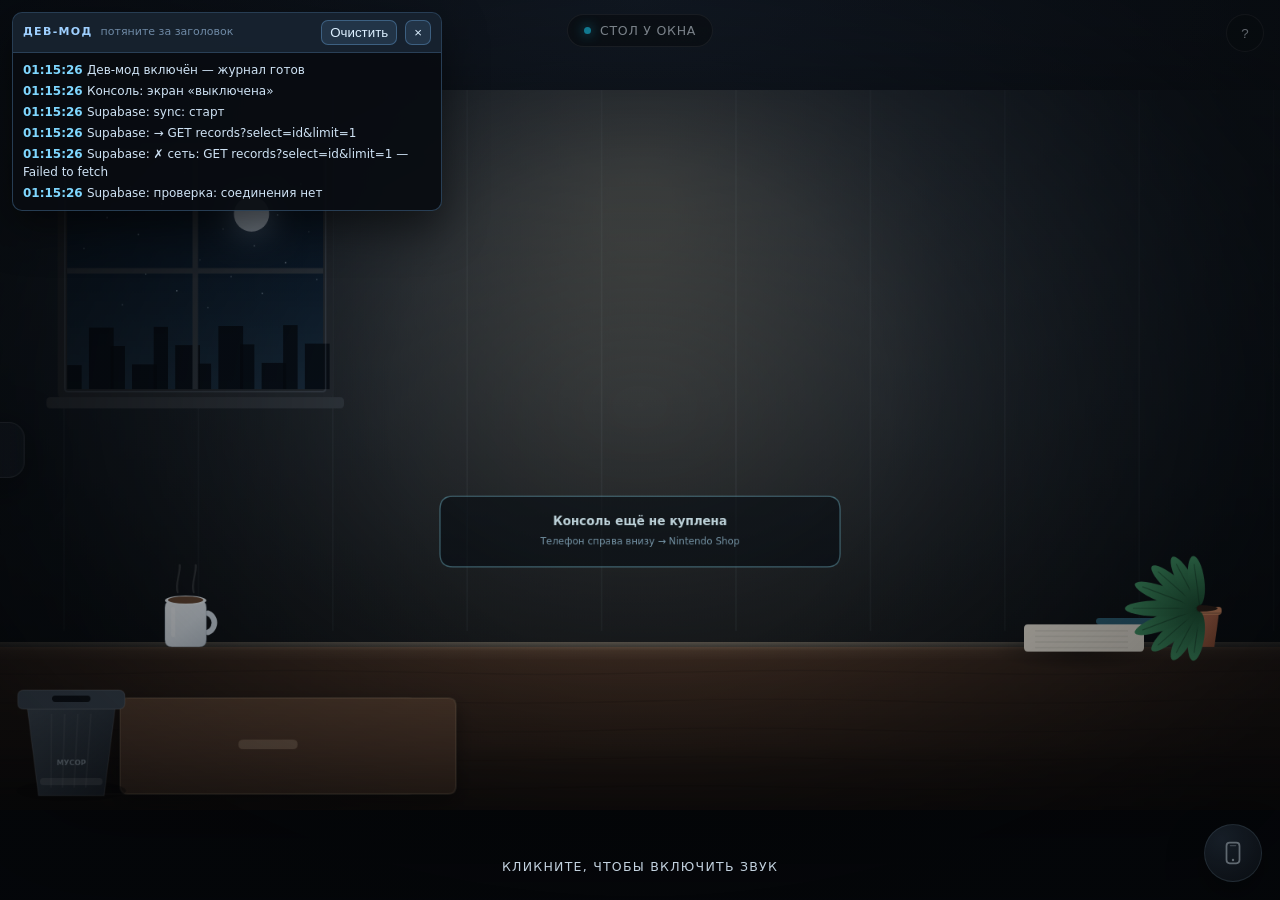
==== commit 65c93dfa: "Add files via upload" ====
--- a/switch2-simulator.html
+++ b/switch2-simulator.html
@@ -6,6 +6,7 @@
 <title>Nintendo Switch 2 — симулятор стола</title>
 <meta name="description" content="Интерактивный 2D-симулятор Nintendo Switch 2 в браузере: покупка в Nintendo Shop, Wi-Fi, eShop, кастомные прошивки и игры прямо на столе.">
 <meta name="theme-color" content="#0b0d11">
+<meta http-equiv="Content-Security-Policy" content="default-src 'self' data: blob:; script-src 'self' 'unsafe-inline' 'unsafe-eval'; style-src 'self' 'unsafe-inline'; img-src 'self' data: blob:; media-src 'self' data: blob:; font-src 'self' data:; connect-src 'self' https://xhbeanrnyeplutsuytph.supabase.co wss://xhbeanrnyeplutsuytph.supabase.co; object-src 'none'; base-uri 'self'; form-action 'self'">
 <style>*,*::before,*::after{box-sizing:border-box}
 :root{
   --ink:#080a0d;
@@ -548,7 +549,7 @@
 <script>'use strict';
 
 /* 1 — дев-мод включён, 0 — выключен */
-window.DEV_MODE = 0;
+window.DEV_MODE = 1;
 
 window.Dev = (() => {
   const enabled = Number(window.DEV_MODE) === 1;
@@ -1272,6 +1273,23 @@
 
   function published() { return clone(data.net.published); }
 
+  // Слить публикации, пришедшие из Supabase, в локальный список.
+  // Локальные с тем же id не перезаписываем; новые добавляем (свои — уже есть).
+  function mergePublished(remote) {
+    if (!Array.isArray(remote) || !remote.length) return;
+    const existing = new Set(data.net.published.map((p) => p.id));
+    let changed = false;
+    for (const p of remote) {
+      if (p && p.id && !existing.has(p.id)) {
+        data.net.published.push(p);
+        existing.add(p.id);
+        changed = true;
+      }
+    }
+    if (changed) save();
+    return changed;
+  }
+
   function accounts() { return clone(data.net.accounts); }
 
   /* ------------------------------ файл ------------------------------ */
@@ -1328,7 +1346,7 @@
     unlocked, setUnlocked, firmwareText, setFirmware, fwSetting, fwSettings,
     battery, setBattery, memory,
     saveLibrary, library, nextSeq,
-    publish, unpublish, published, accounts,
+    publish, unpublish, published, mergePublished, accounts,
     exportData, importData, factoryReset, resetProgress,
     on,
   };
@@ -1365,15 +1383,16 @@
   // Есть ли вообще сеть судя по браузеру
   function online() { return typeof navigator !== 'undefined' ? navigator.onLine !== false : true; }
 
-  function timeout(ms) {
-    return new Promise(function (resolve) {
-      setTimeout(resolve, ms);
-    });
-  }
-
-  // Базовый REST-запрос к PostgREST
+  // Дев-лог: пишем и в журнал дев-мода, и в консоль браузера.
+  function log(msg) {
+    try { if (window.Dev && Dev.log) Dev.log('Supabase: ' + msg); } catch (e) {}
+    try { if (window.console && console.log) console.log('[supabase] ' + msg); } catch (e) {}
+  }
+
+  // Базовый REST-запрос к PostgREST. Логирует каждый шаг и не висит вечно.
   function request(path, opts) {
     opts = opts || {};
+    var method = opts.method || 'GET';
     var headers = {
       apikey: CONFIG.anon,
       Authorization: 'Bearer ' + CONFIG.anon,
@@ -1381,24 +1400,52 @@
     };
     if (opts.headers) for (var k in opts.headers) headers[k] = opts.headers[k];
 
+    var ctrl = (typeof AbortController !== 'undefined') ? new AbortController() : null;
+    var timer = ctrl ? setTimeout(function () { ctrl.abort(); }, CONFIG.requestMs || 9000) : null;
+    var started = Date.now();
+    log('→ ' + method + ' ' + path);
+
     return fetch(CONFIG.url + '/rest/v1/' + path, {
-      method: opts.method || 'GET',
+      method: method,
       headers: headers,
       body: opts.body ? JSON.stringify(opts.body) : undefined,
+      signal: ctrl ? ctrl.signal : undefined,
     }).then(function (res) {
-      if (!res.ok) return res.text().then(function (t) { throw new Error('HTTP ' + res.status + ': ' + t.slice(0, 160)); });
-      if (opts.expectNoBody) return null;
+      var ms = Date.now() - started;
+      if (timer) clearTimeout(timer);
+      if (!res.ok) {
+        log('✗ ' + method + ' ' + path + ' → HTTP ' + res.status + ' за ' + ms + ' мс');
+        return res.text().then(function (t) {
+          log('✗ ответ сервера: ' + String(t).slice(0, 200));
+          throw new Error('HTTP ' + res.status + ': ' + t.slice(0, 160));
+        });
+      }
+      if (opts.expectNoBody) {
+        log('✓ ' + method + ' ' + path + ' → ' + res.status + ' за ' + ms + ' мс');
+        return null;
+      }
       var ct = res.headers.get('content-type') || '';
-      return ct.indexOf('json') >= 0 ? res.json() : res.text();
+      var parsed = ct.indexOf('json') >= 0 ? res.json() : res.text();
+      return parsed.then(function (data) {
+        var n = Array.isArray(data) ? data.length + ' строк' : 'ok';
+        log('✓ ' + method + ' ' + path + ' → ' + res.status + ', ' + n + ', ' + ms + ' мс');
+        return data;
+      });
+    }).catch(function (err) {
+      if (timer) clearTimeout(timer);
+      var m = String((err && err.message) || err);
+      if (err && err.name === 'AbortError') log('✗ таймаут запроса: ' + method + ' ' + path);
+      else if (m.indexOf('HTTP ') !== 0) log('✗ сеть: ' + method + ' ' + path + ' — ' + m);
+      throw err;
     });
   }
 
   // Быстрая проверка доступности (один лёгкий GET)
   function check() {
-    if (!online()) { enabled = false; return Promise.resolve(false); }
+    if (!online()) { enabled = false; log('проверка: браузер считает, что сети нет'); return Promise.resolve(false); }
     return request(CONFIG.tableRecords + '?select=id&limit=1')
-      .then(function () { enabled = true; return true; })
-      .catch(function () { enabled = false; return false; });
+      .then(function () { enabled = true; log('проверка: соединение OK'); return true; })
+      .catch(function () { enabled = false; log('проверка: соединения нет'); return false; });
   }
 
   // ---------- Лидерборд ----------
@@ -1428,15 +1475,65 @@
   // ---------- eShop-публикации ----------
   function submitPublication(pub) {
     if (!pub || !pub.id) return Promise.resolve({ ok: false, error: 'Нет id' });
+    // Храним ПОЛНЫЙ объект публикации в jsonb-колонке data, чтобы скачивание
+    // игры из eShop работало (нужны code, sizeMB, img, menuImg, section и т.д.).
     var entry = {
       id: String(pub.id),
       author: String(pub.author || 'Аноним').slice(0, 40),
       name: String(pub.name || 'Без названия').slice(0, 80),
-      kind: String(pub.kind || 'demo').slice(0, 20),
-      description: String(pub.desc || '').slice(0, 500),
+      section: String(pub.section || 'games').slice(0, 20),
       created_at: Number(pub.createdAt || Date.now()),
+      data: pub,
     };
     return enqueueAndSend('publications', entry);
+  }
+
+  // Подтянуть все публикации из базы (для отображения в eShop).
+  function fetchPublications() {
+    if (!online()) { log('публикации: браузер считает, что сети нет — пропуск'); return Promise.resolve([]); }
+    log('публикации: загружаю из базы…');
+    return request(CONFIG.tablePublications + '?select=*&order=created_at.desc')
+      .then(function (rows) {
+        rows = Array.isArray(rows) ? rows : [];
+        var full = 0;
+        for (var i = 0; i < rows.length; i++) {
+          var d = rows[i] && rows[i].data;
+          if (d && typeof d === 'object' && Object.keys(d).length) full++;
+        }
+        log('публикации: получено ' + rows.length + ', с полными данными (data): ' + full);
+        if (rows.length && full < rows.length) {
+          log('публикации: у ' + (rows.length - full) + ' записей нет data — запустите миграцию из supabase.sql (alter table … add column data)');
+        }
+        return rows.map(function (r) {
+          var o = (r.data && typeof r.data === 'object') ? r.data : {};
+          return Object.assign({}, o, {
+            id: r.id,
+            author: r.author,
+            name: r.name,
+            createdAt: r.created_at,
+          });
+        });
+      })
+      .catch(function (e) {
+        log('публикации: ОШИБКА — ' + (e && e.message || e));
+        return [];
+      });
+  }
+
+  // Общий pull: загрузить публикации и слить в локальный eShop.
+  // reason — откуда вызвано: boot | account | eshop | sync.
+  function pullAll(reason) {
+    reason = reason || 'manual';
+    if (!online()) { log('pull(' + reason + '): сети нет — пропуск'); return Promise.resolve([]); }
+    log('pull(' + reason + '): старт');
+    return fetchPublications().then(function (list) {
+      var merged = false;
+      try {
+        if (window.Store && Store.mergePublished) merged = Store.mergePublished(list);
+      } catch (e) { log('pull(' + reason + '): ошибка слияния — ' + (e && e.message || e)); }
+      log('pull(' + reason + '): получено ' + list.length + ', новых в eShop: ' + (merged ? 'да' : 'нет'));
+      return list;
+    });
   }
 
   // Общая отправка с локальной очередью
@@ -1449,12 +1546,18 @@
     // При любой ошибке (нет доступа, RLS, выключена сеть) — кладём в локальную
     // очередь и вернёмся позже. Это и есть offline-first.
     if (online()) {
+      log('отправка в ' + table + ': пробую сейчас…');
       return sendToServer(table, entry)
-        .then(function () { enabled = true; return { ok: true }; })
-        .catch(function () { pushLocal(table, entry); return { ok: true, queued: true, offline: true }; });
+        .then(function () { enabled = true; log('отправка в ' + table + ': OK'); return { ok: true }; })
+        .catch(function (e) {
+          pushLocal(table, entry);
+          log('отправка в ' + table + ': не вышло (' + (e && e.message || e) + ') — в очередь');
+          return { ok: true, queued: true, offline: true };
+        });
     }
     // сети нет — откладываем
     pushLocal(table, entry);
+    log('отправка в ' + table + ': сети нет — в очередь');
     return Promise.resolve({ ok: true, queued: true, offline: true });
   }
 
@@ -1468,11 +1571,11 @@
         expectNoBody: true,
       });
     }
-    // publications upsert по id
+    // publications: merge-duplicates — повторная публикация обновит data
     return request(CONFIG.tablePublications + '?on_conflict=id', {
       method: 'POST',
       body: entry,
-      headers: { Prefer: 'resolution=ignore-duplicates,return=minimal' },
+      headers: { Prefer: 'resolution=merge-duplicates,return=minimal' },
       expectNoBody: true,
     });
   }
@@ -1483,6 +1586,7 @@
     // ограничим очередь, чтобы не расти без сети
     if (q.length > 500) q = q.slice(q.length - 500);
     writeQueue(q);
+    log('очередь: ' + q.length + ' записей');
   }
 
   function flushQueue() {
@@ -1499,10 +1603,13 @@
   }
 
   function sync() {
-    if (!online()) return Promise.resolve(false);
+    if (!online()) { log('sync: сети нет — пропуск'); return Promise.resolve(false); }
+    log('sync: старт');
     return check().then(function (up) {
       if (!up) return false;
-      return flushQueue().then(function () { return true; });
+      return flushQueue()
+        .then(function () { return pullAll('sync'); })
+        .then(function () { log('sync: готово'); return true; });
     });
   }
 
@@ -1533,6 +1640,8 @@
     topRecords: topRecords,
     submitRecord: submitRecord,
     submitPublication: submitPublication,
+    fetchPublications: fetchPublications,
+    pullAll: pullAll,
     flushQueue: flushQueue,
     online: online,
   };
@@ -5166,7 +5275,7 @@
     Sfx.ok();
     if (a.id === 'library') { focus = 0; show('library'); renderLibrary(); return; }
     if (a.id === 'loader') { show('loader'); renderLoaderList(); return; }
-    if (a.id === 'shop') { shopFocus = 0; show('shop'); renderShop(); return; }
+    if (a.id === 'shop') { showShop(); return; }
     if (a.id === 'settings') { focus = 0; show('settings'); renderSettings(); return; }
     startGame(a.id);
   }
@@ -5798,6 +5907,7 @@
     show('home');
     focus = 0;
     renderHome(true);
+    pullCloud('account');
     flashText(welcomeMode === 'register' ? 'Аккаунт «' + login + '» создан' : 'С возвращением, ' + login);
   }
 
@@ -5839,6 +5949,21 @@
     shopFocus = 0;
     show('shop');
     renderShop();
+    pullRemotePubs();
+  }
+
+  // Подтянуть публикации других игроков из Supabase и показать их в eShop.
+  function pullRemotePubs() {
+    if (!window.SupabaseSync || !SupabaseSync.pullAll) return;
+    SupabaseSync.pullAll('eshop').then((list) => {
+      if (list && list.length && layer === 'shop') renderShop();
+    }).catch(() => {});
+  }
+
+  // Подтянуть публичное из базы при загрузке сайта и входе в аккаунт.
+  function pullCloud(where) {
+    if (!window.SupabaseSync || !SupabaseSync.pullAll) return;
+    SupabaseSync.pullAll(where).catch(() => {});
   }
 
   function sectionLabel(id) {
@@ -6211,6 +6336,7 @@
   }
 
   function openAccountModal() {
+    pullCloud('account');
     const acc = Store.current();
     const others = Store.accounts().filter((a) => !acc || a.login !== acc.login);
     const html = '<div class="accList">' + (others.length
@@ -6244,6 +6370,7 @@
           userbar();
           applyFirmware();
           goHome();
+          pullCloud('account');
           flashText('Вы вошли как ' + login);
         } },
       ],
@@ -6396,6 +6523,7 @@
         busy = false;
         applyFirmware();
         userbar();
+        pullCloud('boot');
         if (!Store.current()) {
           showWelcome('register');
         } else {
